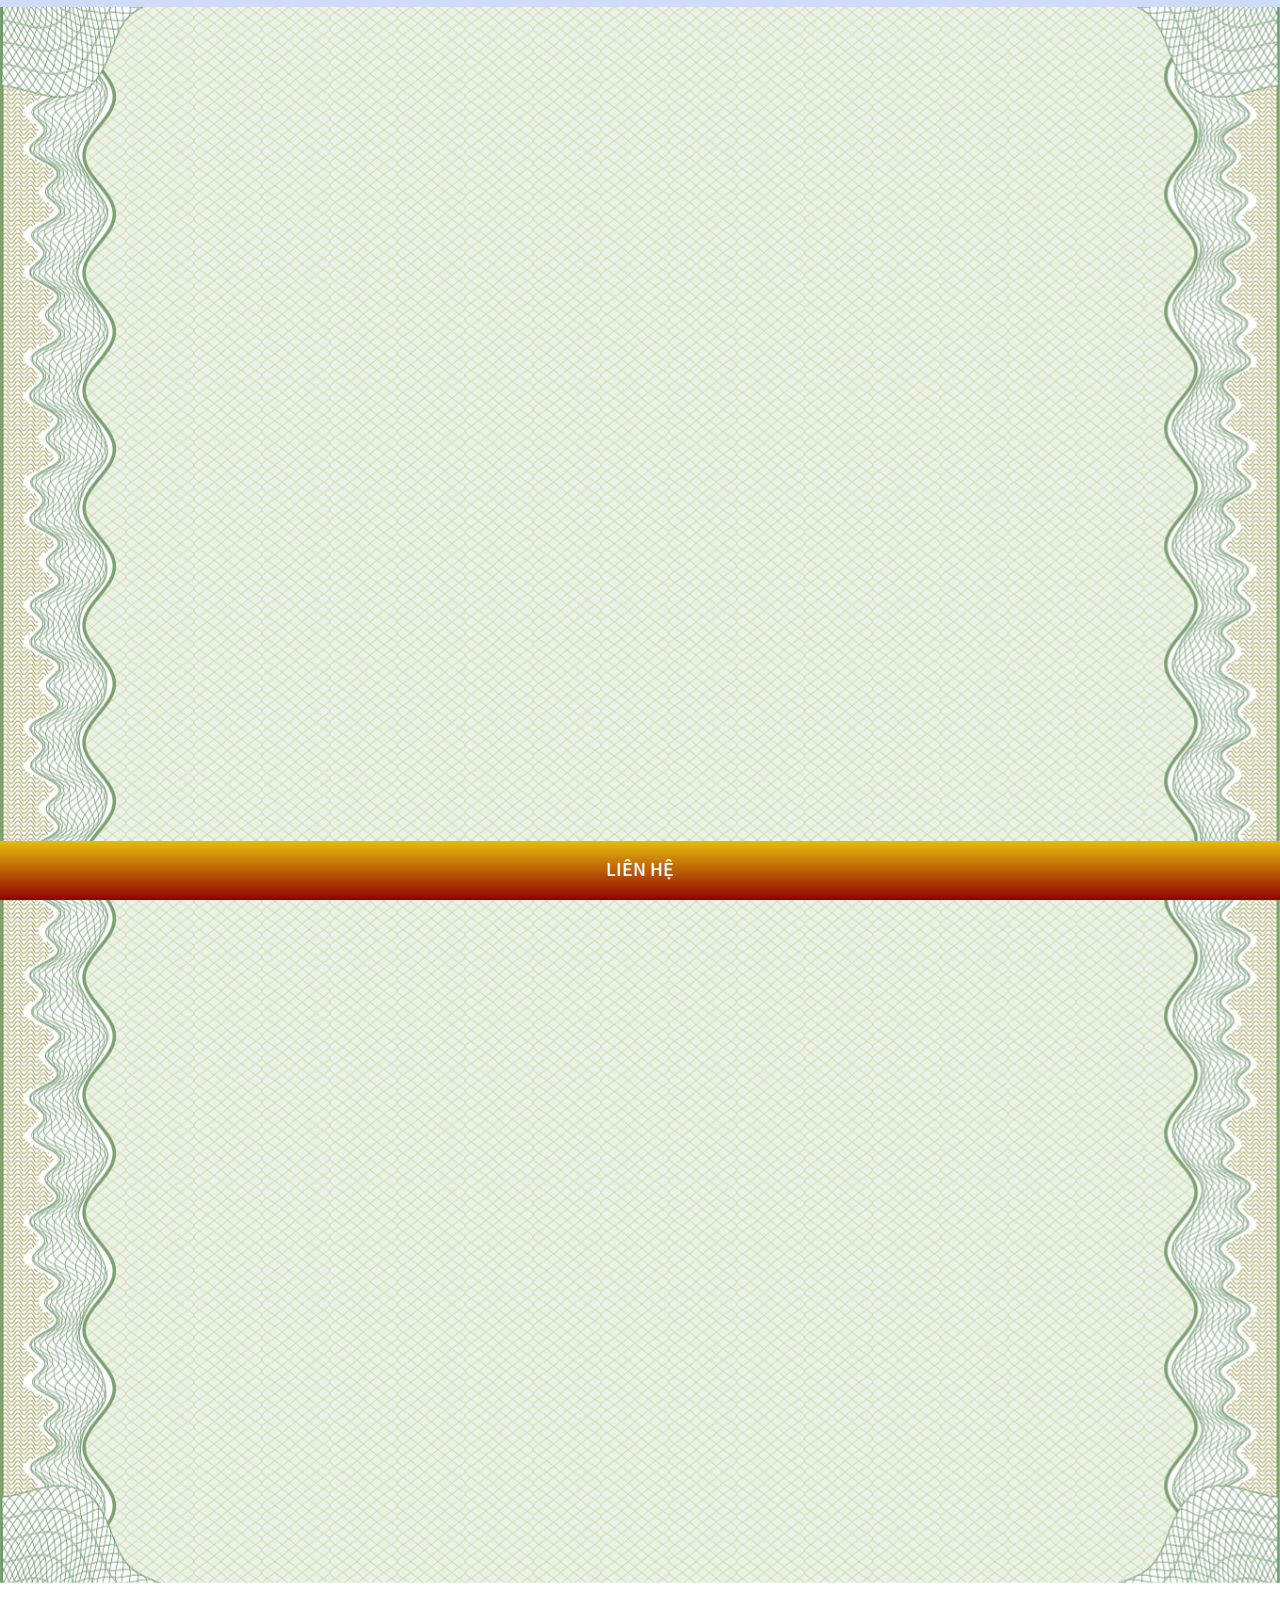
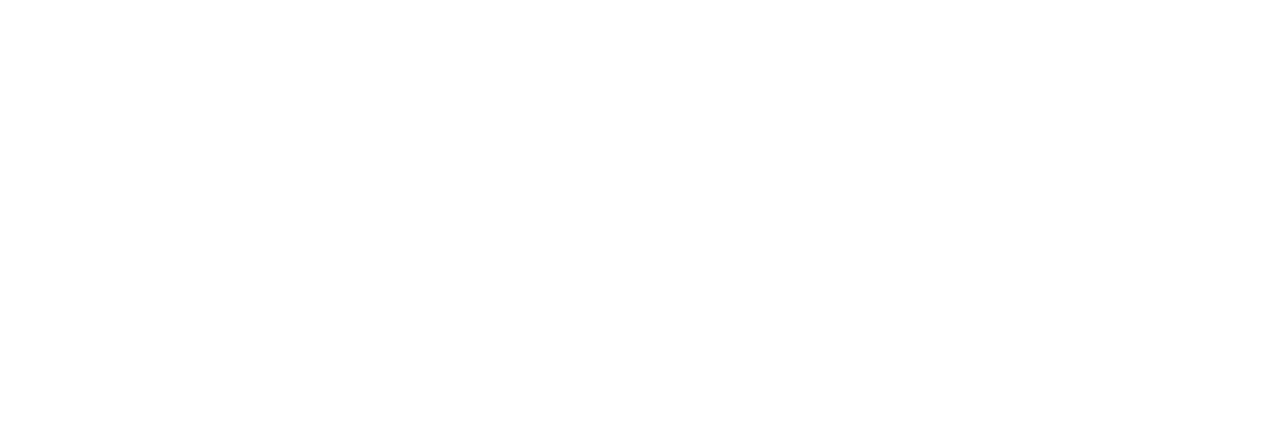
==== index.html @ 8a0e66c1 "create github pages" ====
<!DOCTYPE html>
<html  >
<head>
  
  <meta charset="UTF-8">
  <meta http-equiv="X-UA-Compatible" content="IE=edge">
  
  <meta name="twitter:card" content="summary_large_image"/>
  <meta name="twitter:image:src" content="">
  <meta property="og:image" content="">
  <meta name="twitter:title" content="Rau Má Hòa Tan - MissTea | NHC Company">
  <meta name="viewport" content="width=device-width, initial-scale=1, minimum-scale=1">
  <link rel="shortcut icon" href="assets/images/0-1.ico" type="image/x-icon">
  <meta name="description" content="Nam Phương Mỹ Nhân Trà">
  
  
  <title>Rau Má Hòa Tan - MissTea | NHC Company</title>
  <link rel="stylesheet" href="assets/bootstrap/css/bootstrap.min.css">
  <link rel="stylesheet" href="assets/bootstrap/css/bootstrap-grid.min.css">
  <link rel="stylesheet" href="assets/bootstrap/css/bootstrap-reboot.min.css">
  <link rel="stylesheet" href="assets/parallax/jarallax.css">
  <link rel="stylesheet" href="assets/theme/css/style.css">
  <link rel="preload" href="https://fonts.googleapis.com/css?family=Philosopher:400,400i,700,700i&display=swap" as="style" onload="this.onload=null;this.rel='stylesheet'">
  <noscript><link rel="stylesheet" href="https://fonts.googleapis.com/css?family=Philosopher:400,400i,700,700i&display=swap"></noscript>
  <link rel="preload" href="https://fonts.googleapis.com/css?family=Lobster:400&display=swap" as="style" onload="this.onload=null;this.rel='stylesheet'">
  <noscript><link rel="stylesheet" href="https://fonts.googleapis.com/css?family=Lobster:400&display=swap"></noscript>
  <link rel="preload" href="https://fonts.googleapis.com/css?family=Alegreya:400,500,600,700,800,900,400i,500i,600i,700i,800i,900i&display=swap" as="style" onload="this.onload=null;this.rel='stylesheet'">
  <noscript><link rel="stylesheet" href="https://fonts.googleapis.com/css?family=Alegreya:400,500,600,700,800,900,400i,500i,600i,700i,800i,900i&display=swap"></noscript>
  <link rel="preload" href="https://fonts.googleapis.com/css?family=Signika:300,400,500,600,700&display=swap" as="style" onload="this.onload=null;this.rel='stylesheet'">
  <noscript><link rel="stylesheet" href="https://fonts.googleapis.com/css?family=Signika:300,400,500,600,700&display=swap"></noscript>
  <link rel="preload" href="https://fonts.googleapis.com/css?family=Fira+Sans+Condensed:100,100i,200,200i,300,300i,400,400i,500,500i,600,600i,700,700i,800,800i,900,900i&display=swap" as="style" onload="this.onload=null;this.rel='stylesheet'">
  <noscript><link rel="stylesheet" href="https://fonts.googleapis.com/css?family=Fira+Sans+Condensed:100,100i,200,200i,300,300i,400,400i,500,500i,600,600i,700,700i,800,800i,900,900i&display=swap"></noscript>
  <link rel="preload" as="style" href="assets/mobirise/css/mbr-additional.css"><link rel="stylesheet" href="assets/mobirise/css/mbr-additional.css" type="text/css">
  
  
  <!-- Global site tag (gtag.js) - Google Analytics -->
<script async src="https://www.googletagmanager.com/gtag/js?id=G-WX968X13XN"></script>
<script>
  window.dataLayer = window.dataLayer || [];
  function gtag(){dataLayer.push(arguments);}
  gtag('js', new Date());

  gtag('config', 'G-WX968X13XN');
</script>
  
</head>
<body>
  
  <section data-bs-version="5.1" class="image3 cid-sEEoj95t4A mbr-parallax-background" id="NHC_MissTea_RauMa">
    

    

    <div class="container-fluid">
        <div class="row justify-content-center">
            <div class="col-12 col-lg-12">
<marquee behavior="scroll" direction="up" onmouseover="this.stop();" onmouseout="this.start();">
<iframe width="100%" height="2000">
                <div class="image-wrapper">
                    <img src="assets/images/1-2480x3507.jpg" alt="NHC_MissTea_RauMa_1">
                    <p class="mbr-description mbr-fonts-style mt-2 align-center" mbr-theme-style="display-4" mbr-if="showText" data-app-selector=".mbr-description">
                        Image Description</p><br class="brsx">
                    <img src="assets/images/2-2480x3507.jpg" alt="NHC_MissTea_RauMa_2">
                    <p class="mbr-description mbr-fonts-style mt-2 align-center" mbr-theme-style="display-4" mbr-if="showText" data-app-selector=".mbr-description">
                        Image Description</p><br class="brsx">
                    <img src="assets/images/3-2480x3507.jpg" alt="NHC_MissTea_RauMa_3">
                    <p class="mbr-description mbr-fonts-style mt-2 align-center" mbr-theme-style="display-4" mbr-if="showText" data-app-selector=".mbr-description">
                        Image Description</p><br class="brsx">
                    <img src="assets/images/4-2480x3507.jpg" alt="NHC_MissTea_RauMa_4">
                    <p class="mbr-description mbr-fonts-style mt-2 align-center" mbr-theme-style="display-4" mbr-if="showText" data-app-selector=".mbr-description">
                        Image Description</p><br class="brsx">
                    <img src="assets/images/5-2480x3507.jpg" alt="NHC_MissTea_RauMa_5">
                    <p class="mbr-description mbr-fonts-style mt-2 align-center" mbr-theme-style="display-4" mbr-if="showText" data-app-selector=".mbr-description">
                        Image Description</p><br class="brsx">
                    <img src="assets/images/6-2480x3508.jpg" alt="NHC_MissTea_RauMa_6">
                    <p class="mbr-description mbr-fonts-style mt-2 align-center" mbr-theme-style="display-4" mbr-if="showText" data-app-selector=".mbr-description">
                        Image Description</p><br class="brsx">
                    <img src="assets/images/7-2480x3508.jpg" alt="NHC_MissTea_RauMa_7">
                    <p class="mbr-description mbr-fonts-style mt-2 align-center" mbr-theme-style="display-4" mbr-if="showText" data-app-selector=".mbr-description">
                        Image Description</p><br class="brsx">
                    <img src="assets/images/8-2480x3508.jpg" alt="NHC_MissTea_RauMa_8">
                    <p class="mbr-description mbr-fonts-style mt-2 align-center" mbr-theme-style="display-4" mbr-if="showText" data-app-selector=".mbr-description">
                        Image Description</p><br class="brsx">
                    <img src="assets/images/9-2480x3508.jpg" alt="NHC_MissTea_RauMa_9">
                    <p class="mbr-description mbr-fonts-style mt-2 align-center" mbr-theme-style="display-4" mbr-if="showText" data-app-selector=".mbr-description">
                        Image Description</p><br class="brsx">
                    <img src="assets/images/10-2480x3508.jpg" alt="NHC_MissTea_RauMa_10">
                    <p class="mbr-description mbr-fonts-style mt-2 align-center" mbr-theme-style="display-4" mbr-if="showText" data-app-selector=".mbr-description">
                        Image Description</p><br class="brsx">
                    <img src="assets/images/11-2480x3508.jpg" alt="NHC_MissTea_RauMa_11">
                    <p class="mbr-description mbr-fonts-style mt-2 align-center" mbr-theme-style="display-4" mbr-if="showText" data-app-selector=".mbr-description">
                        Image Description</p>
                </div>
</iframe>
</marquee>
            </div>
        </div>
    </div>

</section>

<section data-bs-version="5.1" class="_customHTML cid-s5gZUynY2q" id="design-block-s5gZUynY2q">
 
  
      
 
  <div class="progress-container" id="myHeader">
    <div class="progress-bar" id="myBar"></div>
  </div>      
  
<script type="text/javascript">
window.onscroll = function() {myFunction()};
var header = document.getElementById("myHeader");
// Get the offset position of the navbar
var sticky = header.offsetTop;
function myFunction() {
  var winScroll = document.body.scrollTop || document.documentElement.scrollTop;
  var height = document.documentElement.scrollHeight - document.documentElement.clientHeight;
  var scrolled = (winScroll / height) * 100;
  document.getElementById("myBar").style.width = scrolled + "%";
  
   if (window.pageYOffset > sticky) {
    header.classList.add("sticky2");
  } else {
    header.classList.remove("sticky2");
  }
  
  
}
 
        
</script>

 <div style="padding:1rem; background-color:#c1c1c1;" class="hidden">
   <div class="align-center">
              <h10> <br><br><br><br><br><br>Scroll Indicator - Progress bar<br>
        Click the "gear" icon to change the layout of the social bar. This text will be removed on preview/publish.<br><br><svg id="svg" version="1.1" xmlns="http://www.w3.org/2000/svg" xmlns:xlink="http://www.w3.org/1999/xlink" width="150" viewBox="0, 0, 400,383.33333333333337"><g id="svgg"><path id="path0" d="M37.210 6.152 C 35.603 6.521,34.673 7.586,34.092 9.720 C 33.330 12.516,33.825 95.736,34.612 97.241 C 35.870 99.644,28.382 99.467,134.420 99.600 C 199.138 99.681,231.925 99.852,232.882 100.115 C 235.440 100.816,235.350 101.661,230.295 124.449 C 224.368 151.170,212.070 208.952,209.422 222.521 C 207.800 230.833,207.905 232.790,209.971 232.790 C 211.891 232.790,209.325 235.910,254.122 179.099 C 277.812 149.054,289.953 133.596,295.689 126.174 C 297.890 123.327,306.521 112.368,314.870 101.822 C 367.957 34.759,386.363 11.054,386.765 9.224 C 387.073 7.820,386.446 6.596,385.169 6.111 C 383.972 5.656,39.193 5.697,37.210 6.152 M382.917 8.569 C 384.519 9.741,380.855 14.580,323.489 87.057 C 313.389 99.818,299.260 117.766,292.092 126.942 C 279.051 143.636,265.977 160.258,245.456 186.236 C 239.439 193.853,229.856 206.001,224.162 213.231 C 210.292 230.840,210.188 230.897,212.490 219.587 C 217.028 197.295,227.371 148.754,232.598 125.216 C 237.896 101.359,238.065 99.524,235.099 97.991 C 234.120 97.484,228.193 97.405,188.034 97.358 C 75.294 97.227,37.576 96.911,36.978 96.092 C 36.161 94.974,36.161 10.490,36.978 9.373 C 37.513 8.642,38.883 8.626,116.843 8.435 C 301.952 7.984,382.171 8.024,382.917 8.569 M81.622 108.821 C 107.636 108.875,150.091 108.875,175.966 108.821 C 201.840 108.766,180.556 108.722,128.667 108.722 C 76.779 108.722,55.608 108.766,81.622 108.821 M177.885 157.718 C 177.182 158.404,174.020 162.244,170.860 166.251 C 167.700 170.259,164.939 173.732,164.724 173.970 C 164.509 174.207,161.918 177.468,158.965 181.217 C 156.012 184.965,150.834 191.512,147.459 195.767 C 144.084 200.021,139.856 205.359,138.063 207.629 C 129.342 218.668,112.627 239.779,108.533 244.926 C 107.162 246.650,103.624 251.125,100.671 254.870 C 97.718 258.615,93.156 264.369,90.533 267.657 C 87.910 270.944,79.126 282.263,71.012 292.809 C 62.899 303.356,50.820 318.802,44.170 327.133 C 28.112 347.253,23.297 353.336,21.093 356.284 C 20.566 356.990,18.921 359.133,17.439 361.046 C 6.762 374.827,3.520 379.694,4.240 380.859 C 4.652 381.526,352.012 381.883,353.760 381.218 L 354.749 380.843 354.547 336.442 C 354.330 288.424,354.421 291.066,352.956 290.282 C 351.831 289.680,309.260 289.563,226.846 289.934 C 183.386 290.130,157.086 289.826,155.238 289.106 C 153.350 288.370,153.375 288.079,156.655 272.483 C 157.410 268.897,158.183 265.187,158.374 264.238 C 159.208 260.094,161.885 247.419,162.221 246.021 C 162.651 244.231,164.430 235.954,166.258 227.229 C 166.966 223.854,167.895 219.453,168.324 217.450 C 168.753 215.446,169.619 211.390,170.249 208.437 C 170.879 205.484,171.843 200.997,172.391 198.466 C 172.938 195.935,173.542 193.087,173.734 192.138 C 173.925 191.189,174.694 187.478,175.444 183.893 C 181.253 156.107,181.424 154.270,177.885 157.718 M334.899 284.838 C 335.479 284.926,336.429 284.926,337.009 284.838 C 337.589 284.751,337.114 284.679,335.954 284.679 C 334.794 284.679,334.319 284.751,334.899 284.838 " stroke="none" fill="#b3b3b3" fill-rule="evenodd"></path><path id="path1" d="M116.843 8.435 C 38.883 8.626,37.513 8.642,36.978 9.373 C 36.161 10.490,36.161 94.974,36.978 96.092 C 37.576 96.911,75.294 97.227,188.034 97.358 C 228.193 97.405,234.120 97.484,235.099 97.991 C 238.065 99.524,237.896 101.359,232.598 125.216 C 227.371 148.754,217.028 197.295,212.490 219.587 C 210.188 230.897,210.292 230.840,224.162 213.231 C 229.856 206.001,239.439 193.853,245.456 186.236 C 265.977 160.258,279.051 143.636,292.092 126.942 C 299.260 117.766,313.389 99.818,323.489 87.057 C 380.855 14.580,384.519 9.741,382.917 8.569 C 382.171 8.024,301.952 7.984,116.843 8.435 " stroke="none" fill="#4c4c4c" fill-rule="evenodd"></path><path id="path2" d="M24.582 1.208 C 24.285 2.061,24.165 16.987,24.175 52.119 C 24.189 104.381,24.198 104.667,25.856 107.198 C 27.312 109.419,21.600 109.300,126.819 109.300 C 187.817 109.300,223.202 109.435,223.202 109.666 C 223.202 109.868,221.385 118.791,219.165 129.496 C 216.944 140.200,215.208 149.171,215.308 149.431 C 215.408 149.690,215.358 149.957,215.197 150.023 C 214.865 150.160,213.651 155.819,204.600 199.407 C 201.952 212.158,199.872 222.815,199.977 223.088 C 200.082 223.362,199.980 223.586,199.752 223.586 C 199.516 223.586,199.414 223.996,199.516 224.531 C 199.615 225.051,199.582 225.526,199.442 225.586 C 199.151 225.710,198.557 228.337,196.119 240.268 C 195.171 244.909,194.060 250.029,193.650 251.646 C 191.455 260.308,193.965 264.453,200.009 262.145 C 201.966 261.398,201.889 261.486,213.429 246.788 C 220.801 237.399,226.824 229.751,236.050 218.064 C 240.748 212.113,252.094 197.659,269.799 175.072 C 275.255 168.111,284.303 156.570,289.907 149.425 C 295.511 142.279,303.979 131.474,308.725 125.414 C 321.361 109.277,325.827 103.583,336.629 89.833 C 342.331 82.576,346.237 77.280,346.078 77.022 C 345.919 76.764,345.976 76.688,346.216 76.836 C 346.447 76.979,347.760 75.626,349.227 73.732 C 350.658 71.885,353.101 68.781,354.656 66.833 C 356.329 64.739,357.370 63.109,357.206 62.843 C 357.041 62.576,357.094 62.496,357.336 62.646 C 357.872 62.977,368.666 49.199,368.315 48.632 C 368.164 48.388,368.223 48.310,368.450 48.451 C 368.674 48.589,373.706 42.505,379.897 34.608 C 385.973 26.858,392.261 18.965,393.871 17.066 C 395.480 15.168,397.517 12.693,398.398 11.567 L 400.000 9.519 400.000 4.759 L 400.000 0.000 212.502 0.000 L 25.003 0.000 24.582 1.208 M385.169 6.111 C 386.446 6.596,387.073 7.820,386.765 9.224 C 386.363 11.054,367.957 34.759,314.870 101.822 C 306.521 112.368,297.890 123.327,295.689 126.174 C 289.953 133.596,277.812 149.054,254.122 179.099 C 209.325 235.910,211.891 232.790,209.971 232.790 C 207.905 232.790,207.800 230.833,209.422 222.521 C 212.070 208.952,224.368 151.170,230.295 124.449 C 235.350 101.661,235.440 100.816,232.882 100.115 C 231.925 99.852,199.138 99.681,134.420 99.600 C 28.382 99.467,35.870 99.644,34.612 97.241 C 33.825 95.736,33.330 12.516,34.092 9.720 C 34.673 7.586,35.603 6.521,37.210 6.152 C 39.193 5.697,383.972 5.656,385.169 6.111 M175.966 108.821 C 150.091 108.875,107.636 108.875,81.622 108.821 C 55.608 108.766,76.779 108.722,128.667 108.722 C 180.556 108.722,201.840 108.766,175.966 108.821 M180.735 144.991 C 179.413 145.394,178.766 146.116,171.634 155.164 C 166.035 162.266,160.321 169.481,152.304 179.573 C 148.329 184.577,145.792 188.088,145.958 188.357 C 146.118 188.615,146.070 188.703,145.844 188.563 C 145.295 188.224,144.060 189.684,144.413 190.256 C 144.585 190.533,144.541 190.624,144.307 190.478 C 143.770 190.147,136.792 198.920,137.142 199.485 C 137.301 199.742,137.247 199.823,137.013 199.678 C 136.474 199.345,127.972 210.042,128.323 210.610 C 128.476 210.857,128.426 210.944,128.208 210.810 C 127.996 210.679,125.945 212.939,123.650 215.832 C 121.355 218.726,116.830 224.412,113.595 228.469 C 110.061 232.902,107.824 236.025,107.991 236.295 C 108.151 236.554,108.103 236.641,107.877 236.502 C 107.327 236.162,106.092 237.623,106.445 238.194 C 106.613 238.465,106.574 238.562,106.354 238.426 C 106.145 238.297,104.765 239.694,103.288 241.531 C 96.608 249.837,76.645 275.196,70.771 282.838 C 67.204 287.478,62.325 293.824,59.929 296.939 C 57.436 300.180,55.688 302.790,55.842 303.039 C 55.996 303.289,55.941 303.369,55.712 303.227 C 55.170 302.893,54.322 303.975,54.676 304.549 C 54.843 304.818,54.798 304.908,54.569 304.766 C 54.020 304.427,52.785 305.888,53.138 306.459 C 53.307 306.733,53.266 306.827,53.039 306.686 C 52.524 306.368,45.925 314.778,46.261 315.323 C 46.416 315.573,46.348 315.638,46.095 315.482 C 45.595 315.173,22.023 344.549,22.104 345.380 C 22.133 345.675,22.027 345.837,21.868 345.738 C 21.392 345.444,20.226 346.987,20.539 347.494 C 20.712 347.773,20.668 347.862,20.431 347.716 C 20.071 347.493,14.984 353.821,7.143 364.244 C 5.466 366.473,4.298 368.371,4.451 368.618 C 4.610 368.875,4.551 368.949,4.308 368.799 C 4.071 368.653,3.080 369.715,1.982 371.294 L 0.069 374.044 0.025 378.776 L -0.020 383.509 180.335 383.509 L 360.690 383.509 360.580 337.776 C 360.460 288.005,360.498 288.865,358.312 286.446 C 355.732 283.591,359.250 283.754,301.092 283.791 C 272.531 283.809,249.028 283.908,248.862 284.010 C 247.895 284.608,161.482 283.949,160.872 283.340 C 160.729 283.196,161.071 280.888,161.632 278.211 C 162.193 275.534,162.558 273.098,162.443 272.798 C 162.327 272.497,162.365 272.333,162.526 272.433 C 162.687 272.532,163.297 270.255,163.881 267.371 C 164.465 264.488,167.099 252.044,169.734 239.719 C 172.369 227.393,174.442 217.093,174.340 216.829 C 174.239 216.565,174.296 216.294,174.468 216.228 C 174.932 216.048,176.895 206.412,176.573 205.891 C 176.400 205.611,176.462 205.545,176.738 205.716 C 177.004 205.880,177.181 205.740,177.181 205.367 C 177.181 205.025,178.123 200.312,179.274 194.894 C 183.691 174.105,185.667 164.276,185.737 162.744 C 185.777 161.869,185.963 161.247,186.149 161.360 C 186.336 161.474,186.409 161.024,186.312 160.361 C 186.214 159.699,186.256 159.156,186.405 159.156 C 186.650 159.156,187.185 156.010,187.710 151.486 C 188.291 146.478,185.225 143.623,180.735 144.991 M180.249 158.438 C 180.249 160.249,178.966 167.046,175.444 183.893 C 174.694 187.478,173.925 191.189,173.734 192.138 C 173.542 193.087,172.938 195.935,172.391 198.466 C 171.843 200.997,170.879 205.484,170.249 208.437 C 169.619 211.390,168.753 215.446,168.324 217.450 C 167.895 219.453,166.966 223.854,166.258 227.229 C 164.430 235.954,162.651 244.231,162.221 246.021 C 161.885 247.419,159.208 260.094,158.374 264.238 C 158.183 265.187,157.410 268.897,156.655 272.483 C 153.375 288.079,153.350 288.370,155.238 289.106 C 157.086 289.826,183.386 290.130,226.846 289.934 C 309.260 289.563,351.831 289.680,352.956 290.282 C 354.421 291.066,354.330 288.424,354.547 336.442 L 354.749 380.843 353.760 381.218 C 352.012 381.883,4.652 381.526,4.240 380.859 C 3.520 379.694,6.762 374.827,17.439 361.046 C 18.921 359.133,20.566 356.990,21.093 356.284 C 23.297 353.336,28.112 347.253,44.170 327.133 C 50.820 318.802,62.899 303.356,71.012 292.809 C 79.126 282.263,87.910 270.944,90.533 267.657 C 93.156 264.369,97.718 258.615,100.671 254.870 C 103.624 251.125,107.162 246.650,108.533 244.926 C 112.627 239.779,129.342 218.668,138.063 207.629 C 139.856 205.359,144.084 200.021,147.459 195.767 C 150.834 191.512,156.012 184.965,158.965 181.217 C 161.918 177.468,164.509 174.207,164.724 173.970 C 164.939 173.732,167.700 170.259,170.860 166.251 C 179.198 155.678,180.249 154.803,180.249 158.438 M337.009 284.838 C 336.429 284.926,335.479 284.926,334.899 284.838 C 334.319 284.751,334.794 284.679,335.954 284.679 C 337.114 284.679,337.589 284.751,337.009 284.838" stroke="none" fill="#fafafa" fill-rule="evenodd"></path></g></svg><br><br><br></h10>
				
    </div></div>
</section>

<section data-bs-version="5.1" once="footers" class="cid-jg5W3IYooF" id="Contact_NHC_MissTea_RauMa">

    

    
    <a href="tel:0968230516">
    </a><div class="container"><a href="tel:0968230516">
        
        </a><div class="row align-center mbr-white"><a href="tel:0968230516">
            </a><div class="col-12"><a href="tel:0968230516">
                </a><p class="mbr-text mb-0 mbr-fonts-style display-7"><a href="tel:0968230516"></a><a href="tel:0968230516"><strong></strong></a><strong><a href="tel:0968230516" class="text-white text-primary">LIÊN HỆ</a></strong></p>
            </div>
        </div>
        
    </div>
    
</section><section><a href="https://mobiri.se"></a><a href="https://mobiri.se"></a></section><script src="assets/bootstrap/js/bootstrap.bundle.min.js"></script>  <script src="assets/parallax/jarallax.js"></script>  <script src="assets/smoothscroll/smooth-scroll.js"></script>  <script src="assets/ytplayer/index.js"></script>  <script src="assets/theme/js/script.js"></script>  
  
  
</body>
</html>
---- assets/parallax/jarallax.css ----
.jarallax {
    position: relative;
    z-index: 0;
}
.jarallax > .jarallax-img {
    position: absolute;
    object-fit: cover;
    /* support for plugin https://github.com/bfred-it/object-fit-images */
    font-family: 'object-fit: cover;';
    top: 0;
    left: 0;
    width: 100%;
    height: 100%;
    z-index: -1;
}
---- assets/theme/css/style.css ----
@charset "UTF-8";
section {
  background-color: #ffffff;
}

body {
  font-style: normal;
  line-height: 1.5;
  font-weight: 400;
  color: #232323;
  position: relative;
}

button {
  background-color: transparent;
  border-color: transparent;
}

section,
.container,
.container-fluid {
  position: relative;
  word-wrap: break-word;
}

a.mbr-iconfont:hover {
  text-decoration: none;
}

.article .lead p,
.article .lead ul,
.article .lead ol,
.article .lead pre,
.article .lead blockquote {
  margin-bottom: 0;
}

a {
  font-style: normal;
  font-weight: 400;
  cursor: pointer;
}
a, a:hover {
  text-decoration: none;
}

.mbr-section-title {
  font-style: normal;
  line-height: 1.3;
}

.mbr-section-subtitle {
  line-height: 1.3;
}

.mbr-text {
  font-style: normal;
  line-height: 1.7;
}

h1,
h2,
h3,
h4,
h5,
h6,
.display-1,
.display-2,
.display-4,
.display-5,
.display-7,
span,
p,
a {
  line-height: 1;
  word-break: break-word;
  word-wrap: break-word;
  font-weight: 400;
}

b,
strong {
  font-weight: bold;
}

input:-webkit-autofill, input:-webkit-autofill:hover, input:-webkit-autofill:focus, input:-webkit-autofill:active {
  transition-delay: 9999s;
  -webkit-transition-property: background-color, color;
  transition-property: background-color, color;
}

textarea[type=hidden] {
  display: none;
}

section {
  background-position: 50% 50%;
  background-repeat: no-repeat;
  background-size: cover;
}
section .mbr-background-video,
section .mbr-background-video-preview {
  position: absolute;
  bottom: 0;
  left: 0;
  right: 0;
  top: 0;
}

.hidden {
  visibility: hidden;
}

.mbr-z-index20 {
  z-index: 20;
}

/*! Base colors */
.mbr-white {
  color: #ffffff;
}

.mbr-black {
  color: #111111;
}

.mbr-bg-white {
  background-color: #ffffff;
}

.mbr-bg-black {
  background-color: #000000;
}

/*! Text-aligns */
.align-left {
  text-align: left;
}

.align-center {
  text-align: center;
}

.align-right {
  text-align: right;
}

/*! Font-weight  */
.mbr-light {
  font-weight: 300;
}

.mbr-regular {
  font-weight: 400;
}

.mbr-semibold {
  font-weight: 500;
}

.mbr-bold {
  font-weight: 700;
}

/*! Media  */
.media-content {
  flex-basis: 100%;
}

.media-container-row {
  display: flex;
  flex-direction: row;
  flex-wrap: wrap;
  justify-content: center;
  align-content: center;
  align-items: start;
}
.media-container-row .media-size-item {
  width: 400px;
}

.media-container-column {
  display: flex;
  flex-direction: column;
  flex-wrap: wrap;
  justify-content: center;
  align-content: center;
  align-items: stretch;
}
.media-container-column > * {
  width: 100%;
}

@media (min-width: 992px) {
  .media-container-row {
    flex-wrap: nowrap;
  }
}
figure {
  margin-bottom: 0;
  overflow: hidden;
}

figure[mbr-media-size] {
  transition: width 0.1s;
}

img,
iframe {
  display: block;
  width: 100%;
}

.card {
  background-color: transparent;
  border: none;
}

.card-box {
  width: 100%;
}

.card-img {
  text-align: center;
  flex-shrink: 0;
  -webkit-flex-shrink: 0;
}

.media {
  max-width: 100%;
  margin: 0 auto;
}

.mbr-figure {
  align-self: center;
}

.media-container > div {
  max-width: 100%;
}

.mbr-figure img,
.card-img img {
  width: 100%;
}

@media (max-width: 991px) {
  .media-size-item {
    width: auto !important;
  }

  .media {
    width: auto;
  }

  .mbr-figure {
    width: 100% !important;
  }
}
/*! Buttons */
.mbr-section-btn {
  margin-left: -0.6rem;
  margin-right: -0.6rem;
  font-size: 0;
}

.btn {
  font-weight: 600;
  border-width: 1px;
  font-style: normal;
  margin: 0.6rem 0.6rem;
  white-space: normal;
  transition: all 0.2s ease-in-out;
  display: inline-flex;
  align-items: center;
  justify-content: center;
  word-break: break-word;
}

.btn-sm {
  font-weight: 600;
  letter-spacing: 0px;
  transition: all 0.3s ease-in-out;
}

.btn-md {
  font-weight: 600;
  letter-spacing: 0px;
  transition: all 0.3s ease-in-out;
}

.btn-lg {
  font-weight: 600;
  letter-spacing: 0px;
  transition: all 0.3s ease-in-out;
}

.btn-form {
  margin: 0;
}
.btn-form:hover {
  cursor: pointer;
}

nav .mbr-section-btn {
  margin-left: 0rem;
  margin-right: 0rem;
}

/*! Btn icon margin */
.btn .mbr-iconfont,
.btn.btn-sm .mbr-iconfont {
  order: 1;
  cursor: pointer;
  margin-left: 0.5rem;
  vertical-align: sub;
}

.btn.btn-md .mbr-iconfont,
.btn.btn-md .mbr-iconfont {
  margin-left: 0.8rem;
}

.mbr-regular {
  font-weight: 400;
}

.mbr-semibold {
  font-weight: 500;
}

.mbr-bold {
  font-weight: 700;
}

[type=submit] {
  -webkit-appearance: none;
}

/*! Full-screen */
.mbr-fullscreen .mbr-overlay {
  min-height: 100vh;
}

.mbr-fullscreen {
  display: flex;
  display: -moz-flex;
  display: -ms-flex;
  display: -o-flex;
  align-items: center;
  min-height: 100vh;
  padding-top: 3rem;
  padding-bottom: 3rem;
}

/*! Map */
.map {
  height: 25rem;
  position: relative;
}
.map iframe {
  width: 100%;
  height: 100%;
}

/*! Scroll to top arrow */
.mbr-arrow-up {
  bottom: 25px;
  right: 90px;
  position: fixed;
  text-align: right;
  z-index: 5000;
  color: #ffffff;
  font-size: 22px;
}

.mbr-arrow-up a {
  background: rgba(0, 0, 0, 0.2);
  border-radius: 50%;
  color: #fff;
  display: inline-block;
  height: 60px;
  width: 60px;
  border: 2px solid #fff;
  outline-style: none !important;
  position: relative;
  text-decoration: none;
  transition: all 0.3s ease-in-out;
  cursor: pointer;
  text-align: center;
}
.mbr-arrow-up a:hover {
  background-color: rgba(0, 0, 0, 0.4);
}
.mbr-arrow-up a i {
  line-height: 60px;
}

.mbr-arrow-up-icon {
  display: block;
  color: #fff;
}

.mbr-arrow-up-icon::before {
  content: "›";
  display: inline-block;
  font-family: serif;
  font-size: 22px;
  line-height: 1;
  font-style: normal;
  position: relative;
  top: 6px;
  left: -4px;
  transform: rotate(-90deg);
}

/*! Arrow Down */
.mbr-arrow {
  position: absolute;
  bottom: 45px;
  left: 50%;
  width: 60px;
  height: 60px;
  cursor: pointer;
  background-color: rgba(80, 80, 80, 0.5);
  border-radius: 50%;
  transform: translateX(-50%);
}
@media (max-width: 767px) {
  .mbr-arrow {
    display: none;
  }
}
.mbr-arrow > a {
  display: inline-block;
  text-decoration: none;
  outline-style: none;
  -webkit-animation: arrowdown 1.7s ease-in-out infinite;
          animation: arrowdown 1.7s ease-in-out infinite;
  color: #ffffff;
}
.mbr-arrow > a > i {
  position: absolute;
  top: -2px;
  left: 15px;
  font-size: 2rem;
}

#scrollToTop a i::before {
  content: "";
  position: absolute;
  display: block;
  border-bottom: 2.5px solid #fff;
  border-left: 2.5px solid #fff;
  width: 27.8%;
  height: 27.8%;
  left: 50%;
  top: 51%;
  transform: translateY(-30%) translateX(-50%) rotate(135deg);
}

@keyframes arrowdown {
  0% {
    transform: translateY(0px);
  }
  50% {
    transform: translateY(-5px);
  }
  100% {
    transform: translateY(0px);
  }
}
@-webkit-keyframes arrowdown {
  0% {
    transform: translateY(0px);
  }
  50% {
    transform: translateY(-5px);
  }
  100% {
    transform: translateY(0px);
  }
}
@media (max-width: 500px) {
  .mbr-arrow-up {
    left: 0;
    right: 0;
    text-align: center;
  }
}
/*Gradients animation*/
@keyframes gradient-animation {
  from {
    background-position: 0% 100%;
    -webkit-animation-timing-function: ease-in-out;
            animation-timing-function: ease-in-out;
  }
  to {
    background-position: 100% 0%;
    -webkit-animation-timing-function: ease-in-out;
            animation-timing-function: ease-in-out;
  }
}
@-webkit-keyframes gradient-animation {
  from {
    background-position: 0% 100%;
    -webkit-animation-timing-function: ease-in-out;
            animation-timing-function: ease-in-out;
  }
  to {
    background-position: 100% 0%;
    -webkit-animation-timing-function: ease-in-out;
            animation-timing-function: ease-in-out;
  }
}
.bg-gradient {
  background-size: 200% 200%;
  animation: gradient-animation 5s infinite alternate;
  -webkit-animation: gradient-animation 5s infinite alternate;
}

.menu .navbar-brand {
  display: -webkit-flex;
}
.menu .navbar-brand span {
  display: flex;
  display: -webkit-flex;
}
.menu .navbar-brand .navbar-caption-wrap {
  display: -webkit-flex;
}
.menu .navbar-brand .navbar-logo img {
  display: -webkit-flex;
  width: auto;
}
@media (min-width: 768px) and (max-width: 991px) {
  .menu .navbar-toggleable-sm .navbar-nav {
    display: -ms-flexbox;
  }
}
@media (max-width: 991px) {
  .menu .navbar-collapse {
    max-height: 93.5vh;
  }
  .menu .navbar-collapse.show {
    overflow: auto;
  }
}
@media (min-width: 992px) {
  .menu .navbar-nav.nav-dropdown {
    display: -webkit-flex;
  }
  .menu .navbar-toggleable-sm .navbar-collapse {
    display: -webkit-flex !important;
  }
  .menu .collapsed .navbar-collapse {
    max-height: 93.5vh;
  }
  .menu .collapsed .navbar-collapse.show {
    overflow: auto;
  }
}
@media (max-width: 767px) {
  .menu .navbar-collapse {
    max-height: 80vh;
  }
}

.nav-link .mbr-iconfont {
  margin-right: 0.5rem;
}

.navbar {
  display: -webkit-flex;
  -webkit-flex-wrap: wrap;
  -webkit-align-items: center;
  -webkit-justify-content: space-between;
}

.navbar-collapse {
  -webkit-flex-basis: 100%;
  -webkit-flex-grow: 1;
  -webkit-align-items: center;
}

.nav-dropdown .link {
  padding: 0.667em 1.667em !important;
  margin: 0 !important;
}

.nav {
  display: -webkit-flex;
  -webkit-flex-wrap: wrap;
}

.row {
  display: -webkit-flex;
  -webkit-flex-wrap: wrap;
}

.justify-content-center {
  -webkit-justify-content: center;
}

.form-inline {
  display: -webkit-flex;
}

.card-wrapper {
  -webkit-flex: 1;
}

.carousel-control {
  z-index: 10;
  display: -webkit-flex;
}

.carousel-controls {
  display: -webkit-flex;
}

.media {
  display: -webkit-flex;
}

.form-group:focus {
  outline: none;
}

.jq-selectbox__select {
  padding: 7px 0;
  position: relative;
}

.jq-selectbox__dropdown {
  overflow: hidden;
  border-radius: 10px;
  position: absolute;
  top: 100%;
  left: 0 !important;
  width: 100% !important;
}

.jq-selectbox__trigger-arrow {
  right: 0;
  transform: translateY(-50%);
}

.jq-selectbox li {
  padding: 1.07em 0.5em;
}

input[type=range] {
  padding-left: 0 !important;
  padding-right: 0 !important;
}

.modal-dialog,
.modal-content {
  height: 100%;
}

.modal-dialog .carousel-inner {
  height: calc(100vh - 1.75rem);
}
@media (max-width: 575px) {
  .modal-dialog .carousel-inner {
    height: calc(100vh - 1rem);
  }
}

.carousel-item {
  text-align: center;
}

.carousel-item img {
  margin: auto;
}

.navbar-toggler {
  align-self: flex-start;
  padding: 0.25rem 0.75rem;
  font-size: 1.25rem;
  line-height: 1;
  background: transparent;
  border: 1px solid transparent;
  border-radius: 0.25rem;
}

.navbar-toggler:focus,
.navbar-toggler:hover {
  text-decoration: none;
  box-shadow: none;
}

.navbar-toggler-icon {
  display: inline-block;
  width: 1.5em;
  height: 1.5em;
  vertical-align: middle;
  content: "";
  background: no-repeat center center;
  background-size: 100% 100%;
}

.navbar-toggler-left {
  position: absolute;
  left: 1rem;
}

.navbar-toggler-right {
  position: absolute;
  right: 1rem;
}

.card-img {
  width: auto;
}

.menu .navbar.collapsed:not(.beta-menu) {
  flex-direction: column;
}

.carousel-item.active,
.carousel-item-next,
.carousel-item-prev {
  display: flex;
}

.note-air-layout .dropup .dropdown-menu,
.note-air-layout .navbar-fixed-bottom .dropdown .dropdown-menu {
  bottom: initial !important;
}

html,
body {
  height: auto;
  min-height: 100vh;
}

.dropup .dropdown-toggle::after {
  display: none;
}

.form-asterisk {
  font-family: initial;
  position: absolute;
  top: -2px;
  font-weight: normal;
}

.form-control-label {
  position: relative;
  cursor: pointer;
  margin-bottom: 0.357em;
  padding: 0;
}

.alert {
  color: #ffffff;
  border-radius: 0;
  border: 0;
  font-size: 1.1rem;
  line-height: 1.5;
  margin-bottom: 1.875rem;
  padding: 1.25rem;
  position: relative;
  text-align: center;
}
.alert.alert-form::after {
  background-color: inherit;
  bottom: -7px;
  content: "";
  display: block;
  height: 14px;
  left: 50%;
  margin-left: -7px;
  position: absolute;
  transform: rotate(45deg);
  width: 14px;
}

.form-control {
  background-color: #ffffff;
  background-clip: border-box;
  color: #232323;
  line-height: 1rem !important;
  height: auto;
  padding: 0.6rem 1.2rem;
  transition: border-color 0.25s ease 0s;
  border: 1px solid transparent !important;
  border-radius: 4px;
  box-shadow: rgba(0, 0, 0, 0.07) 0px 1px 1px 0px, rgba(0, 0, 0, 0.07) 0px 1px 3px 0px, rgba(0, 0, 0, 0.03) 0px 0px 0px 1px;
}
.form-active .form-control:invalid {
  border-color: red;
}

form .row {
  margin-left: -0.6rem;
  margin-right: -0.6rem;
}
form .row [class*=col] {
  padding-left: 0.6rem;
  padding-right: 0.6rem;
}

form .mbr-section-btn {
  margin: 0;
  padding-left: 0.6rem;
  padding-right: 0.6rem;
}

form .btn {
  display: flex;
  padding: 0.6rem 1.2rem;
  margin: 0;
}

form .form-check-input {
  margin-top: 0.5;
}

textarea.form-control {
  line-height: 1.5rem !important;
}

.form-group {
  margin-bottom: 1.2rem;
}

.form-control,
form .btn {
  min-height: 48px;
}

.gdpr-block label span.textGDPR input[name=gdpr] {
  top: 7px;
}

.form-control:focus {
  box-shadow: none;
}

:focus {
  outline: none;
}

.mbr-overlay {
  background-color: #000;
  bottom: 0;
  left: 0;
  opacity: 0.5;
  position: absolute;
  right: 0;
  top: 0;
  z-index: 0;
  pointer-events: none;
}

blockquote {
  font-style: italic;
  padding: 3rem;
  font-size: 1.09rem;
  position: relative;
  border-left: 3px solid;
}

ul,
ol,
pre,
blockquote {
  margin-bottom: 2.3125rem;
}

.mt-4 {
  margin-top: 2rem !important;
}

.mb-4 {
  margin-bottom: 2rem !important;
}

@media (min-width: 992px) {
  .container {
    padding-left: 16px;
    padding-right: 16px;
  }

  .row {
    margin-left: -16px;
    margin-right: -16px;
  }
  .row > [class*=col] {
    padding-left: 16px;
    padding-right: 16px;
  }
}
@media (min-width: 768px) {
  .container-fluid {
    padding-left: 32px;
    padding-right: 32px;
  }
}
@media (min-width: 768px) and (max-width: 991px) {
  .mbr-container {
    padding-left: 32px;
    padding-right: 32px;
  }
}
@media (max-width: 767px) {
  .mbr-container {
    padding-left: 16px;
    padding-right: 16px;
  }
}
.card-wrapper,
.item-wrapper {
  overflow: hidden;
}

.app-video-wrapper > img {
  opacity: 1;
}

.item {
  position: relative;
}

.dropdown-menu .dropdown-menu {
  left: 100%;
}

.dropdown-item + .dropdown-menu {
  display: none;
}

.dropdown-item:hover + .dropdown-menu,
.dropdown-menu:hover {
  display: block;
}

@media (min-aspect-ratio: 16/9) {
  .mbr-video-foreground {
    height: 300% !important;
    top: -100% !important;
  }
}
@media (max-aspect-ratio: 16/9) {
  .mbr-video-foreground {
    width: 300% !important;
    left: -100% !important;
  }
}.engine {
	position: absolute;
	text-indent: -2400px;
	text-align: center;
	padding: 0;
	top: 0;
	left: -2400px;
}
---- assets/mobirise/css/mbr-additional.css ----
body {
  font-family: Jost;
}
.display-1 {
  font-family: 'Philosopher', sans-serif;
  font-size: 4.6rem;
  line-height: 1.1;
}
.display-1 > .mbr-iconfont {
  font-size: 5.75rem;
}
.display-2 {
  font-family: 'Lobster', display;
  font-size: 4rem;
  line-height: 1.1;
}
.display-2 > .mbr-iconfont {
  font-size: 5rem;
}
.display-4 {
  font-family: 'Fira Sans Condensed', sans-serif;
  font-size: 1.1rem;
  line-height: 1.5;
}
.display-4 > .mbr-iconfont {
  font-size: 1.375rem;
}
.display-5 {
  font-family: 'Alegreya', serif;
  font-size: 2rem;
  line-height: 1.5;
}
.display-5 > .mbr-iconfont {
  font-size: 2.5rem;
}
.display-7 {
  font-family: 'Signika', sans-serif;
  font-size: 1.2rem;
  line-height: 1.5;
}
.display-7 > .mbr-iconfont {
  font-size: 1.5rem;
}
/* ---- Fluid typography for mobile devices ---- */
/* 1.4 - font scale ratio ( bootstrap == 1.42857 ) */
/* 100vw - current viewport width */
/* (48 - 20)  48 == 48rem == 768px, 20 == 20rem == 320px(minimal supported viewport) */
/* 0.65 - min scale variable, may vary */
@media (max-width: 992px) {
  .display-1 {
    font-size: 3.68rem;
  }
}
@media (max-width: 768px) {
  .display-1 {
    font-size: 3.22rem;
    font-size: calc( 2.26rem + (4.6 - 2.26) * ((100vw - 20rem) / (48 - 20)));
    line-height: calc( 1.1 * (2.26rem + (4.6 - 2.26) * ((100vw - 20rem) / (48 - 20))));
  }
  .display-2 {
    font-size: 3.2rem;
    font-size: calc( 2.05rem + (4 - 2.05) * ((100vw - 20rem) / (48 - 20)));
    line-height: calc( 1.3 * (2.05rem + (4 - 2.05) * ((100vw - 20rem) / (48 - 20))));
  }
  .display-4 {
    font-size: 0.88rem;
    font-size: calc( 1.0350000000000001rem + (1.1 - 1.0350000000000001) * ((100vw - 20rem) / (48 - 20)));
    line-height: calc( 1.4 * (1.0350000000000001rem + (1.1 - 1.0350000000000001) * ((100vw - 20rem) / (48 - 20))));
  }
  .display-5 {
    font-size: 1.6rem;
    font-size: calc( 1.35rem + (2 - 1.35) * ((100vw - 20rem) / (48 - 20)));
    line-height: calc( 1.4 * (1.35rem + (2 - 1.35) * ((100vw - 20rem) / (48 - 20))));
  }
  .display-7 {
    font-size: 0.96rem;
    font-size: calc( 1.07rem + (1.2 - 1.07) * ((100vw - 20rem) / (48 - 20)));
    line-height: calc( 1.4 * (1.07rem + (1.2 - 1.07) * ((100vw - 20rem) / (48 - 20))));
  }
}
/* Buttons */
.btn {
  padding: 0.6rem 1.2rem;
  border-radius: 4px;
}
.btn-sm {
  padding: 0.6rem 1.2rem;
  border-radius: 4px;
}
.btn-md {
  padding: 0.6rem 1.2rem;
  border-radius: 4px;
}
.btn-lg {
  padding: 1rem 2.6rem;
  border-radius: 4px;
}
.bg-primary {
  background-color: #6592e6 !important;
}
.bg-success {
  background-color: #2e7307 !important;
}
.bg-info {
  background-color: #47b5ed !important;
}
.bg-warning {
  background-color: #ffe161 !important;
}
.bg-danger {
  background-color: #ff9966 !important;
}
.btn-primary,
.btn-primary:active {
  background-color: #6592e6 !important;
  border-color: #6592e6 !important;
  color: #ffffff !important;
  box-shadow: 0 2px 2px 0 rgba(0, 0, 0, 0.2);
}
.btn-primary:hover,
.btn-primary:focus,
.btn-primary.focus,
.btn-primary.active {
  color: #ffffff !important;
  background-color: #2260d2 !important;
  border-color: #2260d2 !important;
  box-shadow: 0 2px 5px 0 rgba(0, 0, 0, 0.2);
}
.btn-primary.disabled,
.btn-primary:disabled {
  color: #ffffff !important;
  background-color: #2260d2 !important;
  border-color: #2260d2 !important;
}
.btn-secondary,
.btn-secondary:active {
  background-color: #ff6666 !important;
  border-color: #ff6666 !important;
  color: #ffffff !important;
  box-shadow: 0 2px 2px 0 rgba(0, 0, 0, 0.2);
}
.btn-secondary:hover,
.btn-secondary:focus,
.btn-secondary.focus,
.btn-secondary.active {
  color: #ffffff !important;
  background-color: #ff0f0f !important;
  border-color: #ff0f0f !important;
  box-shadow: 0 2px 5px 0 rgba(0, 0, 0, 0.2);
}
.btn-secondary.disabled,
.btn-secondary:disabled {
  color: #ffffff !important;
  background-color: #ff0f0f !important;
  border-color: #ff0f0f !important;
}
.btn-info,
.btn-info:active {
  background-color: #47b5ed !important;
  border-color: #47b5ed !important;
  color: #ffffff !important;
  box-shadow: 0 2px 2px 0 rgba(0, 0, 0, 0.2);
}
.btn-info:hover,
.btn-info:focus,
.btn-info.focus,
.btn-info.active {
  color: #ffffff !important;
  background-color: #148cca !important;
  border-color: #148cca !important;
  box-shadow: 0 2px 5px 0 rgba(0, 0, 0, 0.2);
}
.btn-info.disabled,
.btn-info:disabled {
  color: #ffffff !important;
  background-color: #148cca !important;
  border-color: #148cca !important;
}
.btn-success,
.btn-success:active {
  background-color: #2e7307 !important;
  border-color: #2e7307 !important;
  color: #ffffff !important;
  box-shadow: 0 2px 2px 0 rgba(0, 0, 0, 0.2);
}
.btn-success:hover,
.btn-success:focus,
.btn-success.focus,
.btn-success.active {
  color: #ffffff !important;
  background-color: #0d2102 !important;
  border-color: #0d2102 !important;
  box-shadow: 0 2px 5px 0 rgba(0, 0, 0, 0.2);
}
.btn-success.disabled,
.btn-success:disabled {
  color: #ffffff !important;
  background-color: #0d2102 !important;
  border-color: #0d2102 !important;
}
.btn-warning,
.btn-warning:active {
  background-color: #ffe161 !important;
  border-color: #ffe161 !important;
  color: #614f00 !important;
  box-shadow: 0 2px 2px 0 rgba(0, 0, 0, 0.2);
}
.btn-warning:hover,
.btn-warning:focus,
.btn-warning.focus,
.btn-warning.active {
  color: #0a0800 !important;
  background-color: #ffd10a !important;
  border-color: #ffd10a !important;
  box-shadow: 0 2px 5px 0 rgba(0, 0, 0, 0.2);
}
.btn-warning.disabled,
.btn-warning:disabled {
  color: #614f00 !important;
  background-color: #ffd10a !important;
  border-color: #ffd10a !important;
}
.btn-danger,
.btn-danger:active {
  background-color: #ff9966 !important;
  border-color: #ff9966 !important;
  color: #ffffff !important;
  box-shadow: 0 2px 2px 0 rgba(0, 0, 0, 0.2);
}
.btn-danger:hover,
.btn-danger:focus,
.btn-danger.focus,
.btn-danger.active {
  color: #ffffff !important;
  background-color: #ff5f0f !important;
  border-color: #ff5f0f !important;
  box-shadow: 0 2px 5px 0 rgba(0, 0, 0, 0.2);
}
.btn-danger.disabled,
.btn-danger:disabled {
  color: #ffffff !important;
  background-color: #ff5f0f !important;
  border-color: #ff5f0f !important;
}
.btn-white,
.btn-white:active {
  background-color: #fafafa !important;
  border-color: #fafafa !important;
  color: #7a7a7a !important;
  box-shadow: 0 2px 2px 0 rgba(0, 0, 0, 0.2);
}
.btn-white:hover,
.btn-white:focus,
.btn-white.focus,
.btn-white.active {
  color: #4f4f4f !important;
  background-color: #cfcfcf !important;
  border-color: #cfcfcf !important;
  box-shadow: 0 2px 5px 0 rgba(0, 0, 0, 0.2);
}
.btn-white.disabled,
.btn-white:disabled {
  color: #7a7a7a !important;
  background-color: #cfcfcf !important;
  border-color: #cfcfcf !important;
}
.btn-black,
.btn-black:active {
  background-color: #232323 !important;
  border-color: #232323 !important;
  color: #ffffff !important;
  box-shadow: 0 2px 2px 0 rgba(0, 0, 0, 0.2);
}
.btn-black:hover,
.btn-black:focus,
.btn-black.focus,
.btn-black.active {
  color: #ffffff !important;
  background-color: #000000 !important;
  border-color: #000000 !important;
  box-shadow: 0 2px 5px 0 rgba(0, 0, 0, 0.2);
}
.btn-black.disabled,
.btn-black:disabled {
  color: #ffffff !important;
  background-color: #000000 !important;
  border-color: #000000 !important;
}
.btn-primary-outline,
.btn-primary-outline:active {
  background-color: transparent !important;
  border-color: transparent;
  color: #6592e6;
}
.btn-primary-outline:hover,
.btn-primary-outline:focus,
.btn-primary-outline.focus,
.btn-primary-outline.active {
  color: #2260d2 !important;
  background-color: transparent!important;
  border-color: transparent!important;
  box-shadow: none!important;
}
.btn-primary-outline.disabled,
.btn-primary-outline:disabled {
  color: #ffffff !important;
  background-color: #6592e6 !important;
  border-color: #6592e6 !important;
}
.btn-secondary-outline,
.btn-secondary-outline:active {
  background-color: transparent !important;
  border-color: transparent;
  color: #ff6666;
}
.btn-secondary-outline:hover,
.btn-secondary-outline:focus,
.btn-secondary-outline.focus,
.btn-secondary-outline.active {
  color: #ff0f0f !important;
  background-color: transparent!important;
  border-color: transparent!important;
  box-shadow: none!important;
}
.btn-secondary-outline.disabled,
.btn-secondary-outline:disabled {
  color: #ffffff !important;
  background-color: #ff6666 !important;
  border-color: #ff6666 !important;
}
.btn-info-outline,
.btn-info-outline:active {
  background-color: transparent !important;
  border-color: transparent;
  color: #47b5ed;
}
.btn-info-outline:hover,
.btn-info-outline:focus,
.btn-info-outline.focus,
.btn-info-outline.active {
  color: #148cca !important;
  background-color: transparent!important;
  border-color: transparent!important;
  box-shadow: none!important;
}
.btn-info-outline.disabled,
.btn-info-outline:disabled {
  color: #ffffff !important;
  background-color: #47b5ed !important;
  border-color: #47b5ed !important;
}
.btn-success-outline,
.btn-success-outline:active {
  background-color: transparent !important;
  border-color: transparent;
  color: #2e7307;
}
.btn-success-outline:hover,
.btn-success-outline:focus,
.btn-success-outline.focus,
.btn-success-outline.active {
  color: #0d2102 !important;
  background-color: transparent!important;
  border-color: transparent!important;
  box-shadow: none!important;
}
.btn-success-outline.disabled,
.btn-success-outline:disabled {
  color: #ffffff !important;
  background-color: #2e7307 !important;
  border-color: #2e7307 !important;
}
.btn-warning-outline,
.btn-warning-outline:active {
  background-color: transparent !important;
  border-color: transparent;
  color: #ffe161;
}
.btn-warning-outline:hover,
.btn-warning-outline:focus,
.btn-warning-outline.focus,
.btn-warning-outline.active {
  color: #ffd10a !important;
  background-color: transparent!important;
  border-color: transparent!important;
  box-shadow: none!important;
}
.btn-warning-outline.disabled,
.btn-warning-outline:disabled {
  color: #614f00 !important;
  background-color: #ffe161 !important;
  border-color: #ffe161 !important;
}
.btn-danger-outline,
.btn-danger-outline:active {
  background-color: transparent !important;
  border-color: transparent;
  color: #ff9966;
}
.btn-danger-outline:hover,
.btn-danger-outline:focus,
.btn-danger-outline.focus,
.btn-danger-outline.active {
  color: #ff5f0f !important;
  background-color: transparent!important;
  border-color: transparent!important;
  box-shadow: none!important;
}
.btn-danger-outline.disabled,
.btn-danger-outline:disabled {
  color: #ffffff !important;
  background-color: #ff9966 !important;
  border-color: #ff9966 !important;
}
.btn-black-outline,
.btn-black-outline:active {
  background-color: transparent !important;
  border-color: transparent;
  color: #232323;
}
.btn-black-outline:hover,
.btn-black-outline:focus,
.btn-black-outline.focus,
.btn-black-outline.active {
  color: #000000 !important;
  background-color: transparent!important;
  border-color: transparent!important;
  box-shadow: none!important;
}
.btn-black-outline.disabled,
.btn-black-outline:disabled {
  color: #ffffff !important;
  background-color: #232323 !important;
  border-color: #232323 !important;
}
.btn-white-outline,
.btn-white-outline:active {
  background-color: transparent !important;
  border-color: transparent;
  color: #fafafa;
}
.btn-white-outline:hover,
.btn-white-outline:focus,
.btn-white-outline.focus,
.btn-white-outline.active {
  color: #cfcfcf !important;
  background-color: transparent!important;
  border-color: transparent!important;
  box-shadow: none!important;
}
.btn-white-outline.disabled,
.btn-white-outline:disabled {
  color: #7a7a7a !important;
  background-color: #fafafa !important;
  border-color: #fafafa !important;
}
.text-primary {
  color: #6592e6 !important;
}
.text-secondary {
  color: #ff6666 !important;
}
.text-success {
  color: #2e7307 !important;
}
.text-info {
  color: #47b5ed !important;
}
.text-warning {
  color: #ffe161 !important;
}
.text-danger {
  color: #ff9966 !important;
}
.text-white {
  color: #fafafa !important;
}
.text-black {
  color: #232323 !important;
}
a.text-primary:hover,
a.text-primary:focus,
a.text-primary.active {
  color: #205ac5 !important;
}
a.text-secondary:hover,
a.text-secondary:focus,
a.text-secondary.active {
  color: #ff0000 !important;
}
a.text-success:hover,
a.text-success:focus,
a.text-success.active {
  color: #081301 !important;
}
a.text-info:hover,
a.text-info:focus,
a.text-info.active {
  color: #1283bc !important;
}
a.text-warning:hover,
a.text-warning:focus,
a.text-warning.active {
  color: #facb00 !important;
}
a.text-danger:hover,
a.text-danger:focus,
a.text-danger.active {
  color: #ff5500 !important;
}
a.text-white:hover,
a.text-white:focus,
a.text-white.active {
  color: #c7c7c7 !important;
}
a.text-black:hover,
a.text-black:focus,
a.text-black.active {
  color: #000000 !important;
}
a[class*="text-"]:not(.nav-link):not(.dropdown-item):not([role]):not(.navbar-caption) {
  position: relative;
  background-image: transparent;
  background-size: 10000px 2px;
  background-repeat: no-repeat;
  background-position: 0px 1.2em;
  background-position: -10000px 1.2em;
}
a[class*="text-"]:not(.nav-link):not(.dropdown-item):not([role]):not(.navbar-caption):hover {
  transition: background-position 2s ease-in-out;
  background-image: linear-gradient(currentColor 50%, currentColor 50%);
  background-position: 0px 1.2em;
}
.nav-tabs .nav-link.active {
  color: #6592e6;
}
.nav-tabs .nav-link:not(.active) {
  color: #232323;
}
.alert-success {
  background-color: #70c770;
}
.alert-info {
  background-color: #47b5ed;
}
.alert-warning {
  background-color: #ffe161;
}
.alert-danger {
  background-color: #ff9966;
}
.mbr-gallery-filter li.active .btn {
  background-color: #6592e6;
  border-color: #6592e6;
  color: #ffffff;
}
.mbr-gallery-filter li.active .btn:focus {
  box-shadow: none;
}
a,
a:hover {
  color: #6592e6;
}
.mbr-plan-header.bg-primary .mbr-plan-subtitle,
.mbr-plan-header.bg-primary .mbr-plan-price-desc {
  color: #ffffff;
}
.mbr-plan-header.bg-success .mbr-plan-subtitle,
.mbr-plan-header.bg-success .mbr-plan-price-desc {
  color: #5eeb0e;
}
.mbr-plan-header.bg-info .mbr-plan-subtitle,
.mbr-plan-header.bg-info .mbr-plan-price-desc {
  color: #ffffff;
}
.mbr-plan-header.bg-warning .mbr-plan-subtitle,
.mbr-plan-header.bg-warning .mbr-plan-price-desc {
  color: #ffffff;
}
.mbr-plan-header.bg-danger .mbr-plan-subtitle,
.mbr-plan-header.bg-danger .mbr-plan-price-desc {
  color: #ffffff;
}
/* Scroll to top button*/
.scrollToTop_wraper {
  display: none;
}
.form-control {
  font-family: 'Fira Sans Condensed', sans-serif;
  font-size: 1.1rem;
  line-height: 1.5;
  font-weight: 400;
}
.form-control > .mbr-iconfont {
  font-size: 1.375rem;
}
.form-control:hover,
.form-control:focus {
  box-shadow: rgba(0, 0, 0, 0.07) 0px 1px 1px 0px, rgba(0, 0, 0, 0.07) 0px 1px 3px 0px, rgba(0, 0, 0, 0.03) 0px 0px 0px 1px;
  border-color: #6592e6 !important;
}
.form-control:-webkit-input-placeholder {
  font-family: 'Fira Sans Condensed', sans-serif;
  font-size: 1.1rem;
  line-height: 1.5;
  font-weight: 400;
}
.form-control:-webkit-input-placeholder > .mbr-iconfont {
  font-size: 1.375rem;
}
blockquote {
  border-color: #6592e6;
}
/* Forms */
.jq-selectbox li:hover,
.jq-selectbox li.selected {
  background-color: #6592e6;
  color: #ffffff;
}
.jq-number__spin {
  transition: 0.25s ease;
}
.jq-number__spin:hover {
  border-color: #6592e6;
}
.jq-selectbox .jq-selectbox__trigger-arrow,
.jq-number__spin.minus:after,
.jq-number__spin.plus:after {
  transition: 0.4s;
  border-top-color: #353535;
  border-bottom-color: #353535;
}
.jq-selectbox:hover .jq-selectbox__trigger-arrow,
.jq-number__spin.minus:hover:after,
.jq-number__spin.plus:hover:after {
  border-top-color: #6592e6;
  border-bottom-color: #6592e6;
}
.xdsoft_datetimepicker .xdsoft_calendar td.xdsoft_default,
.xdsoft_datetimepicker .xdsoft_calendar td.xdsoft_current,
.xdsoft_datetimepicker .xdsoft_timepicker .xdsoft_time_box > div > div.xdsoft_current {
  color: #ffffff !important;
  background-color: #6592e6 !important;
  box-shadow: none !important;
}
.xdsoft_datetimepicker .xdsoft_calendar td:hover,
.xdsoft_datetimepicker .xdsoft_timepicker .xdsoft_time_box > div > div:hover {
  color: #000000 !important;
  background: #ff6666 !important;
  box-shadow: none !important;
}
.lazy-bg {
  background-image: none !important;
}
.lazy-placeholder:not(section),
.lazy-none {
  display: block;
  position: relative;
  padding-bottom: 56.25%;
  width: 100%;
  height: auto;
}
iframe.lazy-placeholder,
.lazy-placeholder:after {
  content: '';
  position: absolute;
  width: 200px;
  height: 200px;
  background: transparent no-repeat center;
  background-size: contain;
  top: 50%;
  left: 50%;
  transform: translateX(-50%) translateY(-50%);
  background-image: url("data:image/svg+xml;charset=UTF-8,%3csvg width='32' height='32' viewBox='0 0 64 64' xmlns='http://www.w3.org/2000/svg' stroke='%236592e6' %3e%3cg fill='none' fill-rule='evenodd'%3e%3cg transform='translate(16 16)' stroke-width='2'%3e%3ccircle stroke-opacity='.5' cx='16' cy='16' r='16'/%3e%3cpath d='M32 16c0-9.94-8.06-16-16-16'%3e%3canimateTransform attributeName='transform' type='rotate' from='0 16 16' to='360 16 16' dur='1s' repeatCount='indefinite'/%3e%3c/path%3e%3c/g%3e%3c/g%3e%3c/svg%3e");
}
section.lazy-placeholder:after {
  opacity: 0.5;
}
body {
  overflow-x: hidden;
}
a {
  transition: color 0.6s;
}
.cid-sEEoj95t4A {
  padding-top: 0rem;
  padding-bottom: 2rem;
  background-image: url("../../../assets/images/mbr-1359x1920.png");
}
@media (max-width: 991px) {
  .cid-sEEoj95t4A .image-wrapper {
    margin-bottom: 1rem;
  }
}
.cid-sEEoj95t4A .row {
  flex-direction: row-reverse;
}
.cid-sEEoj95t4A img {
  width: 100%;
}
.cid-sEEoj95t4A .container-fluid {
  padding-left: 0px;
  padding-right: 0px;
}
.cid-sEEoj95t4A .brsx {
  display: block;
  content: "";
  margin-top: 6px;
}
.cid-s5gZUynY2q .progress-container {
  z-index: 20000;
  position: fixed;
  width: 100%;
  height: 7px;
  background: #cedcf7;
  top: 0px;
}
.cid-s5gZUynY2q .progress-bar {
  height: 7px;
  background: #379c24;
  width: 0%;
}
.cid-s5gZUynY2q .sticky2 {
  position: fixed;
  top: 0px;
  width: 100%;
}
.cid-s5gZUynY2q .hidden {
  display: none;
}
.cid-s5gZUynY2q H10 {
  color: #767676;
}
.cid-jg5W3IYooF {
  padding-top: 15px;
  padding-bottom: 15px;
  background: linear-gradient(0deg, #920101, #e5bc0c);
  position: fixed;
  left: 0;
  bottom: 0;
  width: 100%;
  z-index: 20;
}
.cid-sEPD0ZgpsT {
  padding-top: 7rem;
  padding-bottom: 10rem;
  background-image: url("../../../assets/images/mbr-1920x1186.jpg");
}
.cid-sEPD0ZgpsT .mbr-overlay {
  background-color: #ffffff;
  opacity: 0.3;
}
@media (min-width: 992px) {
  .cid-sEPD0ZgpsT form {
    width: 50%;
  }
}
.cid-sEPD0ZgpsT form .mbr-section-btn {
  text-align: center;
  width: 100%;
}
.cid-sEPD0ZgpsT form .mbr-section-btn .btn {
  width: 100%;
}
.cid-sEPD0ZgpsT .mbr-section-title {
  color: #ffffff;
}
.cid-sEPD0ZgpsT .mbr-section-subtitle {
  color: #920101;
  background-color: #ffffff;
}
---- assets/mobirise/css/mbr-additional.css ----
body {
  font-family: Jost;
}
.display-1 {
  font-family: 'Philosopher', sans-serif;
  font-size: 4.6rem;
  line-height: 1.1;
}
.display-1 > .mbr-iconfont {
  font-size: 5.75rem;
}
.display-2 {
  font-family: 'Lobster', display;
  font-size: 4rem;
  line-height: 1.1;
}
.display-2 > .mbr-iconfont {
  font-size: 5rem;
}
.display-4 {
  font-family: 'Fira Sans Condensed', sans-serif;
  font-size: 1.1rem;
  line-height: 1.5;
}
.display-4 > .mbr-iconfont {
  font-size: 1.375rem;
}
.display-5 {
  font-family: 'Alegreya', serif;
  font-size: 2rem;
  line-height: 1.5;
}
.display-5 > .mbr-iconfont {
  font-size: 2.5rem;
}
.display-7 {
  font-family: 'Signika', sans-serif;
  font-size: 1.2rem;
  line-height: 1.5;
}
.display-7 > .mbr-iconfont {
  font-size: 1.5rem;
}
/* ---- Fluid typography for mobile devices ---- */
/* 1.4 - font scale ratio ( bootstrap == 1.42857 ) */
/* 100vw - current viewport width */
/* (48 - 20)  48 == 48rem == 768px, 20 == 20rem == 320px(minimal supported viewport) */
/* 0.65 - min scale variable, may vary */
@media (max-width: 992px) {
  .display-1 {
    font-size: 3.68rem;
  }
}
@media (max-width: 768px) {
  .display-1 {
    font-size: 3.22rem;
    font-size: calc( 2.26rem + (4.6 - 2.26) * ((100vw - 20rem) / (48 - 20)));
    line-height: calc( 1.1 * (2.26rem + (4.6 - 2.26) * ((100vw - 20rem) / (48 - 20))));
  }
  .display-2 {
    font-size: 3.2rem;
    font-size: calc( 2.05rem + (4 - 2.05) * ((100vw - 20rem) / (48 - 20)));
    line-height: calc( 1.3 * (2.05rem + (4 - 2.05) * ((100vw - 20rem) / (48 - 20))));
  }
  .display-4 {
    font-size: 0.88rem;
    font-size: calc( 1.0350000000000001rem + (1.1 - 1.0350000000000001) * ((100vw - 20rem) / (48 - 20)));
    line-height: calc( 1.4 * (1.0350000000000001rem + (1.1 - 1.0350000000000001) * ((100vw - 20rem) / (48 - 20))));
  }
  .display-5 {
    font-size: 1.6rem;
    font-size: calc( 1.35rem + (2 - 1.35) * ((100vw - 20rem) / (48 - 20)));
    line-height: calc( 1.4 * (1.35rem + (2 - 1.35) * ((100vw - 20rem) / (48 - 20))));
  }
  .display-7 {
    font-size: 0.96rem;
    font-size: calc( 1.07rem + (1.2 - 1.07) * ((100vw - 20rem) / (48 - 20)));
    line-height: calc( 1.4 * (1.07rem + (1.2 - 1.07) * ((100vw - 20rem) / (48 - 20))));
  }
}
/* Buttons */
.btn {
  padding: 0.6rem 1.2rem;
  border-radius: 4px;
}
.btn-sm {
  padding: 0.6rem 1.2rem;
  border-radius: 4px;
}
.btn-md {
  padding: 0.6rem 1.2rem;
  border-radius: 4px;
}
.btn-lg {
  padding: 1rem 2.6rem;
  border-radius: 4px;
}
.bg-primary {
  background-color: #6592e6 !important;
}
.bg-success {
  background-color: #2e7307 !important;
}
.bg-info {
  background-color: #47b5ed !important;
}
.bg-warning {
  background-color: #ffe161 !important;
}
.bg-danger {
  background-color: #ff9966 !important;
}
.btn-primary,
.btn-primary:active {
  background-color: #6592e6 !important;
  border-color: #6592e6 !important;
  color: #ffffff !important;
  box-shadow: 0 2px 2px 0 rgba(0, 0, 0, 0.2);
}
.btn-primary:hover,
.btn-primary:focus,
.btn-primary.focus,
.btn-primary.active {
  color: #ffffff !important;
  background-color: #2260d2 !important;
  border-color: #2260d2 !important;
  box-shadow: 0 2px 5px 0 rgba(0, 0, 0, 0.2);
}
.btn-primary.disabled,
.btn-primary:disabled {
  color: #ffffff !important;
  background-color: #2260d2 !important;
  border-color: #2260d2 !important;
}
.btn-secondary,
.btn-secondary:active {
  background-color: #ff6666 !important;
  border-color: #ff6666 !important;
  color: #ffffff !important;
  box-shadow: 0 2px 2px 0 rgba(0, 0, 0, 0.2);
}
.btn-secondary:hover,
.btn-secondary:focus,
.btn-secondary.focus,
.btn-secondary.active {
  color: #ffffff !important;
  background-color: #ff0f0f !important;
  border-color: #ff0f0f !important;
  box-shadow: 0 2px 5px 0 rgba(0, 0, 0, 0.2);
}
.btn-secondary.disabled,
.btn-secondary:disabled {
  color: #ffffff !important;
  background-color: #ff0f0f !important;
  border-color: #ff0f0f !important;
}
.btn-info,
.btn-info:active {
  background-color: #47b5ed !important;
  border-color: #47b5ed !important;
  color: #ffffff !important;
  box-shadow: 0 2px 2px 0 rgba(0, 0, 0, 0.2);
}
.btn-info:hover,
.btn-info:focus,
.btn-info.focus,
.btn-info.active {
  color: #ffffff !important;
  background-color: #148cca !important;
  border-color: #148cca !important;
  box-shadow: 0 2px 5px 0 rgba(0, 0, 0, 0.2);
}
.btn-info.disabled,
.btn-info:disabled {
  color: #ffffff !important;
  background-color: #148cca !important;
  border-color: #148cca !important;
}
.btn-success,
.btn-success:active {
  background-color: #2e7307 !important;
  border-color: #2e7307 !important;
  color: #ffffff !important;
  box-shadow: 0 2px 2px 0 rgba(0, 0, 0, 0.2);
}
.btn-success:hover,
.btn-success:focus,
.btn-success.focus,
.btn-success.active {
  color: #ffffff !important;
  background-color: #0d2102 !important;
  border-color: #0d2102 !important;
  box-shadow: 0 2px 5px 0 rgba(0, 0, 0, 0.2);
}
.btn-success.disabled,
.btn-success:disabled {
  color: #ffffff !important;
  background-color: #0d2102 !important;
  border-color: #0d2102 !important;
}
.btn-warning,
.btn-warning:active {
  background-color: #ffe161 !important;
  border-color: #ffe161 !important;
  color: #614f00 !important;
  box-shadow: 0 2px 2px 0 rgba(0, 0, 0, 0.2);
}
.btn-warning:hover,
.btn-warning:focus,
.btn-warning.focus,
.btn-warning.active {
  color: #0a0800 !important;
  background-color: #ffd10a !important;
  border-color: #ffd10a !important;
  box-shadow: 0 2px 5px 0 rgba(0, 0, 0, 0.2);
}
.btn-warning.disabled,
.btn-warning:disabled {
  color: #614f00 !important;
  background-color: #ffd10a !important;
  border-color: #ffd10a !important;
}
.btn-danger,
.btn-danger:active {
  background-color: #ff9966 !important;
  border-color: #ff9966 !important;
  color: #ffffff !important;
  box-shadow: 0 2px 2px 0 rgba(0, 0, 0, 0.2);
}
.btn-danger:hover,
.btn-danger:focus,
.btn-danger.focus,
.btn-danger.active {
  color: #ffffff !important;
  background-color: #ff5f0f !important;
  border-color: #ff5f0f !important;
  box-shadow: 0 2px 5px 0 rgba(0, 0, 0, 0.2);
}
.btn-danger.disabled,
.btn-danger:disabled {
  color: #ffffff !important;
  background-color: #ff5f0f !important;
  border-color: #ff5f0f !important;
}
.btn-white,
.btn-white:active {
  background-color: #fafafa !important;
  border-color: #fafafa !important;
  color: #7a7a7a !important;
  box-shadow: 0 2px 2px 0 rgba(0, 0, 0, 0.2);
}
.btn-white:hover,
.btn-white:focus,
.btn-white.focus,
.btn-white.active {
  color: #4f4f4f !important;
  background-color: #cfcfcf !important;
  border-color: #cfcfcf !important;
  box-shadow: 0 2px 5px 0 rgba(0, 0, 0, 0.2);
}
.btn-white.disabled,
.btn-white:disabled {
  color: #7a7a7a !important;
  background-color: #cfcfcf !important;
  border-color: #cfcfcf !important;
}
.btn-black,
.btn-black:active {
  background-color: #232323 !important;
  border-color: #232323 !important;
  color: #ffffff !important;
  box-shadow: 0 2px 2px 0 rgba(0, 0, 0, 0.2);
}
.btn-black:hover,
.btn-black:focus,
.btn-black.focus,
.btn-black.active {
  color: #ffffff !important;
  background-color: #000000 !important;
  border-color: #000000 !important;
  box-shadow: 0 2px 5px 0 rgba(0, 0, 0, 0.2);
}
.btn-black.disabled,
.btn-black:disabled {
  color: #ffffff !important;
  background-color: #000000 !important;
  border-color: #000000 !important;
}
.btn-primary-outline,
.btn-primary-outline:active {
  background-color: transparent !important;
  border-color: transparent;
  color: #6592e6;
}
.btn-primary-outline:hover,
.btn-primary-outline:focus,
.btn-primary-outline.focus,
.btn-primary-outline.active {
  color: #2260d2 !important;
  background-color: transparent!important;
  border-color: transparent!important;
  box-shadow: none!important;
}
.btn-primary-outline.disabled,
.btn-primary-outline:disabled {
  color: #ffffff !important;
  background-color: #6592e6 !important;
  border-color: #6592e6 !important;
}
.btn-secondary-outline,
.btn-secondary-outline:active {
  background-color: transparent !important;
  border-color: transparent;
  color: #ff6666;
}
.btn-secondary-outline:hover,
.btn-secondary-outline:focus,
.btn-secondary-outline.focus,
.btn-secondary-outline.active {
  color: #ff0f0f !important;
  background-color: transparent!important;
  border-color: transparent!important;
  box-shadow: none!important;
}
.btn-secondary-outline.disabled,
.btn-secondary-outline:disabled {
  color: #ffffff !important;
  background-color: #ff6666 !important;
  border-color: #ff6666 !important;
}
.btn-info-outline,
.btn-info-outline:active {
  background-color: transparent !important;
  border-color: transparent;
  color: #47b5ed;
}
.btn-info-outline:hover,
.btn-info-outline:focus,
.btn-info-outline.focus,
.btn-info-outline.active {
  color: #148cca !important;
  background-color: transparent!important;
  border-color: transparent!important;
  box-shadow: none!important;
}
.btn-info-outline.disabled,
.btn-info-outline:disabled {
  color: #ffffff !important;
  background-color: #47b5ed !important;
  border-color: #47b5ed !important;
}
.btn-success-outline,
.btn-success-outline:active {
  background-color: transparent !important;
  border-color: transparent;
  color: #2e7307;
}
.btn-success-outline:hover,
.btn-success-outline:focus,
.btn-success-outline.focus,
.btn-success-outline.active {
  color: #0d2102 !important;
  background-color: transparent!important;
  border-color: transparent!important;
  box-shadow: none!important;
}
.btn-success-outline.disabled,
.btn-success-outline:disabled {
  color: #ffffff !important;
  background-color: #2e7307 !important;
  border-color: #2e7307 !important;
}
.btn-warning-outline,
.btn-warning-outline:active {
  background-color: transparent !important;
  border-color: transparent;
  color: #ffe161;
}
.btn-warning-outline:hover,
.btn-warning-outline:focus,
.btn-warning-outline.focus,
.btn-warning-outline.active {
  color: #ffd10a !important;
  background-color: transparent!important;
  border-color: transparent!important;
  box-shadow: none!important;
}
.btn-warning-outline.disabled,
.btn-warning-outline:disabled {
  color: #614f00 !important;
  background-color: #ffe161 !important;
  border-color: #ffe161 !important;
}
.btn-danger-outline,
.btn-danger-outline:active {
  background-color: transparent !important;
  border-color: transparent;
  color: #ff9966;
}
.btn-danger-outline:hover,
.btn-danger-outline:focus,
.btn-danger-outline.focus,
.btn-danger-outline.active {
  color: #ff5f0f !important;
  background-color: transparent!important;
  border-color: transparent!important;
  box-shadow: none!important;
}
.btn-danger-outline.disabled,
.btn-danger-outline:disabled {
  color: #ffffff !important;
  background-color: #ff9966 !important;
  border-color: #ff9966 !important;
}
.btn-black-outline,
.btn-black-outline:active {
  background-color: transparent !important;
  border-color: transparent;
  color: #232323;
}
.btn-black-outline:hover,
.btn-black-outline:focus,
.btn-black-outline.focus,
.btn-black-outline.active {
  color: #000000 !important;
  background-color: transparent!important;
  border-color: transparent!important;
  box-shadow: none!important;
}
.btn-black-outline.disabled,
.btn-black-outline:disabled {
  color: #ffffff !important;
  background-color: #232323 !important;
  border-color: #232323 !important;
}
.btn-white-outline,
.btn-white-outline:active {
  background-color: transparent !important;
  border-color: transparent;
  color: #fafafa;
}
.btn-white-outline:hover,
.btn-white-outline:focus,
.btn-white-outline.focus,
.btn-white-outline.active {
  color: #cfcfcf !important;
  background-color: transparent!important;
  border-color: transparent!important;
  box-shadow: none!important;
}
.btn-white-outline.disabled,
.btn-white-outline:disabled {
  color: #7a7a7a !important;
  background-color: #fafafa !important;
  border-color: #fafafa !important;
}
.text-primary {
  color: #6592e6 !important;
}
.text-secondary {
  color: #ff6666 !important;
}
.text-success {
  color: #2e7307 !important;
}
.text-info {
  color: #47b5ed !important;
}
.text-warning {
  color: #ffe161 !important;
}
.text-danger {
  color: #ff9966 !important;
}
.text-white {
  color: #fafafa !important;
}
.text-black {
  color: #232323 !important;
}
a.text-primary:hover,
a.text-primary:focus,
a.text-primary.active {
  color: #205ac5 !important;
}
a.text-secondary:hover,
a.text-secondary:focus,
a.text-secondary.active {
  color: #ff0000 !important;
}
a.text-success:hover,
a.text-success:focus,
a.text-success.active {
  color: #081301 !important;
}
a.text-info:hover,
a.text-info:focus,
a.text-info.active {
  color: #1283bc !important;
}
a.text-warning:hover,
a.text-warning:focus,
a.text-warning.active {
  color: #facb00 !important;
}
a.text-danger:hover,
a.text-danger:focus,
a.text-danger.active {
  color: #ff5500 !important;
}
a.text-white:hover,
a.text-white:focus,
a.text-white.active {
  color: #c7c7c7 !important;
}
a.text-black:hover,
a.text-black:focus,
a.text-black.active {
  color: #000000 !important;
}
a[class*="text-"]:not(.nav-link):not(.dropdown-item):not([role]):not(.navbar-caption) {
  position: relative;
  background-image: transparent;
  background-size: 10000px 2px;
  background-repeat: no-repeat;
  background-position: 0px 1.2em;
  background-position: -10000px 1.2em;
}
a[class*="text-"]:not(.nav-link):not(.dropdown-item):not([role]):not(.navbar-caption):hover {
  transition: background-position 2s ease-in-out;
  background-image: linear-gradient(currentColor 50%, currentColor 50%);
  background-position: 0px 1.2em;
}
.nav-tabs .nav-link.active {
  color: #6592e6;
}
.nav-tabs .nav-link:not(.active) {
  color: #232323;
}
.alert-success {
  background-color: #70c770;
}
.alert-info {
  background-color: #47b5ed;
}
.alert-warning {
  background-color: #ffe161;
}
.alert-danger {
  background-color: #ff9966;
}
.mbr-gallery-filter li.active .btn {
  background-color: #6592e6;
  border-color: #6592e6;
  color: #ffffff;
}
.mbr-gallery-filter li.active .btn:focus {
  box-shadow: none;
}
a,
a:hover {
  color: #6592e6;
}
.mbr-plan-header.bg-primary .mbr-plan-subtitle,
.mbr-plan-header.bg-primary .mbr-plan-price-desc {
  color: #ffffff;
}
.mbr-plan-header.bg-success .mbr-plan-subtitle,
.mbr-plan-header.bg-success .mbr-plan-price-desc {
  color: #5eeb0e;
}
.mbr-plan-header.bg-info .mbr-plan-subtitle,
.mbr-plan-header.bg-info .mbr-plan-price-desc {
  color: #ffffff;
}
.mbr-plan-header.bg-warning .mbr-plan-subtitle,
.mbr-plan-header.bg-warning .mbr-plan-price-desc {
  color: #ffffff;
}
.mbr-plan-header.bg-danger .mbr-plan-subtitle,
.mbr-plan-header.bg-danger .mbr-plan-price-desc {
  color: #ffffff;
}
/* Scroll to top button*/
.scrollToTop_wraper {
  display: none;
}
.form-control {
  font-family: 'Fira Sans Condensed', sans-serif;
  font-size: 1.1rem;
  line-height: 1.5;
  font-weight: 400;
}
.form-control > .mbr-iconfont {
  font-size: 1.375rem;
}
.form-control:hover,
.form-control:focus {
  box-shadow: rgba(0, 0, 0, 0.07) 0px 1px 1px 0px, rgba(0, 0, 0, 0.07) 0px 1px 3px 0px, rgba(0, 0, 0, 0.03) 0px 0px 0px 1px;
  border-color: #6592e6 !important;
}
.form-control:-webkit-input-placeholder {
  font-family: 'Fira Sans Condensed', sans-serif;
  font-size: 1.1rem;
  line-height: 1.5;
  font-weight: 400;
}
.form-control:-webkit-input-placeholder > .mbr-iconfont {
  font-size: 1.375rem;
}
blockquote {
  border-color: #6592e6;
}
/* Forms */
.jq-selectbox li:hover,
.jq-selectbox li.selected {
  background-color: #6592e6;
  color: #ffffff;
}
.jq-number__spin {
  transition: 0.25s ease;
}
.jq-number__spin:hover {
  border-color: #6592e6;
}
.jq-selectbox .jq-selectbox__trigger-arrow,
.jq-number__spin.minus:after,
.jq-number__spin.plus:after {
  transition: 0.4s;
  border-top-color: #353535;
  border-bottom-color: #353535;
}
.jq-selectbox:hover .jq-selectbox__trigger-arrow,
.jq-number__spin.minus:hover:after,
.jq-number__spin.plus:hover:after {
  border-top-color: #6592e6;
  border-bottom-color: #6592e6;
}
.xdsoft_datetimepicker .xdsoft_calendar td.xdsoft_default,
.xdsoft_datetimepicker .xdsoft_calendar td.xdsoft_current,
.xdsoft_datetimepicker .xdsoft_timepicker .xdsoft_time_box > div > div.xdsoft_current {
  color: #ffffff !important;
  background-color: #6592e6 !important;
  box-shadow: none !important;
}
.xdsoft_datetimepicker .xdsoft_calendar td:hover,
.xdsoft_datetimepicker .xdsoft_timepicker .xdsoft_time_box > div > div:hover {
  color: #000000 !important;
  background: #ff6666 !important;
  box-shadow: none !important;
}
.lazy-bg {
  background-image: none !important;
}
.lazy-placeholder:not(section),
.lazy-none {
  display: block;
  position: relative;
  padding-bottom: 56.25%;
  width: 100%;
  height: auto;
}
iframe.lazy-placeholder,
.lazy-placeholder:after {
  content: '';
  position: absolute;
  width: 200px;
  height: 200px;
  background: transparent no-repeat center;
  background-size: contain;
  top: 50%;
  left: 50%;
  transform: translateX(-50%) translateY(-50%);
  background-image: url("data:image/svg+xml;charset=UTF-8,%3csvg width='32' height='32' viewBox='0 0 64 64' xmlns='http://www.w3.org/2000/svg' stroke='%236592e6' %3e%3cg fill='none' fill-rule='evenodd'%3e%3cg transform='translate(16 16)' stroke-width='2'%3e%3ccircle stroke-opacity='.5' cx='16' cy='16' r='16'/%3e%3cpath d='M32 16c0-9.94-8.06-16-16-16'%3e%3canimateTransform attributeName='transform' type='rotate' from='0 16 16' to='360 16 16' dur='1s' repeatCount='indefinite'/%3e%3c/path%3e%3c/g%3e%3c/g%3e%3c/svg%3e");
}
section.lazy-placeholder:after {
  opacity: 0.5;
}
body {
  overflow-x: hidden;
}
a {
  transition: color 0.6s;
}
.cid-sEEoj95t4A {
  padding-top: 0rem;
  padding-bottom: 2rem;
  background-image: url("../../../assets/images/mbr-1359x1920.png");
}
@media (max-width: 991px) {
  .cid-sEEoj95t4A .image-wrapper {
    margin-bottom: 1rem;
  }
}
.cid-sEEoj95t4A .row {
  flex-direction: row-reverse;
}
.cid-sEEoj95t4A img {
  width: 100%;
}
.cid-sEEoj95t4A .container-fluid {
  padding-left: 0px;
  padding-right: 0px;
}
.cid-sEEoj95t4A .brsx {
  display: block;
  content: "";
  margin-top: 6px;
}
.cid-s5gZUynY2q .progress-container {
  z-index: 20000;
  position: fixed;
  width: 100%;
  height: 7px;
  background: #cedcf7;
  top: 0px;
}
.cid-s5gZUynY2q .progress-bar {
  height: 7px;
  background: #379c24;
  width: 0%;
}
.cid-s5gZUynY2q .sticky2 {
  position: fixed;
  top: 0px;
  width: 100%;
}
.cid-s5gZUynY2q .hidden {
  display: none;
}
.cid-s5gZUynY2q H10 {
  color: #767676;
}
.cid-jg5W3IYooF {
  padding-top: 15px;
  padding-bottom: 15px;
  background: linear-gradient(0deg, #920101, #e5bc0c);
  position: fixed;
  left: 0;
  bottom: 0;
  width: 100%;
  z-index: 20;
}
.cid-sEPD0ZgpsT {
  padding-top: 7rem;
  padding-bottom: 10rem;
  background-image: url("../../../assets/images/mbr-1920x1186.jpg");
}
.cid-sEPD0ZgpsT .mbr-overlay {
  background-color: #ffffff;
  opacity: 0.3;
}
@media (min-width: 992px) {
  .cid-sEPD0ZgpsT form {
    width: 50%;
  }
}
.cid-sEPD0ZgpsT form .mbr-section-btn {
  text-align: center;
  width: 100%;
}
.cid-sEPD0ZgpsT form .mbr-section-btn .btn {
  width: 100%;
}
.cid-sEPD0ZgpsT .mbr-section-title {
  color: #ffffff;
}
.cid-sEPD0ZgpsT .mbr-section-subtitle {
  color: #920101;
  background-color: #ffffff;
}
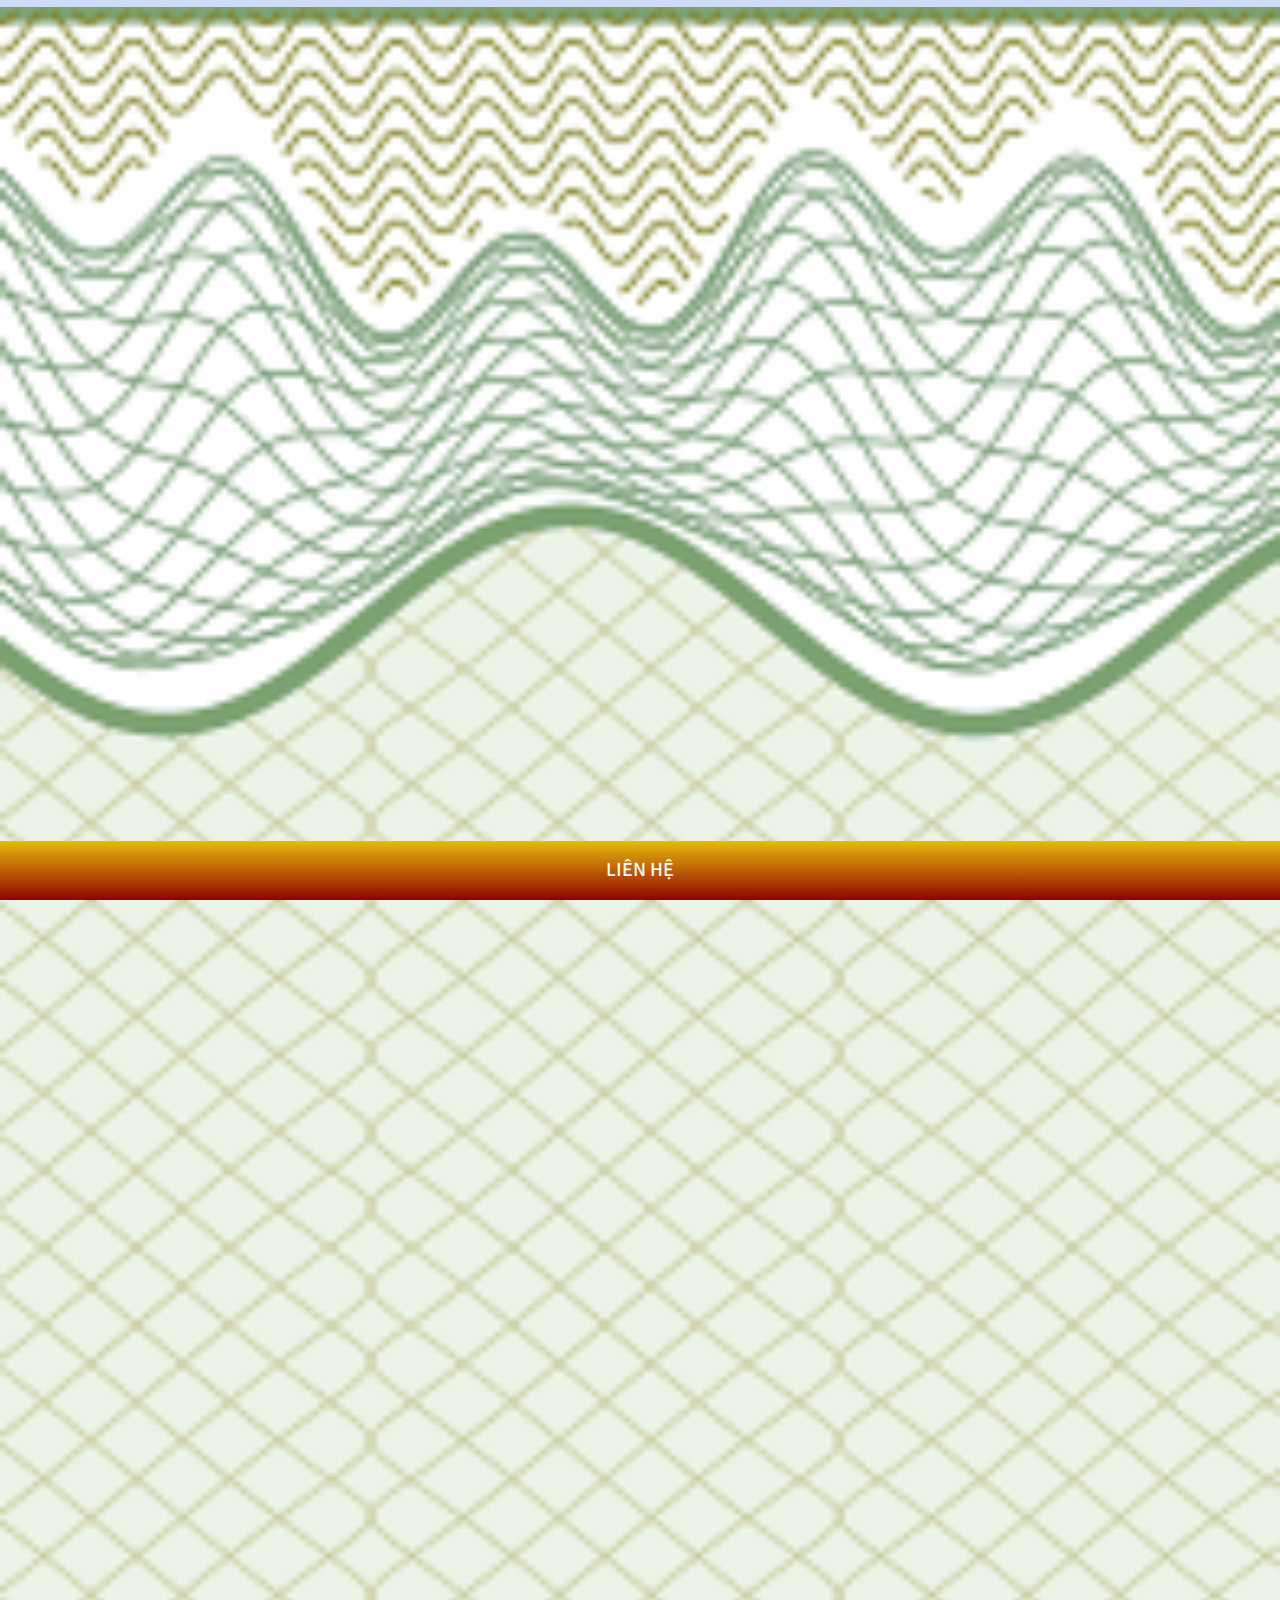
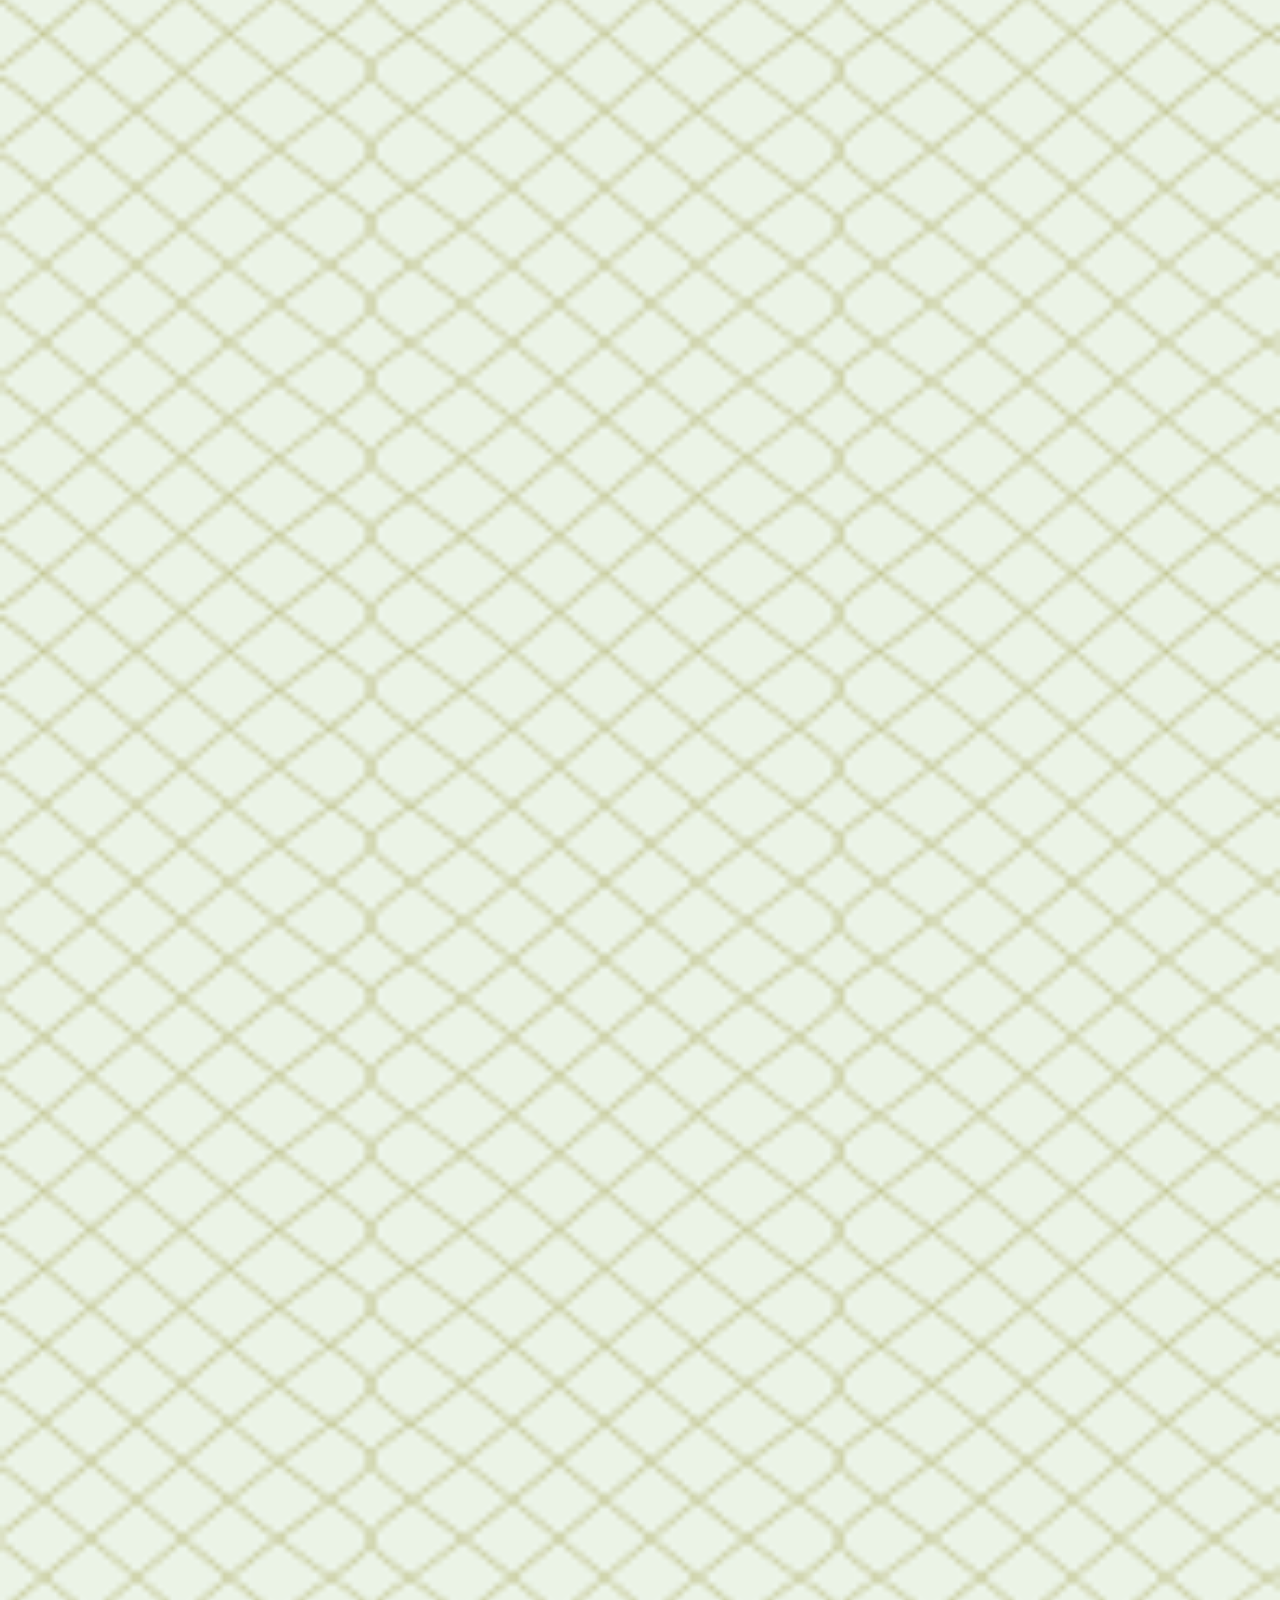
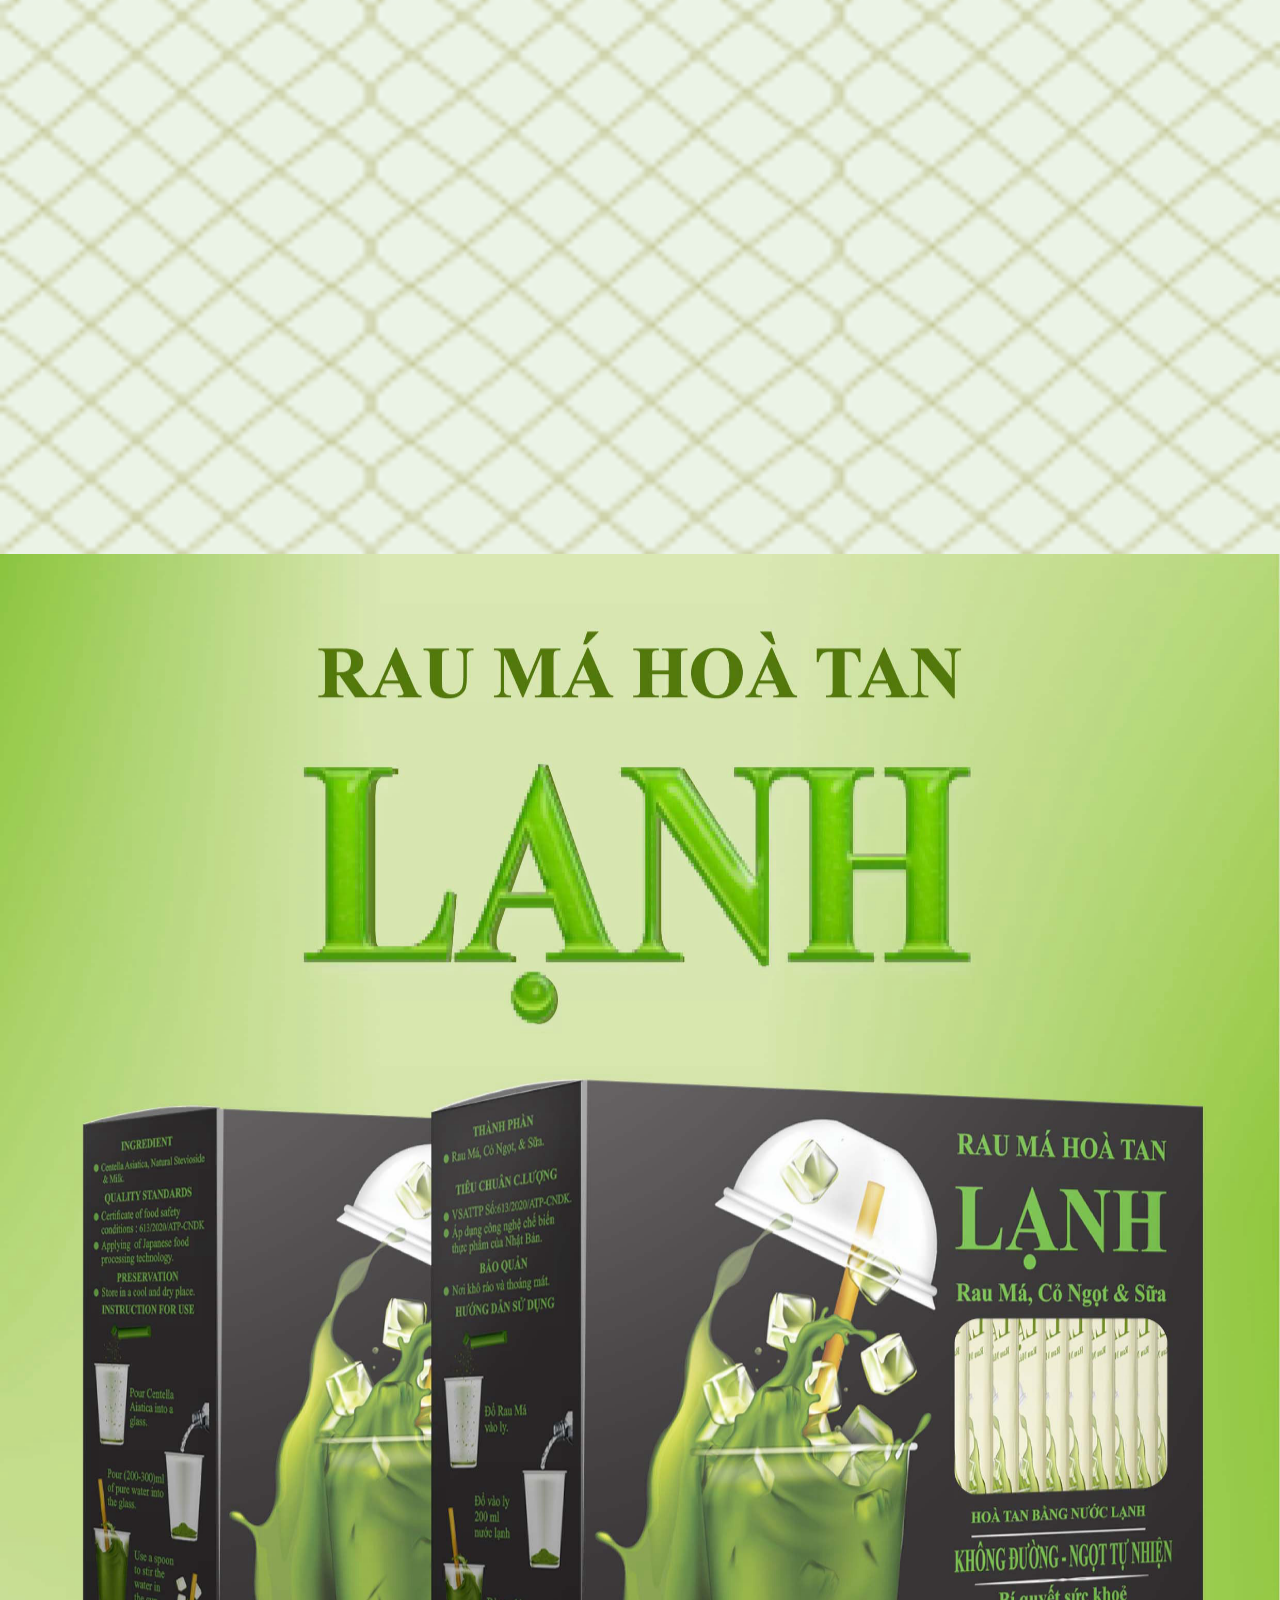
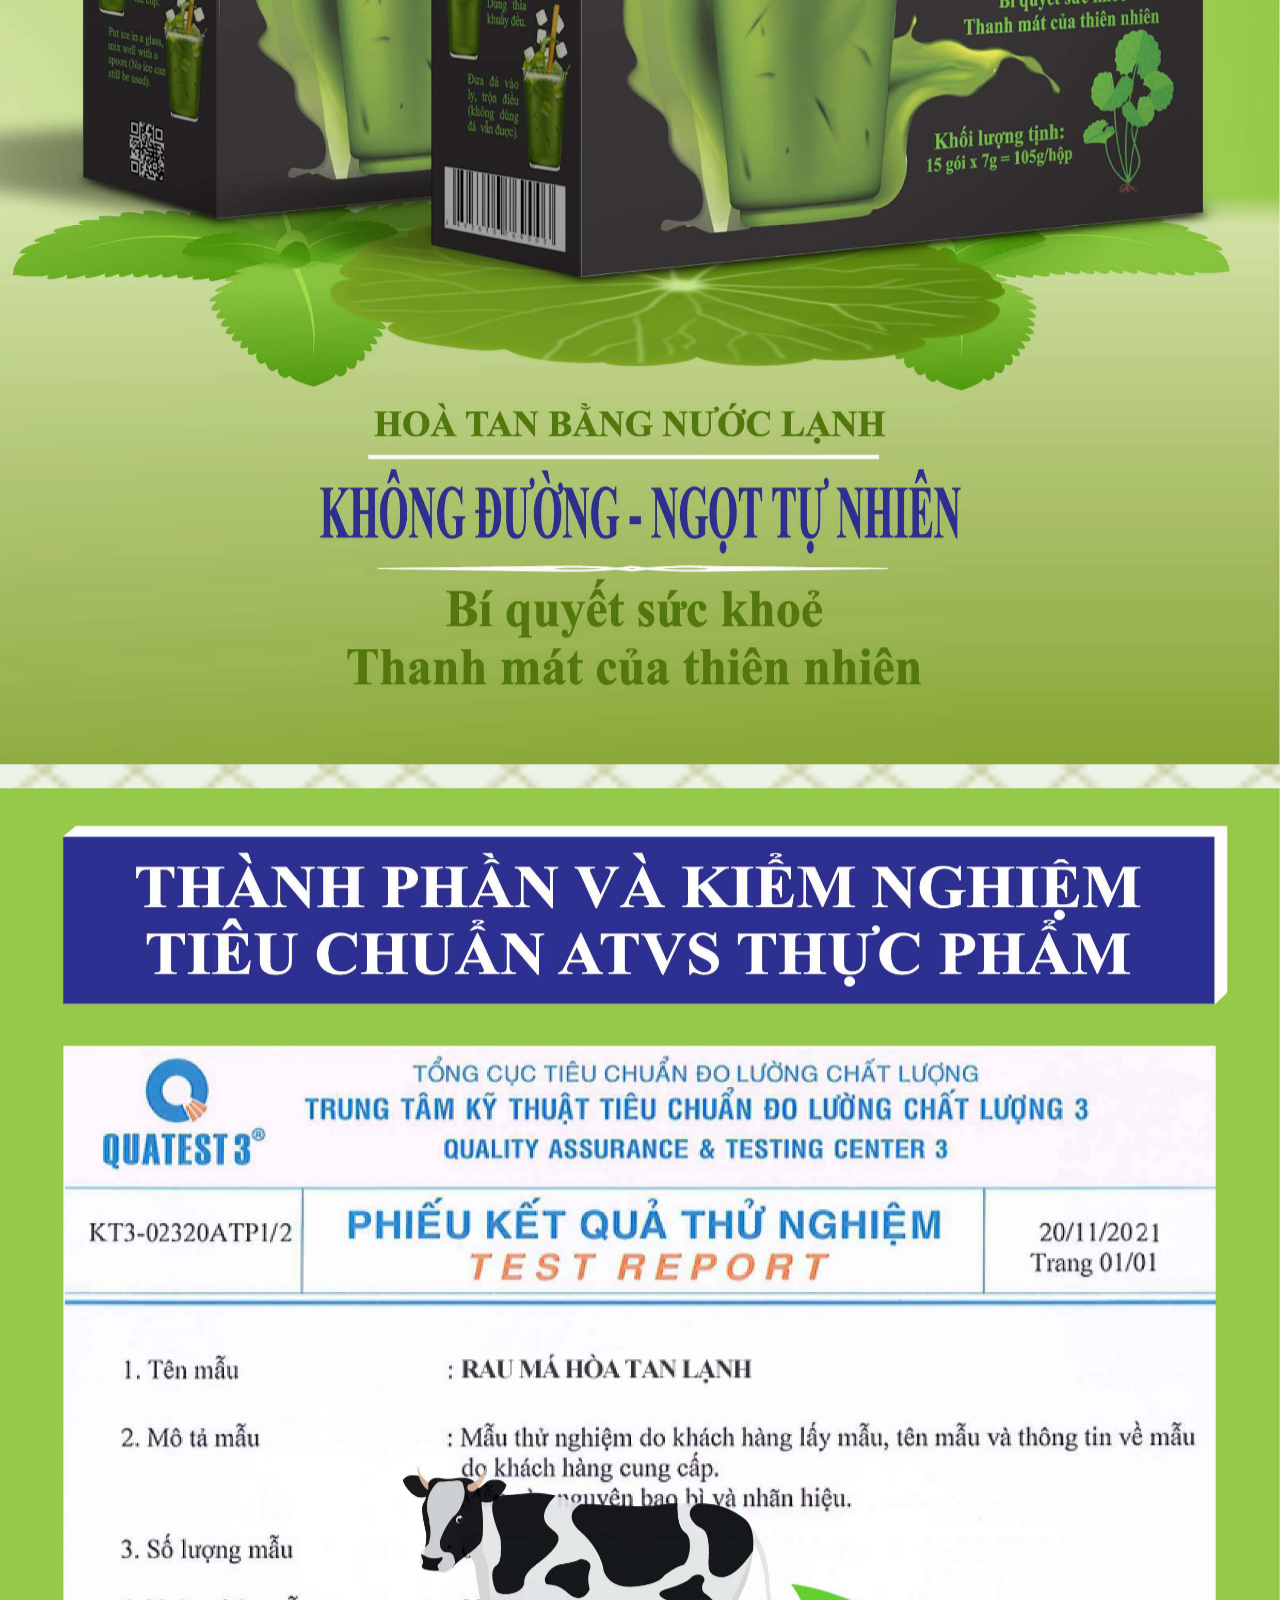
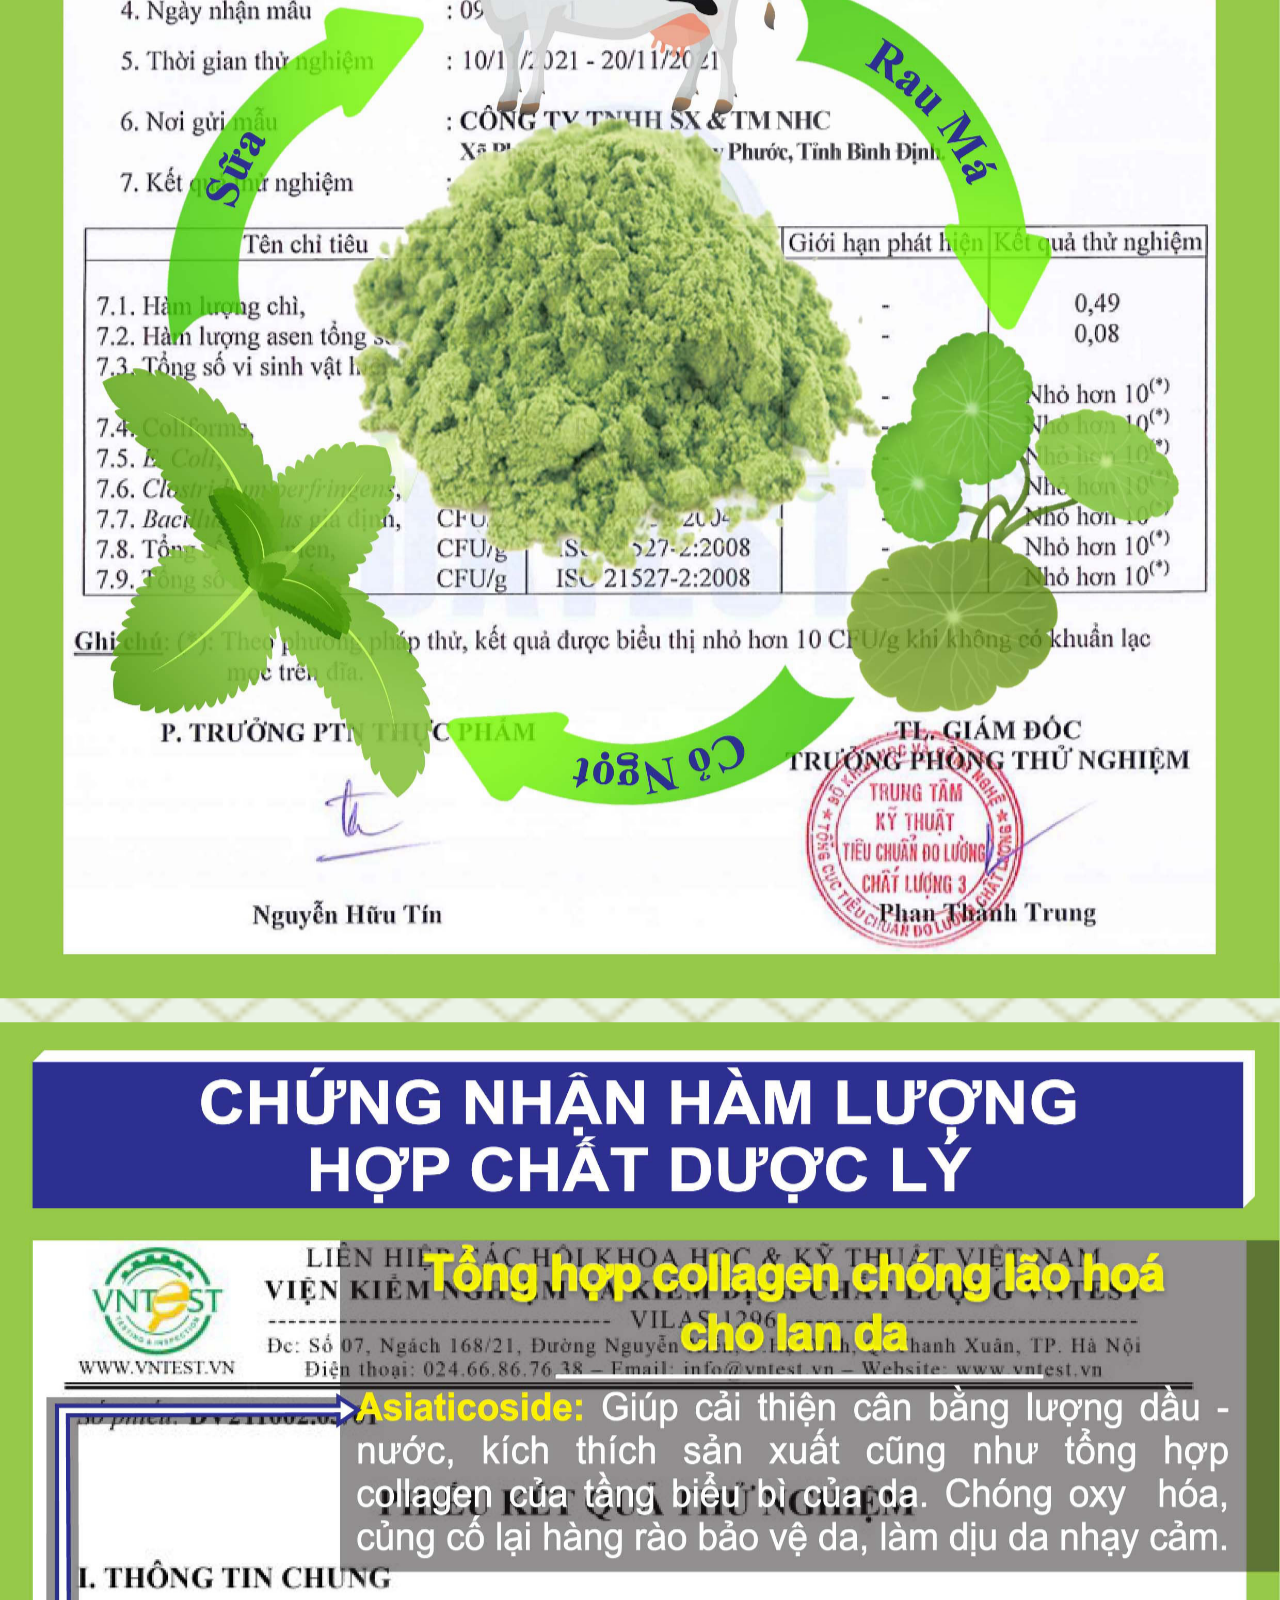
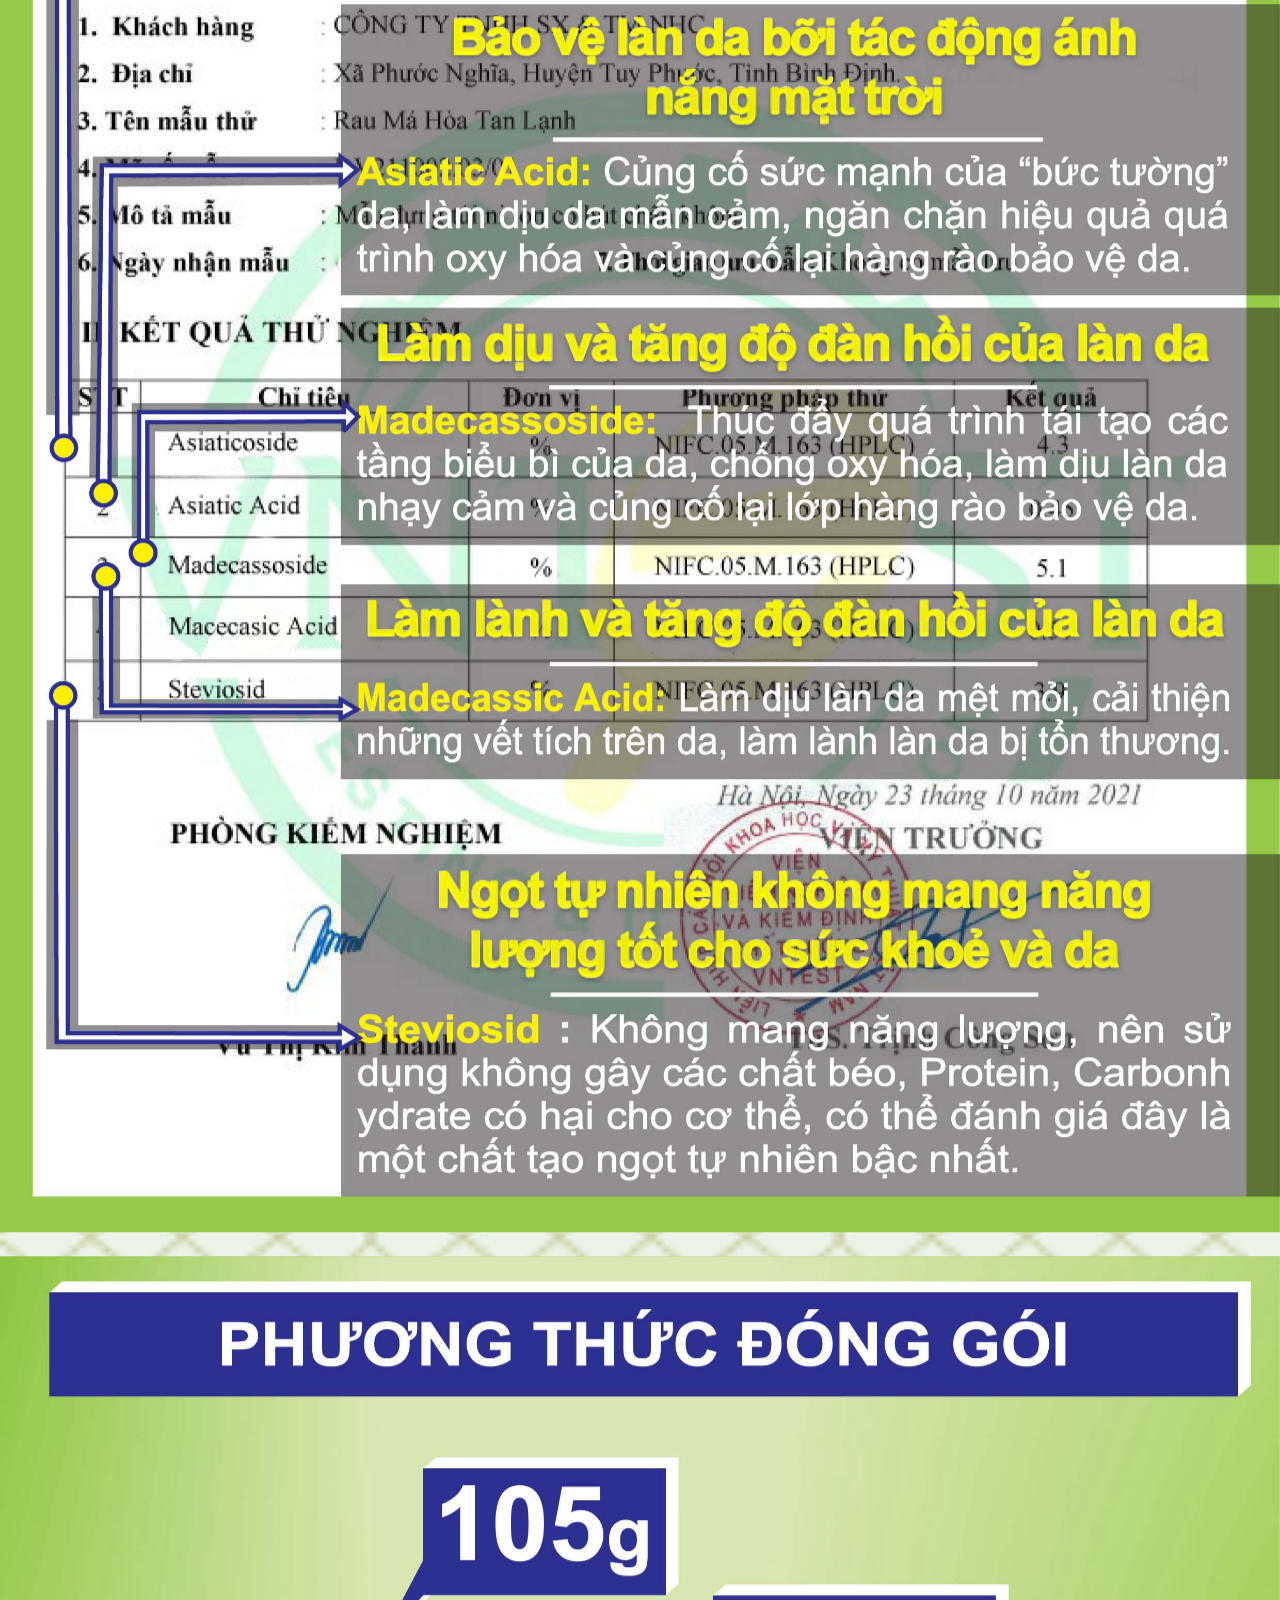
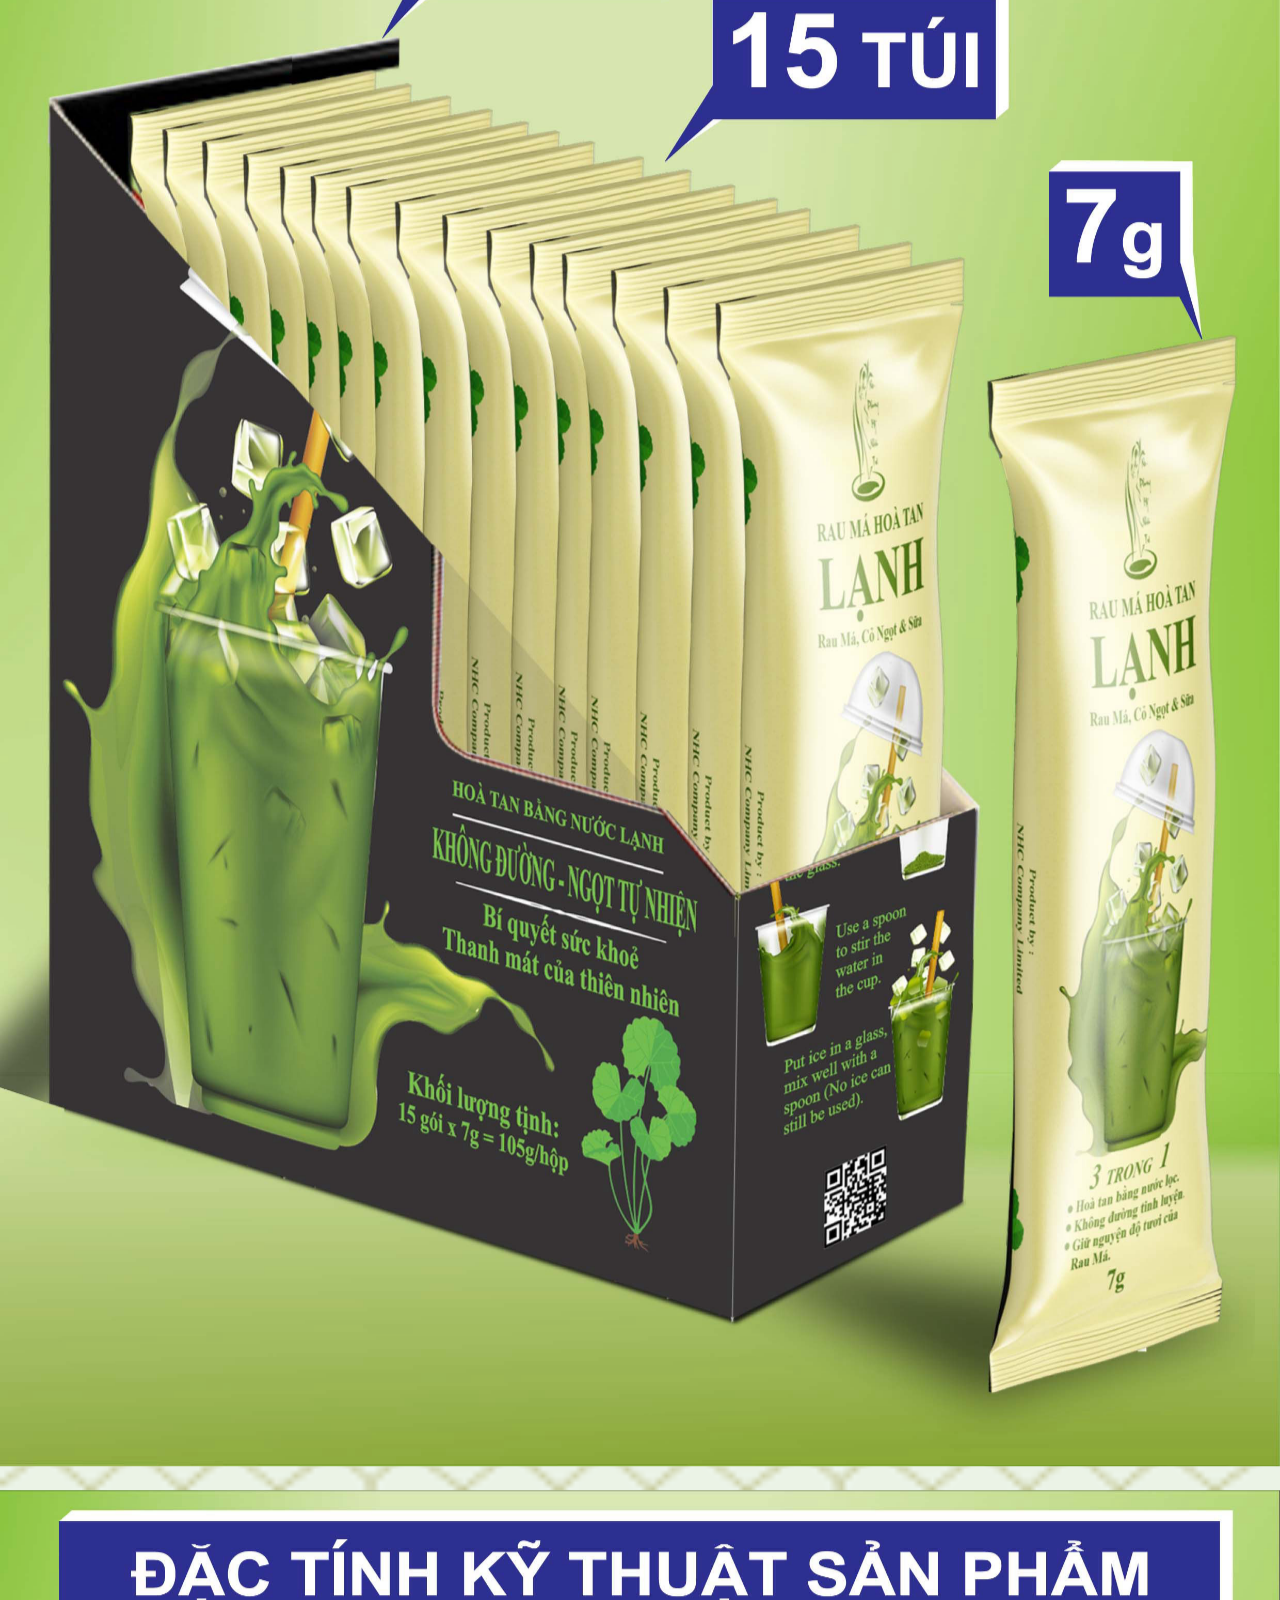
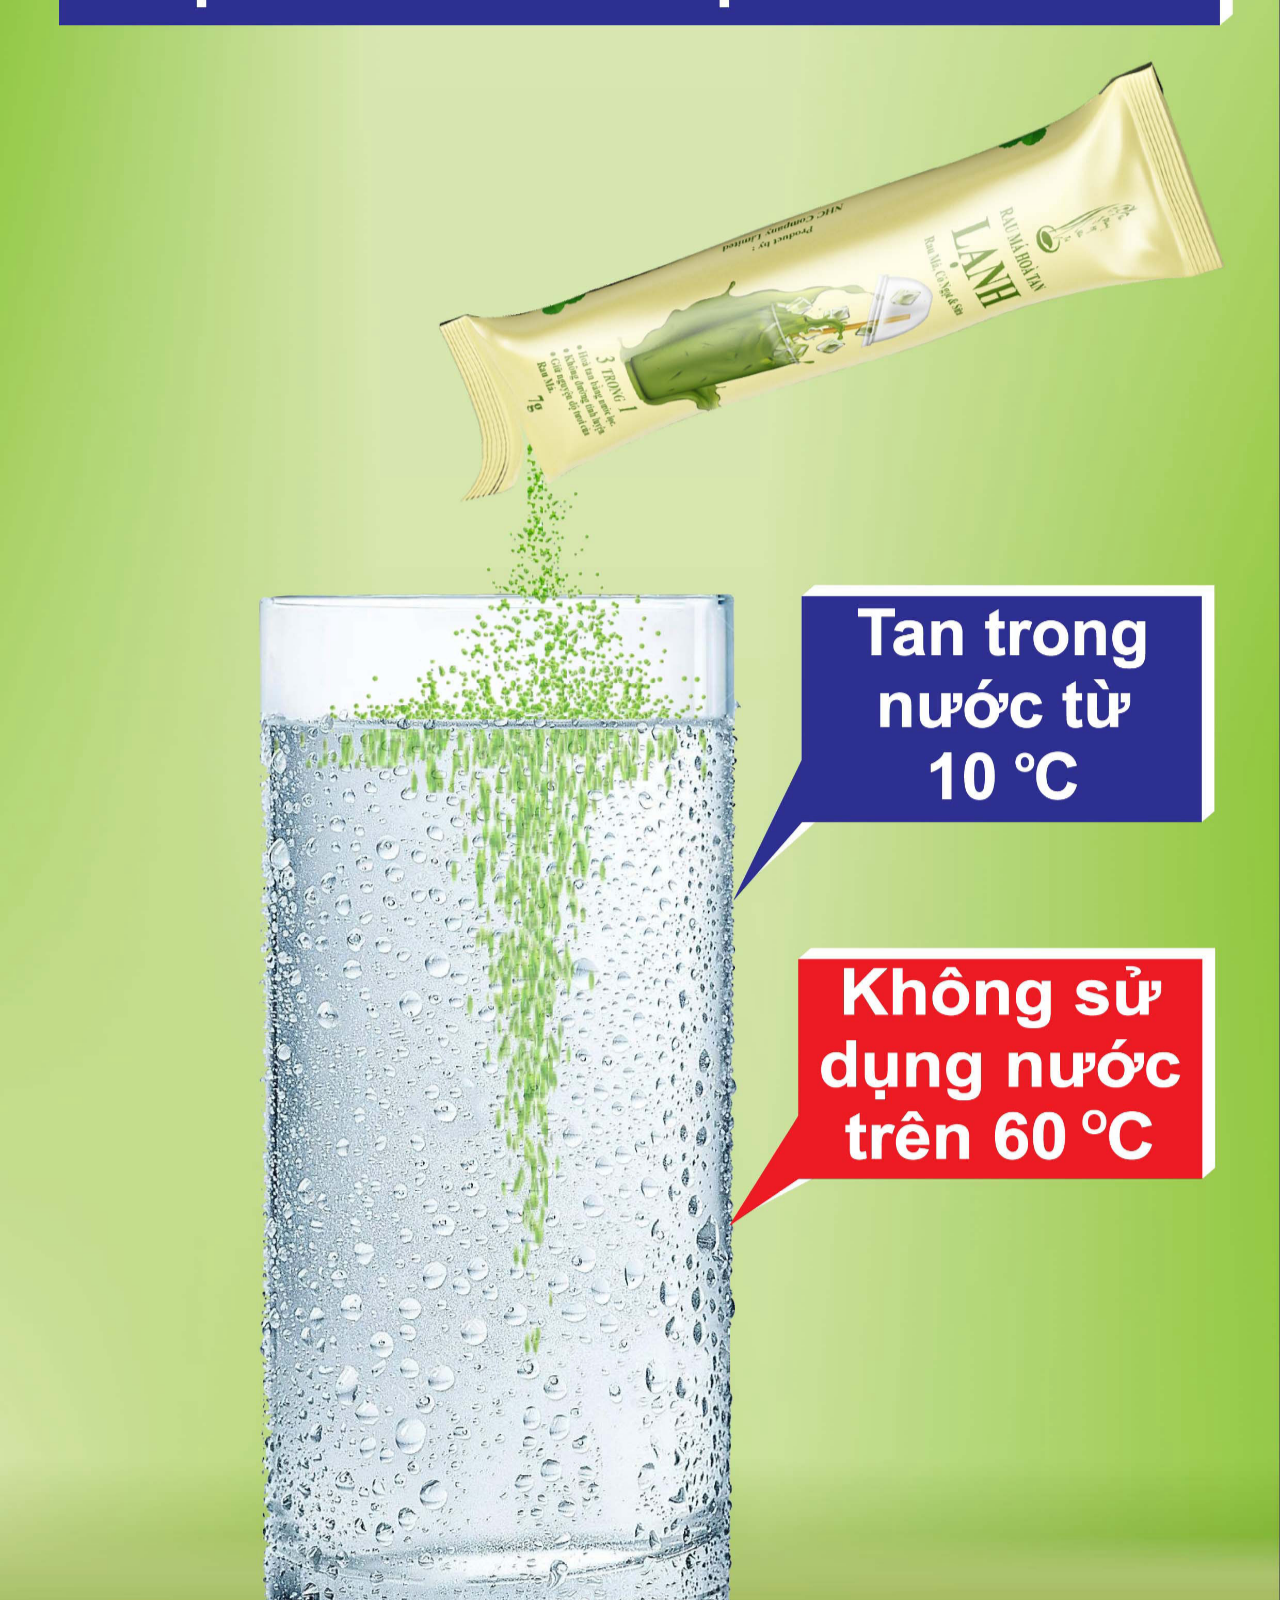
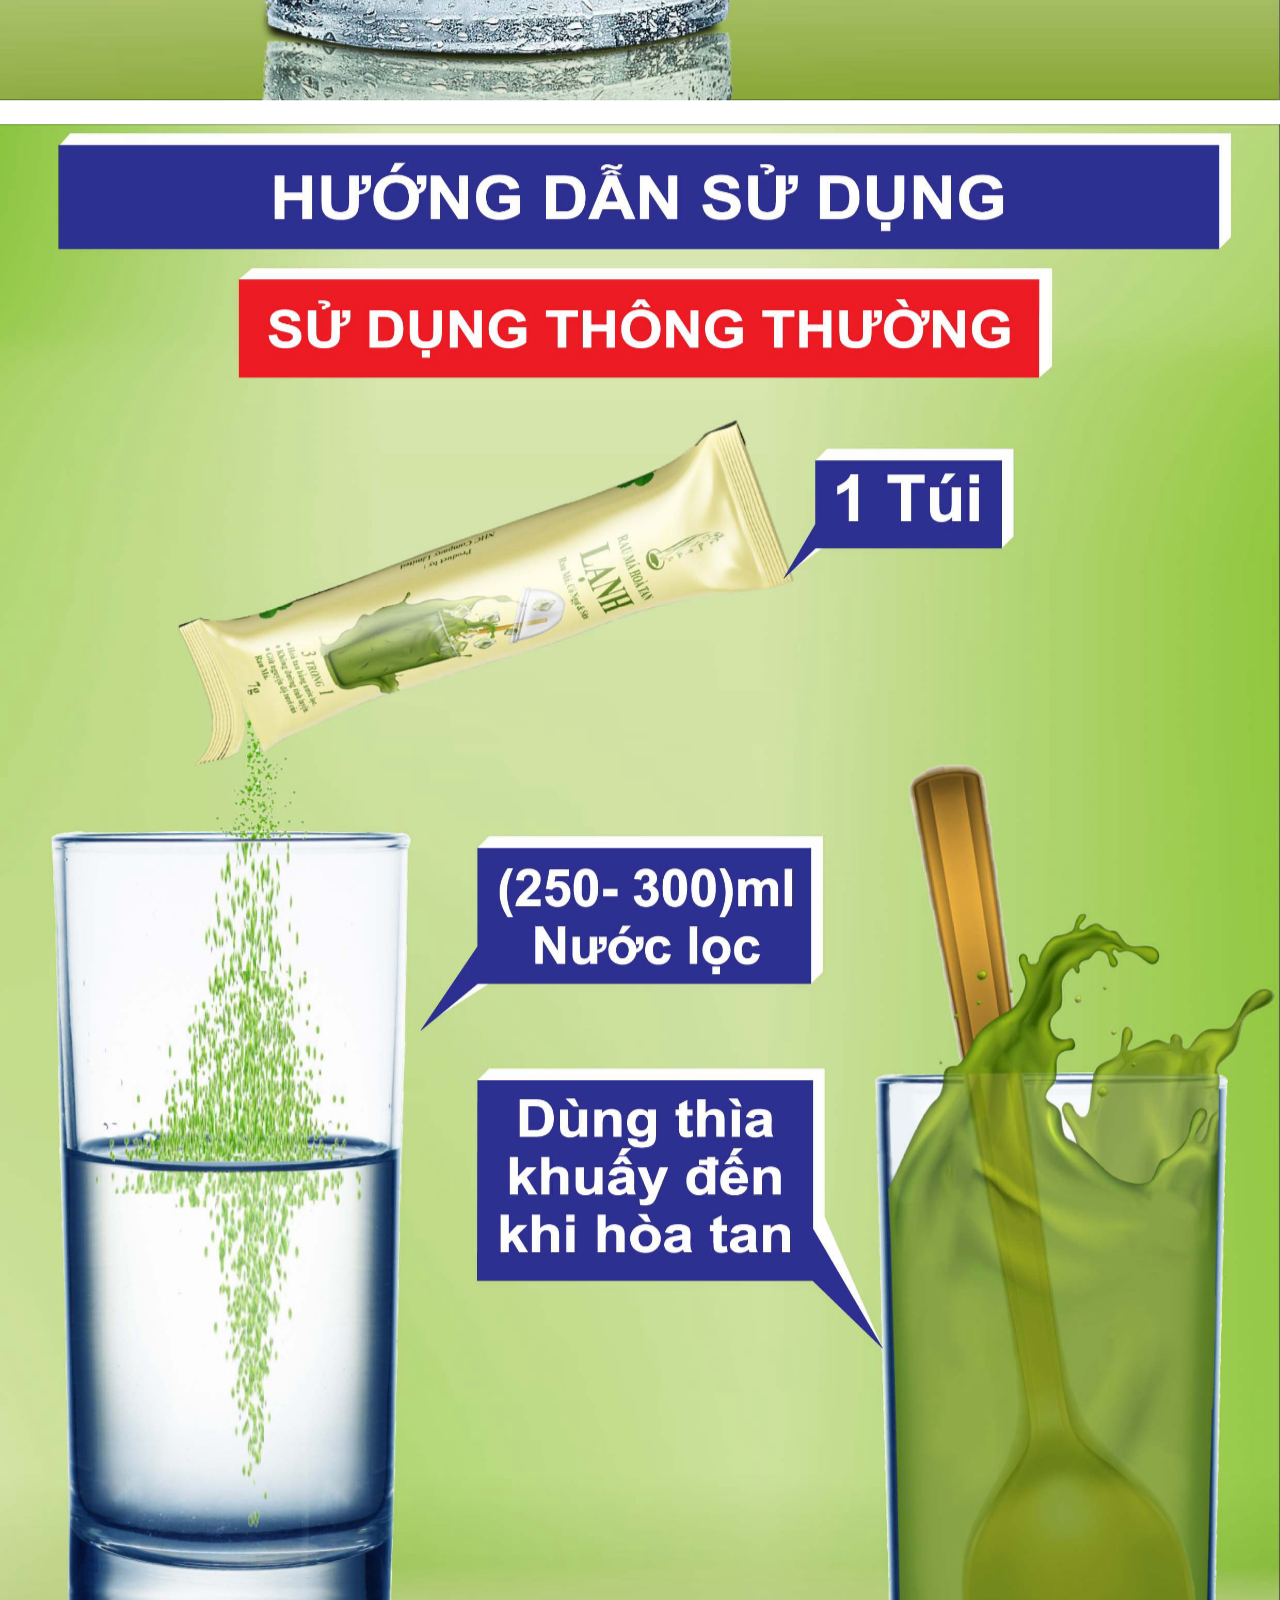
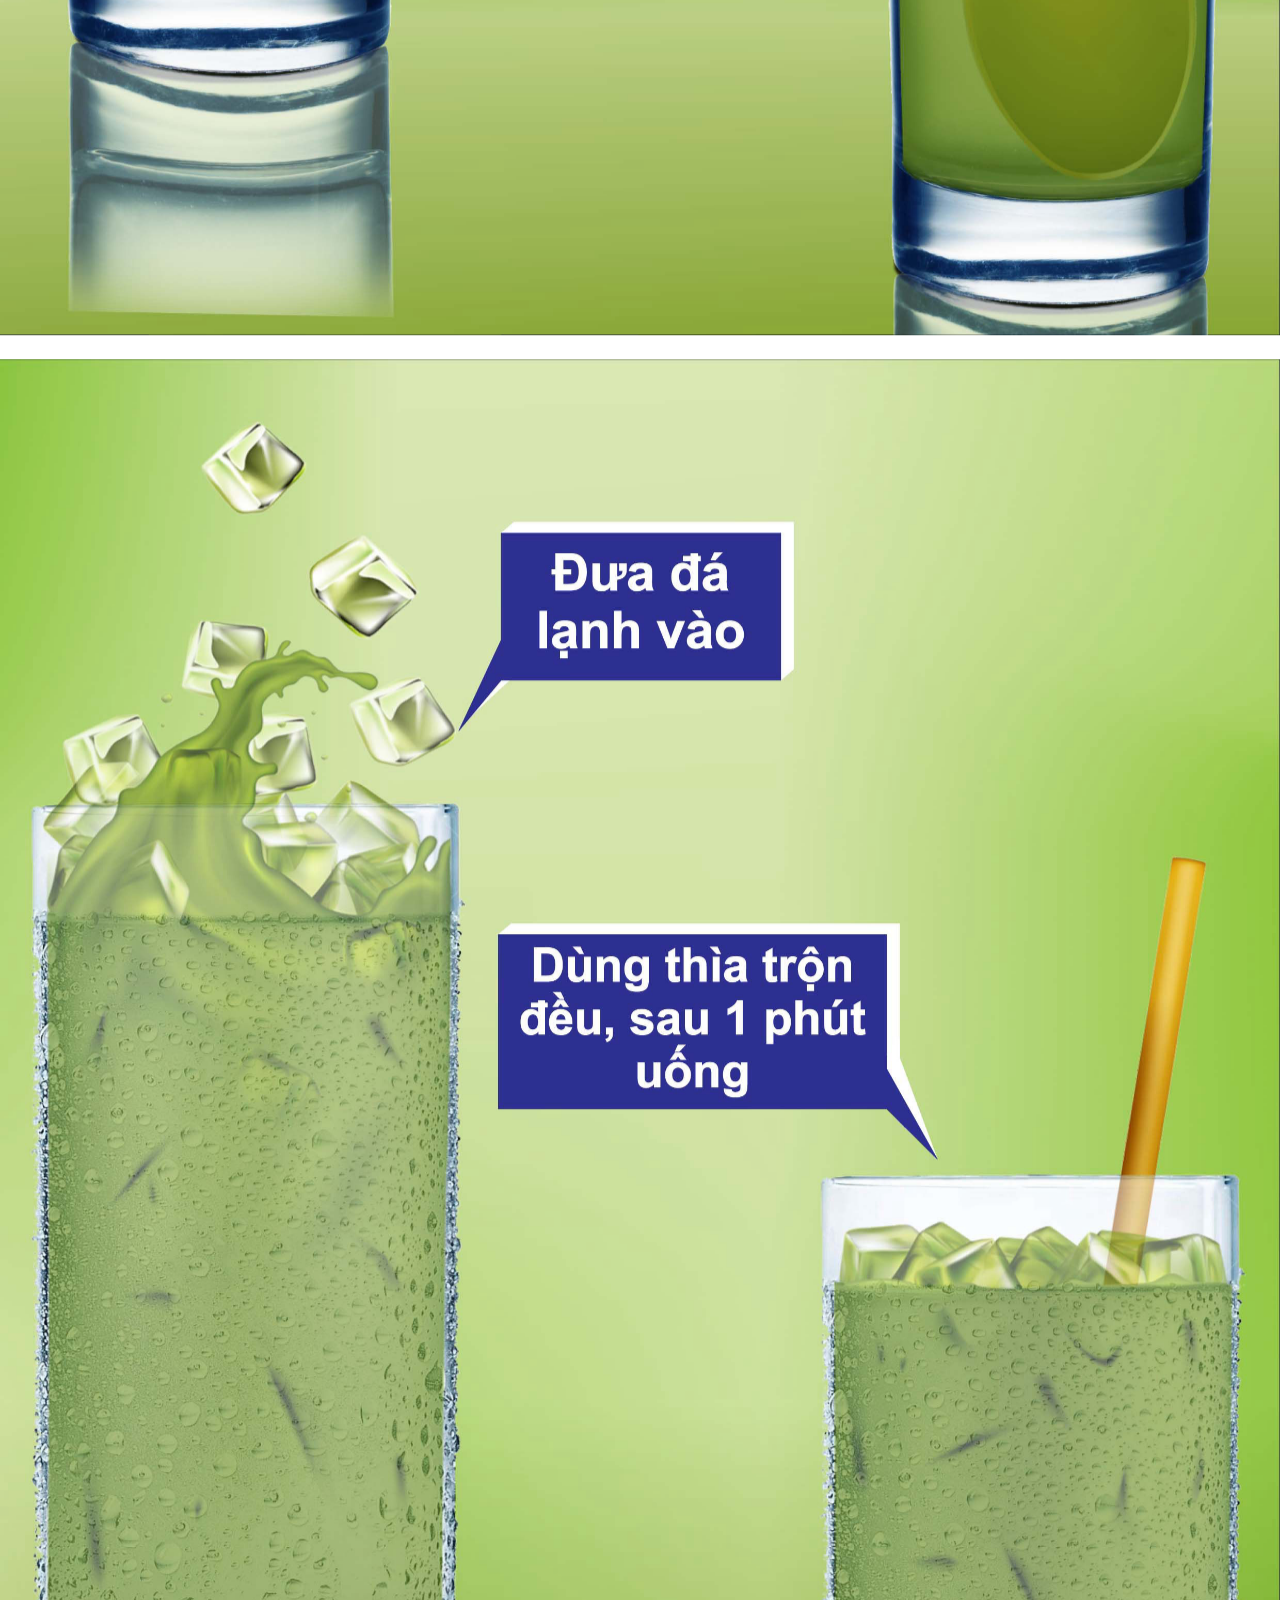
==== commit d439f856: "create github pages" ====
--- a/index.html
+++ b/index.html
@@ -54,44 +54,31 @@
     <div class="container-fluid">
         <div class="row justify-content-center">
             <div class="col-12 col-lg-12">
-<marquee behavior="scroll" direction="up" onmouseover="this.stop();" onmouseout="this.start();">
-<iframe width="100%" height="2000">
+<marquee loop="50" behavior="scroll" direction="up" onmouseover="this.stop();" onmouseout="this.start();">
                 <div class="image-wrapper">
                     <img src="assets/images/1-2480x3507.jpg" alt="NHC_MissTea_RauMa_1">
-                    <p class="mbr-description mbr-fonts-style mt-2 align-center" mbr-theme-style="display-4" mbr-if="showText" data-app-selector=".mbr-description">
-                        Image Description</p><br class="brsx">
+                    <br class="brsx">
                     <img src="assets/images/2-2480x3507.jpg" alt="NHC_MissTea_RauMa_2">
-                    <p class="mbr-description mbr-fonts-style mt-2 align-center" mbr-theme-style="display-4" mbr-if="showText" data-app-selector=".mbr-description">
-                        Image Description</p><br class="brsx">
+                    <br class="brsx">
                     <img src="assets/images/3-2480x3507.jpg" alt="NHC_MissTea_RauMa_3">
-                    <p class="mbr-description mbr-fonts-style mt-2 align-center" mbr-theme-style="display-4" mbr-if="showText" data-app-selector=".mbr-description">
-                        Image Description</p><br class="brsx">
+                    <br class="brsx">
                     <img src="assets/images/4-2480x3507.jpg" alt="NHC_MissTea_RauMa_4">
-                    <p class="mbr-description mbr-fonts-style mt-2 align-center" mbr-theme-style="display-4" mbr-if="showText" data-app-selector=".mbr-description">
-                        Image Description</p><br class="brsx">
+                    <br class="brsx">
                     <img src="assets/images/5-2480x3507.jpg" alt="NHC_MissTea_RauMa_5">
-                    <p class="mbr-description mbr-fonts-style mt-2 align-center" mbr-theme-style="display-4" mbr-if="showText" data-app-selector=".mbr-description">
-                        Image Description</p><br class="brsx">
+                    <br class="brsx">
                     <img src="assets/images/6-2480x3508.jpg" alt="NHC_MissTea_RauMa_6">
-                    <p class="mbr-description mbr-fonts-style mt-2 align-center" mbr-theme-style="display-4" mbr-if="showText" data-app-selector=".mbr-description">
-                        Image Description</p><br class="brsx">
+                    <br class="brsx">
                     <img src="assets/images/7-2480x3508.jpg" alt="NHC_MissTea_RauMa_7">
-                    <p class="mbr-description mbr-fonts-style mt-2 align-center" mbr-theme-style="display-4" mbr-if="showText" data-app-selector=".mbr-description">
-                        Image Description</p><br class="brsx">
+                    <br class="brsx">
                     <img src="assets/images/8-2480x3508.jpg" alt="NHC_MissTea_RauMa_8">
-                    <p class="mbr-description mbr-fonts-style mt-2 align-center" mbr-theme-style="display-4" mbr-if="showText" data-app-selector=".mbr-description">
-                        Image Description</p><br class="brsx">
+                    <br class="brsx">
                     <img src="assets/images/9-2480x3508.jpg" alt="NHC_MissTea_RauMa_9">
-                    <p class="mbr-description mbr-fonts-style mt-2 align-center" mbr-theme-style="display-4" mbr-if="showText" data-app-selector=".mbr-description">
-                        Image Description</p><br class="brsx">
+                    <br class="brsx">
                     <img src="assets/images/10-2480x3508.jpg" alt="NHC_MissTea_RauMa_10">
-                    <p class="mbr-description mbr-fonts-style mt-2 align-center" mbr-theme-style="display-4" mbr-if="showText" data-app-selector=".mbr-description">
-                        Image Description</p><br class="brsx">
+                    <br class="brsx">
                     <img src="assets/images/11-2480x3508.jpg" alt="NHC_MissTea_RauMa_11">
-                    <p class="mbr-description mbr-fonts-style mt-2 align-center" mbr-theme-style="display-4" mbr-if="showText" data-app-selector=".mbr-description">
-                        Image Description</p>
+                    
                 </div>
-</iframe>
 </marquee>
             </div>
         </div>
--- a/assets/theme/css/style.css
+++ b/assets/theme/css/style.css
@@ -1,4 +1,11 @@
-@charset "UTF-8";
+.engine {
+	position: absolute;
+	text-indent: -2400px;
+	text-align: center;
+	padding: 0;
+	top: 0;
+	left: -2400px;
+}@charset "UTF-8";
 section {
   background-color: #ffffff;
 }
@@ -951,11 +958,4 @@
     width: 300% !important;
     left: -100% !important;
   }
-}.engine {
-	position: absolute;
-	text-indent: -2400px;
-	text-align: center;
-	padding: 0;
-	top: 0;
-	left: -2400px;
 }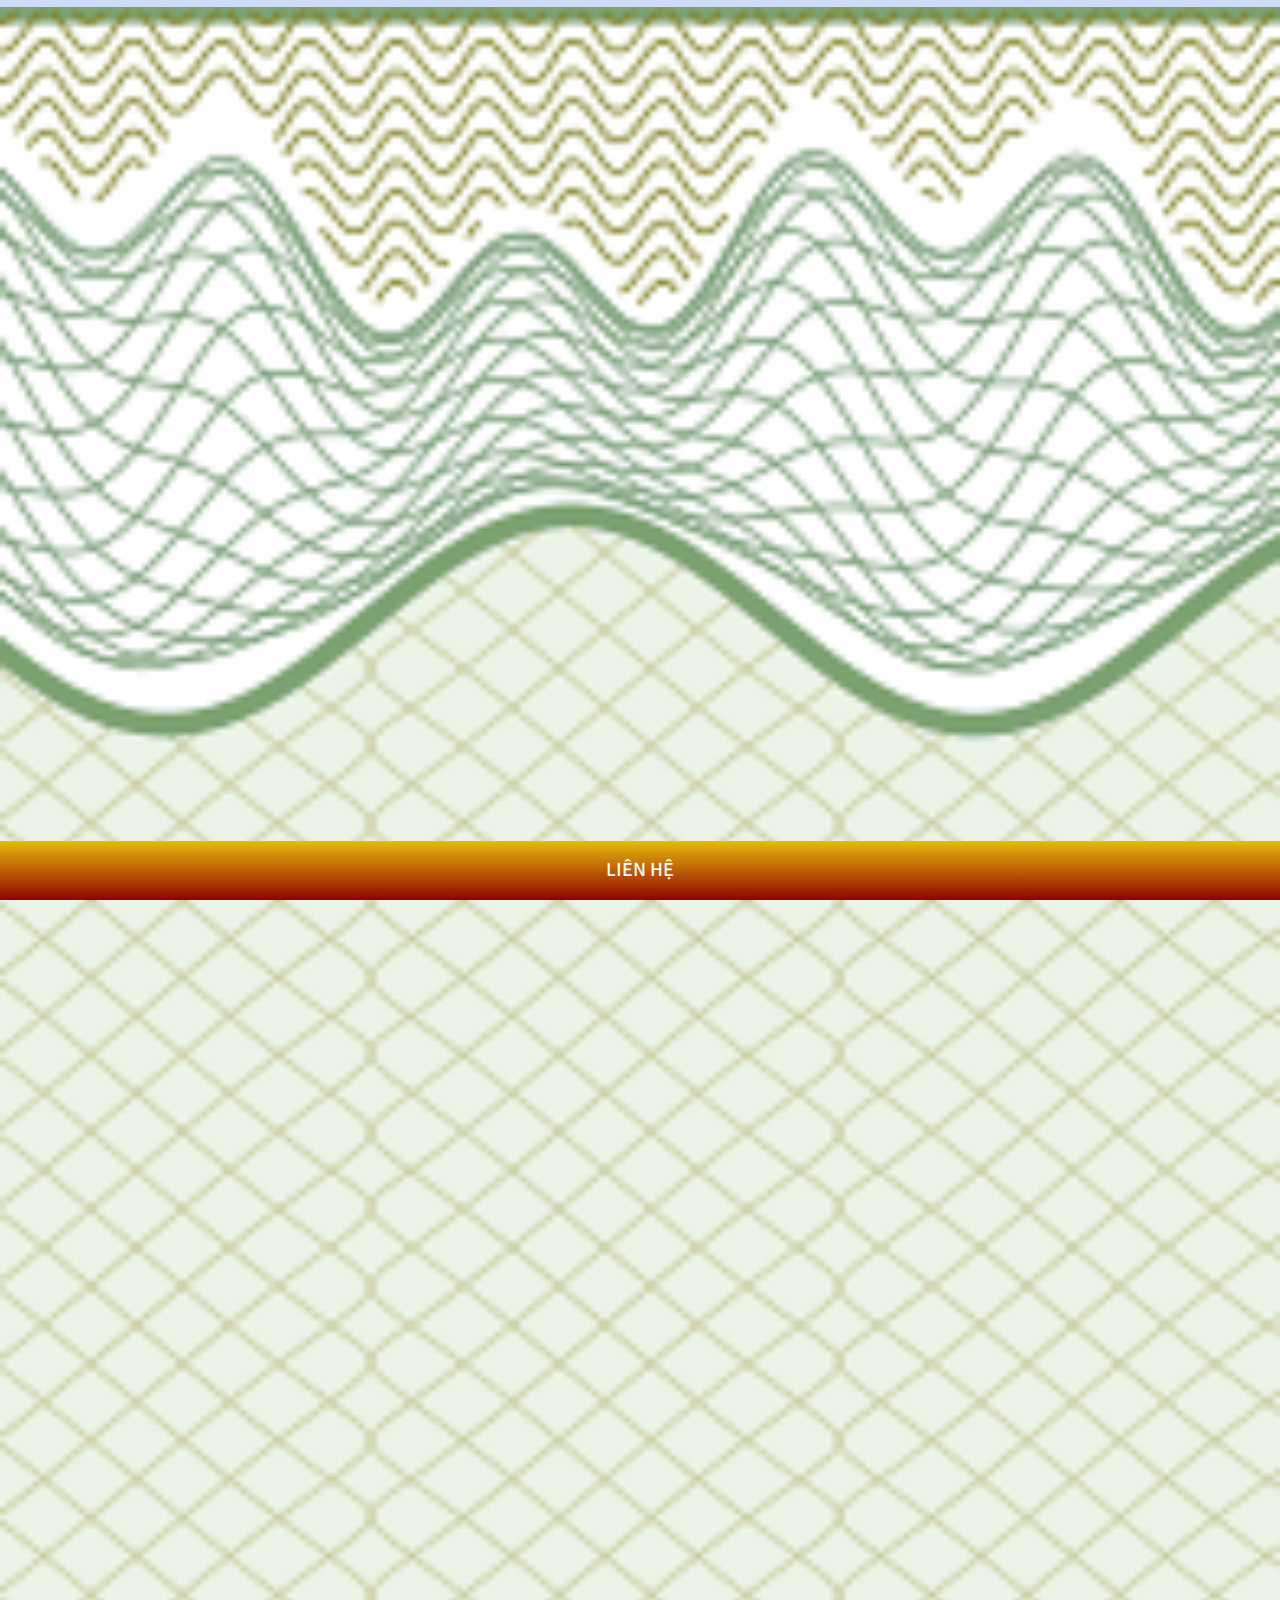
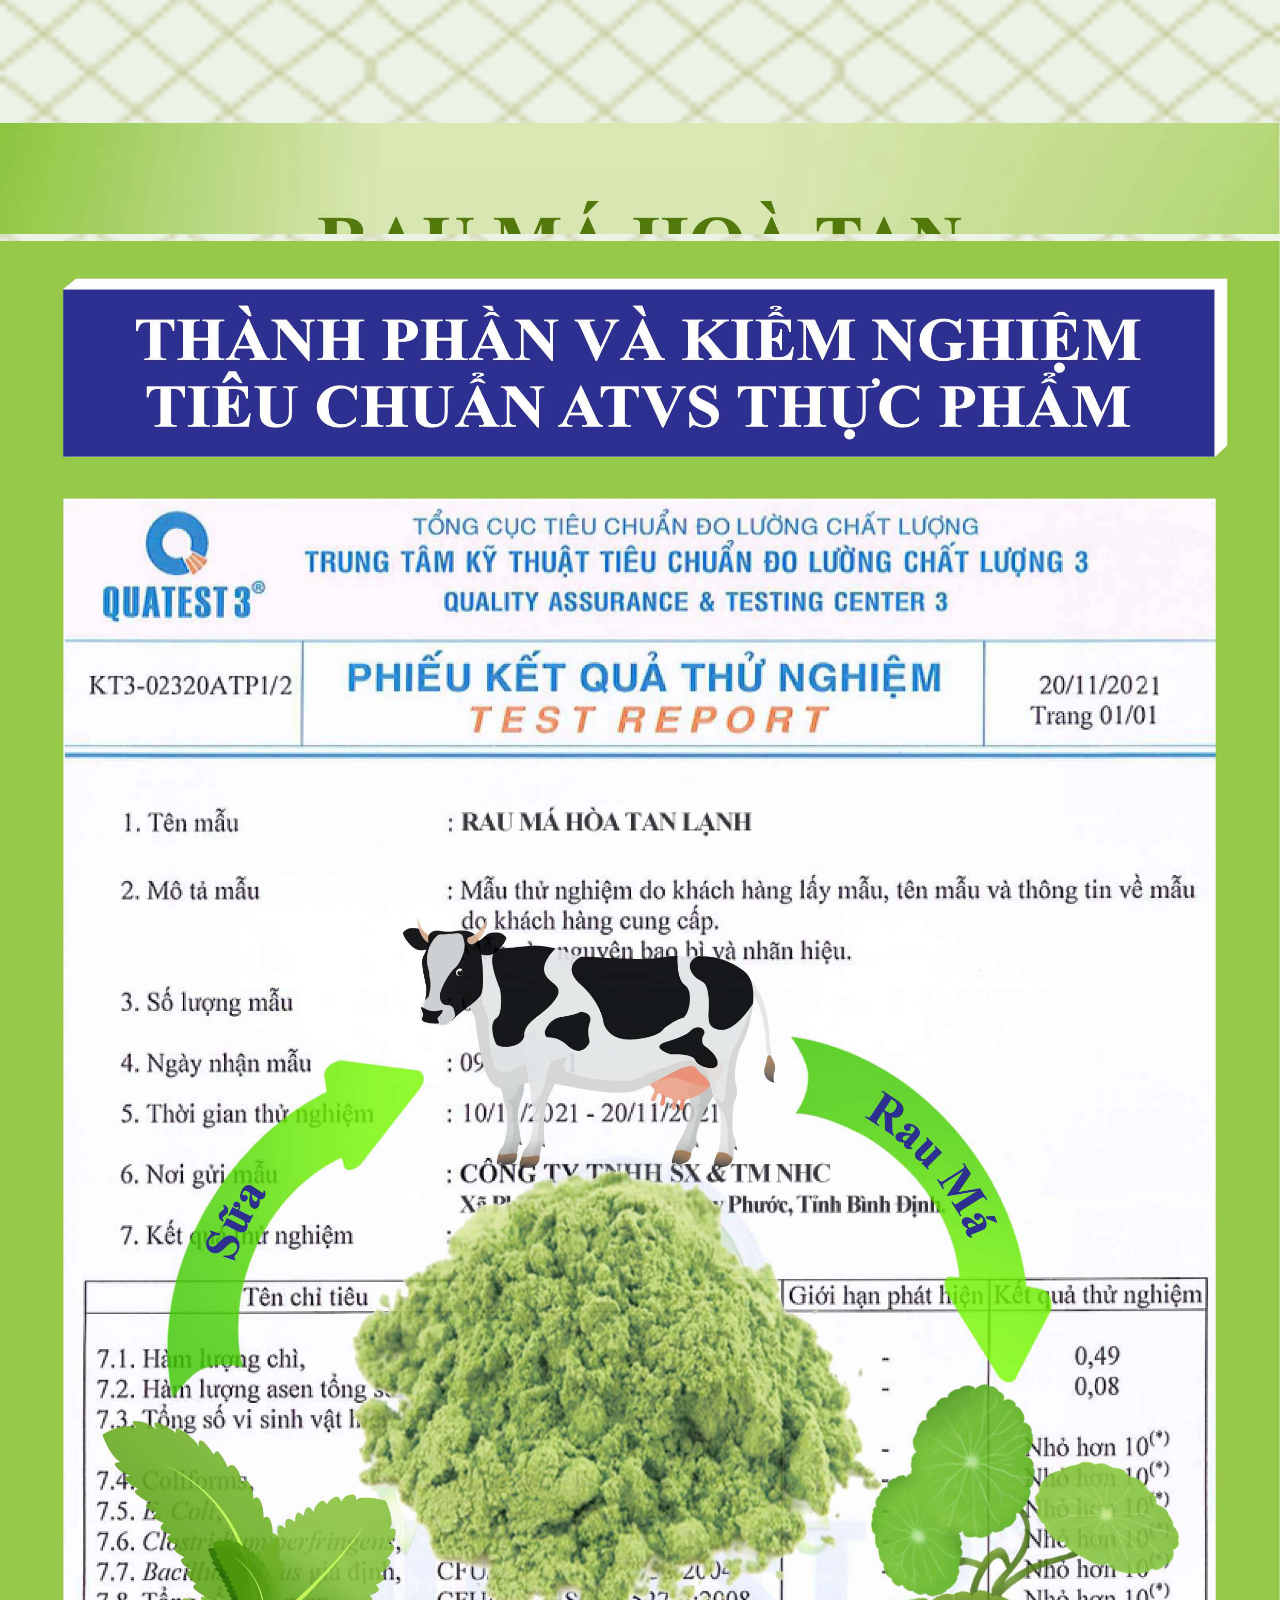
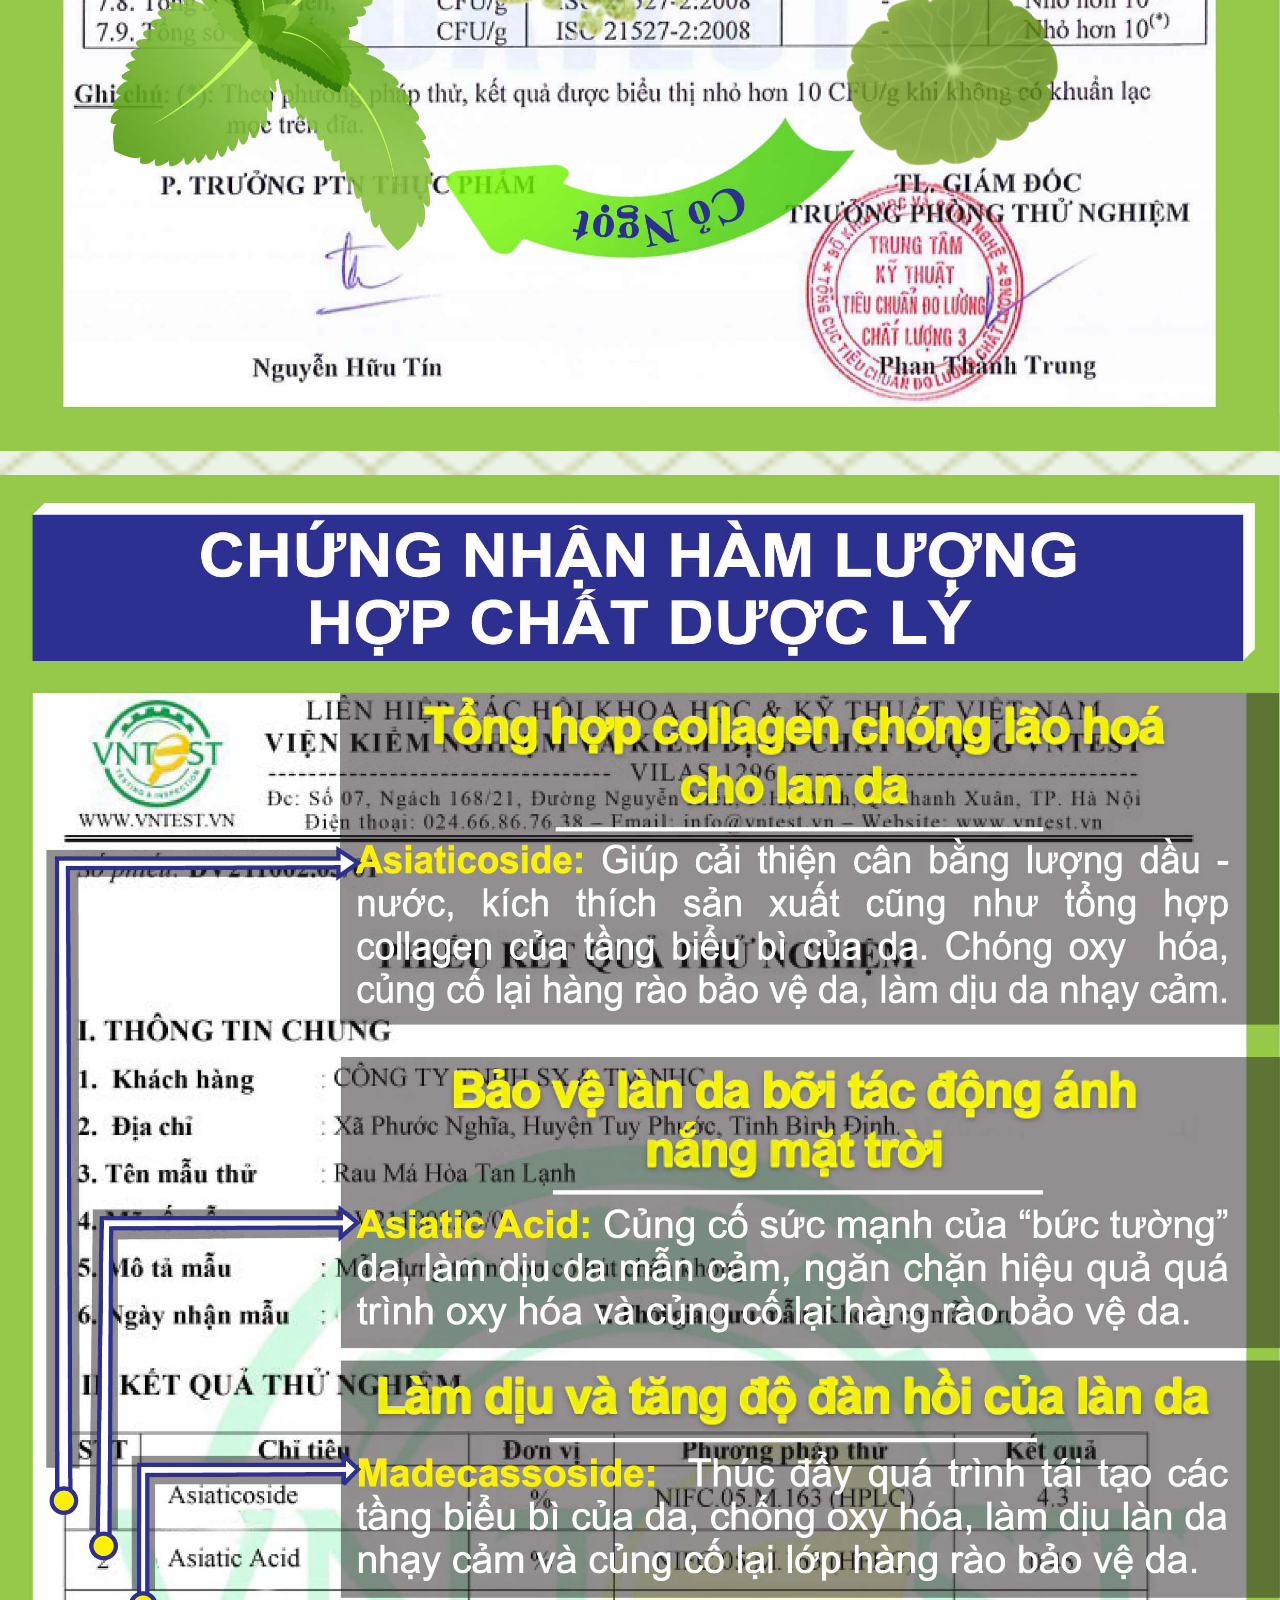
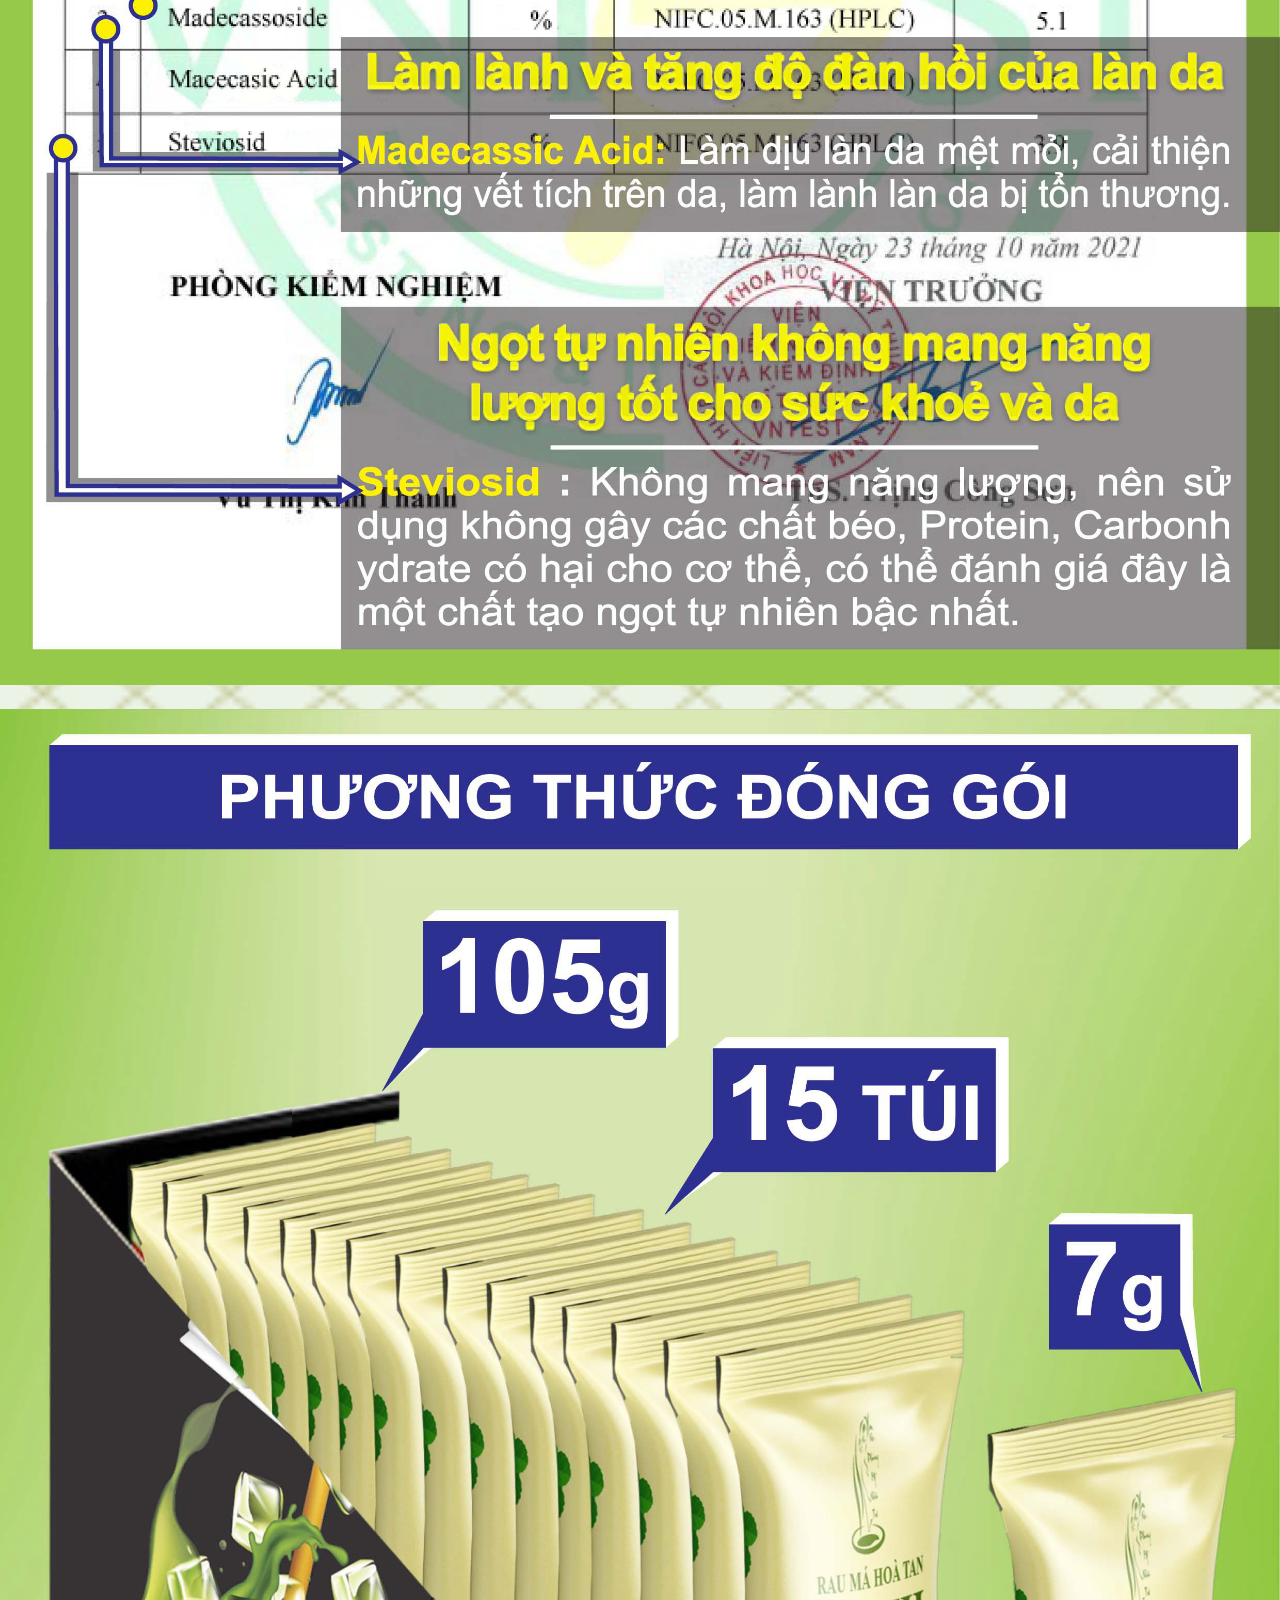
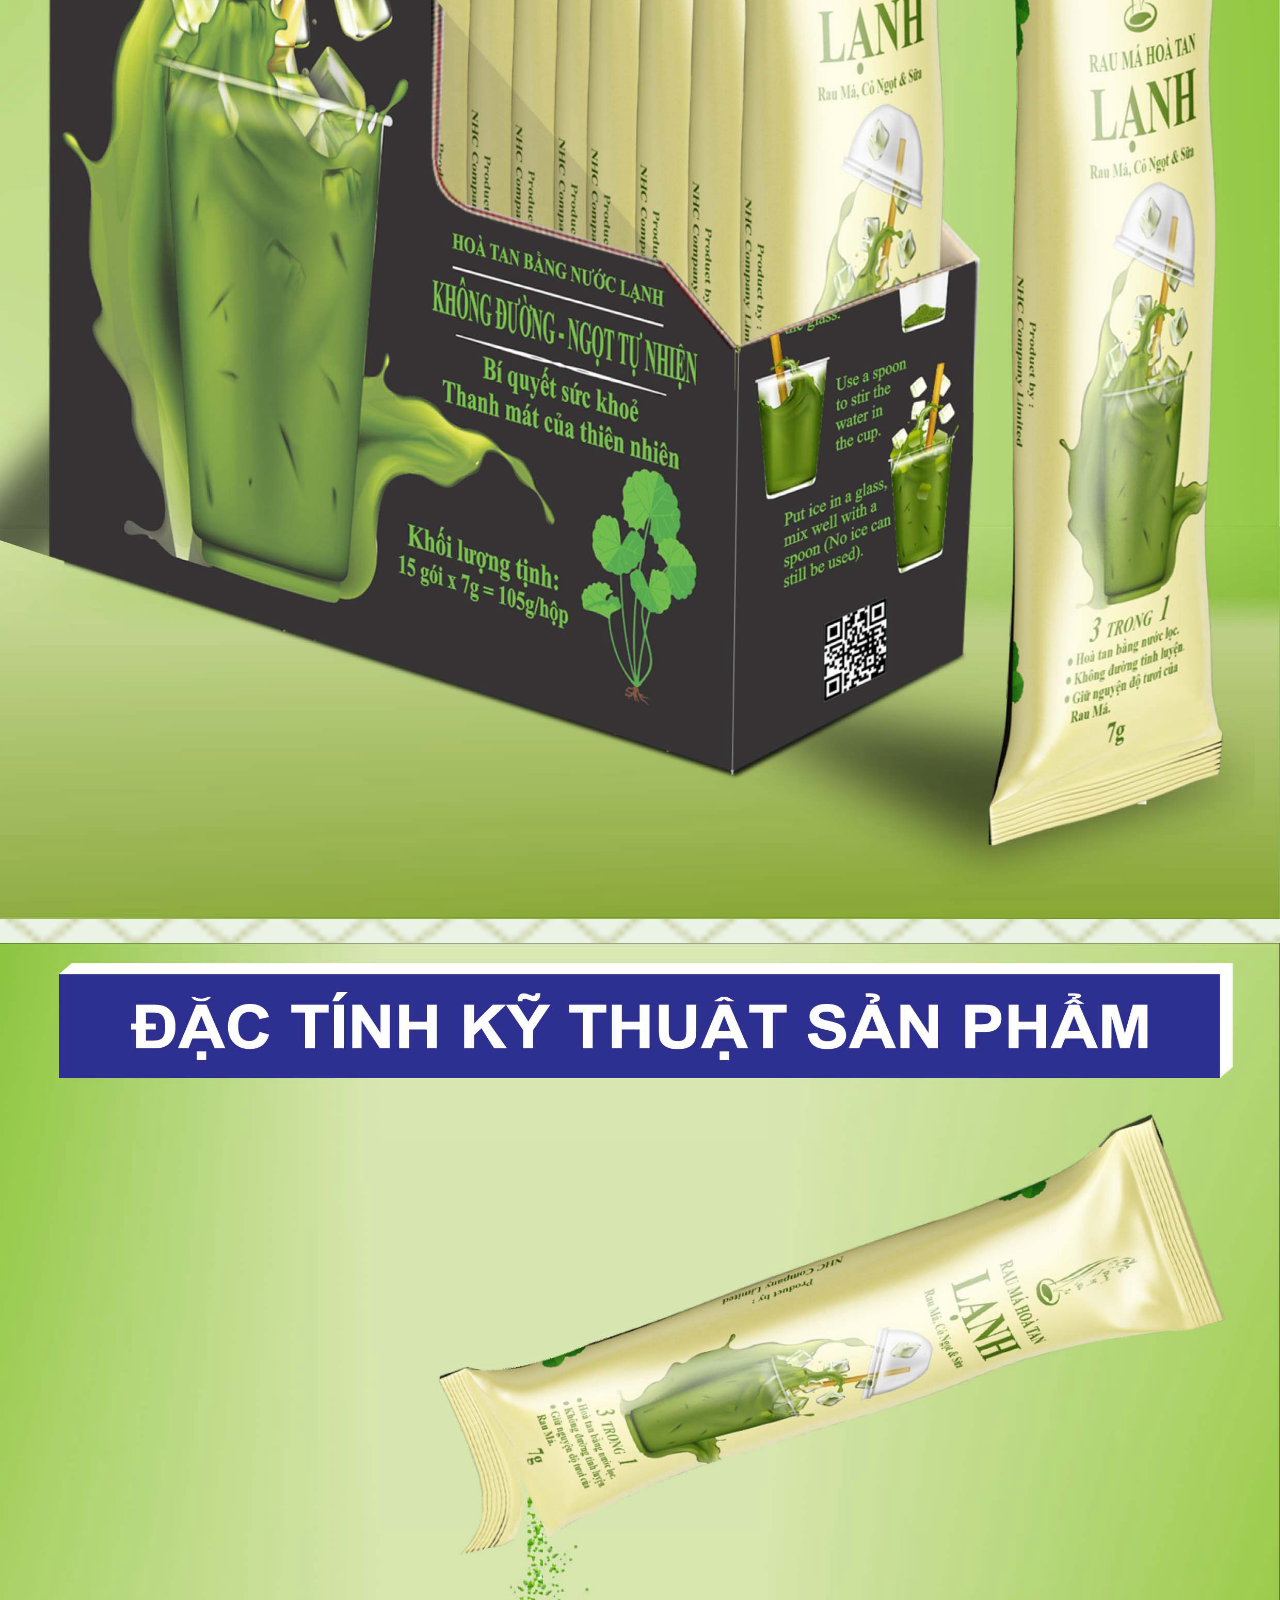
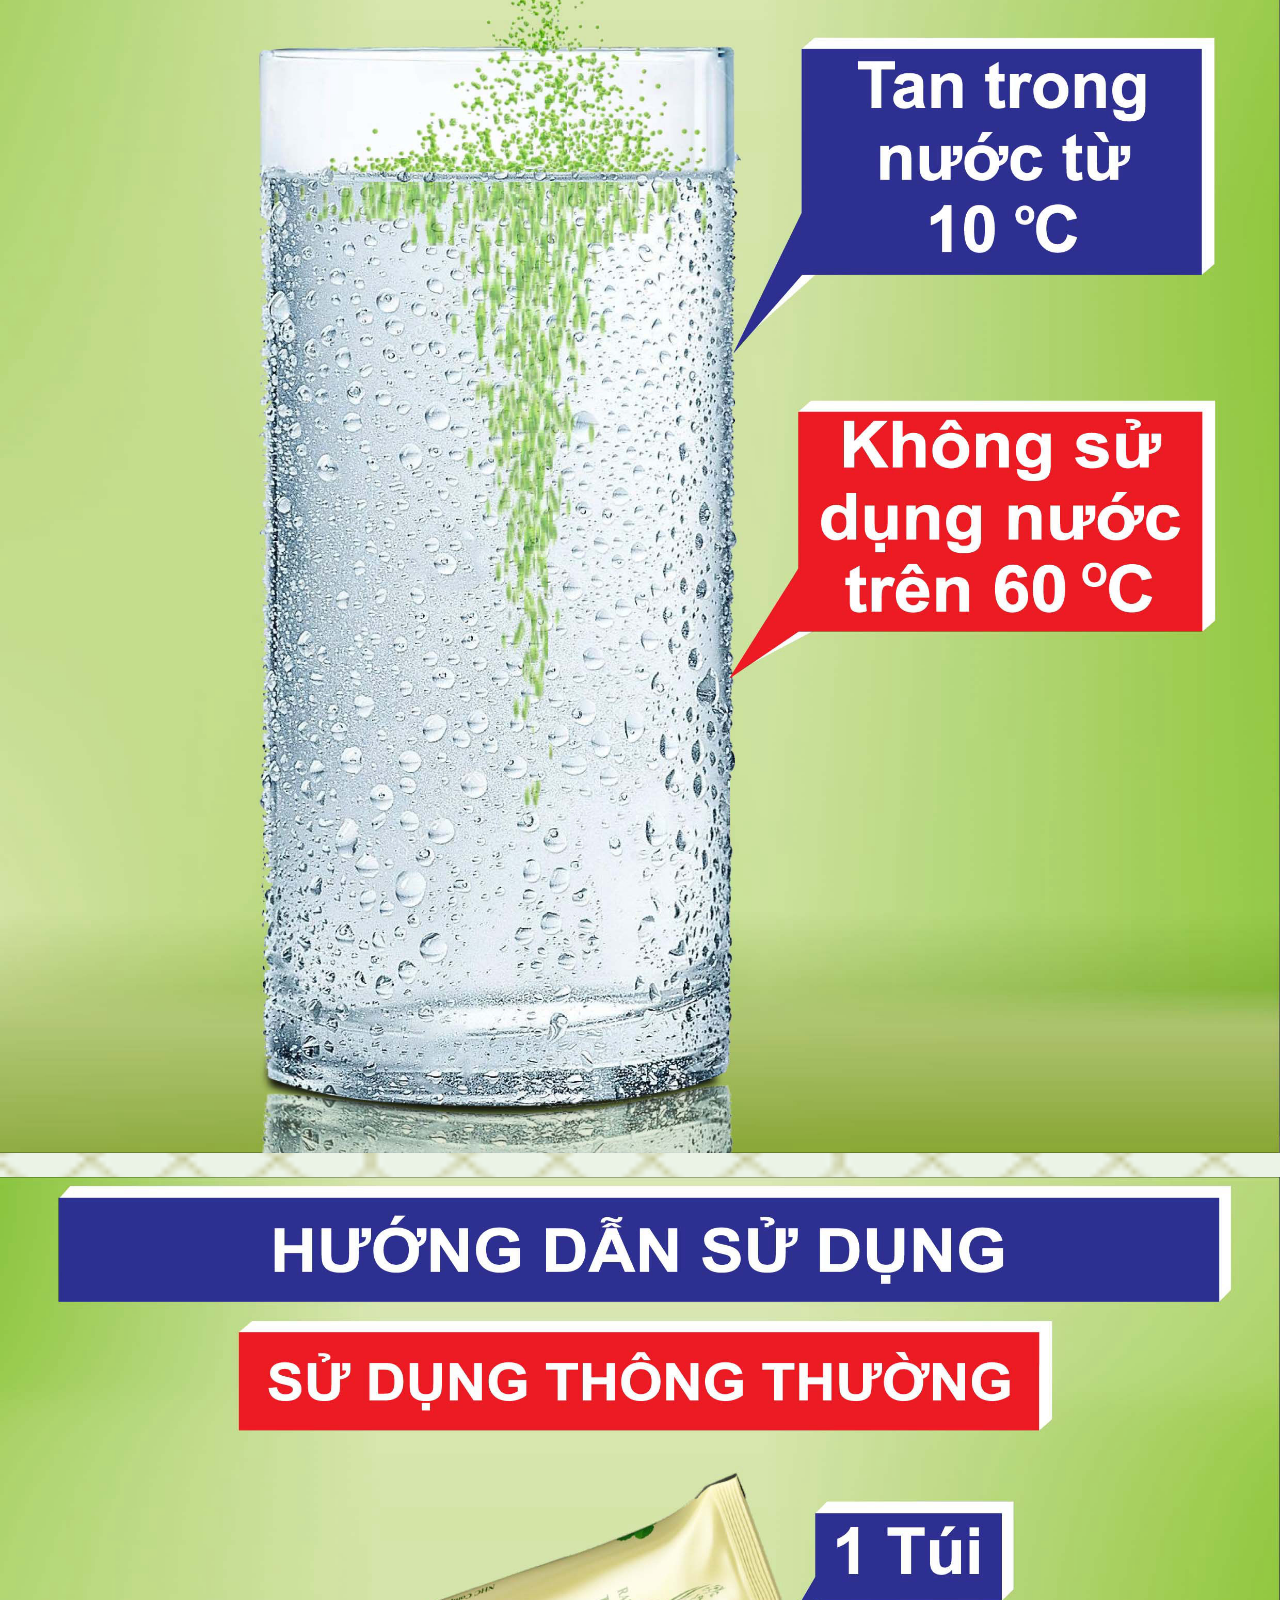
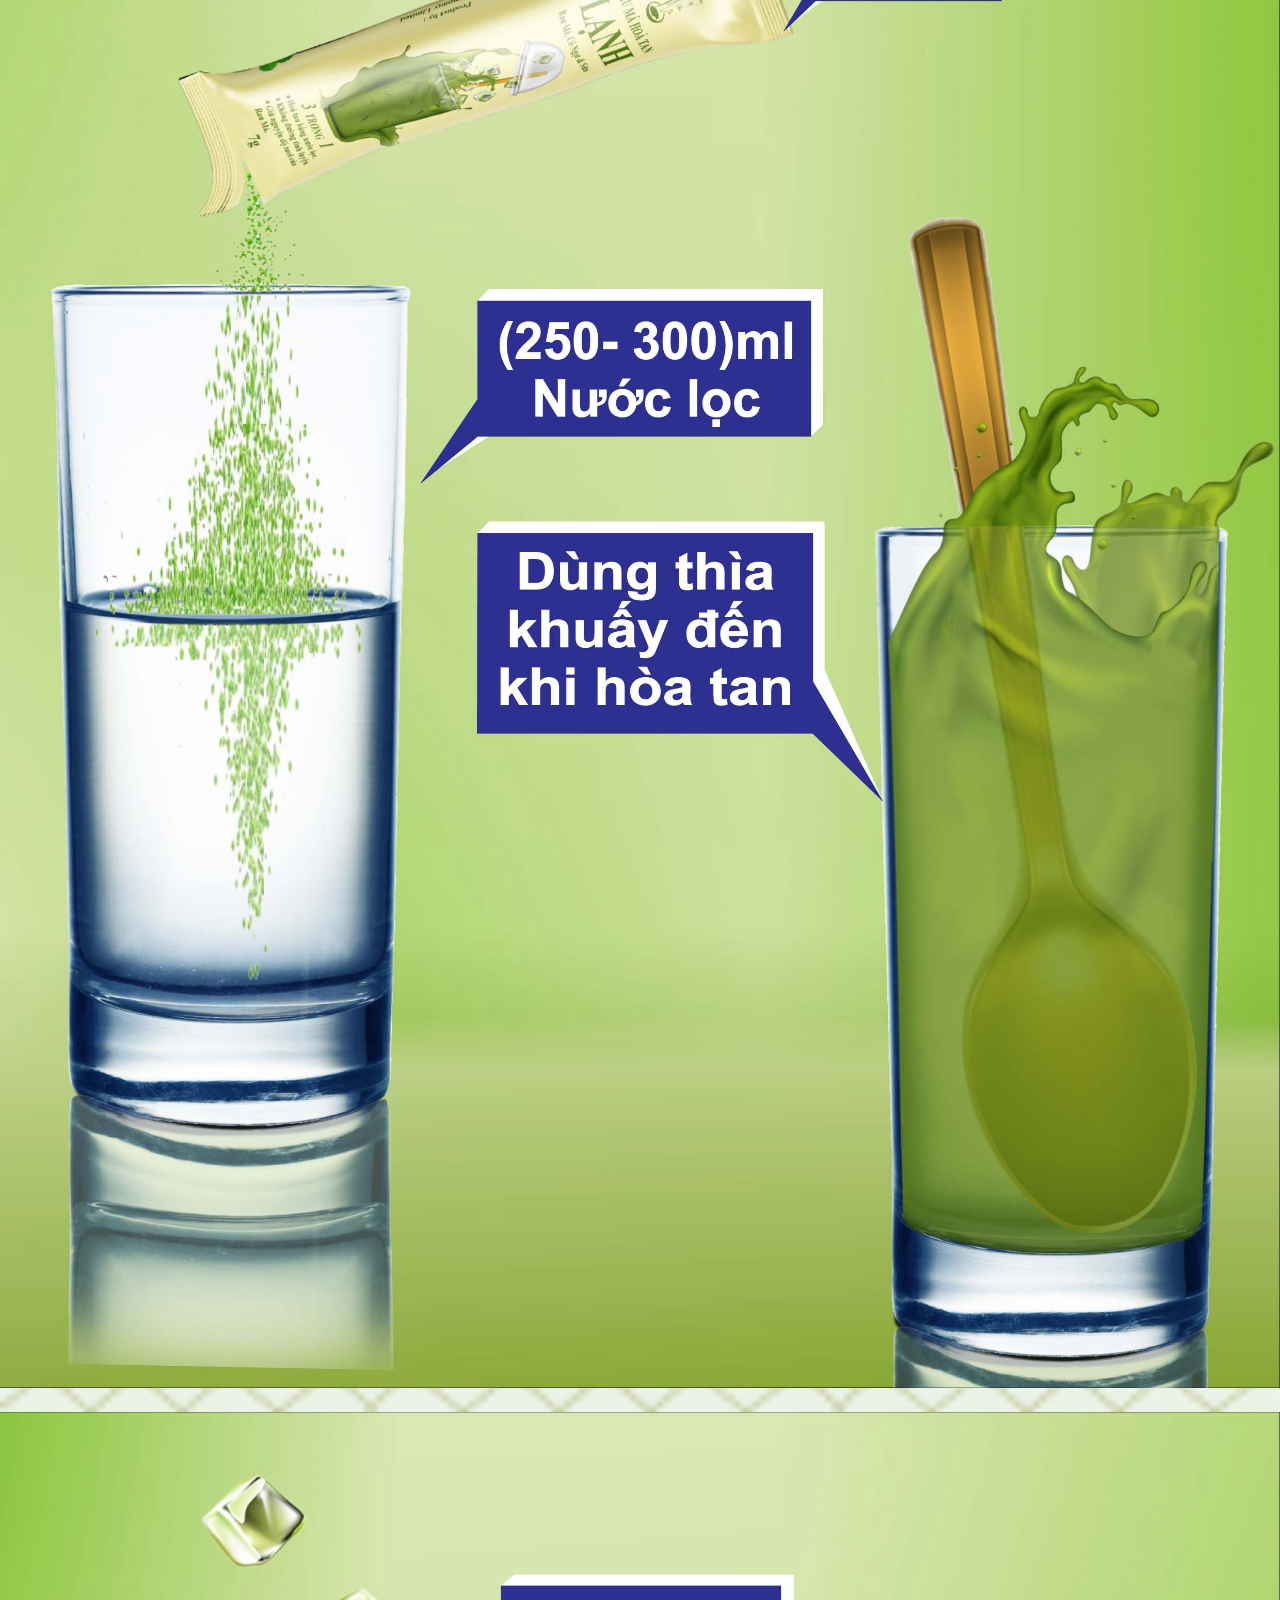
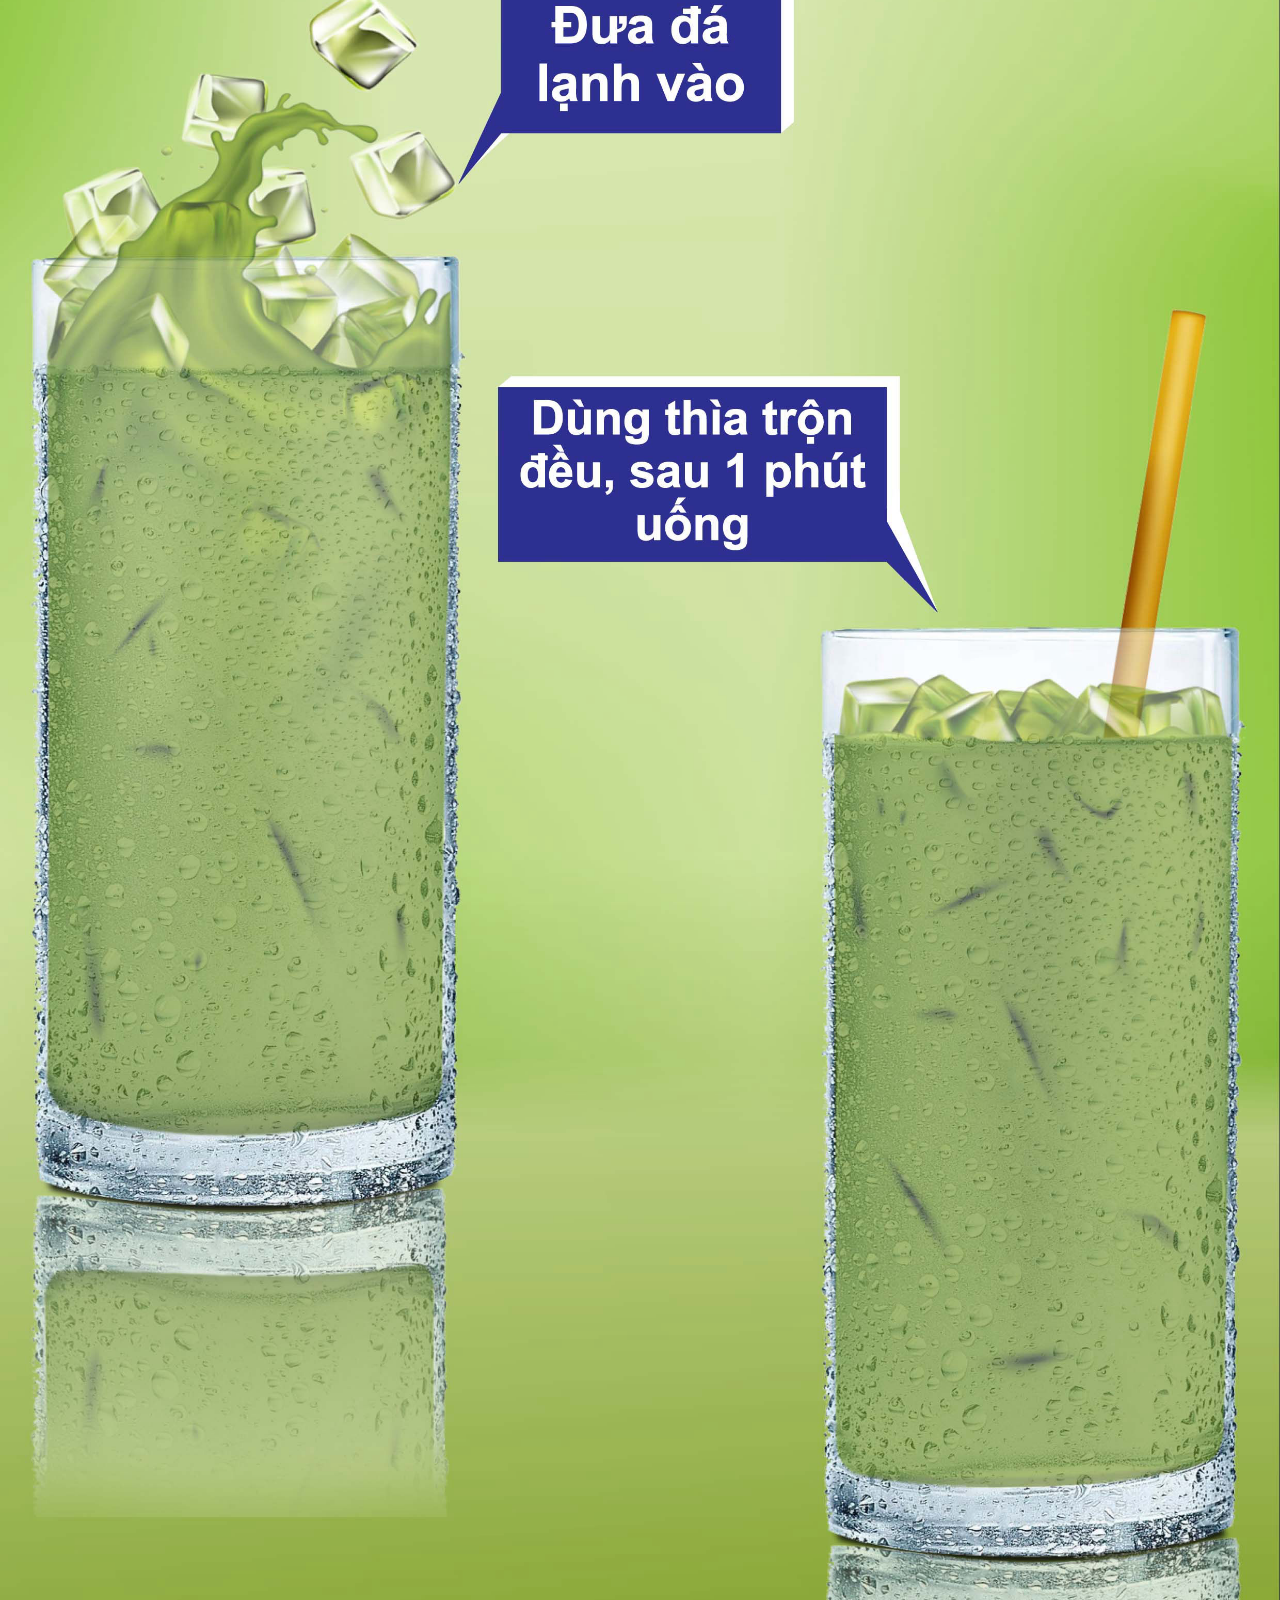
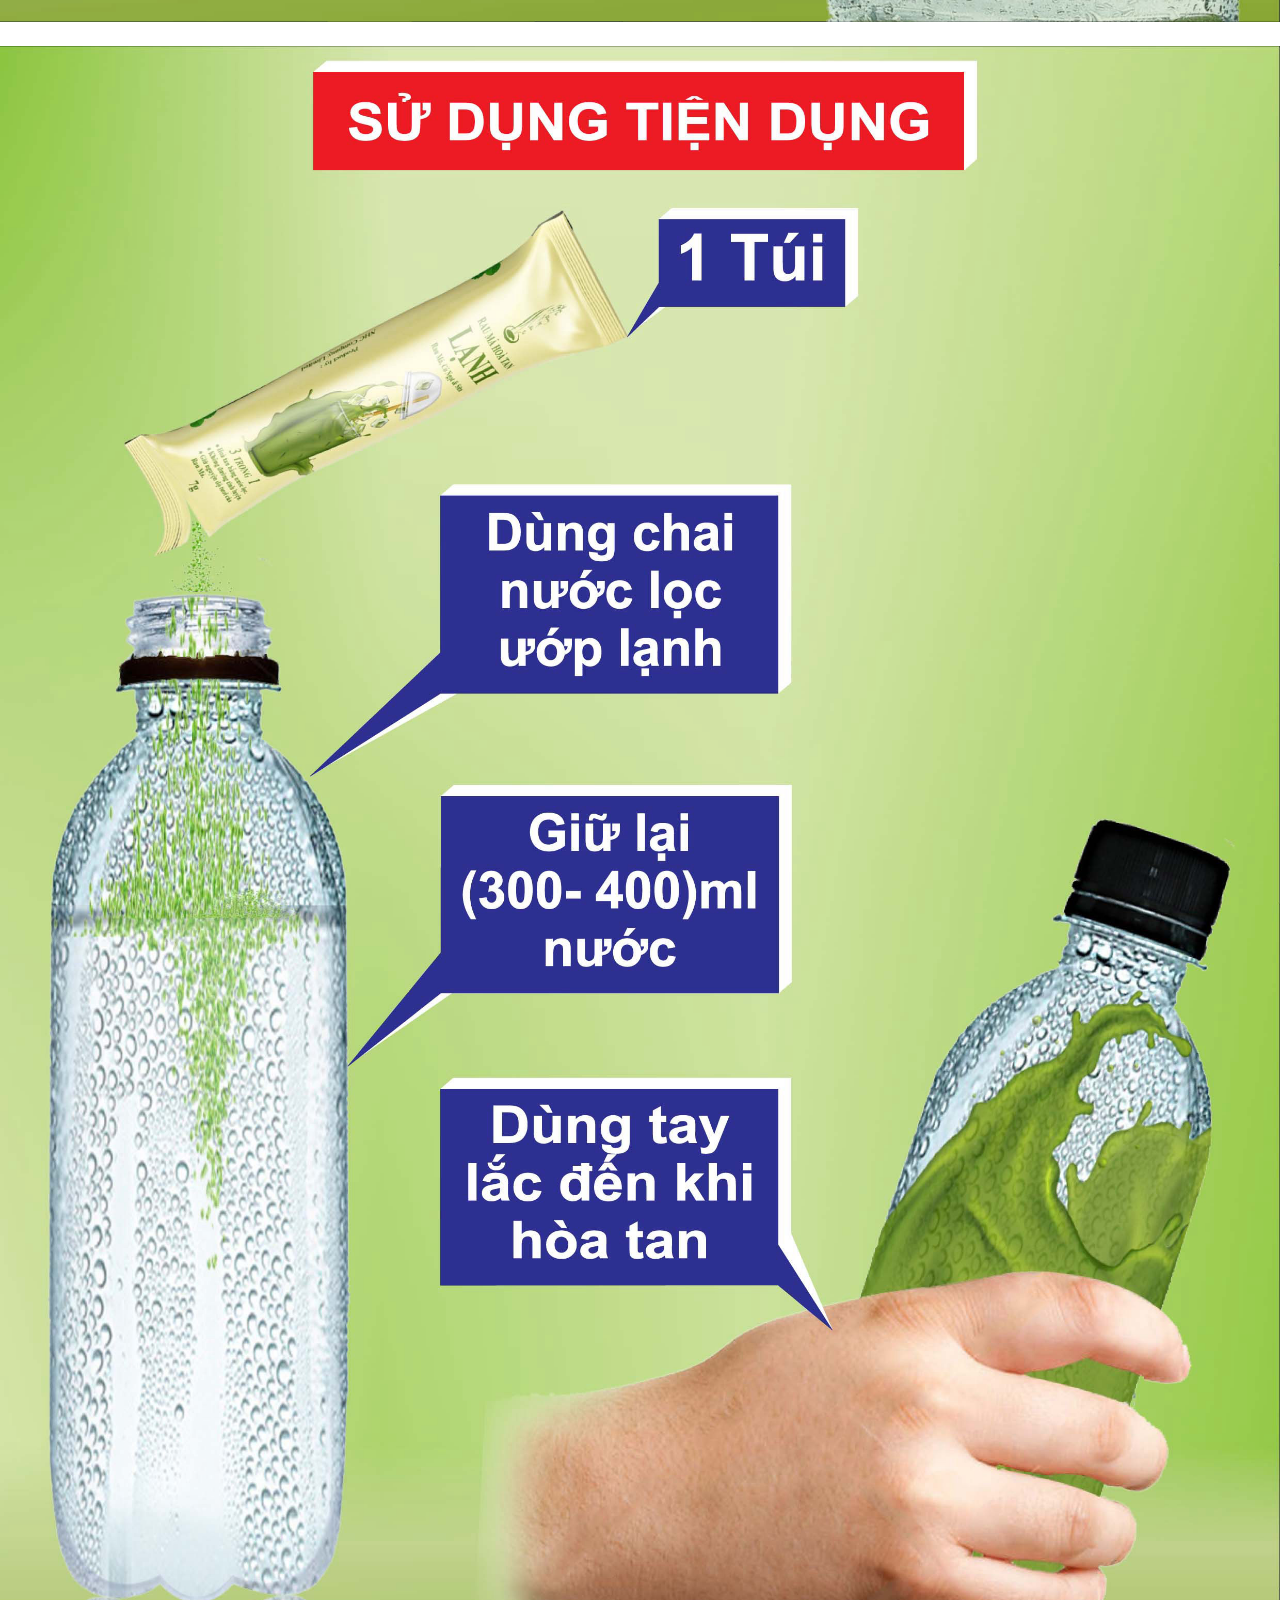
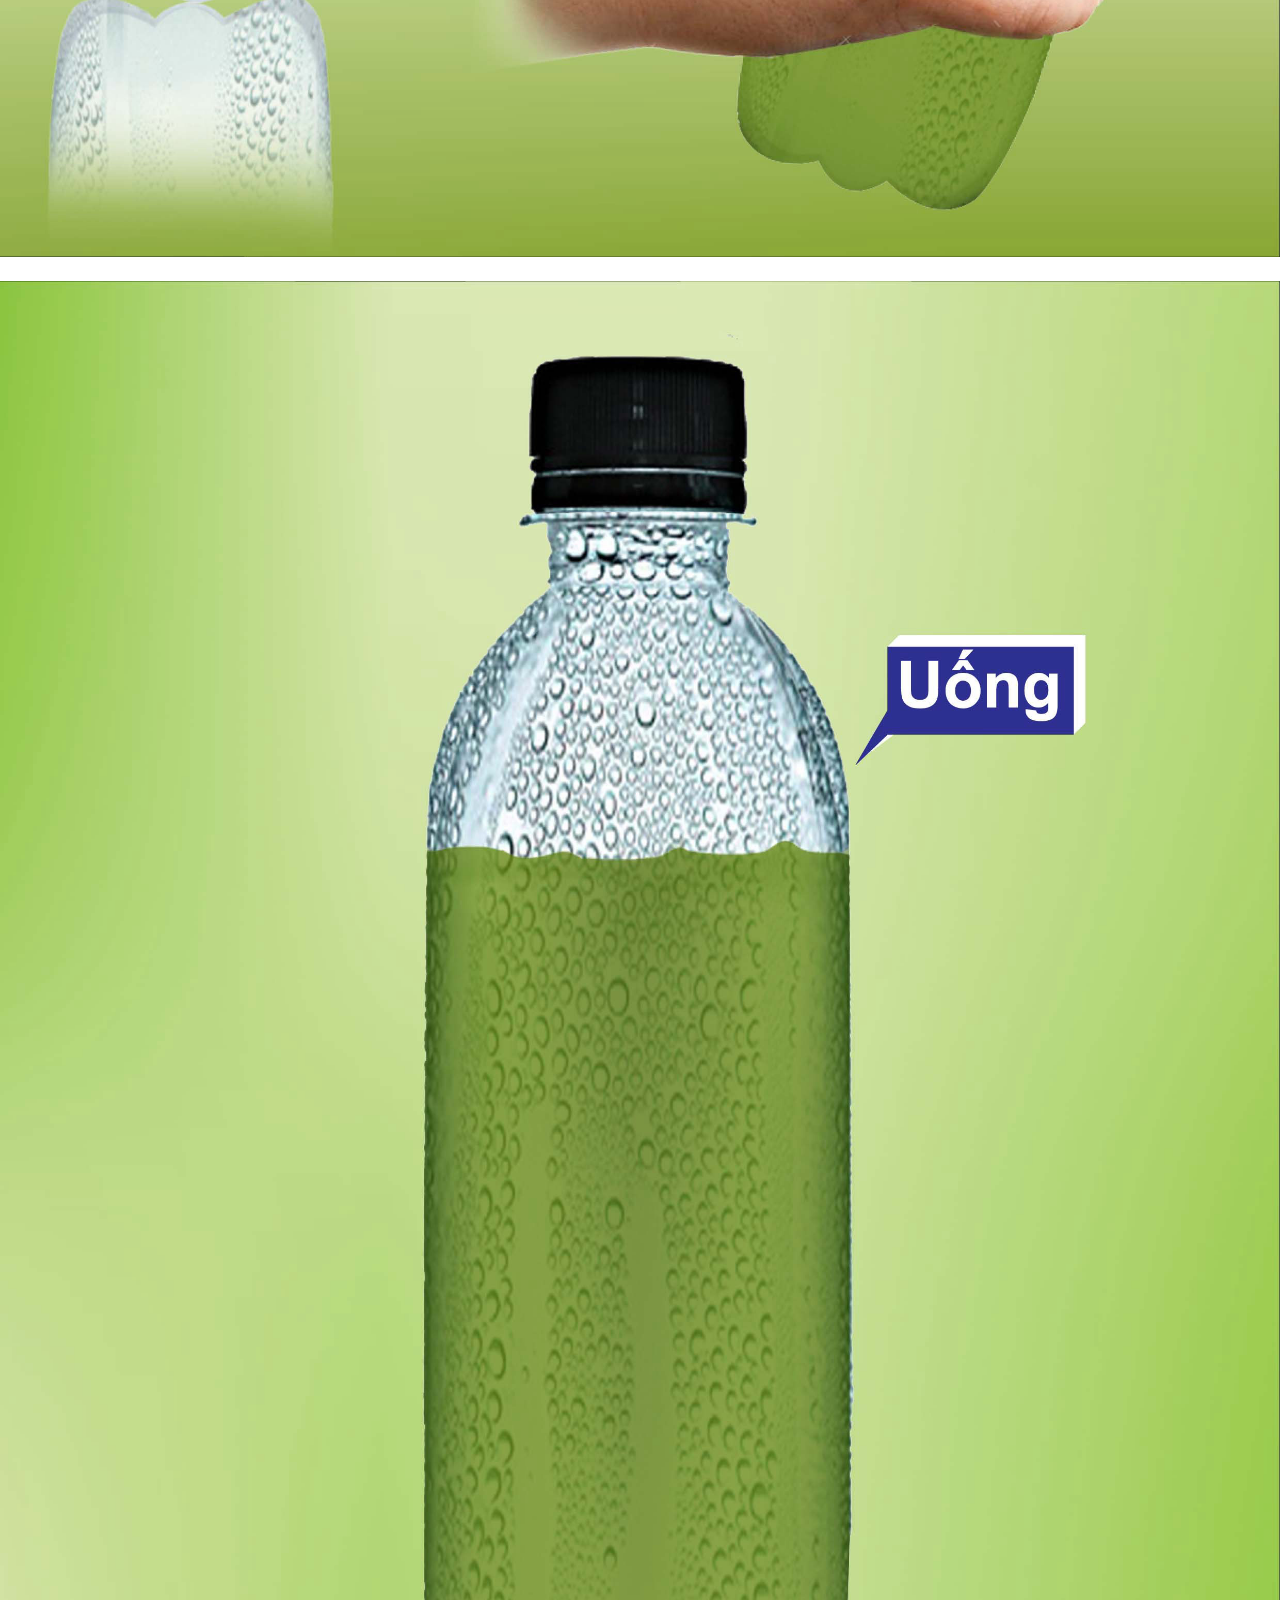
==== commit c9c47d99: "create github pages" ====
--- a/index.html
+++ b/index.html
@@ -54,10 +54,11 @@
     <div class="container-fluid">
         <div class="row justify-content-center">
             <div class="col-12 col-lg-12">
-<marquee loop="50" behavior="scroll" direction="up" onmouseover="this.stop();" onmouseout="this.start();">
                 <div class="image-wrapper">
+                    <marquee loop="50" behavior="scroll" direction="up" onmouseover="this.stop();" onmouseout="this.start();">
                     <img src="assets/images/1-2480x3507.jpg" alt="NHC_MissTea_RauMa_1">
                     <br class="brsx">
+                    </marquee>
                     <img src="assets/images/2-2480x3507.jpg" alt="NHC_MissTea_RauMa_2">
                     <br class="brsx">
                     <img src="assets/images/3-2480x3507.jpg" alt="NHC_MissTea_RauMa_3">
@@ -79,7 +80,6 @@
                     <img src="assets/images/11-2480x3508.jpg" alt="NHC_MissTea_RauMa_11">
                     
                 </div>
-</marquee>
             </div>
         </div>
     </div>
--- a/assets/theme/css/style.css
+++ b/assets/theme/css/style.css
@@ -1,11 +1,4 @@
-.engine {
-	position: absolute;
-	text-indent: -2400px;
-	text-align: center;
-	padding: 0;
-	top: 0;
-	left: -2400px;
-}@charset "UTF-8";
+@charset "UTF-8";
 section {
   background-color: #ffffff;
 }
@@ -958,4 +951,11 @@
     width: 300% !important;
     left: -100% !important;
   }
+}.engine {
+	position: absolute;
+	text-indent: -2400px;
+	text-align: center;
+	padding: 0;
+	top: 0;
+	left: -2400px;
 }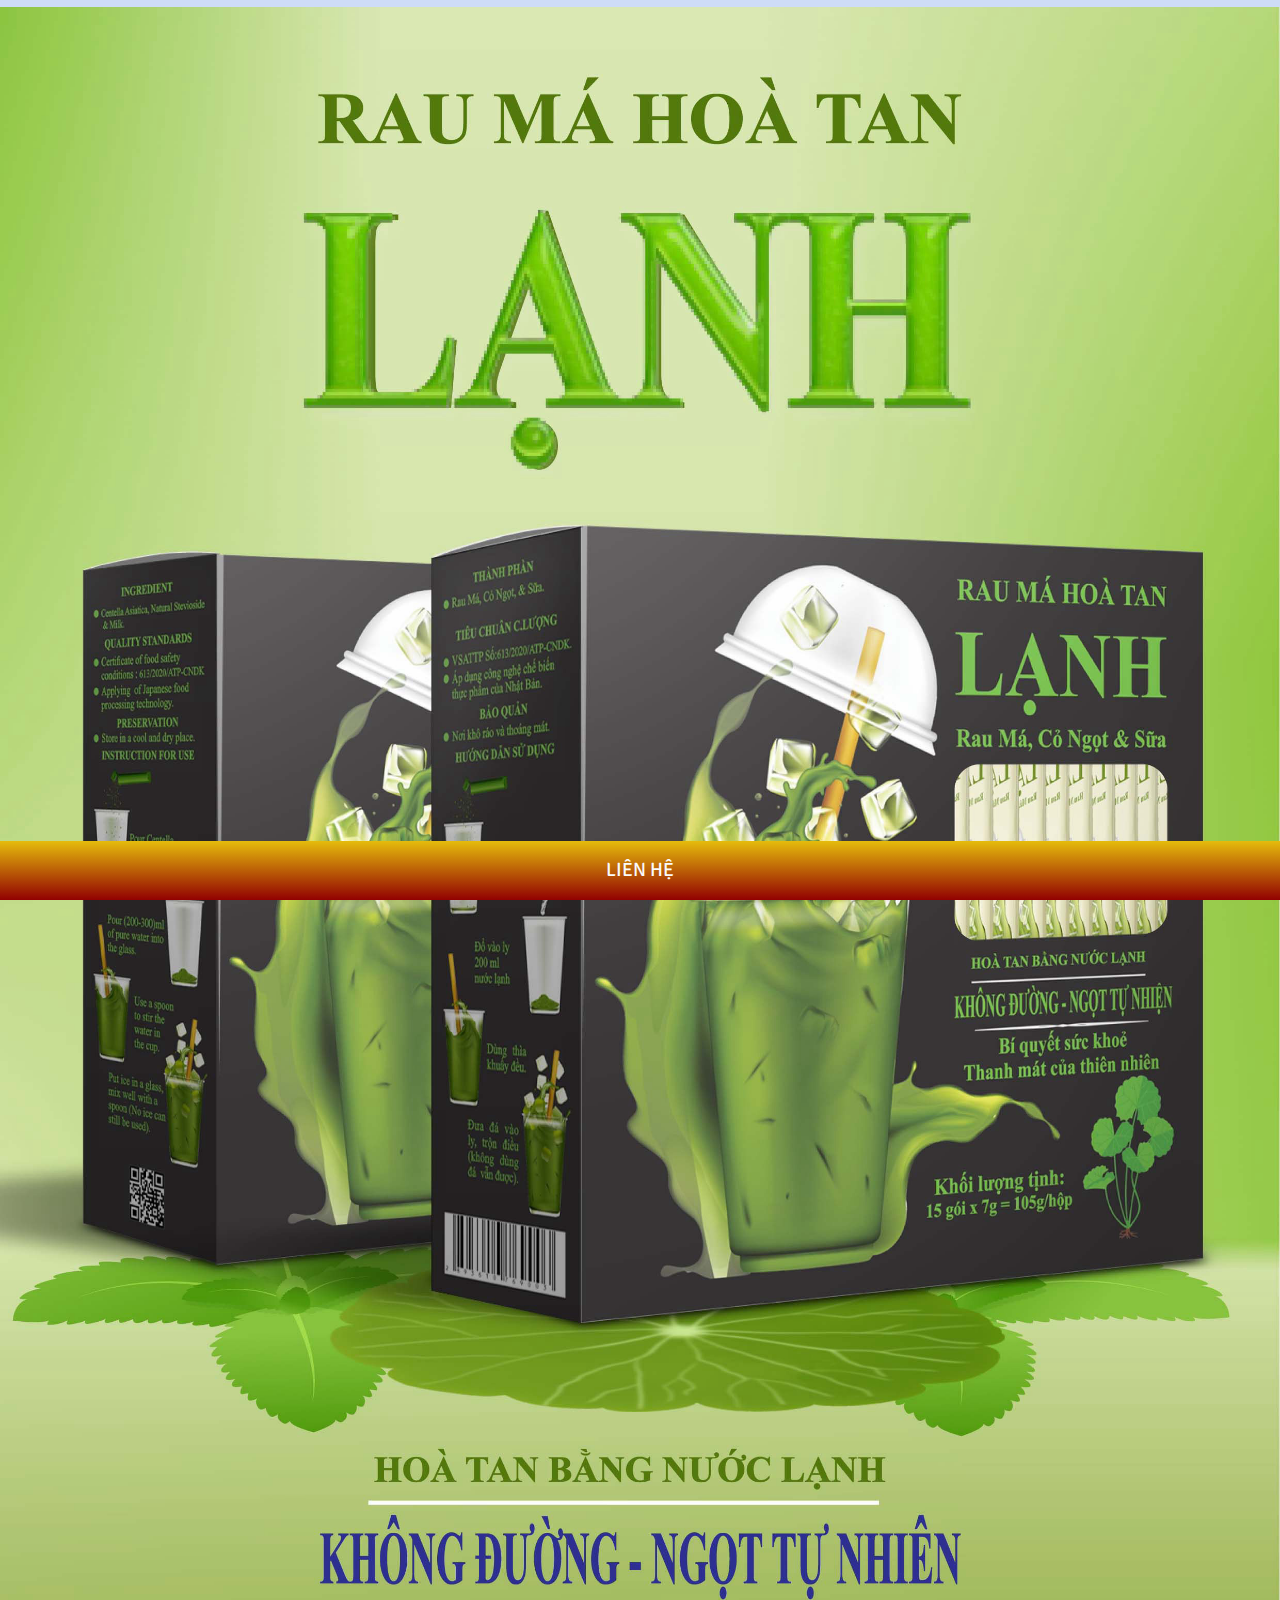
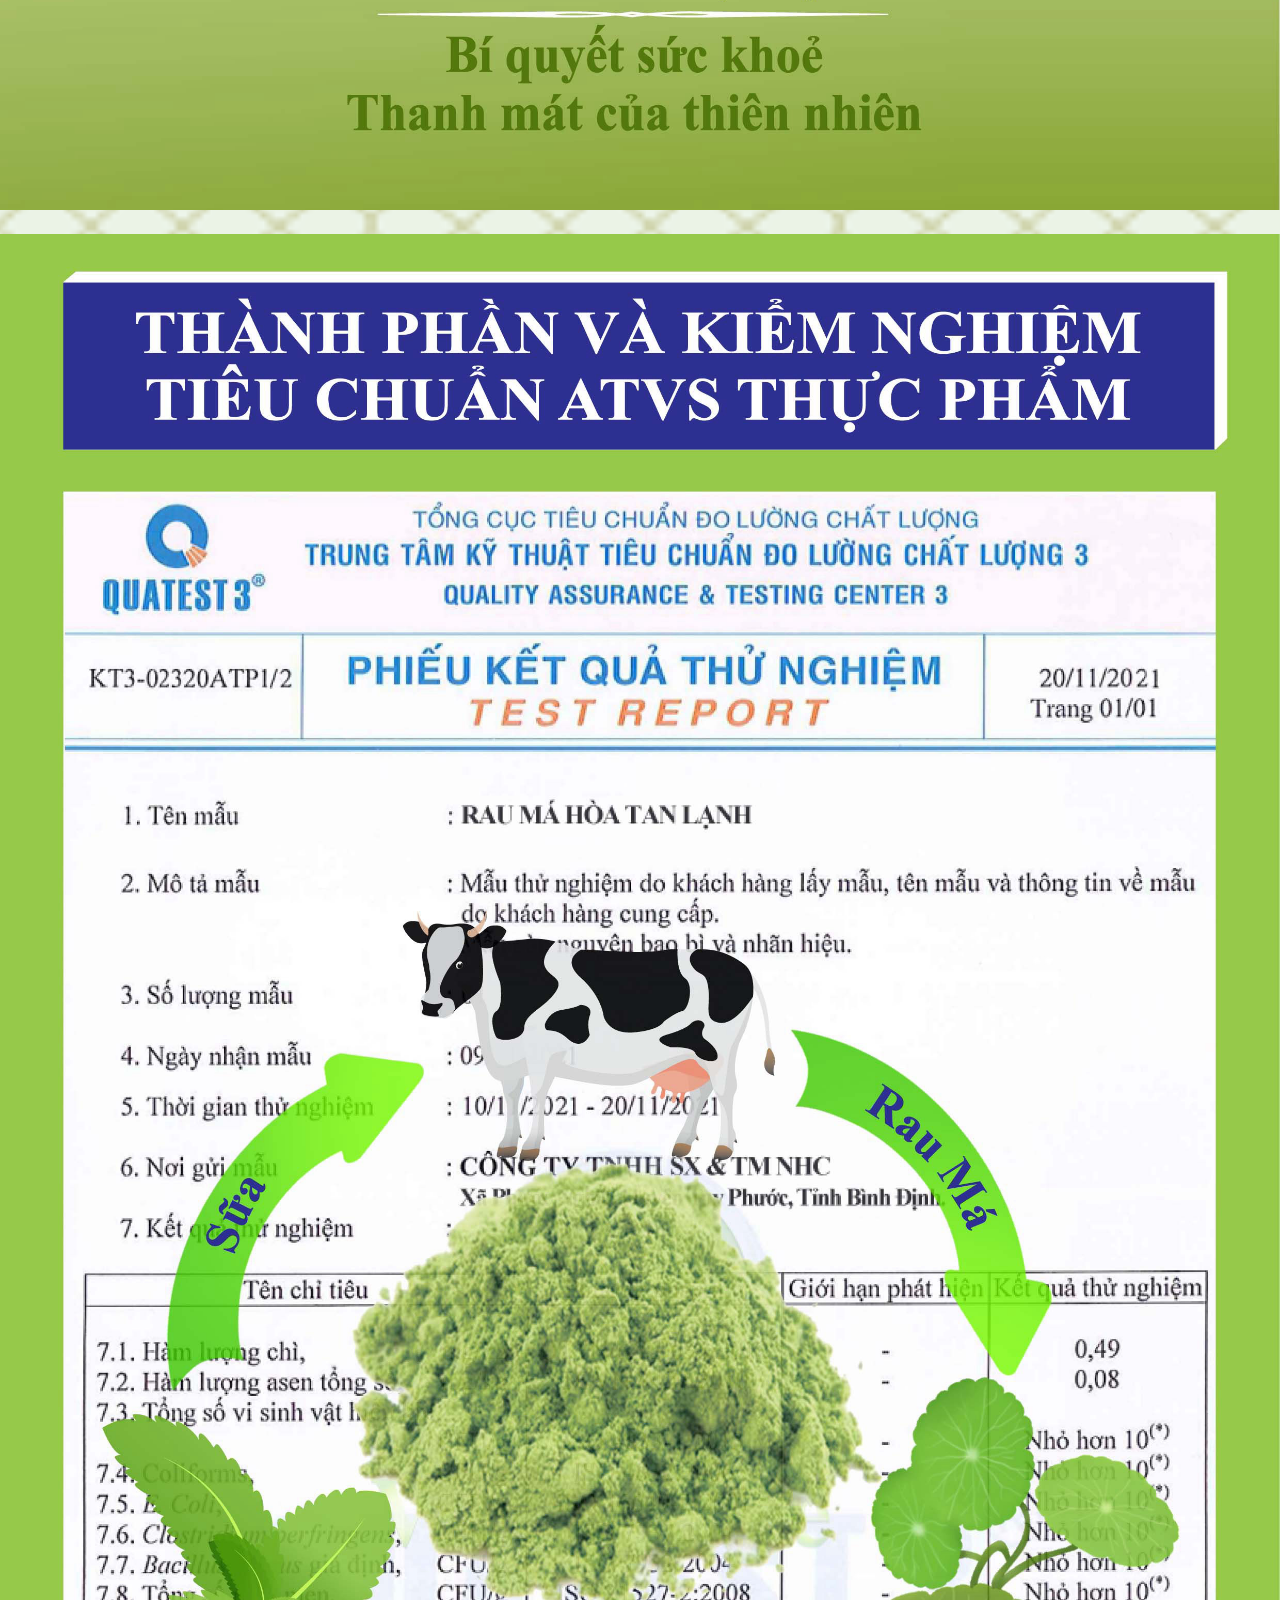
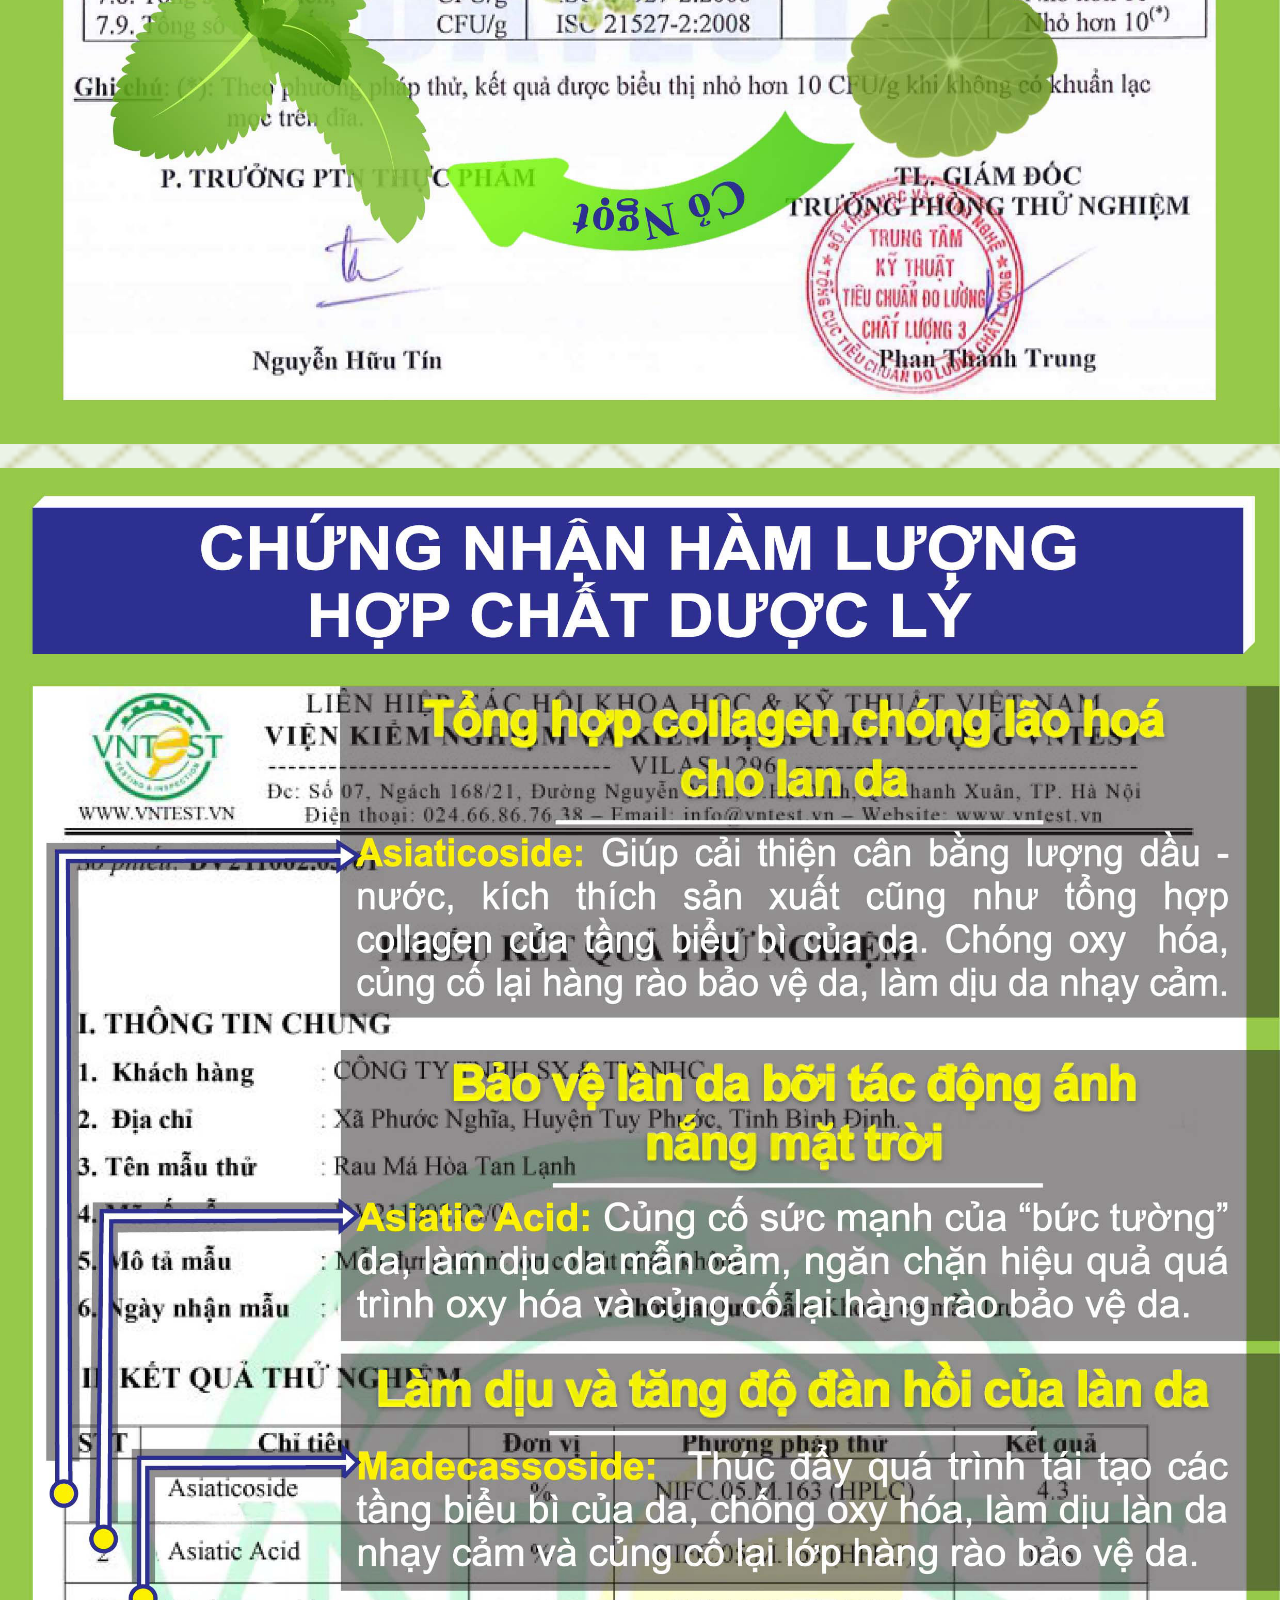
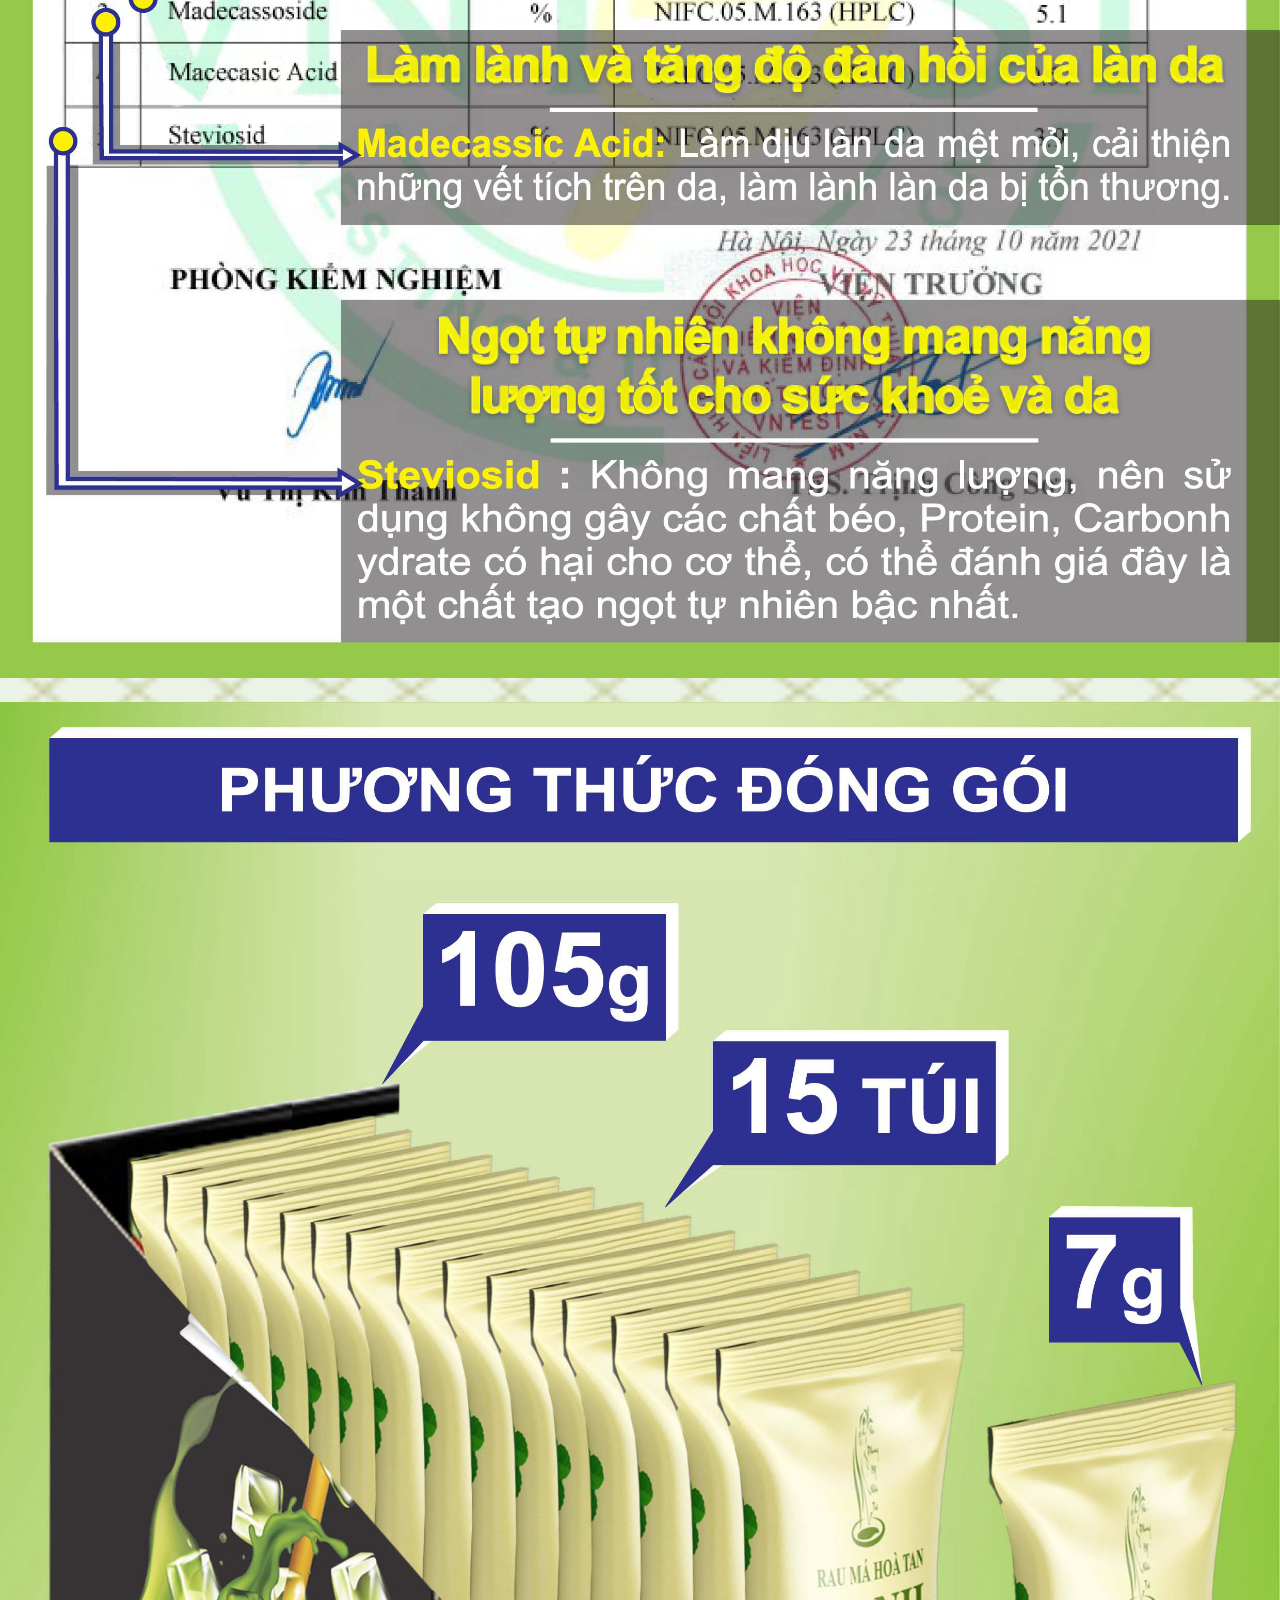
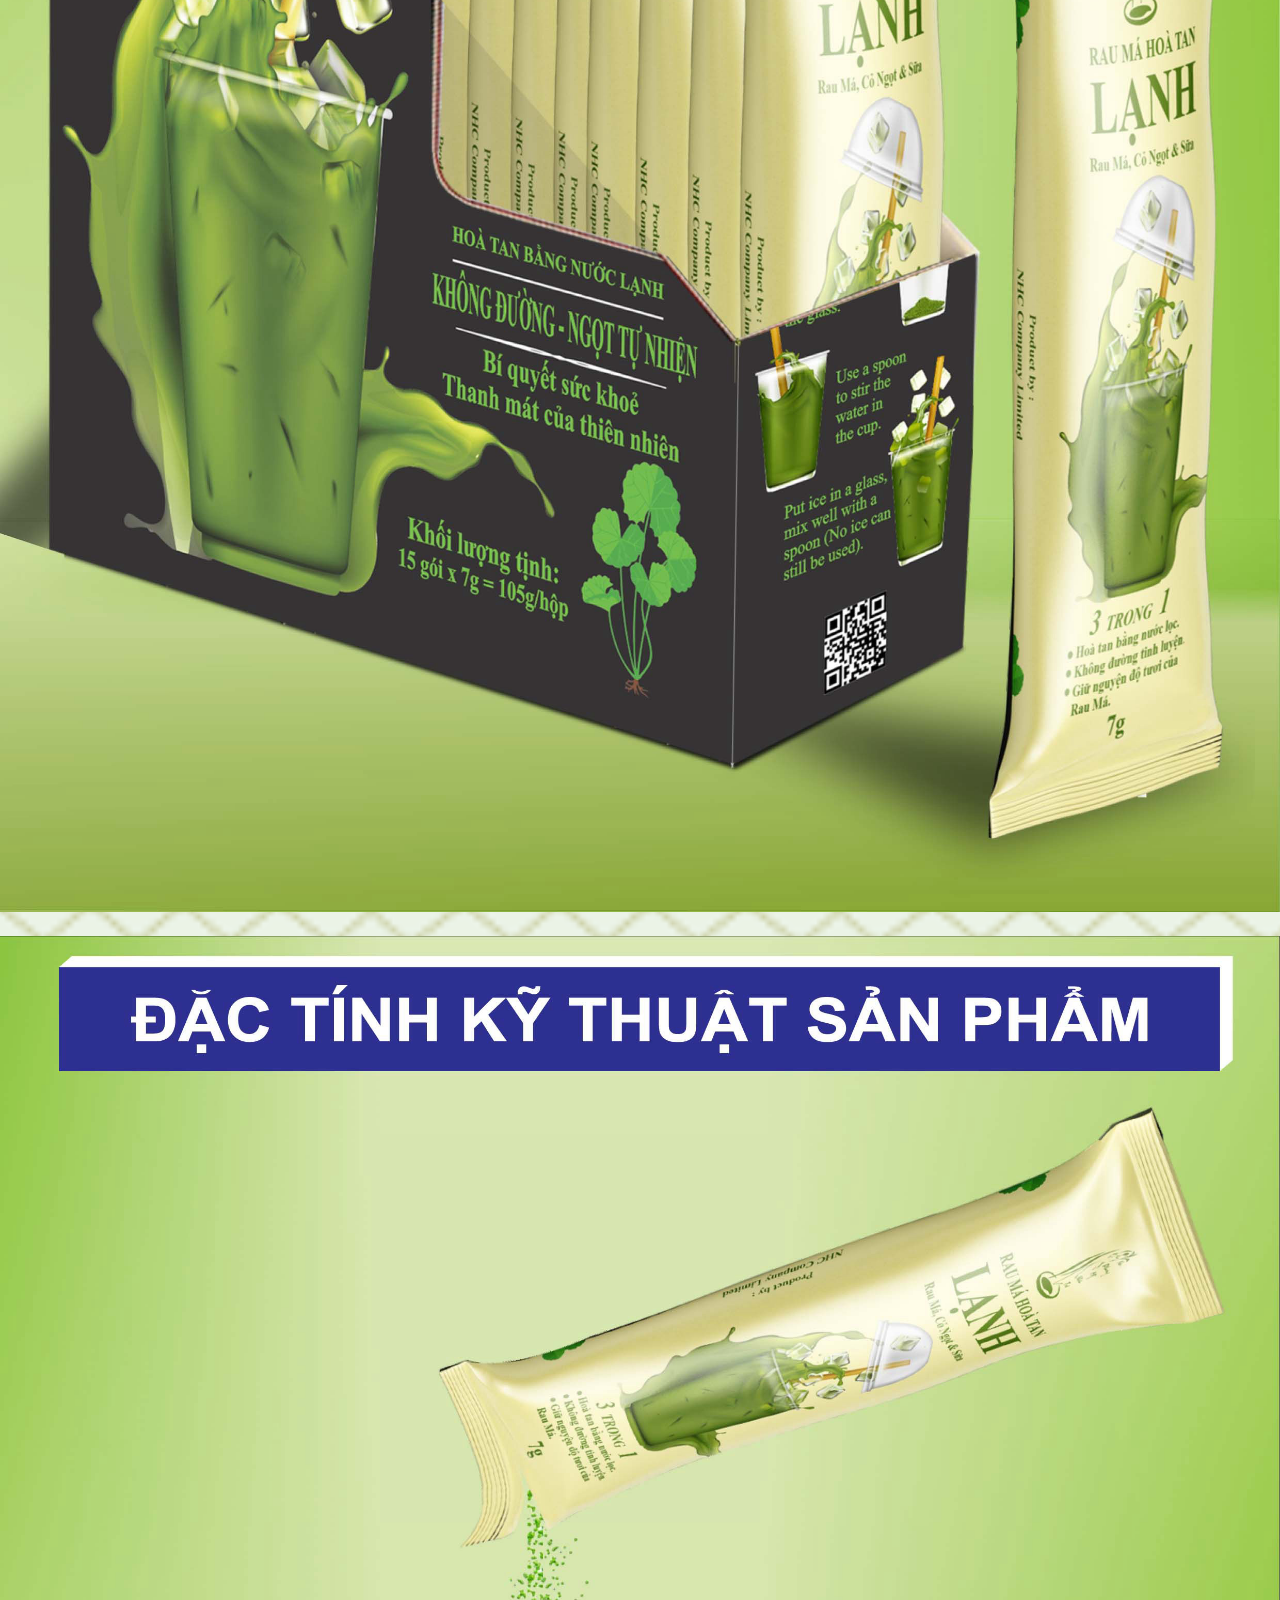
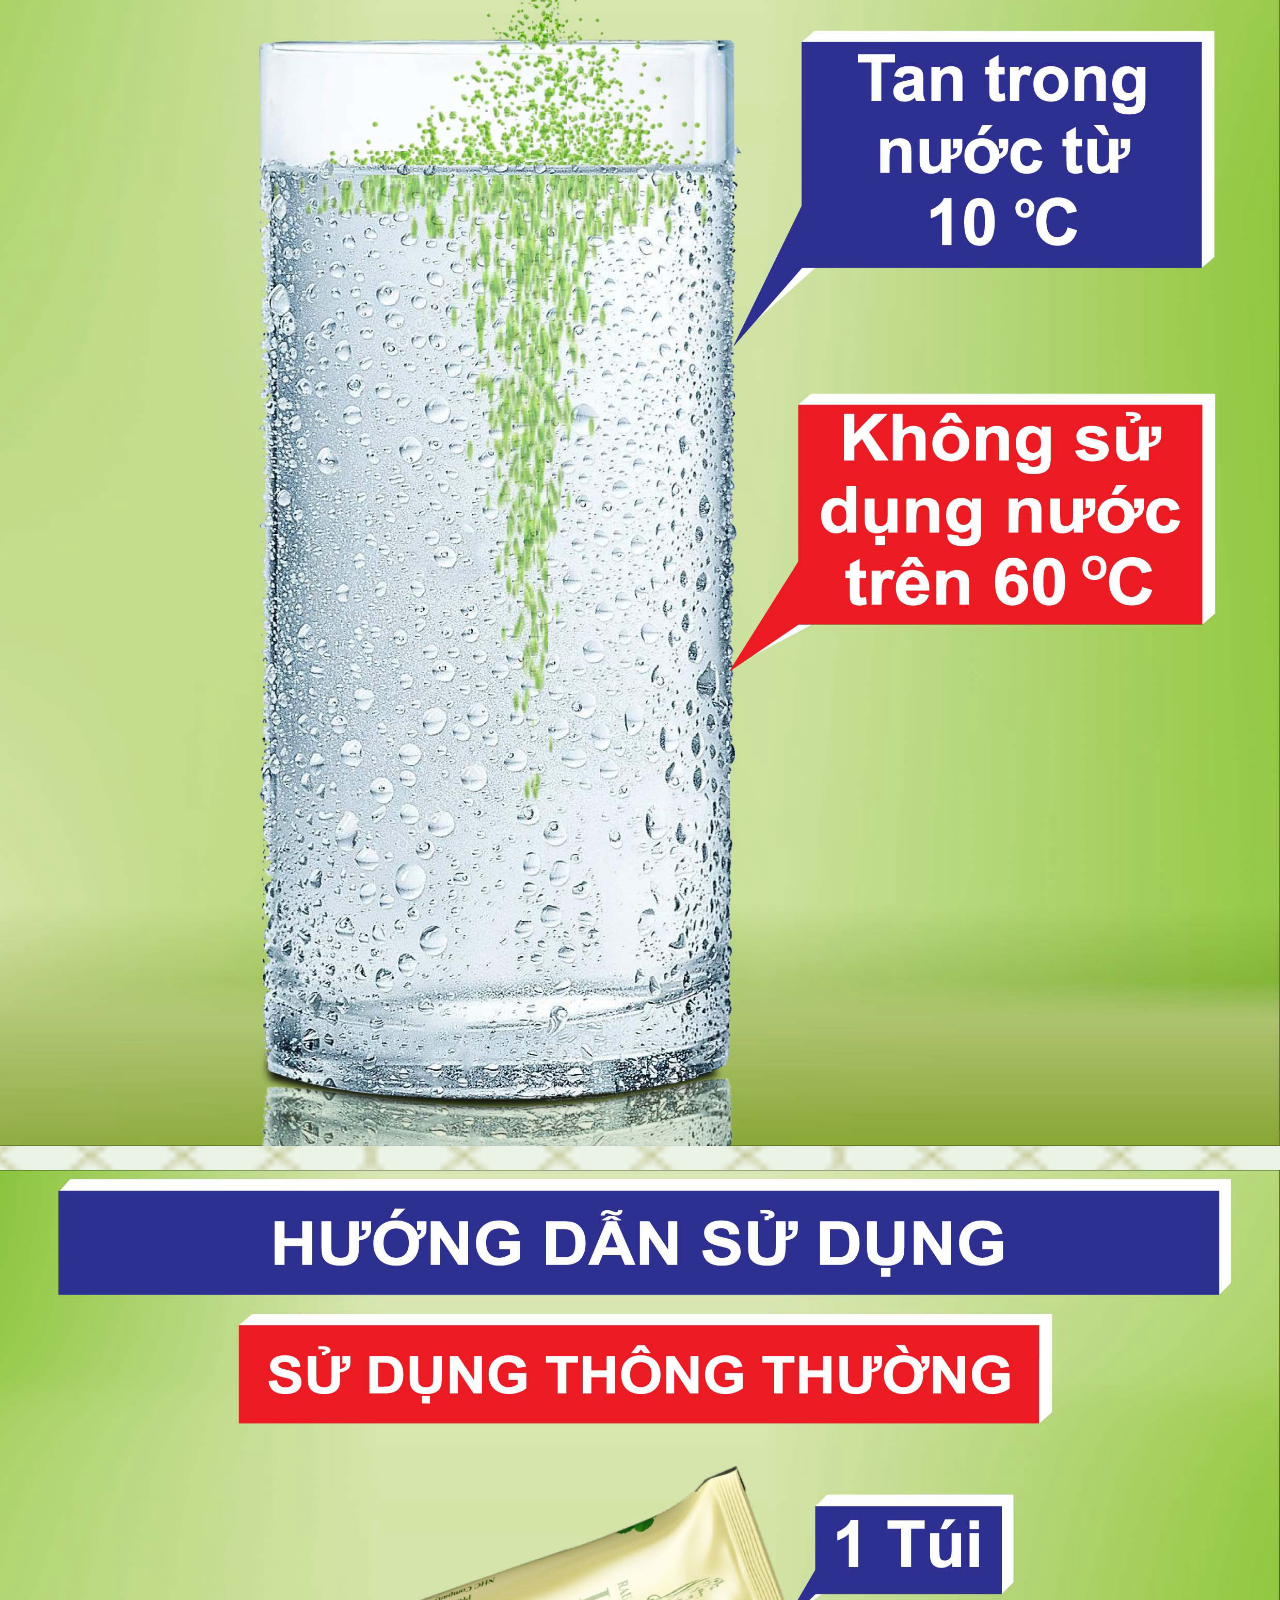
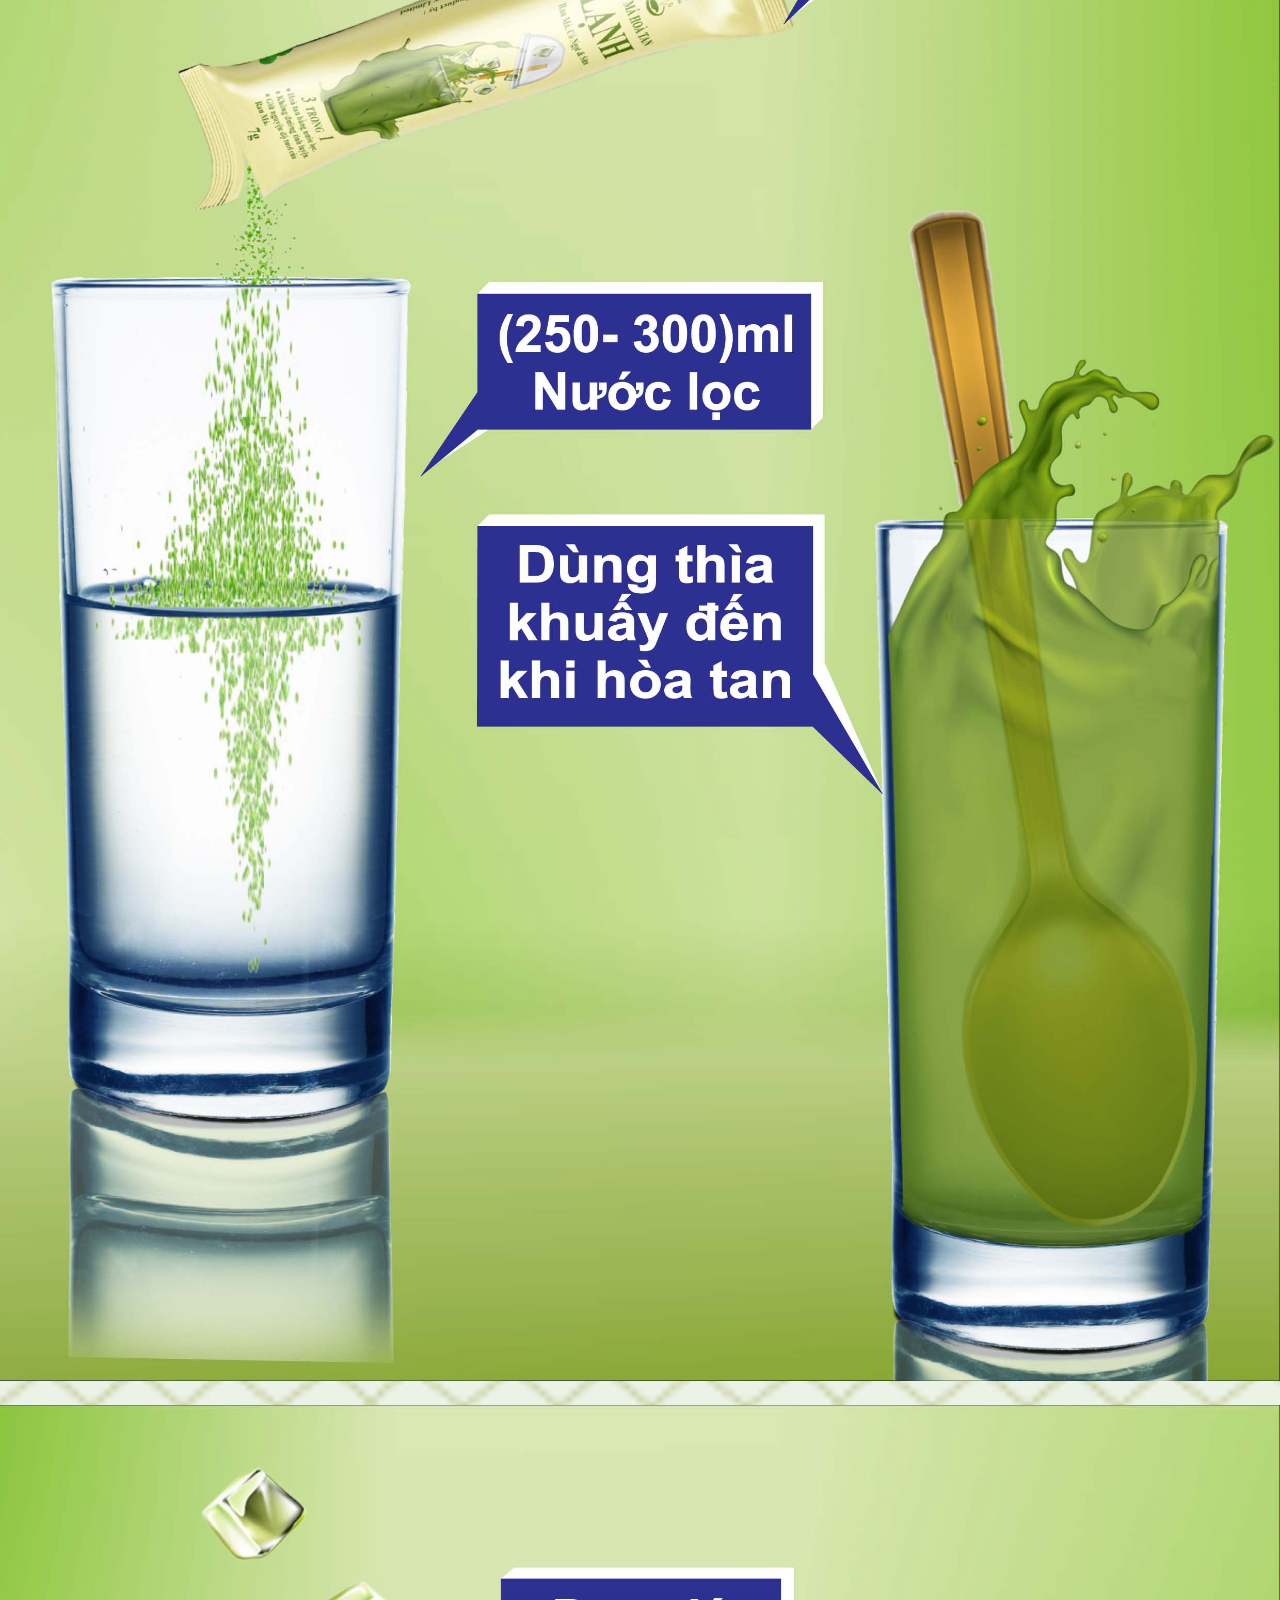
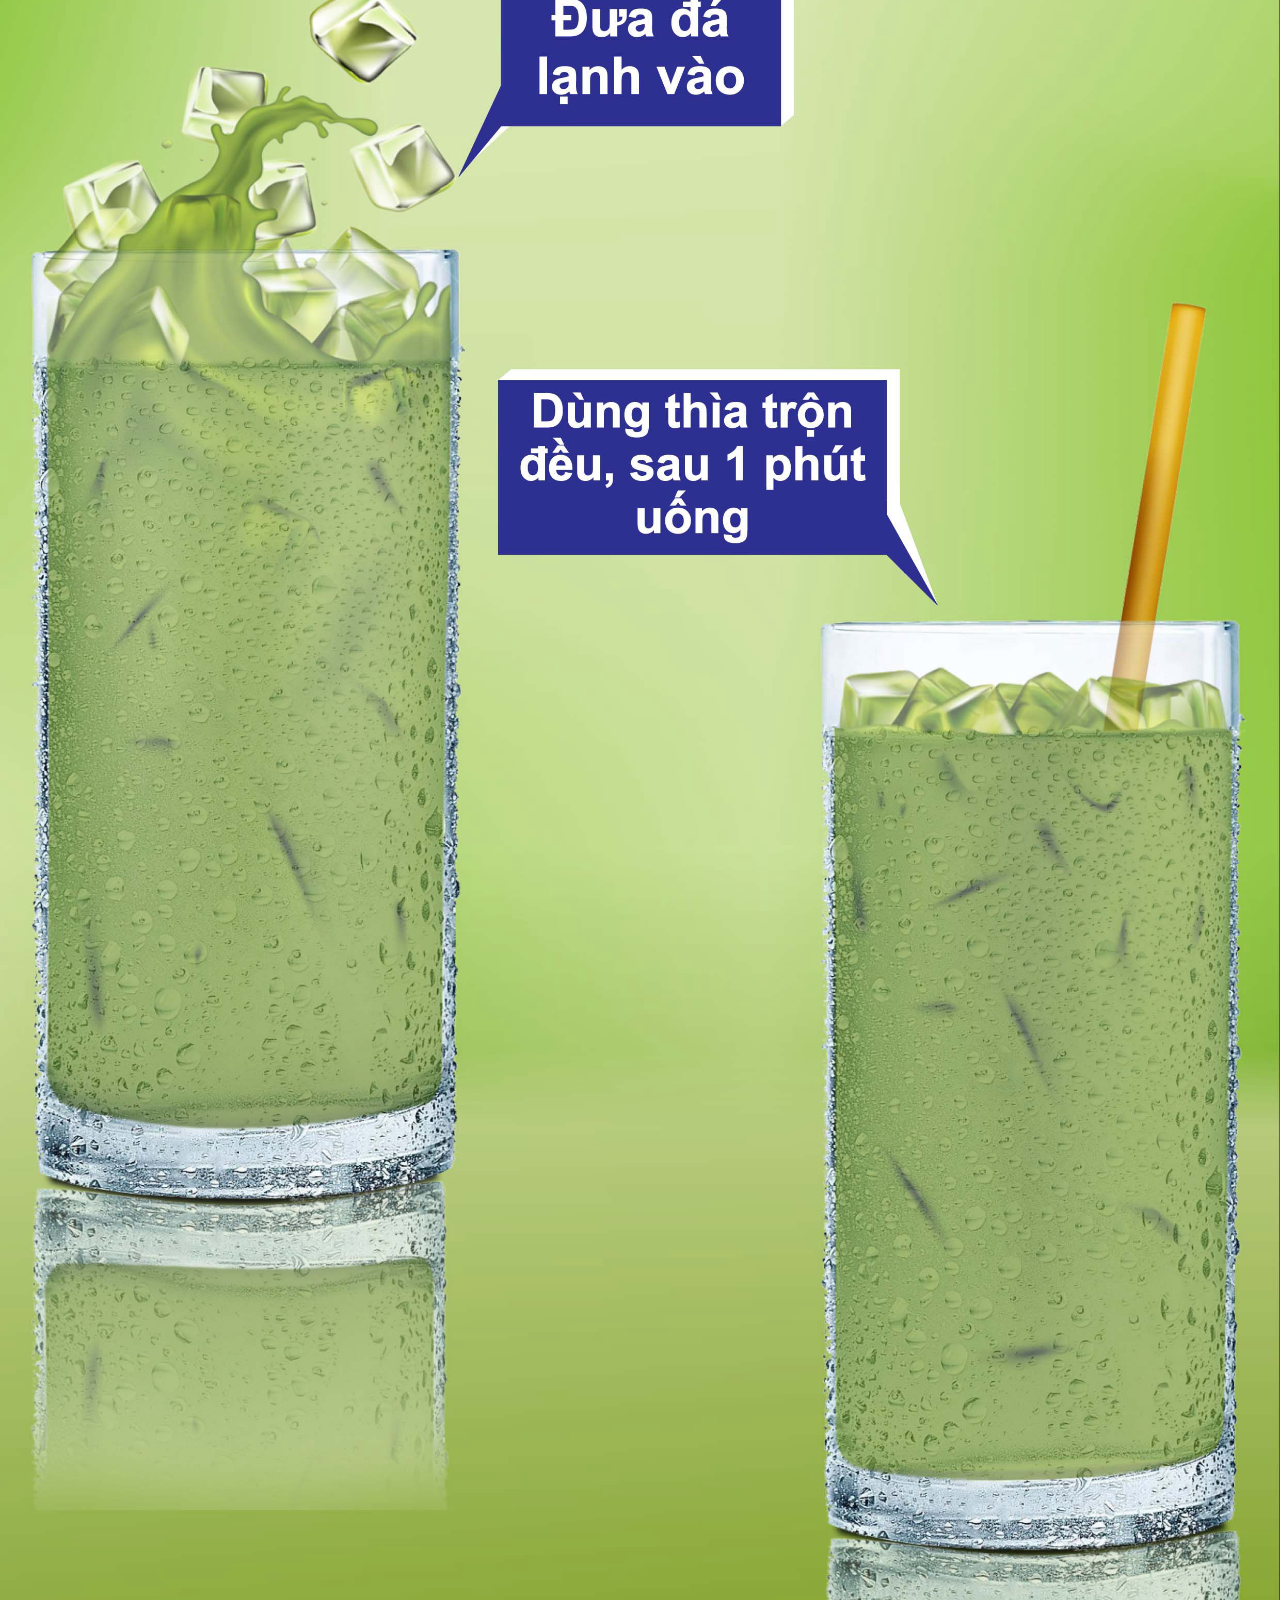
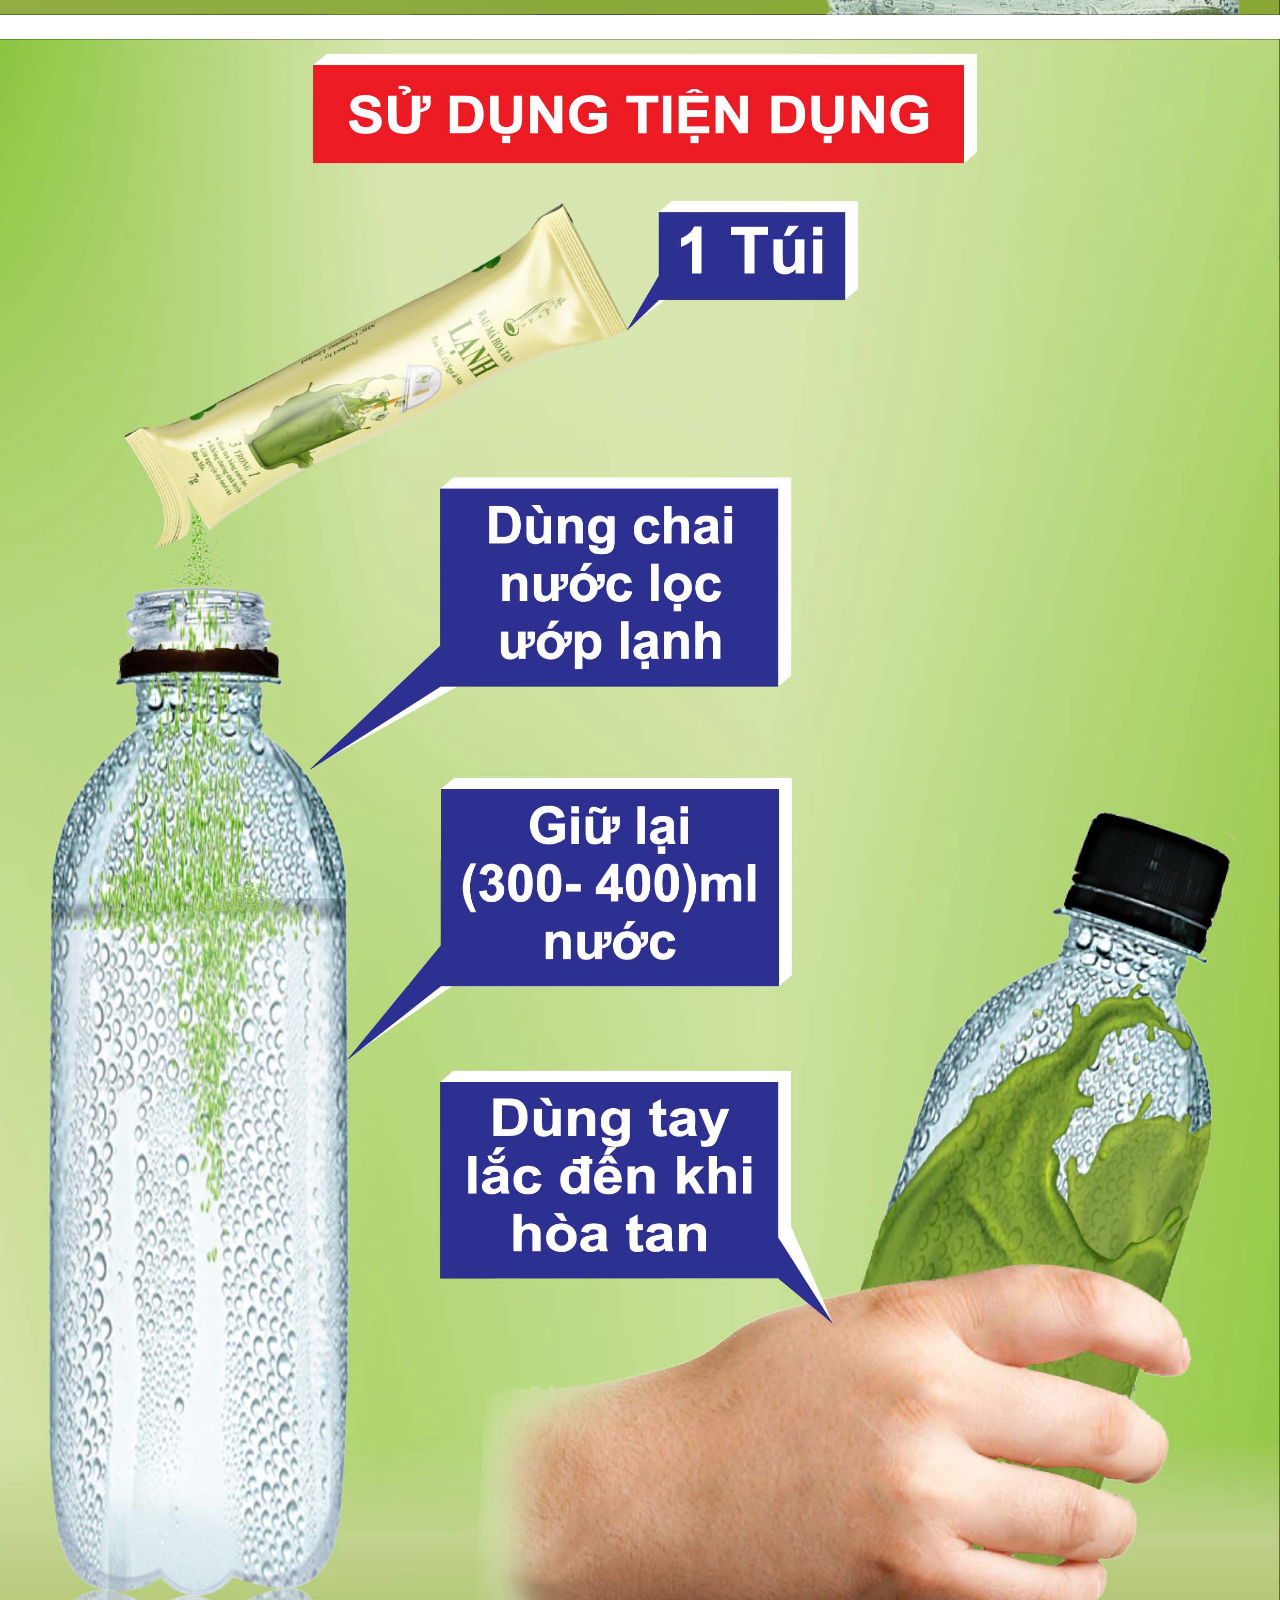
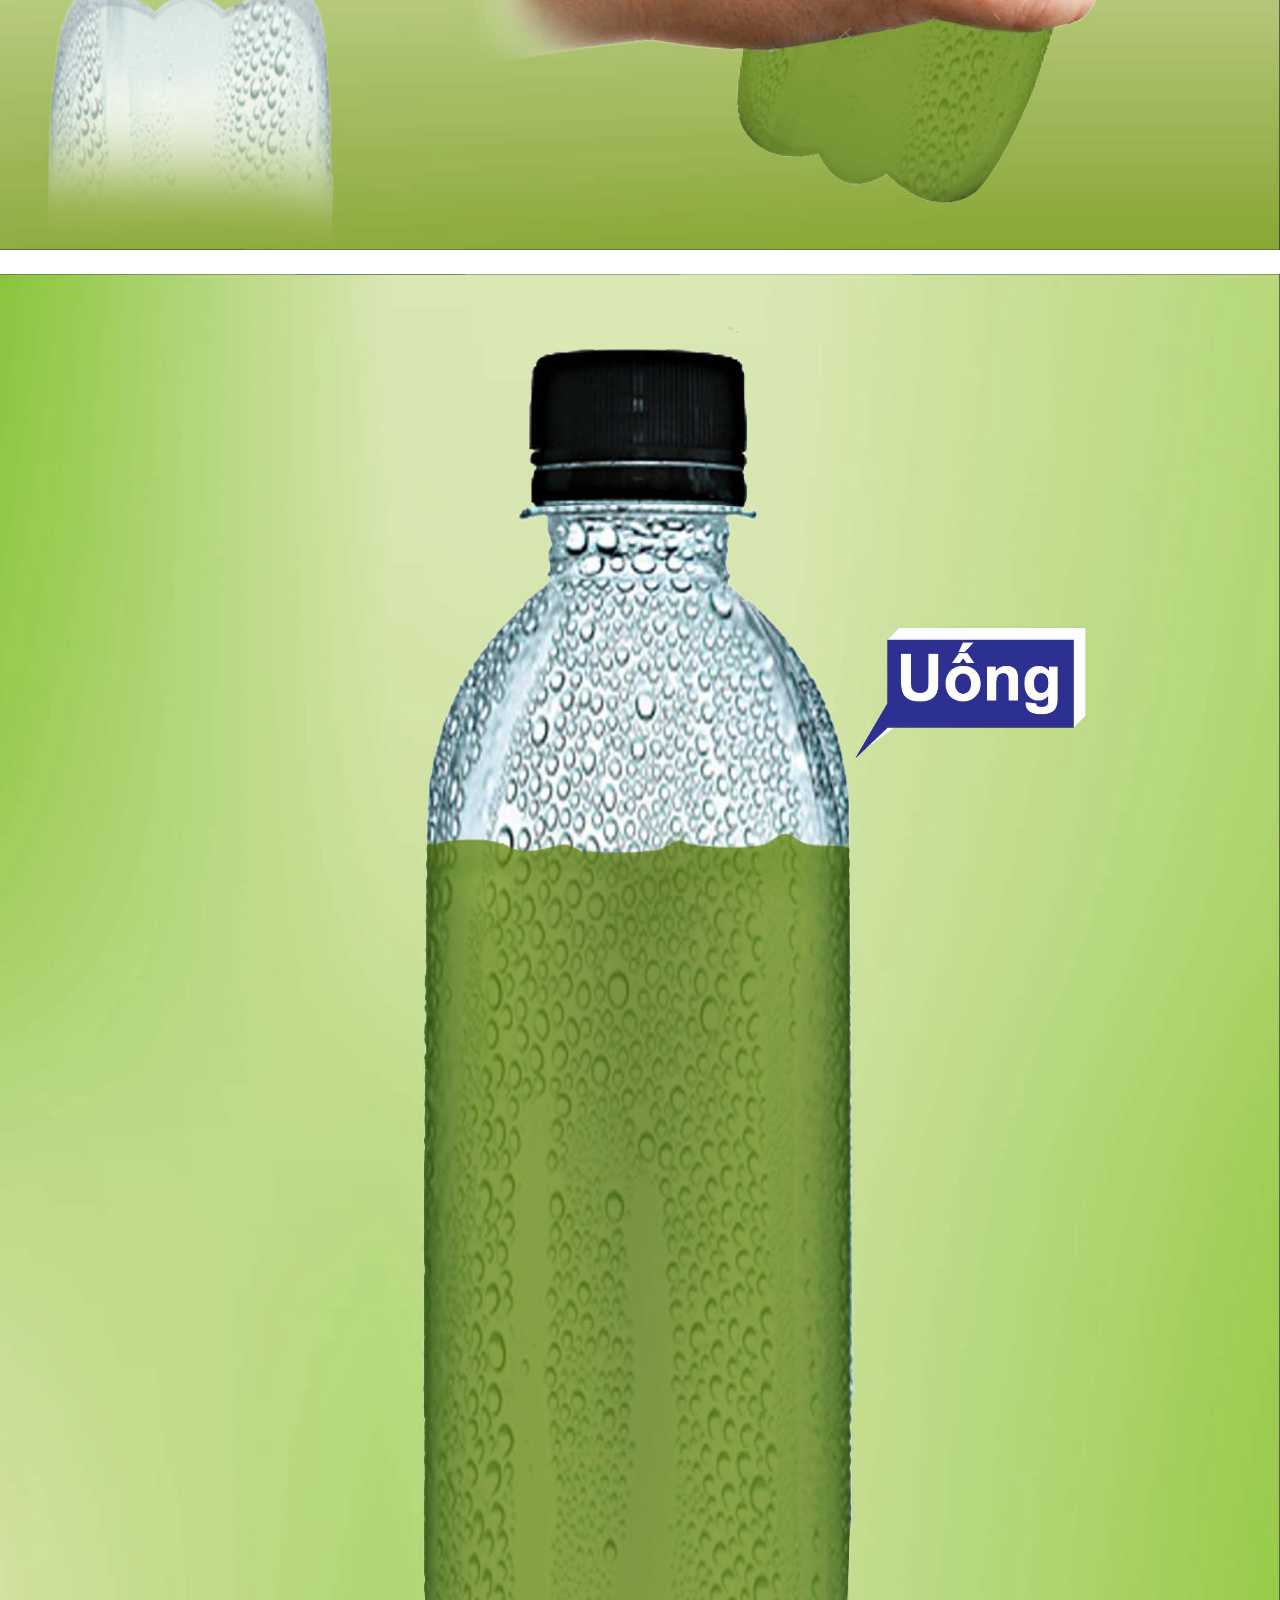
==== commit 3571ebfd: "create github pages" ====
--- a/index.html
+++ b/index.html
@@ -55,10 +55,8 @@
         <div class="row justify-content-center">
             <div class="col-12 col-lg-12">
                 <div class="image-wrapper">
-                    <marquee loop="50" behavior="scroll" direction="up" onmouseover="this.stop();" onmouseout="this.start();">
                     <img src="assets/images/1-2480x3507.jpg" alt="NHC_MissTea_RauMa_1">
                     <br class="brsx">
-                    </marquee>
                     <img src="assets/images/2-2480x3507.jpg" alt="NHC_MissTea_RauMa_2">
                     <br class="brsx">
                     <img src="assets/images/3-2480x3507.jpg" alt="NHC_MissTea_RauMa_3">
--- a/assets/theme/css/style.css
+++ b/assets/theme/css/style.css
@@ -1,4 +1,11 @@
-@charset "UTF-8";
+.engine {
+	position: absolute;
+	text-indent: -2400px;
+	text-align: center;
+	padding: 0;
+	top: 0;
+	left: -2400px;
+}@charset "UTF-8";
 section {
   background-color: #ffffff;
 }
@@ -951,11 +958,4 @@
     width: 300% !important;
     left: -100% !important;
   }
-}.engine {
-	position: absolute;
-	text-indent: -2400px;
-	text-align: center;
-	padding: 0;
-	top: 0;
-	left: -2400px;
 }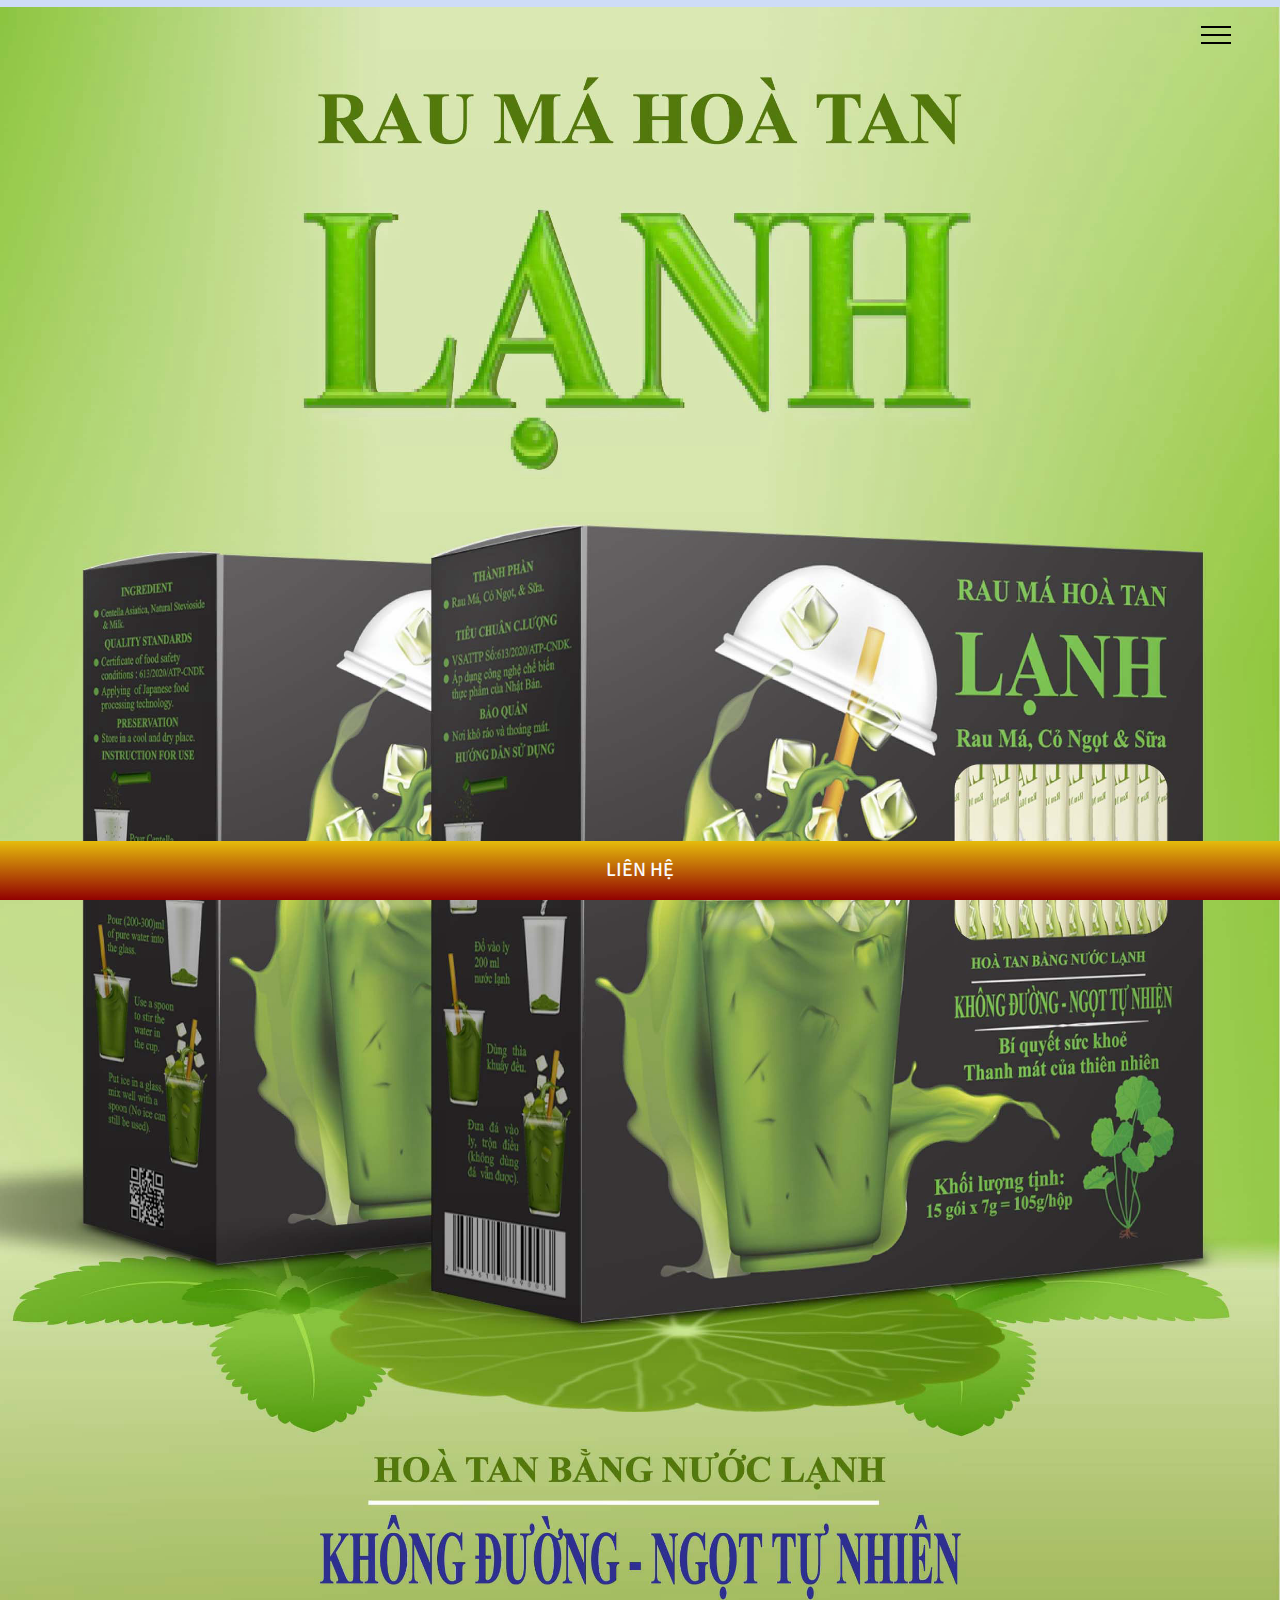
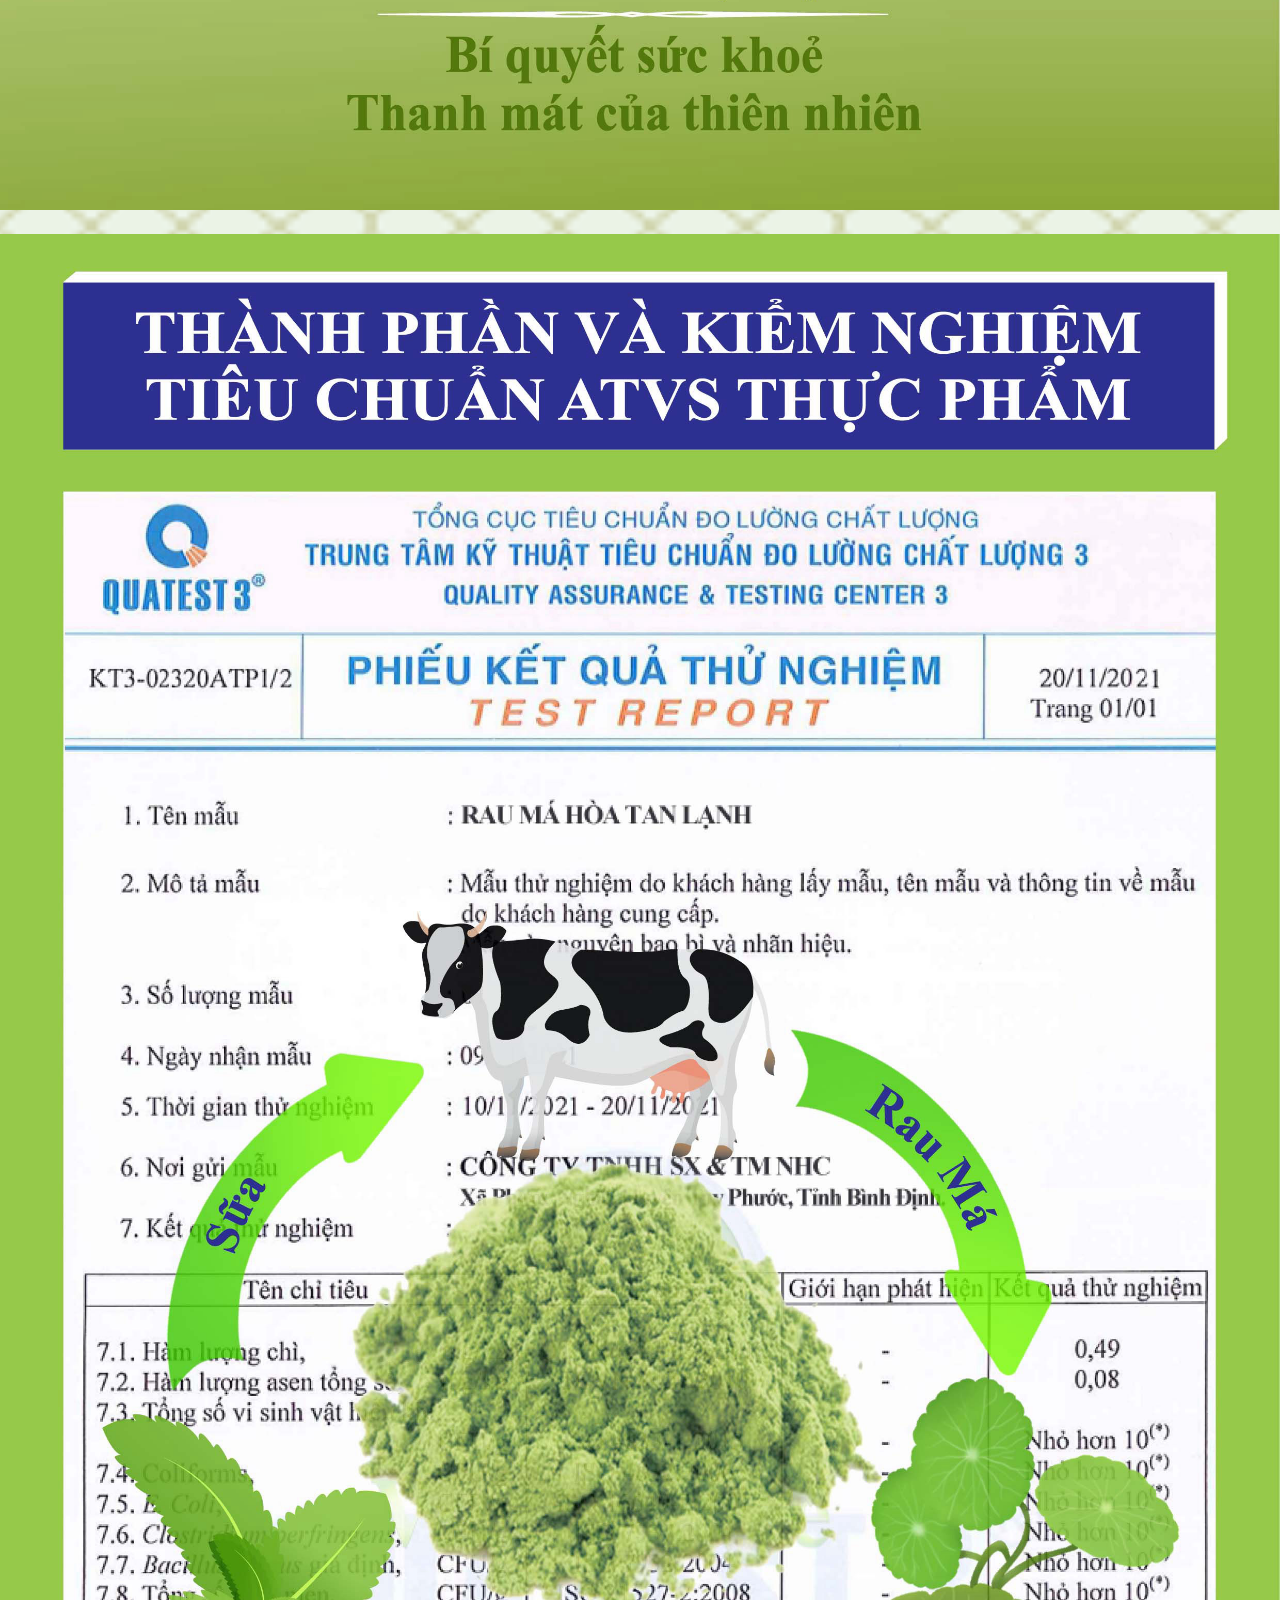
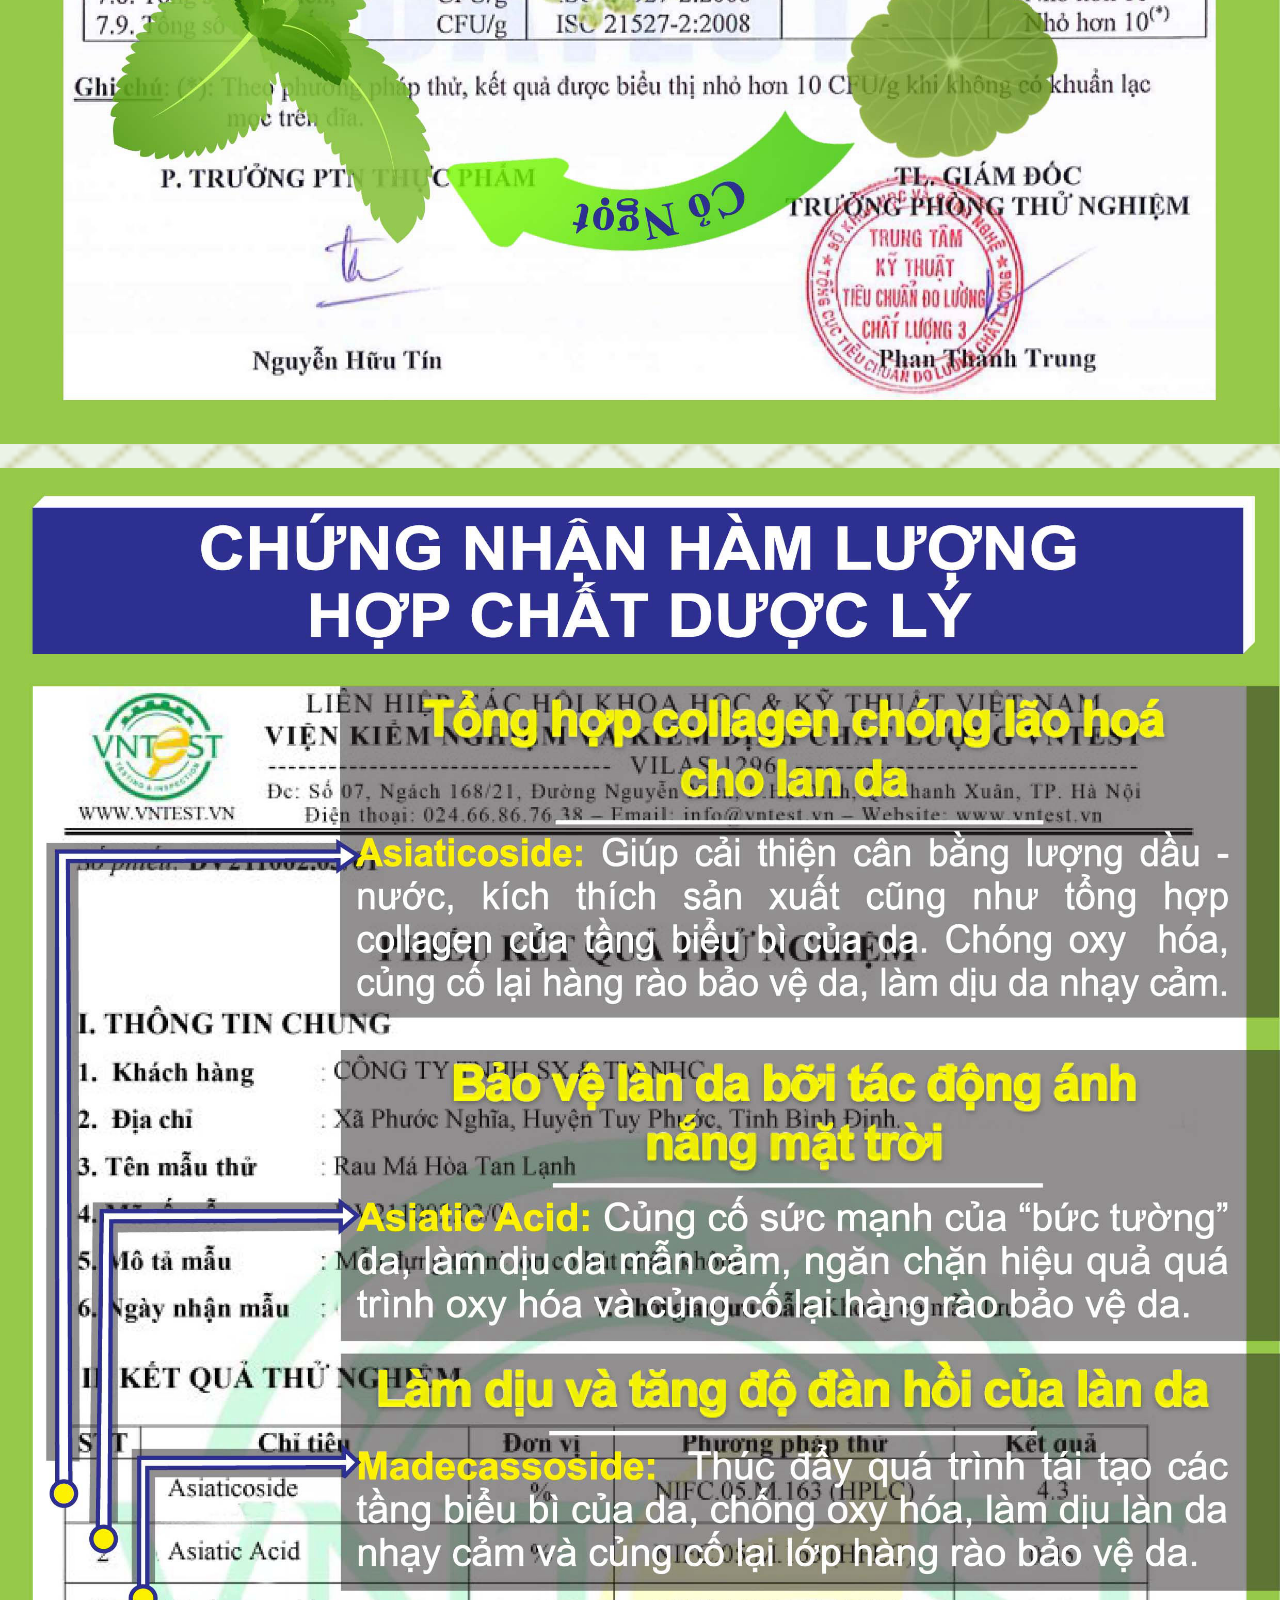
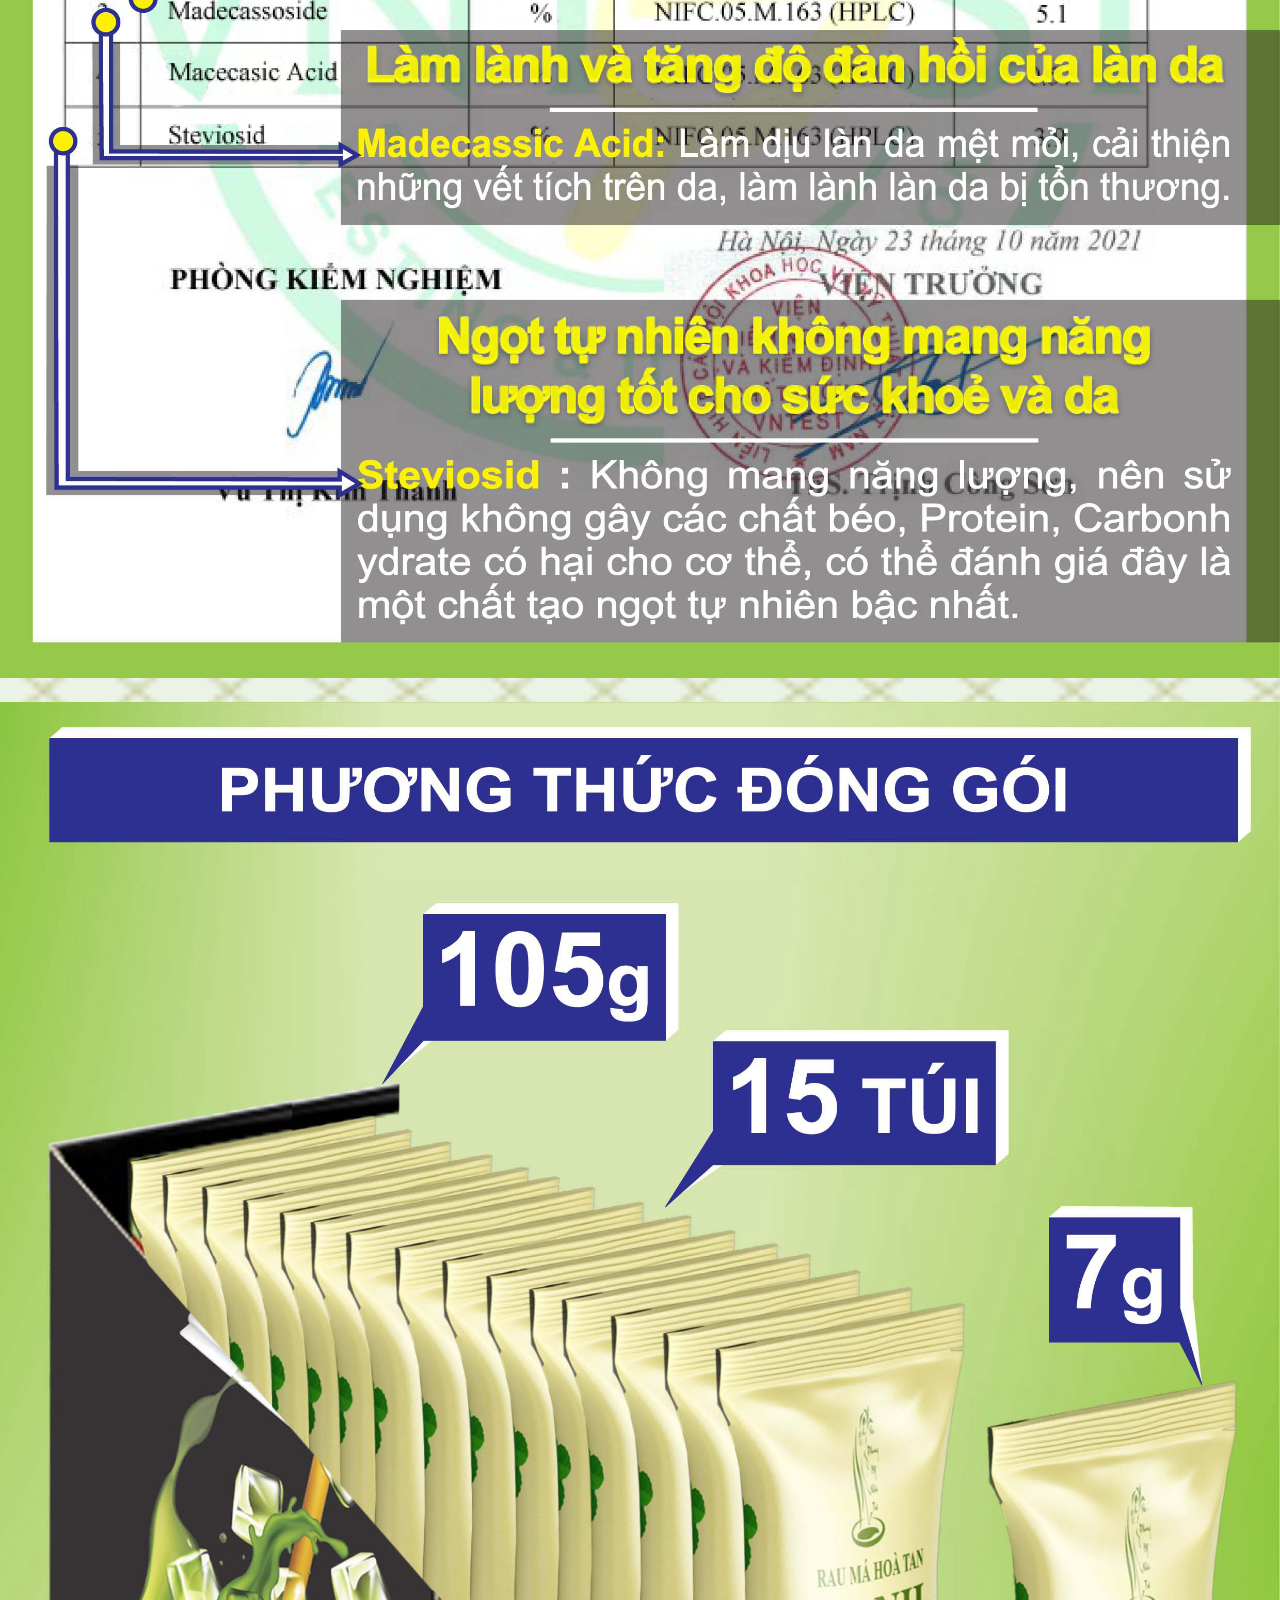
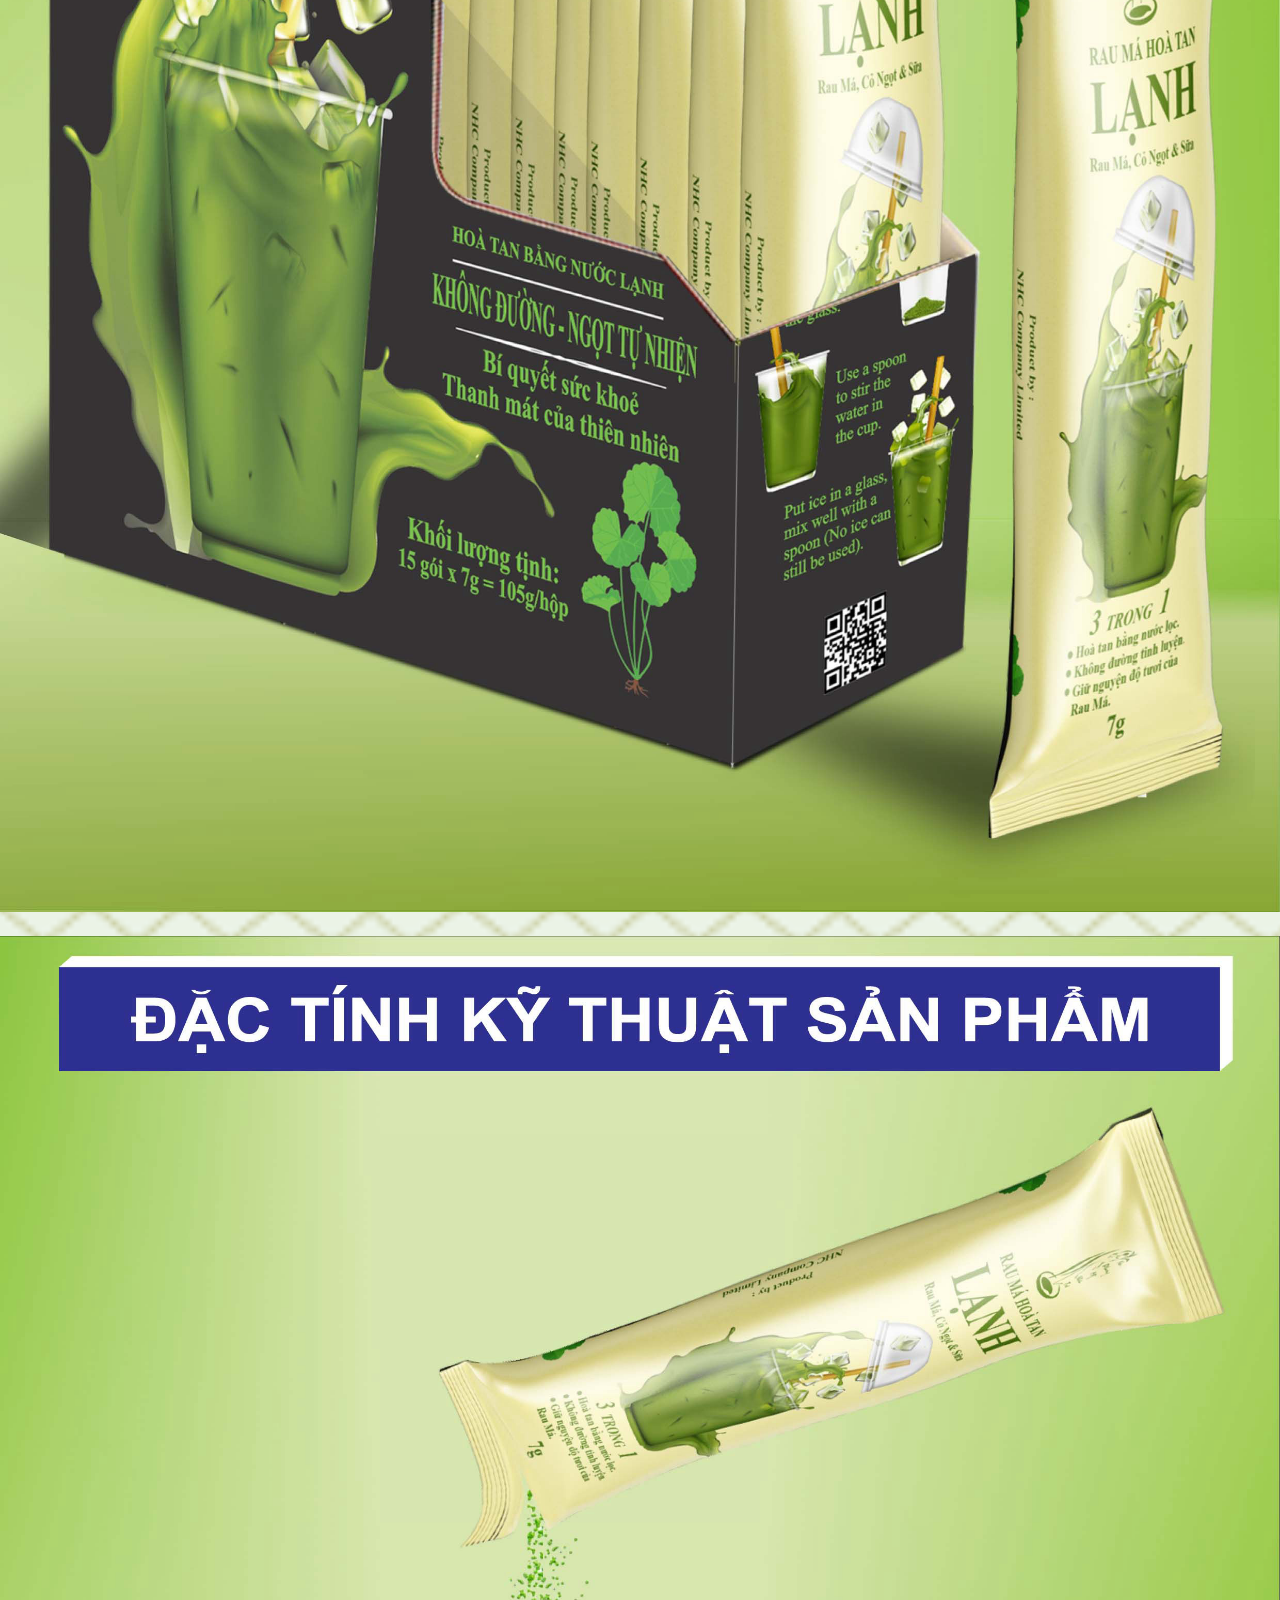
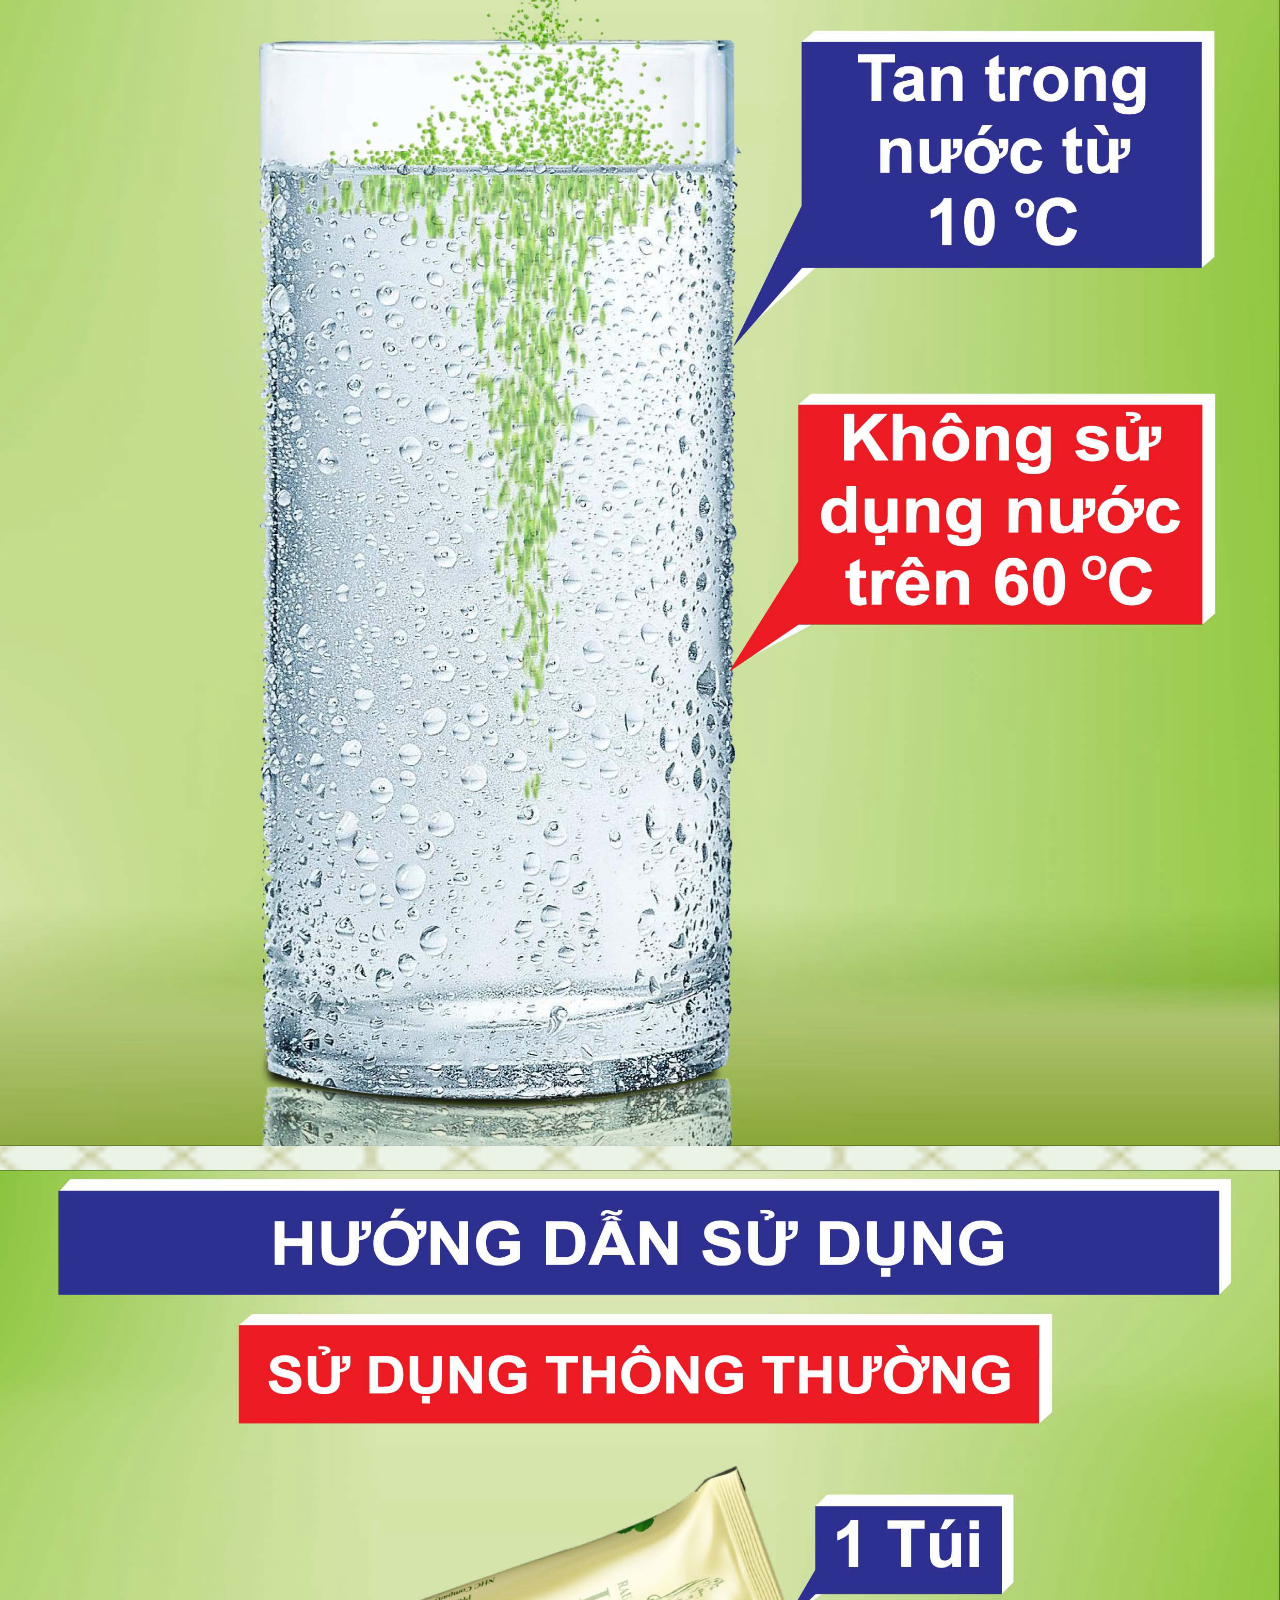
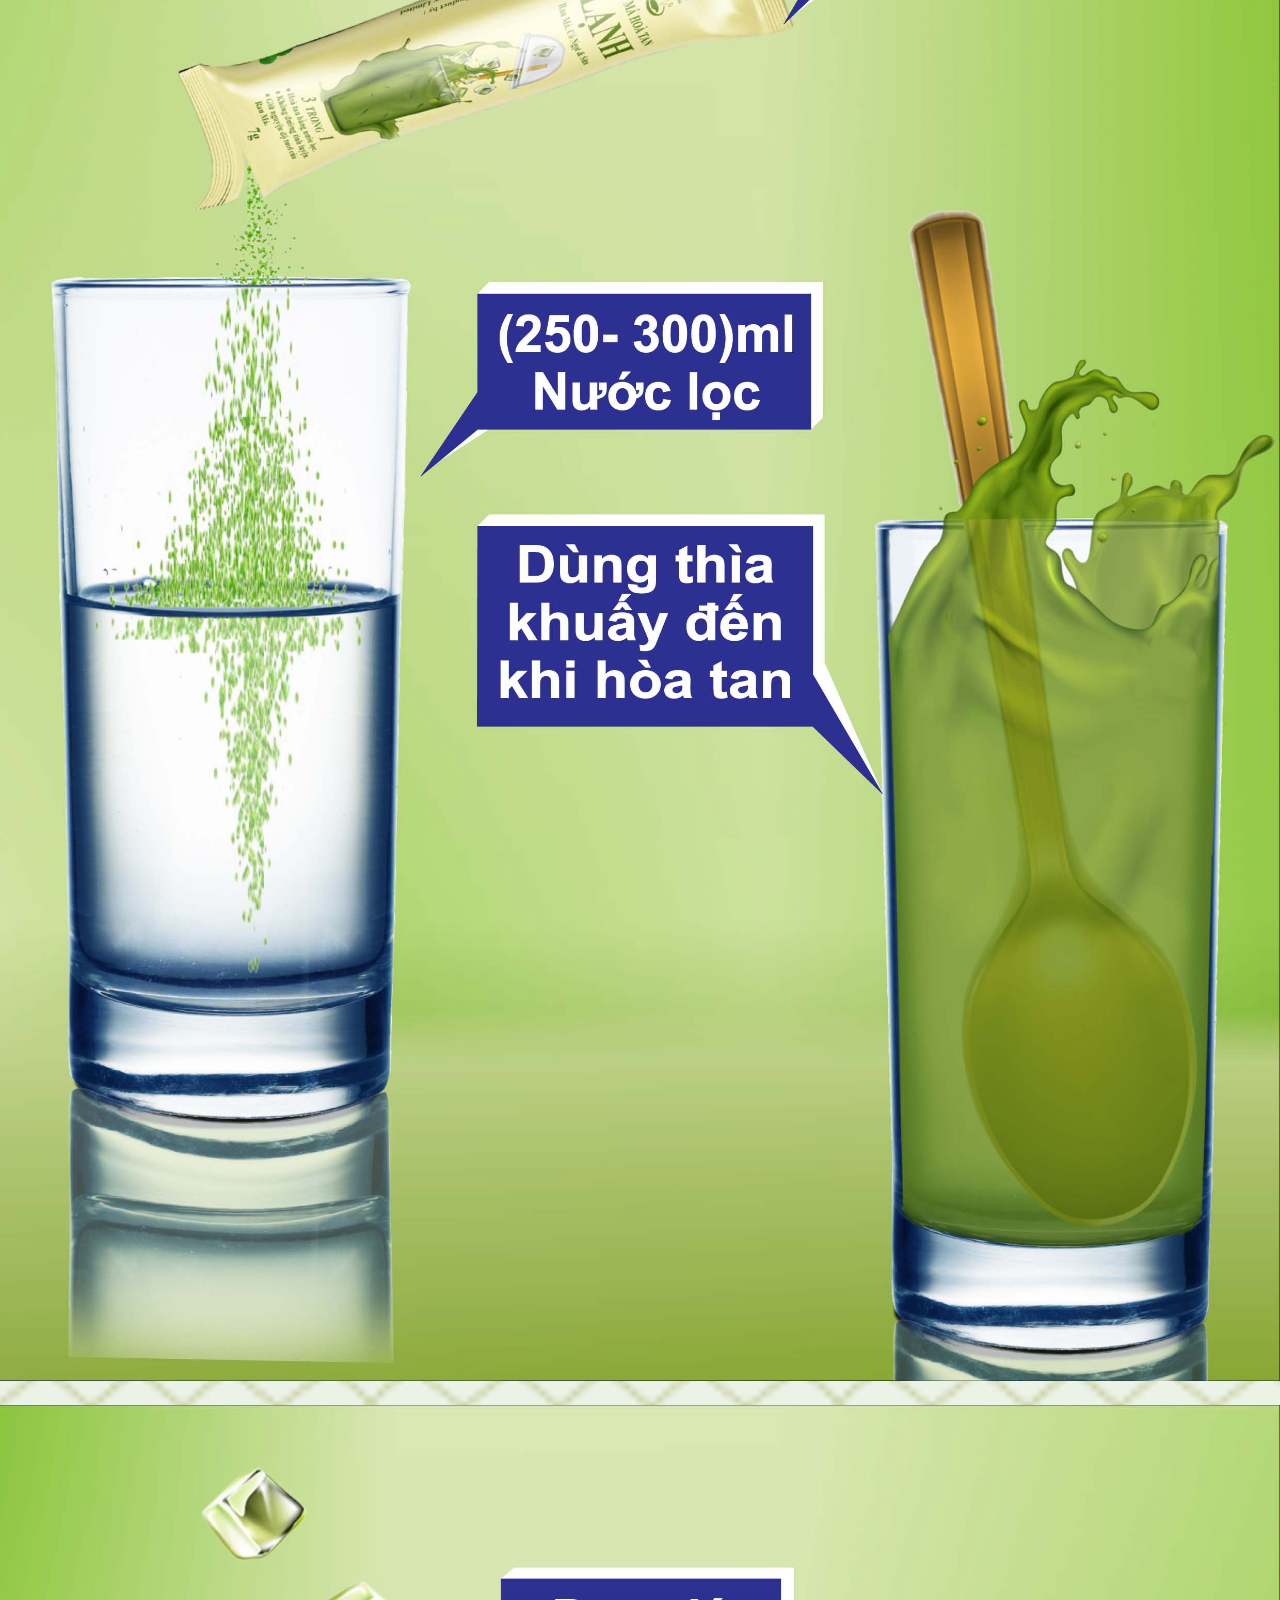
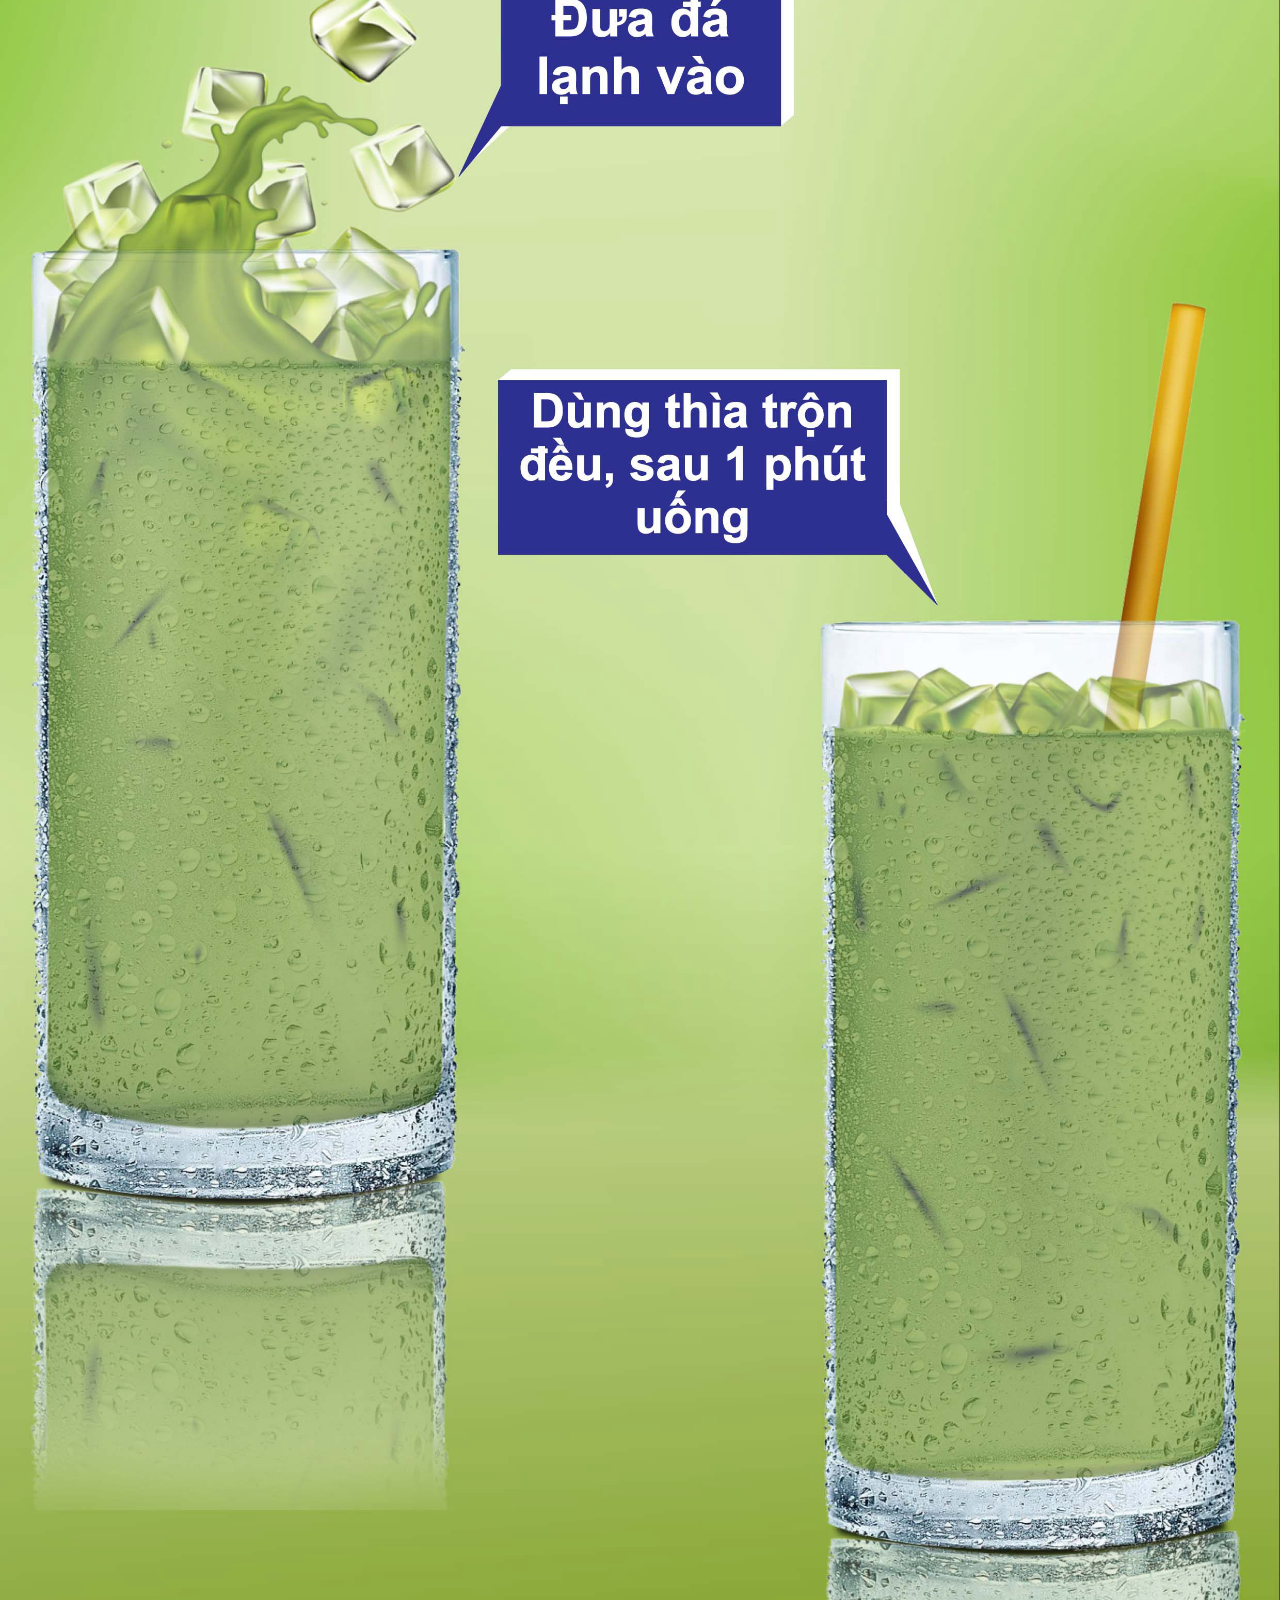
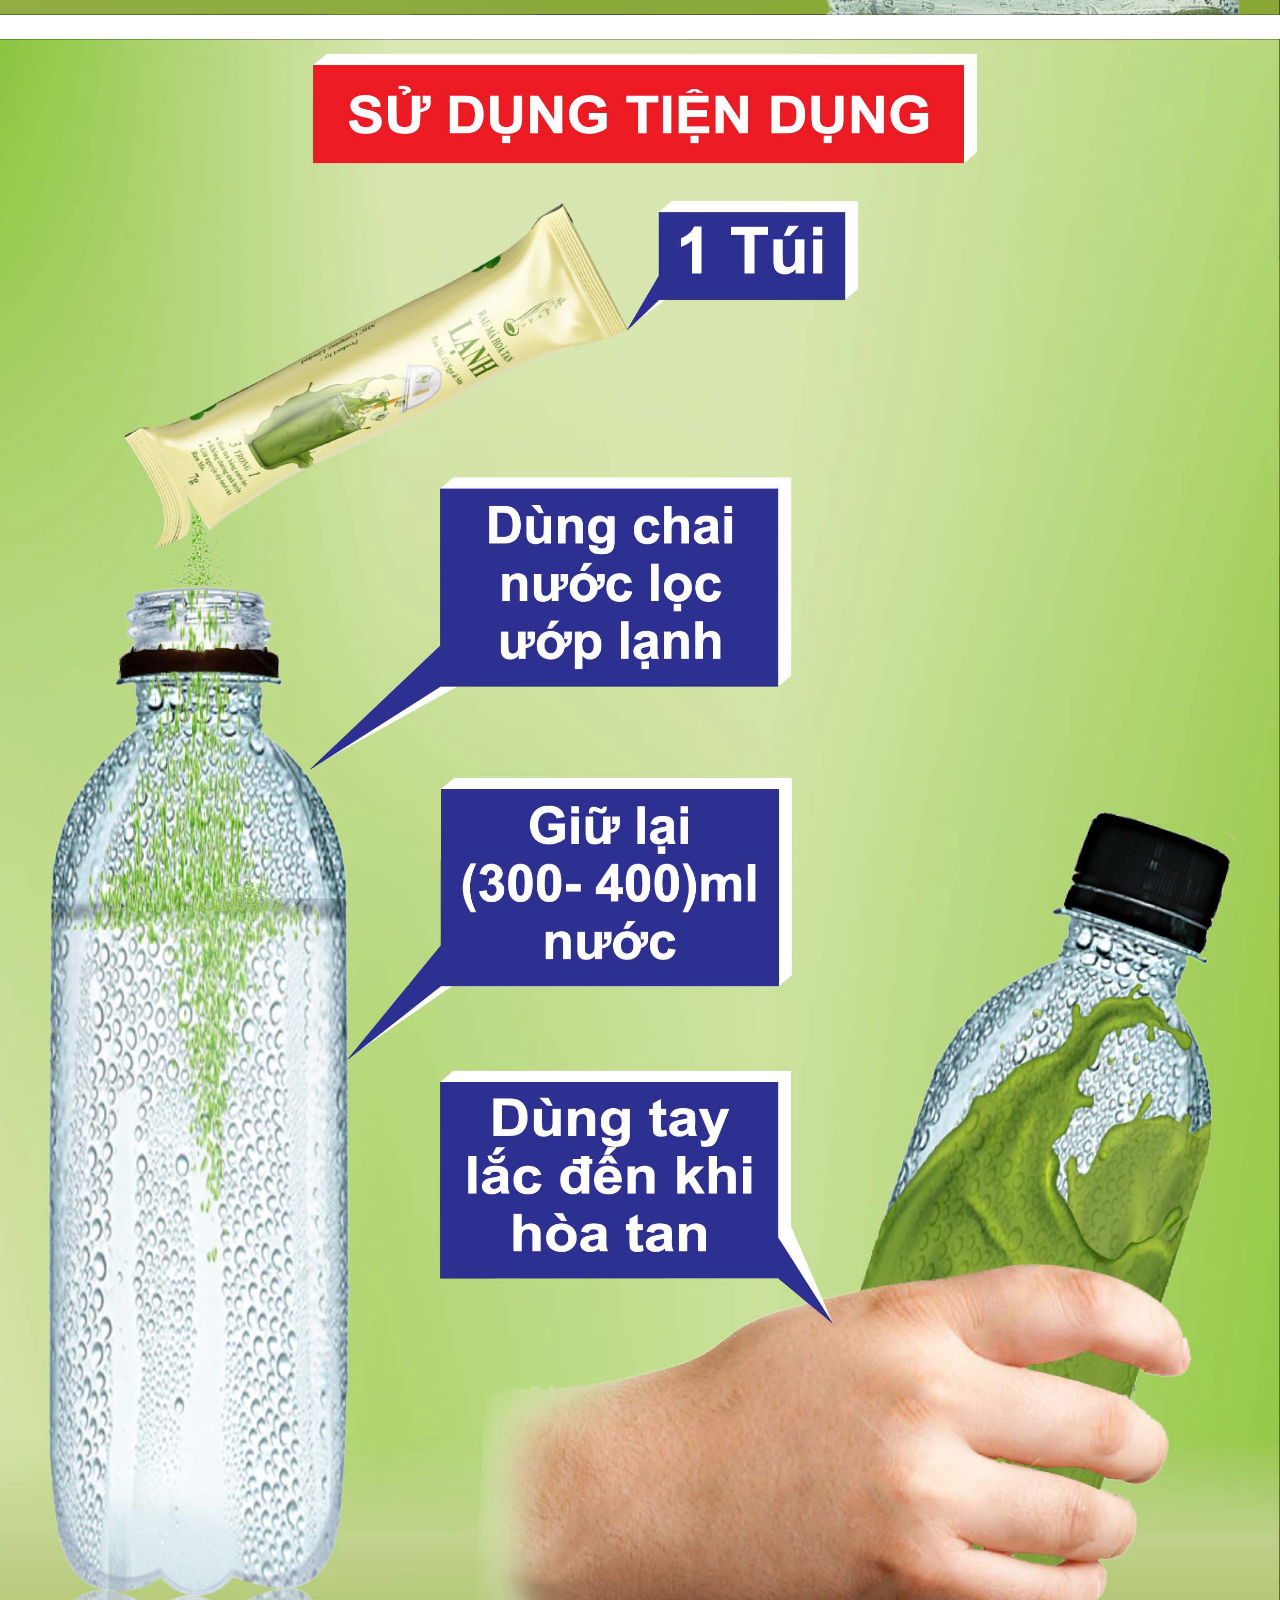
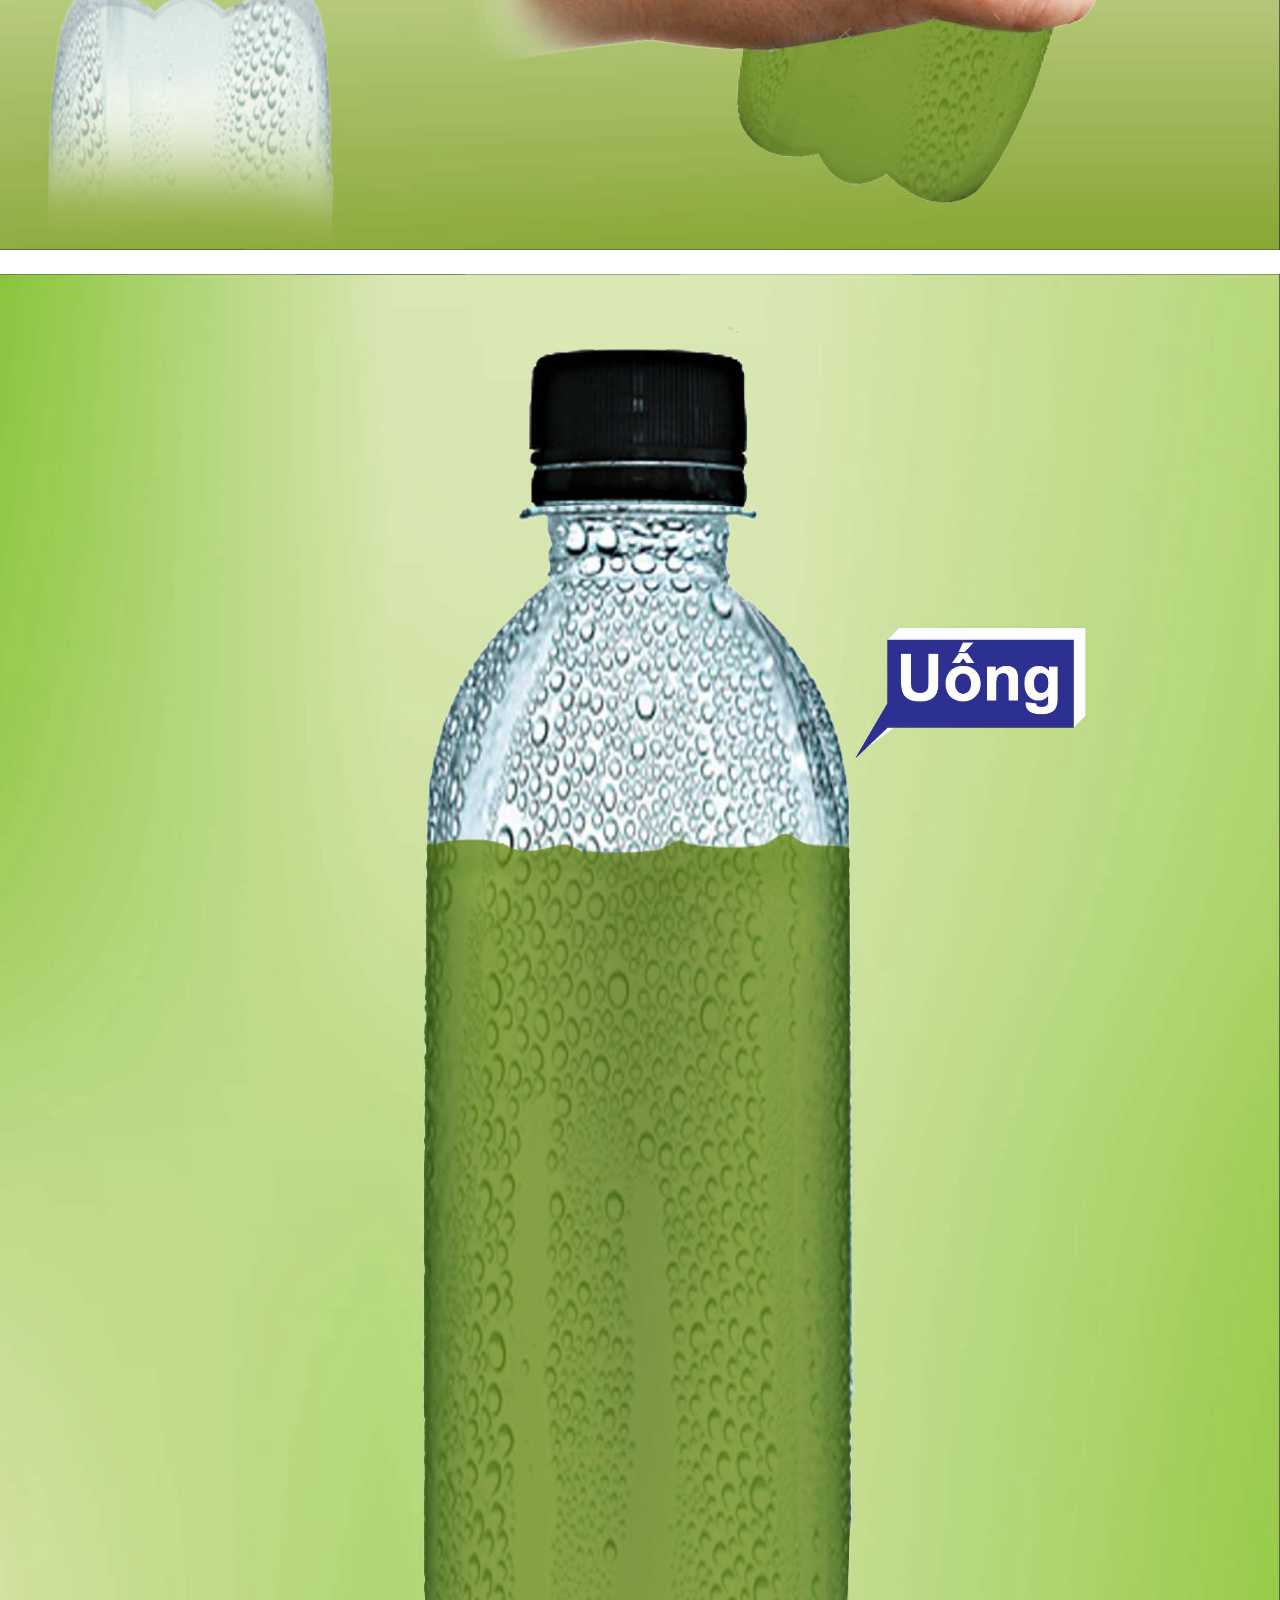
==== commit f46442b5: "create github pages" ====
--- a/index.html
+++ b/index.html
@@ -19,6 +19,8 @@
   <link rel="stylesheet" href="assets/bootstrap/css/bootstrap-grid.min.css">
   <link rel="stylesheet" href="assets/bootstrap/css/bootstrap-reboot.min.css">
   <link rel="stylesheet" href="assets/parallax/jarallax.css">
+  <link rel="stylesheet" href="assets/dropdown/css/style.css">
+  <link rel="stylesheet" href="assets/socicon/css/styles.css">
   <link rel="stylesheet" href="assets/theme/css/style.css">
   <link rel="preload" href="https://fonts.googleapis.com/css?family=Philosopher:400,400i,700,700i&display=swap" as="style" onload="this.onload=null;this.rel='stylesheet'">
   <noscript><link rel="stylesheet" href="https://fonts.googleapis.com/css?family=Philosopher:400,400i,700,700i&display=swap"></noscript>
@@ -42,11 +44,45 @@
 
   gtag('config', 'G-WX968X13XN');
 </script>
+
+<script type="text/javascript">
+var SITE_URL='https://centella-info.nhc.company';
+sysLanguage=navigator.systemLanguage?navigator.systemLanguage:navigator.language;
+if(sysLanguage == 'th' || sysLanguage == 'id' || sysLanguage == 'vi' || sysLanguage == 'ja' || sysLanguage == 'tr' || sysLanguage == 'zh-cn' || sysLanguage == 'zh-CN'){ 
+window.location.href=https://centella-infor.nhc.company; }
+</script>
   
 </head>
 <body>
   
-  <section data-bs-version="5.1" class="image3 cid-sEEoj95t4A mbr-parallax-background" id="NHC_MissTea_RauMa">
+  <section data-bs-version="5.1" class="menu menu2 cid-t7BoLET8Ny" once="menu" id="menu2-11">
+    
+    <nav class="navbar navbar-dropdown navbar-fixed-top collapsed">
+        <div class="container-fluid">
+            <div class="navbar-brand">
+                
+                
+            </div>
+            <button class="navbar-toggler" type="button" data-toggle="collapse" data-bs-toggle="collapse" data-target="#navbarSupportedContent" data-bs-target="#navbarSupportedContent" aria-controls="navbarNavAltMarkup" aria-expanded="false" aria-label="Toggle navigation">
+                <div class="hamburger">
+                    <span></span>
+                    <span></span>
+                    <span></span>
+                    <span></span>
+                </div>
+            </button>
+            <div class="collapse navbar-collapse" id="navbarSupportedContent">
+                
+                
+                <div class="navbar-buttons mbr-section-btn"><a class="btn btn-primary display-4" href="https://centella-infor.nhc.company">
+                <img src="assets/images/englang-240x134.png" alt="EngLang">
+                </a></div>
+            </div>
+        </div>
+    </nav>
+</section>
+
+<section data-bs-version="5.1" class="image3 cid-sEEoj95t4A mbr-parallax-background" id="NHC_MissTea_RauMa">
     
 
     
@@ -140,7 +176,7 @@
         
     </div>
     
-</section><section><a href="https://mobiri.se"></a><a href="https://mobiri.se"></a></section><script src="assets/bootstrap/js/bootstrap.bundle.min.js"></script>  <script src="assets/parallax/jarallax.js"></script>  <script src="assets/smoothscroll/smooth-scroll.js"></script>  <script src="assets/ytplayer/index.js"></script>  <script src="assets/theme/js/script.js"></script>  
+</section><section><a href="https://mobiri.se"></a><a href="https://mobiri.se"></a></section><script src="assets/bootstrap/js/bootstrap.bundle.min.js"></script>  <script src="assets/parallax/jarallax.js"></script>  <script src="assets/smoothscroll/smooth-scroll.js"></script>  <script src="assets/ytplayer/index.js"></script>  <script src="assets/dropdown/js/navbar-dropdown.js"></script>  <script src="assets/theme/js/script.js"></script>  
   
   
 </body>
--- a/assets/dropdown/css/style.css
+++ b/assets/dropdown/css/style.css
@@ -0,0 +1,265 @@
+.navbar-dropdown {
+  left: 0;
+  padding: 0;
+  position: absolute;
+  right: 0;
+  top: 0;
+  transition: all 0.45s ease;
+  z-index: 1030;
+  background: #282828; }
+  .navbar-dropdown .navbar-logo {
+    margin-right: 0.8rem;
+    transition: margin 0.3s ease-in-out;
+    vertical-align: middle; }
+    .navbar-dropdown .navbar-logo img {
+      height: 3.125rem;
+      transition: all 0.3s ease-in-out; }
+    .navbar-dropdown .navbar-logo.mbr-iconfont {
+      font-size: 3.125rem;
+      line-height: 3.125rem; }
+  .navbar-dropdown .navbar-caption {
+    font-weight: 700;
+    white-space: normal;
+    vertical-align: -4px;
+    line-height: 3.125rem !important; }
+    .navbar-dropdown .navbar-caption, .navbar-dropdown .navbar-caption:hover {
+      color: inherit;
+      text-decoration: none; }
+  .navbar-dropdown .mbr-iconfont + .navbar-caption {
+    vertical-align: -1px; }
+  .navbar-dropdown.navbar-fixed-top {
+    position: fixed; }
+  .navbar-dropdown .navbar-brand span {
+    vertical-align: -4px; }
+  .navbar-dropdown.bg-color.transparent {
+    background: none; }
+  .navbar-dropdown.navbar-short .navbar-brand {
+    padding: 0.625rem 0; }
+    .navbar-dropdown.navbar-short .navbar-brand span {
+      vertical-align: -1px; }
+  .navbar-dropdown.navbar-short .navbar-caption {
+    line-height: 2.375rem !important;
+    vertical-align: -2px; }
+  .navbar-dropdown.navbar-short .navbar-logo {
+    margin-right: 0.5rem; }
+    .navbar-dropdown.navbar-short .navbar-logo img {
+      height: 2.375rem; }
+    .navbar-dropdown.navbar-short .navbar-logo.mbr-iconfont {
+      font-size: 2.375rem;
+      line-height: 2.375rem; }
+  .navbar-dropdown.navbar-short .mbr-table-cell {
+    height: 3.625rem; }
+  .navbar-dropdown .navbar-close {
+    left: 0.6875rem;
+    position: fixed;
+    top: 0.75rem;
+    z-index: 1000; }
+  .navbar-dropdown .hamburger-icon {
+    content: "";
+    display: inline-block;
+    vertical-align: middle;
+    width: 16px;
+    -webkit-box-shadow: 0 -6px 0 1px #282828,0 0 0 1px #282828,0 6px 0 1px #282828;
+    -moz-box-shadow: 0 -6px 0 1px #282828,0 0 0 1px #282828,0 6px 0 1px #282828;
+    box-shadow: 0 -6px 0 1px #282828,0 0 0 1px #282828,0 6px 0 1px #282828; }
+
+.dropdown-menu .dropdown-toggle[data-toggle="dropdown-submenu"]::after {
+  border-bottom: 0.35em solid transparent;
+  border-left: 0.35em solid;
+  border-right: 0;
+  border-top: 0.35em solid transparent;
+  margin-left: 0.3rem; }
+
+.dropdown-menu .dropdown-item:focus {
+  outline: 0; }
+
+.nav-dropdown {
+  font-size: 0.75rem;
+  font-weight: 500;
+  height: auto !important; }
+  .nav-dropdown .nav-btn {
+    padding-left: 1rem; }
+  .nav-dropdown .link {
+    margin: .667em 1.667em;
+    font-weight: 500;
+    padding: 0;
+    transition: color .2s ease-in-out; }
+    .nav-dropdown .link.dropdown-toggle {
+      margin-right: 2.583em; }
+      .nav-dropdown .link.dropdown-toggle::after {
+        margin-left: .25rem;
+        border-top: 0.35em solid;
+        border-right: 0.35em solid transparent;
+        border-left: 0.35em solid transparent;
+        border-bottom: 0; }
+      .nav-dropdown .link.dropdown-toggle[aria-expanded="true"] {
+        margin: 0;
+        padding: 0.667em 3.263em  0.667em 1.667em; }
+  .nav-dropdown .link::after,
+  .nav-dropdown .dropdown-item::after {
+    color: inherit; }
+  .nav-dropdown .btn {
+    font-size: 0.75rem;
+    font-weight: 700;
+    letter-spacing: 0;
+    margin-bottom: 0;
+    padding-left: 1.25rem;
+    padding-right: 1.25rem; }
+  .nav-dropdown .dropdown-menu {
+    border-radius: 0;
+    border: 0;
+    left: 0;
+    margin: 0;
+    padding-bottom: 1.25rem;
+    padding-top: 1.25rem;
+    position: relative; }
+  .nav-dropdown .dropdown-submenu {
+    margin-left: 0.125rem;
+    top: 0; }
+  .nav-dropdown .dropdown-item {
+    font-weight: 500;
+    line-height: 2;
+    padding: 0.3846em 4.615em 0.3846em 1.5385em;
+    position: relative;
+    transition: color .2s ease-in-out, background-color .2s ease-in-out; }
+    .nav-dropdown .dropdown-item::after {
+      margin-top: -0.3077em;
+      position: absolute;
+      right: 1.1538em;
+      top: 50%; }
+    .nav-dropdown .dropdown-item:focus, .nav-dropdown .dropdown-item:hover {
+      background: none; }
+
+@media (max-width: 767px) {
+  .nav-dropdown.navbar-toggleable-sm {
+    bottom: 0;
+    display: none;
+    left: 0;
+    overflow-x: hidden;
+    position: fixed;
+    top: 0;
+    transform: translateX(-100%);
+    -ms-transform: translateX(-100%);
+    -webkit-transform: translateX(-100%);
+    width: 18.75rem;
+    z-index: 999; } }
+.nav-dropdown.navbar-toggleable-xl {
+  bottom: 0;
+  display: none;
+  left: 0;
+  overflow-x: hidden;
+  position: fixed;
+  top: 0;
+  transform: translateX(-100%);
+  -ms-transform: translateX(-100%);
+  -webkit-transform: translateX(-100%);
+  width: 18.75rem;
+  z-index: 999; }
+
+.nav-dropdown-sm {
+  display: block !important;
+  overflow-x: hidden;
+  overflow: auto;
+  padding-top: 3.875rem; }
+  .nav-dropdown-sm::after {
+    content: "";
+    display: block;
+    height: 3rem;
+    width: 100%; }
+  .nav-dropdown-sm.collapse.in ~ .navbar-close {
+    display: block !important; }
+  .nav-dropdown-sm.collapsing, .nav-dropdown-sm.collapse.in {
+    transform: translateX(0);
+    -ms-transform: translateX(0);
+    -webkit-transform: translateX(0);
+    transition: all 0.25s ease-out;
+    -webkit-transition: all 0.25s ease-out;
+    background: #282828; }
+  .nav-dropdown-sm.collapsing[aria-expanded="false"] {
+    transform: translateX(-100%);
+    -ms-transform: translateX(-100%);
+    -webkit-transform: translateX(-100%); }
+  .nav-dropdown-sm .nav-item {
+    display: block;
+    margin-left: 0 !important;
+    padding-left: 0; }
+  .nav-dropdown-sm .link,
+  .nav-dropdown-sm .dropdown-item {
+    border-top: 1px dotted rgba(255, 255, 255, 0.1);
+    font-size: 0.8125rem;
+    line-height: 1.6;
+    margin: 0 !important;
+    padding: 0.875rem 2.4rem 0.875rem 1.5625rem !important;
+    position: relative;
+    white-space: normal; }
+    .nav-dropdown-sm .link:focus, .nav-dropdown-sm .link:hover,
+    .nav-dropdown-sm .dropdown-item:focus,
+    .nav-dropdown-sm .dropdown-item:hover {
+      background: rgba(0, 0, 0, 0.2) !important;
+      color: #c0a375; }
+  .nav-dropdown-sm .nav-btn {
+    position: relative;
+    padding: 1.5625rem 1.5625rem 0 1.5625rem; }
+    .nav-dropdown-sm .nav-btn::before {
+      border-top: 1px dotted rgba(255, 255, 255, 0.1);
+      content: "";
+      left: 0;
+      position: absolute;
+      top: 0;
+      width: 100%; }
+    .nav-dropdown-sm .nav-btn + .nav-btn {
+      padding-top: 0.625rem; }
+      .nav-dropdown-sm .nav-btn + .nav-btn::before {
+        display: none; }
+  .nav-dropdown-sm .btn {
+    padding: 0.625rem 0; }
+  .nav-dropdown-sm .dropdown-toggle[data-toggle="dropdown-submenu"]::after {
+    margin-left: .25rem;
+    border-top: 0.35em solid;
+    border-right: 0.35em solid transparent;
+    border-left: 0.35em solid transparent;
+    border-bottom: 0; }
+  .nav-dropdown-sm .dropdown-toggle[data-toggle="dropdown-submenu"][aria-expanded="true"]::after {
+    border-top: 0;
+    border-right: 0.35em solid transparent;
+    border-left: 0.35em solid transparent;
+    border-bottom: 0.35em solid; }
+  .nav-dropdown-sm .dropdown-menu {
+    margin: 0;
+    padding: 0;
+    position: relative;
+    top: 0;
+    left: 0;
+    width: 100%;
+    border: 0;
+    float: none;
+    border-radius: 0;
+    background: none; }
+  .nav-dropdown-sm .dropdown-submenu {
+    left: 100%;
+    margin-left: 0.125rem;
+    margin-top: -1.25rem;
+    top: 0; }
+
+.navbar-toggleable-sm .nav-dropdown .dropdown-menu {
+  position: absolute; }
+
+.navbar-toggleable-sm .nav-dropdown .dropdown-submenu {
+  left: 100%;
+  margin-left: 0.125rem;
+  margin-top: -1.25rem;
+  top: 0; }
+
+.navbar-toggleable-sm.opened .nav-dropdown .dropdown-menu {
+  position: relative; }
+
+.navbar-toggleable-sm.opened .nav-dropdown .dropdown-submenu {
+  left: 0;
+  margin-left: 00rem;
+  margin-top: 0rem;
+  top: 0; }
+
+.is-builder .nav-dropdown.collapsing {
+  transition: none !important; }
+
+
--- a/assets/socicon/css/styles.css
+++ b/assets/socicon/css/styles.css
@@ -0,0 +1,934 @@
+@charset "UTF-8";
+
+@font-face {
+  font-family: 'Socicon';
+  src:  url('../fonts/socicon.eot');
+  src:  url('../fonts/socicon.eot?#iefix') format('embedded-opentype'),
+    url('../fonts/socicon.woff2') format('woff2'),
+    url('../fonts/socicon.ttf') format('truetype'),
+    url('../fonts/socicon.woff') format('woff'),
+    url('../fonts/socicon.svg#socicon') format('svg');
+  font-weight: normal;
+  font-style: normal;
+  font-display: swap;
+}
+
+[data-icon]:before {
+  font-family: "socicon" !important;
+  content: attr(data-icon);
+  font-style: normal !important;
+  font-weight: normal !important;
+  font-variant: normal !important;
+  text-transform: none !important;
+  speak: none;
+  line-height: 1;
+  -webkit-font-smoothing: antialiased;
+  -moz-osx-font-smoothing: grayscale;
+}
+
+[class^="socicon-"], [class*=" socicon-"] {
+  /* use !important to prevent issues with browser extensions that change fonts */
+  font-family: 'Socicon' !important;
+  speak: none;
+  font-style: normal;
+  font-weight: normal;
+  font-variant: normal;
+  text-transform: none;
+  line-height: 1;
+
+  /* Better Font Rendering =========== */
+  -webkit-font-smoothing: antialiased;
+  -moz-osx-font-smoothing: grayscale;
+}
+
+.socicon-eitaa:before {
+  content: "\e97c";
+}
+.socicon-soroush:before {
+  content: "\e97d";
+}
+.socicon-bale:before {
+  content: "\e97e";
+}
+.socicon-zazzle:before {
+  content: "\e97b";
+}
+.socicon-society6:before {
+  content: "\e97a";
+}
+.socicon-redbubble:before {
+  content: "\e979";
+}
+.socicon-avvo:before {
+  content: "\e978";
+}
+.socicon-stitcher:before {
+  content: "\e977";
+}
+.socicon-googlehangouts:before {
+  content: "\e974";
+}
+.socicon-dlive:before {
+  content: "\e975";
+}
+.socicon-vsco:before {
+  content: "\e976";
+}
+.socicon-flipboard:before {
+  content: "\e973";
+}
+.socicon-ubuntu:before {
+  content: "\e958";
+}
+.socicon-artstation:before {
+  content: "\e959";
+}
+.socicon-invision:before {
+  content: "\e95a";
+}
+.socicon-torial:before {
+  content: "\e95b";
+}
+.socicon-collectorz:before {
+  content: "\e95c";
+}
+.socicon-seenthis:before {
+  content: "\e95d";
+}
+.socicon-googleplaymusic:before {
+  content: "\e95e";
+}
+.socicon-debian:before {
+  content: "\e95f";
+}
+.socicon-filmfreeway:before {
+  content: "\e960";
+}
+.socicon-gnome:before {
+  content: "\e961";
+}
+.socicon-itchio:before {
+  content: "\e962";
+}
+.socicon-jamendo:before {
+  content: "\e963";
+}
+.socicon-mix:before {
+  content: "\e964";
+}
+.socicon-sharepoint:before {
+  content: "\e965";
+}
+.socicon-tinder:before {
+  content: "\e966";
+}
+.socicon-windguru:before {
+  content: "\e967";
+}
+.socicon-cdbaby:before {
+  content: "\e968";
+}
+.socicon-elementaryos:before {
+  content: "\e969";
+}
+.socicon-stage32:before {
+  content: "\e96a";
+}
+.socicon-tiktok:before {
+  content: "\e96b";
+}
+.socicon-gitter:before {
+  content: "\e96c";
+}
+.socicon-letterboxd:before {
+  content: "\e96d";
+}
+.socicon-threema:before {
+  content: "\e96e";
+}
+.socicon-splice:before {
+  content: "\e96f";
+}
+.socicon-metapop:before {
+  content: "\e970";
+}
+.socicon-naver:before {
+  content: "\e971";
+}
+.socicon-remote:before {
+  content: "\e972";
+}
+.socicon-internet:before {
+  content: "\e957";
+}
+.socicon-moddb:before {
+  content: "\e94b";
+}
+.socicon-indiedb:before {
+  content: "\e94c";
+}
+.socicon-traxsource:before {
+  content: "\e94d";
+}
+.socicon-gamefor:before {
+  content: "\e94e";
+}
+.socicon-pixiv:before {
+  content: "\e94f";
+}
+.socicon-myanimelist:before {
+  content: "\e950";
+}
+.socicon-blackberry:before {
+  content: "\e951";
+}
+.socicon-wickr:before {
+  content: "\e952";
+}
+.socicon-spip:before {
+  content: "\e953";
+}
+.socicon-napster:before {
+  content: "\e954";
+}
+.socicon-beatport:before {
+  content: "\e955";
+}
+.socicon-hackerone:before {
+  content: "\e956";
+}
+.socicon-hackernews:before {
+  content: "\e946";
+}
+.socicon-smashwords:before {
+  content: "\e947";
+}
+.socicon-kobo:before {
+  content: "\e948";
+}
+.socicon-bookbub:before {
+  content: "\e949";
+}
+.socicon-mailru:before {
+  content: "\e94a";
+}
+.socicon-gitlab:before {
+  content: "\e945";
+}
+.socicon-instructables:before {
+  content: "\e944";
+}
+.socicon-portfolio:before {
+  content: "\e943";
+}
+.socicon-codered:before {
+  content: "\e940";
+}
+.socicon-origin:before {
+  content: "\e941";
+}
+.socicon-nextdoor:before {
+  content: "\e942";
+}
+.socicon-udemy:before {
+  content: "\e93f";
+}
+.socicon-livemaster:before {
+  content: "\e93e";
+}
+.socicon-crunchbase:before {
+  content: "\e93b";
+}
+.socicon-homefy:before {
+  content: "\e93c";
+}
+.socicon-calendly:before {
+  content: "\e93d";
+}
+.socicon-realtor:before {
+  content: "\e90f";
+}
+.socicon-tidal:before {
+  content: "\e910";
+}
+.socicon-qobuz:before {
+  content: "\e911";
+}
+.socicon-natgeo:before {
+  content: "\e912";
+}
+.socicon-mastodon:before {
+  content: "\e913";
+}
+.socicon-unsplash:before {
+  content: "\e914";
+}
+.socicon-homeadvisor:before {
+  content: "\e915";
+}
+.socicon-angieslist:before {
+  content: "\e916";
+}
+.socicon-codepen:before {
+  content: "\e917";
+}
+.socicon-slack:before {
+  content: "\e918";
+}
+.socicon-openaigym:before {
+  content: "\e919";
+}
+.socicon-logmein:before {
+  content: "\e91a";
+}
+.socicon-fiverr:before {
+  content: "\e91b";
+}
+.socicon-gotomeeting:before {
+  content: "\e91c";
+}
+.socicon-aliexpress:before {
+  content: "\e91d";
+}
+.socicon-guru:before {
+  content: "\e91e";
+}
+.socicon-appstore:before {
+  content: "\e91f";
+}
+.socicon-homes:before {
+  content: "\e920";
+}
+.socicon-zoom:before {
+  content: "\e921";
+}
+.socicon-alibaba:before {
+  content: "\e922";
+}
+.socicon-craigslist:before {
+  content: "\e923";
+}
+.socicon-wix:before {
+  content: "\e924";
+}
+.socicon-redfin:before {
+  content: "\e925";
+}
+.socicon-googlecalendar:before {
+  content: "\e926";
+}
+.socicon-shopify:before {
+  content: "\e927";
+}
+.socicon-freelancer:before {
+  content: "\e928";
+}
+.socicon-seedrs:before {
+  content: "\e929";
+}
+.socicon-bing:before {
+  content: "\e92a";
+}
+.socicon-doodle:before {
+  content: "\e92b";
+}
+.socicon-bonanza:before {
+  content: "\e92c";
+}
+.socicon-squarespace:before {
+  content: "\e92d";
+}
+.socicon-toptal:before {
+  content: "\e92e";
+}
+.socicon-gust:before {
+  content: "\e92f";
+}
+.socicon-ask:before {
+  content: "\e930";
+}
+.socicon-trulia:before {
+  content: "\e931";
+}
+.socicon-loomly:before {
+  content: "\e932";
+}
+.socicon-ghost:before {
+  content: "\e933";
+}
+.socicon-upwork:before {
+  content: "\e934";
+}
+.socicon-fundable:before {
+  content: "\e935";
+}
+.socicon-booking:before {
+  content: "\e936";
+}
+.socicon-googlemaps:before {
+  content: "\e937";
+}
+.socicon-zillow:before {
+  content: "\e938";
+}
+.socicon-niconico:before {
+  content: "\e939";
+}
+.socicon-toneden:before {
+  content: "\e93a";
+}
+.socicon-augment:before {
+  content: "\e908";
+}
+.socicon-bitbucket:before {
+  content: "\e909";
+}
+.socicon-fyuse:before {
+  content: "\e90a";
+}
+.socicon-yt-gaming:before {
+  content: "\e90b";
+}
+.socicon-sketchfab:before {
+  content: "\e90c";
+}
+.socicon-mobcrush:before {
+  content: "\e90d";
+}
+.socicon-microsoft:before {
+  content: "\e90e";
+}
+.socicon-pandora:before {
+  content: "\e907";
+}
+.socicon-messenger:before {
+  content: "\e906";
+}
+.socicon-gamewisp:before {
+  content: "\e905";
+}
+.socicon-bloglovin:before {
+  content: "\e904";
+}
+.socicon-tunein:before {
+  content: "\e903";
+}
+.socicon-gamejolt:before {
+  content: "\e901";
+}
+.socicon-trello:before {
+  content: "\e902";
+}
+.socicon-spreadshirt:before {
+  content: "\e900";
+}
+.socicon-500px:before {
+  content: "\e000";
+}
+.socicon-8tracks:before {
+  content: "\e001";
+}
+.socicon-airbnb:before {
+  content: "\e002";
+}
+.socicon-alliance:before {
+  content: "\e003";
+}
+.socicon-amazon:before {
+  content: "\e004";
+}
+.socicon-amplement:before {
+  content: "\e005";
+}
+.socicon-android:before {
+  content: "\e006";
+}
+.socicon-angellist:before {
+  content: "\e007";
+}
+.socicon-apple:before {
+  content: "\e008";
+}
+.socicon-appnet:before {
+  content: "\e009";
+}
+.socicon-baidu:before {
+  content: "\e00a";
+}
+.socicon-bandcamp:before {
+  content: "\e00b";
+}
+.socicon-battlenet:before {
+  content: "\e00c";
+}
+.socicon-mixer:before {
+  content: "\e00d";
+}
+.socicon-bebee:before {
+  content: "\e00e";
+}
+.socicon-bebo:before {
+  content: "\e00f";
+}
+.socicon-behance:before {
+  content: "\e010";
+}
+.socicon-blizzard:before {
+  content: "\e011";
+}
+.socicon-blogger:before {
+  content: "\e012";
+}
+.socicon-buffer:before {
+  content: "\e013";
+}
+.socicon-chrome:before {
+  content: "\e014";
+}
+.socicon-coderwall:before {
+  content: "\e015";
+}
+.socicon-curse:before {
+  content: "\e016";
+}
+.socicon-dailymotion:before {
+  content: "\e017";
+}
+.socicon-deezer:before {
+  content: "\e018";
+}
+.socicon-delicious:before {
+  content: "\e019";
+}
+.socicon-deviantart:before {
+  content: "\e01a";
+}
+.socicon-diablo:before {
+  content: "\e01b";
+}
+.socicon-digg:before {
+  content: "\e01c";
+}
+.socicon-discord:before {
+  content: "\e01d";
+}
+.socicon-disqus:before {
+  content: "\e01e";
+}
+.socicon-douban:before {
+  content: "\e01f";
+}
+.socicon-draugiem:before {
+  content: "\e020";
+}
+.socicon-dribbble:before {
+  content: "\e021";
+}
+.socicon-drupal:before {
+  content: "\e022";
+}
+.socicon-ebay:before {
+  content: "\e023";
+}
+.socicon-ello:before {
+  content: "\e024";
+}
+.socicon-endomodo:before {
+  content: "\e025";
+}
+.socicon-envato:before {
+  content: "\e026";
+}
+.socicon-etsy:before {
+  content: "\e027";
+}
+.socicon-facebook:before {
+  content: "\e028";
+}
+.socicon-feedburner:before {
+  content: "\e029";
+}
+.socicon-filmweb:before {
+  content: "\e02a";
+}
+.socicon-firefox:before {
+  content: "\e02b";
+}
+.socicon-flattr:before {
+  content: "\e02c";
+}
+.socicon-flickr:before {
+  content: "\e02d";
+}
+.socicon-formulr:before {
+  content: "\e02e";
+}
+.socicon-forrst:before {
+  content: "\e02f";
+}
+.socicon-foursquare:before {
+  content: "\e030";
+}
+.socicon-friendfeed:before {
+  content: "\e031";
+}
+.socicon-github:before {
+  content: "\e032";
+}
+.socicon-goodreads:before {
+  content: "\e033";
+}
+.socicon-google:before {
+  content: "\e034";
+}
+.socicon-googlescholar:before {
+  content: "\e035";
+}
+.socicon-googlegroups:before {
+  content: "\e036";
+}
+.socicon-googlephotos:before {
+  content: "\e037";
+}
+.socicon-googleplus:before {
+  content: "\e038";
+}
+.socicon-grooveshark:before {
+  content: "\e039";
+}
+.socicon-hackerrank:before {
+  content: "\e03a";
+}
+.socicon-hearthstone:before {
+  content: "\e03b";
+}
+.socicon-hellocoton:before {
+  content: "\e03c";
+}
+.socicon-heroes:before {
+  content: "\e03d";
+}
+.socicon-smashcast:before {
+  content: "\e03e";
+}
+.socicon-horde:before {
+  content: "\e03f";
+}
+.socicon-houzz:before {
+  content: "\e040";
+}
+.socicon-icq:before {
+  content: "\e041";
+}
+.socicon-identica:before {
+  content: "\e042";
+}
+.socicon-imdb:before {
+  content: "\e043";
+}
+.socicon-instagram:before {
+  content: "\e044";
+}
+.socicon-issuu:before {
+  content: "\e045";
+}
+.socicon-istock:before {
+  content: "\e046";
+}
+.socicon-itunes:before {
+  content: "\e047";
+}
+.socicon-keybase:before {
+  content: "\e048";
+}
+.socicon-lanyrd:before {
+  content: "\e049";
+}
+.socicon-lastfm:before {
+  content: "\e04a";
+}
+.socicon-line:before {
+  content: "\e04b";
+}
+.socicon-linkedin:before {
+  content: "\e04c";
+}
+.socicon-livejournal:before {
+  content: "\e04d";
+}
+.socicon-lyft:before {
+  content: "\e04e";
+}
+.socicon-macos:before {
+  content: "\e04f";
+}
+.socicon-mail:before {
+  content: "\e050";
+}
+.socicon-medium:before {
+  content: "\e051";
+}
+.socicon-meetup:before {
+  content: "\e052";
+}
+.socicon-mixcloud:before {
+  content: "\e053";
+}
+.socicon-modelmayhem:before {
+  content: "\e054";
+}
+.socicon-mumble:before {
+  content: "\e055";
+}
+.socicon-myspace:before {
+  content: "\e056";
+}
+.socicon-newsvine:before {
+  content: "\e057";
+}
+.socicon-nintendo:before {
+  content: "\e058";
+}
+.socicon-npm:before {
+  content: "\e059";
+}
+.socicon-odnoklassniki:before {
+  content: "\e05a";
+}
+.socicon-openid:before {
+  content: "\e05b";
+}
+.socicon-opera:before {
+  content: "\e05c";
+}
+.socicon-outlook:before {
+  content: "\e05d";
+}
+.socicon-overwatch:before {
+  content: "\e05e";
+}
+.socicon-patreon:before {
+  content: "\e05f";
+}
+.socicon-paypal:before {
+  content: "\e060";
+}
+.socicon-periscope:before {
+  content: "\e061";
+}
+.socicon-persona:before {
+  content: "\e062";
+}
+.socicon-pinterest:before {
+  content: "\e063";
+}
+.socicon-play:before {
+  content: "\e064";
+}
+.socicon-player:before {
+  content: "\e065";
+}
+.socicon-playstation:before {
+  content: "\e066";
+}
+.socicon-pocket:before {
+  content: "\e067";
+}
+.socicon-qq:before {
+  content: "\e068";
+}
+.socicon-quora:before {
+  content: "\e069";
+}
+.socicon-raidcall:before {
+  content: "\e06a";
+}
+.socicon-ravelry:before {
+  content: "\e06b";
+}
+.socicon-reddit:before {
+  content: "\e06c";
+}
+.socicon-renren:before {
+  content: "\e06d";
+}
+.socicon-researchgate:before {
+  content: "\e06e";
+}
+.socicon-residentadvisor:before {
+  content: "\e06f";
+}
+.socicon-reverbnation:before {
+  content: "\e070";
+}
+.socicon-rss:before {
+  content: "\e071";
+}
+.socicon-sharethis:before {
+  content: "\e072";
+}
+.socicon-skype:before {
+  content: "\e073";
+}
+.socicon-slideshare:before {
+  content: "\e074";
+}
+.socicon-smugmug:before {
+  content: "\e075";
+}
+.socicon-snapchat:before {
+  content: "\e076";
+}
+.socicon-songkick:before {
+  content: "\e077";
+}
+.socicon-soundcloud:before {
+  content: "\e078";
+}
+.socicon-spotify:before {
+  content: "\e079";
+}
+.socicon-stackexchange:before {
+  content: "\e07a";
+}
+.socicon-stackoverflow:before {
+  content: "\e07b";
+}
+.socicon-starcraft:before {
+  content: "\e07c";
+}
+.socicon-stayfriends:before {
+  content: "\e07d";
+}
+.socicon-steam:before {
+  content: "\e07e";
+}
+.socicon-storehouse:before {
+  content: "\e07f";
+}
+.socicon-strava:before {
+  content: "\e080";
+}
+.socicon-streamjar:before {
+  content: "\e081";
+}
+.socicon-stumbleupon:before {
+  content: "\e082";
+}
+.socicon-swarm:before {
+  content: "\e083";
+}
+.socicon-teamspeak:before {
+  content: "\e084";
+}
+.socicon-teamviewer:before {
+  content: "\e085";
+}
+.socicon-technorati:before {
+  content: "\e086";
+}
+.socicon-telegram:before {
+  content: "\e087";
+}
+.socicon-tripadvisor:before {
+  content: "\e088";
+}
+.socicon-tripit:before {
+  content: "\e089";
+}
+.socicon-triplej:before {
+  content: "\e08a";
+}
+.socicon-tumblr:before {
+  content: "\e08b";
+}
+.socicon-twitch:before {
+  content: "\e08c";
+}
+.socicon-twitter:before {
+  content: "\e08d";
+}
+.socicon-uber:before {
+  content: "\e08e";
+}
+.socicon-ventrilo:before {
+  content: "\e08f";
+}
+.socicon-viadeo:before {
+  content: "\e090";
+}
+.socicon-viber:before {
+  content: "\e091";
+}
+.socicon-viewbug:before {
+  content: "\e092";
+}
+.socicon-vimeo:before {
+  content: "\e093";
+}
+.socicon-vine:before {
+  content: "\e094";
+}
+.socicon-vkontakte:before {
+  content: "\e095";
+}
+.socicon-warcraft:before {
+  content: "\e096";
+}
+.socicon-wechat:before {
+  content: "\e097";
+}
+.socicon-weibo:before {
+  content: "\e098";
+}
+.socicon-whatsapp:before {
+  content: "\e099";
+}
+.socicon-wikipedia:before {
+  content: "\e09a";
+}
+.socicon-windows:before {
+  content: "\e09b";
+}
+.socicon-wordpress:before {
+  content: "\e09c";
+}
+.socicon-wykop:before {
+  content: "\e09d";
+}
+.socicon-xbox:before {
+  content: "\e09e";
+}
+.socicon-xing:before {
+  content: "\e09f";
+}
+.socicon-yahoo:before {
+  content: "\e0a0";
+}
+.socicon-yammer:before {
+  content: "\e0a1";
+}
+.socicon-yandex:before {
+  content: "\e0a2";
+}
+.socicon-yelp:before {
+  content: "\e0a3";
+}
+.socicon-younow:before {
+  content: "\e0a4";
+}
+.socicon-youtube:before {
+  content: "\e0a5";
+}
+.socicon-zapier:before {
+  content: "\e0a6";
+}
+.socicon-zerply:before {
+  content: "\e0a7";
+}
+.socicon-zomato:before {
+  content: "\e0a8";
+}
+.socicon-zynga:before {
+  content: "\e0a9";
+}
--- a/assets/theme/css/style.css
+++ b/assets/theme/css/style.css
@@ -1,11 +1,4 @@
-.engine {
-	position: absolute;
-	text-indent: -2400px;
-	text-align: center;
-	padding: 0;
-	top: 0;
-	left: -2400px;
-}@charset "UTF-8";
+@charset "UTF-8";
 section {
   background-color: #ffffff;
 }
@@ -958,4 +951,11 @@
     width: 300% !important;
     left: -100% !important;
   }
+}.engine {
+	position: absolute;
+	text-indent: -2400px;
+	text-align: center;
+	padding: 0;
+	top: 0;
+	left: -2400px;
 }--- a/assets/mobirise/css/mbr-additional.css
+++ b/assets/mobirise/css/mbr-additional.css
@@ -682,6 +682,359 @@
 a {
   transition: color 0.6s;
 }
+.cid-t7BoLET8Ny {
+  z-index: 1000;
+  width: 100%;
+}
+.cid-t7BoLET8Ny nav.navbar {
+  position: fixed;
+}
+.cid-t7BoLET8Ny .dropdown-item:before {
+  font-family: Moririse2 !important;
+  content: "\e966";
+  display: inline-block;
+  width: 0;
+  position: absolute;
+  left: 1rem;
+  top: 0.5rem;
+  margin-right: 0.5rem;
+  line-height: 1;
+  font-size: inherit;
+  vertical-align: middle;
+  text-align: center;
+  overflow: hidden;
+  transform: scale(0, 1);
+  transition: all 0.25s ease-in-out;
+}
+.cid-t7BoLET8Ny .dropdown-menu {
+  padding: 0;
+  border-radius: 4px;
+  box-shadow: 0 1px 3px 0 rgba(0, 0, 0, 0.1);
+}
+.cid-t7BoLET8Ny .dropdown-item {
+  border-bottom: 1px solid #e6e6e6;
+}
+.cid-t7BoLET8Ny .dropdown-item:hover,
+.cid-t7BoLET8Ny .dropdown-item:focus {
+  background: #6592e6 !important;
+  color: white !important;
+}
+.cid-t7BoLET8Ny .dropdown-item:hover span {
+  color: white;
+}
+.cid-t7BoLET8Ny .dropdown-item:first-child {
+  border-top-left-radius: 4px;
+  border-top-right-radius: 4px;
+}
+.cid-t7BoLET8Ny .dropdown-item:last-child {
+  border-bottom: none;
+  border-bottom-left-radius: 4px;
+  border-bottom-right-radius: 4px;
+}
+.cid-t7BoLET8Ny .nav-dropdown .link {
+  padding: 0 0.3em !important;
+  margin: 0.667em 1em !important;
+}
+.cid-t7BoLET8Ny .nav-dropdown .link.dropdown-toggle::after {
+  margin-left: 0.5rem;
+  margin-top: 0.2rem;
+}
+.cid-t7BoLET8Ny .nav-link {
+  position: relative;
+}
+.cid-t7BoLET8Ny .container {
+  display: flex;
+  margin: auto;
+}
+.cid-t7BoLET8Ny .iconfont-wrapper {
+  color: #000000 !important;
+  font-size: 1.5rem;
+  padding-right: 0.5rem;
+}
+.cid-t7BoLET8Ny .dropdown-menu,
+.cid-t7BoLET8Ny .navbar.opened {
+  background: #ffffff !important;
+}
+.cid-t7BoLET8Ny .nav-item:focus,
+.cid-t7BoLET8Ny .nav-link:focus {
+  outline: none;
+}
+.cid-t7BoLET8Ny .dropdown .dropdown-menu .dropdown-item {
+  width: auto;
+  transition: all 0.25s ease-in-out;
+}
+.cid-t7BoLET8Ny .dropdown .dropdown-menu .dropdown-item::after {
+  right: 0.5rem;
+}
+.cid-t7BoLET8Ny .dropdown .dropdown-menu .dropdown-item .mbr-iconfont {
+  margin-right: 0.5rem;
+  vertical-align: sub;
+}
+.cid-t7BoLET8Ny .dropdown .dropdown-menu .dropdown-item .mbr-iconfont:before {
+  display: inline-block;
+  transform: scale(1, 1);
+  transition: all 0.25s ease-in-out;
+}
+.cid-t7BoLET8Ny .collapsed .dropdown-menu .dropdown-item:before {
+  display: none;
+}
+.cid-t7BoLET8Ny .collapsed .dropdown .dropdown-menu .dropdown-item {
+  padding: 0.235em 1.5em 0.235em 1.5em !important;
+  transition: none;
+  margin: 0 !important;
+}
+.cid-t7BoLET8Ny .navbar {
+  min-height: 70px;
+  transition: all 0.3s;
+  border-bottom: 1px solid transparent;
+  position: absolute;
+  background: rgba(255, 255, 255, 0);
+}
+.cid-t7BoLET8Ny .navbar.opened {
+  transition: all 0.3s;
+}
+.cid-t7BoLET8Ny .navbar .dropdown-item {
+  padding: 0.5rem 1.8rem;
+}
+.cid-t7BoLET8Ny .navbar .navbar-logo img {
+  width: auto;
+}
+.cid-t7BoLET8Ny .navbar .navbar-collapse {
+  justify-content: flex-end;
+  z-index: 1;
+}
+.cid-t7BoLET8Ny .navbar.collapsed {
+  justify-content: center;
+}
+.cid-t7BoLET8Ny .navbar.collapsed .nav-item .nav-link::before {
+  display: none;
+}
+.cid-t7BoLET8Ny .navbar.collapsed.opened .dropdown-menu {
+  top: 0;
+}
+.cid-t7BoLET8Ny .navbar.collapsed .dropdown-menu .dropdown-submenu {
+  left: 0 !important;
+}
+.cid-t7BoLET8Ny .navbar.collapsed .dropdown-menu .dropdown-item:after {
+  right: auto;
+}
+.cid-t7BoLET8Ny .navbar.collapsed .dropdown-menu .dropdown-toggle[data-toggle="dropdown-submenu"]:after {
+  margin-left: 0.5rem;
+  margin-top: 0.2rem;
+  border-top: 0.35em solid;
+  border-right: 0.35em solid transparent;
+  border-left: 0.35em solid transparent;
+  border-bottom: 0;
+  top: 41%;
+}
+.cid-t7BoLET8Ny .navbar.collapsed ul.navbar-nav li {
+  margin: auto;
+}
+.cid-t7BoLET8Ny .navbar.collapsed .dropdown-menu .dropdown-item {
+  padding: 0.25rem 1.5rem;
+  text-align: center;
+}
+.cid-t7BoLET8Ny .navbar.collapsed .icons-menu {
+  padding-left: 0;
+  padding-right: 0;
+  padding-top: 0.5rem;
+  padding-bottom: 0.5rem;
+}
+@media (max-width: 991px) {
+  .cid-t7BoLET8Ny .navbar .nav-item .nav-link::before {
+    display: none;
+  }
+  .cid-t7BoLET8Ny .navbar.opened .dropdown-menu {
+    top: 0;
+  }
+  .cid-t7BoLET8Ny .navbar .dropdown-menu .dropdown-submenu {
+    left: 0 !important;
+  }
+  .cid-t7BoLET8Ny .navbar .dropdown-menu .dropdown-item:after {
+    right: auto;
+  }
+  .cid-t7BoLET8Ny .navbar .dropdown-menu .dropdown-toggle[data-toggle="dropdown-submenu"]:after {
+    margin-left: 0.5rem;
+    margin-top: 0.2rem;
+    border-top: 0.35em solid;
+    border-right: 0.35em solid transparent;
+    border-left: 0.35em solid transparent;
+    border-bottom: 0;
+    top: 40%;
+  }
+  .cid-t7BoLET8Ny .navbar .navbar-logo img {
+    height: 3rem !important;
+  }
+  .cid-t7BoLET8Ny .navbar ul.navbar-nav li {
+    margin: auto;
+  }
+  .cid-t7BoLET8Ny .navbar .dropdown-menu .dropdown-item {
+    padding: 0.25rem 1.5rem !important;
+    text-align: center;
+  }
+  .cid-t7BoLET8Ny .navbar .navbar-brand {
+    flex-shrink: initial;
+    flex-basis: auto;
+    word-break: break-word;
+    padding-right: 2rem;
+  }
+  .cid-t7BoLET8Ny .navbar .navbar-toggler {
+    flex-basis: auto;
+  }
+  .cid-t7BoLET8Ny .navbar .icons-menu {
+    padding-left: 0;
+    padding-top: 0.5rem;
+    padding-bottom: 0.5rem;
+  }
+}
+@media (max-width: 991px) and (max-width: 767px) {
+  .cid-t7BoLET8Ny .navbar .navbar-brand {
+    width: calc(100% - 31px);
+  }
+}
+.cid-t7BoLET8Ny .navbar.navbar-short {
+  min-height: 60px;
+}
+.cid-t7BoLET8Ny .navbar.navbar-short .navbar-logo img {
+  height: 2.5rem !important;
+}
+.cid-t7BoLET8Ny .navbar.navbar-short .navbar-brand {
+  min-height: 60px;
+  padding: 0;
+}
+.cid-t7BoLET8Ny .navbar-brand {
+  min-height: 70px;
+  flex-shrink: 0;
+  align-items: center;
+  margin-right: 0;
+  padding: 10px 0;
+  transition: all 0.3s;
+  word-break: break-word;
+  z-index: 1;
+}
+.cid-t7BoLET8Ny .navbar-brand .navbar-caption {
+  line-height: inherit !important;
+}
+.cid-t7BoLET8Ny .navbar-brand .navbar-logo a {
+  outline: none;
+}
+.cid-t7BoLET8Ny .dropdown-item.active,
+.cid-t7BoLET8Ny .dropdown-item:active {
+  background-color: transparent;
+}
+.cid-t7BoLET8Ny .navbar-expand-lg .navbar-nav .nav-link {
+  padding: 0;
+}
+.cid-t7BoLET8Ny .nav-dropdown .link.dropdown-toggle {
+  margin-right: 1.667em;
+}
+.cid-t7BoLET8Ny .nav-dropdown .link.dropdown-toggle[aria-expanded="true"] {
+  margin-right: 0;
+  padding: 0.667em 1.667em;
+}
+.cid-t7BoLET8Ny .navbar.navbar-expand-lg .dropdown .dropdown-menu {
+  background: #ffffff;
+}
+.cid-t7BoLET8Ny .navbar.navbar-expand-lg .dropdown .dropdown-menu .dropdown-submenu {
+  margin: 0;
+  left: 100%;
+}
+.cid-t7BoLET8Ny .navbar .dropdown.open > .dropdown-menu {
+  display: block;
+}
+.cid-t7BoLET8Ny ul.navbar-nav {
+  flex-wrap: wrap;
+}
+.cid-t7BoLET8Ny .navbar-buttons {
+  text-align: center;
+  min-width: 170px;
+}
+.cid-t7BoLET8Ny button.navbar-toggler {
+  outline: none;
+  width: 31px;
+  height: 20px;
+  cursor: pointer;
+  transition: all 0.2s;
+  position: relative;
+  align-self: center;
+}
+.cid-t7BoLET8Ny button.navbar-toggler .hamburger span {
+  position: absolute;
+  right: 0;
+  width: 30px;
+  height: 2px;
+  border-right: 5px;
+  background-color: #000000;
+}
+.cid-t7BoLET8Ny button.navbar-toggler .hamburger span:nth-child(1) {
+  top: 0;
+  transition: all 0.2s;
+}
+.cid-t7BoLET8Ny button.navbar-toggler .hamburger span:nth-child(2) {
+  top: 8px;
+  transition: all 0.15s;
+}
+.cid-t7BoLET8Ny button.navbar-toggler .hamburger span:nth-child(3) {
+  top: 8px;
+  transition: all 0.15s;
+}
+.cid-t7BoLET8Ny button.navbar-toggler .hamburger span:nth-child(4) {
+  top: 16px;
+  transition: all 0.2s;
+}
+.cid-t7BoLET8Ny nav.opened .hamburger span:nth-child(1) {
+  top: 8px;
+  width: 0;
+  opacity: 0;
+  right: 50%;
+  transition: all 0.2s;
+}
+.cid-t7BoLET8Ny nav.opened .hamburger span:nth-child(2) {
+  transform: rotate(45deg);
+  transition: all 0.25s;
+}
+.cid-t7BoLET8Ny nav.opened .hamburger span:nth-child(3) {
+  transform: rotate(-45deg);
+  transition: all 0.25s;
+}
+.cid-t7BoLET8Ny nav.opened .hamburger span:nth-child(4) {
+  top: 8px;
+  width: 0;
+  opacity: 0;
+  right: 50%;
+  transition: all 0.2s;
+}
+.cid-t7BoLET8Ny .navbar-dropdown {
+  padding: 0 1rem;
+  position: fixed;
+}
+.cid-t7BoLET8Ny a.nav-link {
+  display: flex;
+  align-items: center;
+  justify-content: center;
+}
+.cid-t7BoLET8Ny .icons-menu {
+  flex-wrap: nowrap;
+  display: flex;
+  justify-content: center;
+  padding-left: 1rem;
+  padding-right: 1rem;
+  padding-top: 0.3rem;
+  text-align: center;
+}
+@media screen and (-ms-high-contrast: active), (-ms-high-contrast: none) {
+  .cid-t7BoLET8Ny .navbar {
+    height: 70px;
+  }
+  .cid-t7BoLET8Ny .navbar.opened {
+    height: auto;
+  }
+  .cid-t7BoLET8Ny .nav-item .nav-link:hover::before {
+    width: 175%;
+    max-width: calc(100% + 2rem);
+    left: -1rem;
+  }
+}
 .cid-sEEoj95t4A {
   padding-top: 0rem;
   padding-bottom: 2rem;
--- a/assets/mobirise/css/mbr-additional.css
+++ b/assets/mobirise/css/mbr-additional.css
@@ -682,6 +682,359 @@
 a {
   transition: color 0.6s;
 }
+.cid-t7BoLET8Ny {
+  z-index: 1000;
+  width: 100%;
+}
+.cid-t7BoLET8Ny nav.navbar {
+  position: fixed;
+}
+.cid-t7BoLET8Ny .dropdown-item:before {
+  font-family: Moririse2 !important;
+  content: "\e966";
+  display: inline-block;
+  width: 0;
+  position: absolute;
+  left: 1rem;
+  top: 0.5rem;
+  margin-right: 0.5rem;
+  line-height: 1;
+  font-size: inherit;
+  vertical-align: middle;
+  text-align: center;
+  overflow: hidden;
+  transform: scale(0, 1);
+  transition: all 0.25s ease-in-out;
+}
+.cid-t7BoLET8Ny .dropdown-menu {
+  padding: 0;
+  border-radius: 4px;
+  box-shadow: 0 1px 3px 0 rgba(0, 0, 0, 0.1);
+}
+.cid-t7BoLET8Ny .dropdown-item {
+  border-bottom: 1px solid #e6e6e6;
+}
+.cid-t7BoLET8Ny .dropdown-item:hover,
+.cid-t7BoLET8Ny .dropdown-item:focus {
+  background: #6592e6 !important;
+  color: white !important;
+}
+.cid-t7BoLET8Ny .dropdown-item:hover span {
+  color: white;
+}
+.cid-t7BoLET8Ny .dropdown-item:first-child {
+  border-top-left-radius: 4px;
+  border-top-right-radius: 4px;
+}
+.cid-t7BoLET8Ny .dropdown-item:last-child {
+  border-bottom: none;
+  border-bottom-left-radius: 4px;
+  border-bottom-right-radius: 4px;
+}
+.cid-t7BoLET8Ny .nav-dropdown .link {
+  padding: 0 0.3em !important;
+  margin: 0.667em 1em !important;
+}
+.cid-t7BoLET8Ny .nav-dropdown .link.dropdown-toggle::after {
+  margin-left: 0.5rem;
+  margin-top: 0.2rem;
+}
+.cid-t7BoLET8Ny .nav-link {
+  position: relative;
+}
+.cid-t7BoLET8Ny .container {
+  display: flex;
+  margin: auto;
+}
+.cid-t7BoLET8Ny .iconfont-wrapper {
+  color: #000000 !important;
+  font-size: 1.5rem;
+  padding-right: 0.5rem;
+}
+.cid-t7BoLET8Ny .dropdown-menu,
+.cid-t7BoLET8Ny .navbar.opened {
+  background: #ffffff !important;
+}
+.cid-t7BoLET8Ny .nav-item:focus,
+.cid-t7BoLET8Ny .nav-link:focus {
+  outline: none;
+}
+.cid-t7BoLET8Ny .dropdown .dropdown-menu .dropdown-item {
+  width: auto;
+  transition: all 0.25s ease-in-out;
+}
+.cid-t7BoLET8Ny .dropdown .dropdown-menu .dropdown-item::after {
+  right: 0.5rem;
+}
+.cid-t7BoLET8Ny .dropdown .dropdown-menu .dropdown-item .mbr-iconfont {
+  margin-right: 0.5rem;
+  vertical-align: sub;
+}
+.cid-t7BoLET8Ny .dropdown .dropdown-menu .dropdown-item .mbr-iconfont:before {
+  display: inline-block;
+  transform: scale(1, 1);
+  transition: all 0.25s ease-in-out;
+}
+.cid-t7BoLET8Ny .collapsed .dropdown-menu .dropdown-item:before {
+  display: none;
+}
+.cid-t7BoLET8Ny .collapsed .dropdown .dropdown-menu .dropdown-item {
+  padding: 0.235em 1.5em 0.235em 1.5em !important;
+  transition: none;
+  margin: 0 !important;
+}
+.cid-t7BoLET8Ny .navbar {
+  min-height: 70px;
+  transition: all 0.3s;
+  border-bottom: 1px solid transparent;
+  position: absolute;
+  background: rgba(255, 255, 255, 0);
+}
+.cid-t7BoLET8Ny .navbar.opened {
+  transition: all 0.3s;
+}
+.cid-t7BoLET8Ny .navbar .dropdown-item {
+  padding: 0.5rem 1.8rem;
+}
+.cid-t7BoLET8Ny .navbar .navbar-logo img {
+  width: auto;
+}
+.cid-t7BoLET8Ny .navbar .navbar-collapse {
+  justify-content: flex-end;
+  z-index: 1;
+}
+.cid-t7BoLET8Ny .navbar.collapsed {
+  justify-content: center;
+}
+.cid-t7BoLET8Ny .navbar.collapsed .nav-item .nav-link::before {
+  display: none;
+}
+.cid-t7BoLET8Ny .navbar.collapsed.opened .dropdown-menu {
+  top: 0;
+}
+.cid-t7BoLET8Ny .navbar.collapsed .dropdown-menu .dropdown-submenu {
+  left: 0 !important;
+}
+.cid-t7BoLET8Ny .navbar.collapsed .dropdown-menu .dropdown-item:after {
+  right: auto;
+}
+.cid-t7BoLET8Ny .navbar.collapsed .dropdown-menu .dropdown-toggle[data-toggle="dropdown-submenu"]:after {
+  margin-left: 0.5rem;
+  margin-top: 0.2rem;
+  border-top: 0.35em solid;
+  border-right: 0.35em solid transparent;
+  border-left: 0.35em solid transparent;
+  border-bottom: 0;
+  top: 41%;
+}
+.cid-t7BoLET8Ny .navbar.collapsed ul.navbar-nav li {
+  margin: auto;
+}
+.cid-t7BoLET8Ny .navbar.collapsed .dropdown-menu .dropdown-item {
+  padding: 0.25rem 1.5rem;
+  text-align: center;
+}
+.cid-t7BoLET8Ny .navbar.collapsed .icons-menu {
+  padding-left: 0;
+  padding-right: 0;
+  padding-top: 0.5rem;
+  padding-bottom: 0.5rem;
+}
+@media (max-width: 991px) {
+  .cid-t7BoLET8Ny .navbar .nav-item .nav-link::before {
+    display: none;
+  }
+  .cid-t7BoLET8Ny .navbar.opened .dropdown-menu {
+    top: 0;
+  }
+  .cid-t7BoLET8Ny .navbar .dropdown-menu .dropdown-submenu {
+    left: 0 !important;
+  }
+  .cid-t7BoLET8Ny .navbar .dropdown-menu .dropdown-item:after {
+    right: auto;
+  }
+  .cid-t7BoLET8Ny .navbar .dropdown-menu .dropdown-toggle[data-toggle="dropdown-submenu"]:after {
+    margin-left: 0.5rem;
+    margin-top: 0.2rem;
+    border-top: 0.35em solid;
+    border-right: 0.35em solid transparent;
+    border-left: 0.35em solid transparent;
+    border-bottom: 0;
+    top: 40%;
+  }
+  .cid-t7BoLET8Ny .navbar .navbar-logo img {
+    height: 3rem !important;
+  }
+  .cid-t7BoLET8Ny .navbar ul.navbar-nav li {
+    margin: auto;
+  }
+  .cid-t7BoLET8Ny .navbar .dropdown-menu .dropdown-item {
+    padding: 0.25rem 1.5rem !important;
+    text-align: center;
+  }
+  .cid-t7BoLET8Ny .navbar .navbar-brand {
+    flex-shrink: initial;
+    flex-basis: auto;
+    word-break: break-word;
+    padding-right: 2rem;
+  }
+  .cid-t7BoLET8Ny .navbar .navbar-toggler {
+    flex-basis: auto;
+  }
+  .cid-t7BoLET8Ny .navbar .icons-menu {
+    padding-left: 0;
+    padding-top: 0.5rem;
+    padding-bottom: 0.5rem;
+  }
+}
+@media (max-width: 991px) and (max-width: 767px) {
+  .cid-t7BoLET8Ny .navbar .navbar-brand {
+    width: calc(100% - 31px);
+  }
+}
+.cid-t7BoLET8Ny .navbar.navbar-short {
+  min-height: 60px;
+}
+.cid-t7BoLET8Ny .navbar.navbar-short .navbar-logo img {
+  height: 2.5rem !important;
+}
+.cid-t7BoLET8Ny .navbar.navbar-short .navbar-brand {
+  min-height: 60px;
+  padding: 0;
+}
+.cid-t7BoLET8Ny .navbar-brand {
+  min-height: 70px;
+  flex-shrink: 0;
+  align-items: center;
+  margin-right: 0;
+  padding: 10px 0;
+  transition: all 0.3s;
+  word-break: break-word;
+  z-index: 1;
+}
+.cid-t7BoLET8Ny .navbar-brand .navbar-caption {
+  line-height: inherit !important;
+}
+.cid-t7BoLET8Ny .navbar-brand .navbar-logo a {
+  outline: none;
+}
+.cid-t7BoLET8Ny .dropdown-item.active,
+.cid-t7BoLET8Ny .dropdown-item:active {
+  background-color: transparent;
+}
+.cid-t7BoLET8Ny .navbar-expand-lg .navbar-nav .nav-link {
+  padding: 0;
+}
+.cid-t7BoLET8Ny .nav-dropdown .link.dropdown-toggle {
+  margin-right: 1.667em;
+}
+.cid-t7BoLET8Ny .nav-dropdown .link.dropdown-toggle[aria-expanded="true"] {
+  margin-right: 0;
+  padding: 0.667em 1.667em;
+}
+.cid-t7BoLET8Ny .navbar.navbar-expand-lg .dropdown .dropdown-menu {
+  background: #ffffff;
+}
+.cid-t7BoLET8Ny .navbar.navbar-expand-lg .dropdown .dropdown-menu .dropdown-submenu {
+  margin: 0;
+  left: 100%;
+}
+.cid-t7BoLET8Ny .navbar .dropdown.open > .dropdown-menu {
+  display: block;
+}
+.cid-t7BoLET8Ny ul.navbar-nav {
+  flex-wrap: wrap;
+}
+.cid-t7BoLET8Ny .navbar-buttons {
+  text-align: center;
+  min-width: 170px;
+}
+.cid-t7BoLET8Ny button.navbar-toggler {
+  outline: none;
+  width: 31px;
+  height: 20px;
+  cursor: pointer;
+  transition: all 0.2s;
+  position: relative;
+  align-self: center;
+}
+.cid-t7BoLET8Ny button.navbar-toggler .hamburger span {
+  position: absolute;
+  right: 0;
+  width: 30px;
+  height: 2px;
+  border-right: 5px;
+  background-color: #000000;
+}
+.cid-t7BoLET8Ny button.navbar-toggler .hamburger span:nth-child(1) {
+  top: 0;
+  transition: all 0.2s;
+}
+.cid-t7BoLET8Ny button.navbar-toggler .hamburger span:nth-child(2) {
+  top: 8px;
+  transition: all 0.15s;
+}
+.cid-t7BoLET8Ny button.navbar-toggler .hamburger span:nth-child(3) {
+  top: 8px;
+  transition: all 0.15s;
+}
+.cid-t7BoLET8Ny button.navbar-toggler .hamburger span:nth-child(4) {
+  top: 16px;
+  transition: all 0.2s;
+}
+.cid-t7BoLET8Ny nav.opened .hamburger span:nth-child(1) {
+  top: 8px;
+  width: 0;
+  opacity: 0;
+  right: 50%;
+  transition: all 0.2s;
+}
+.cid-t7BoLET8Ny nav.opened .hamburger span:nth-child(2) {
+  transform: rotate(45deg);
+  transition: all 0.25s;
+}
+.cid-t7BoLET8Ny nav.opened .hamburger span:nth-child(3) {
+  transform: rotate(-45deg);
+  transition: all 0.25s;
+}
+.cid-t7BoLET8Ny nav.opened .hamburger span:nth-child(4) {
+  top: 8px;
+  width: 0;
+  opacity: 0;
+  right: 50%;
+  transition: all 0.2s;
+}
+.cid-t7BoLET8Ny .navbar-dropdown {
+  padding: 0 1rem;
+  position: fixed;
+}
+.cid-t7BoLET8Ny a.nav-link {
+  display: flex;
+  align-items: center;
+  justify-content: center;
+}
+.cid-t7BoLET8Ny .icons-menu {
+  flex-wrap: nowrap;
+  display: flex;
+  justify-content: center;
+  padding-left: 1rem;
+  padding-right: 1rem;
+  padding-top: 0.3rem;
+  text-align: center;
+}
+@media screen and (-ms-high-contrast: active), (-ms-high-contrast: none) {
+  .cid-t7BoLET8Ny .navbar {
+    height: 70px;
+  }
+  .cid-t7BoLET8Ny .navbar.opened {
+    height: auto;
+  }
+  .cid-t7BoLET8Ny .nav-item .nav-link:hover::before {
+    width: 175%;
+    max-width: calc(100% + 2rem);
+    left: -1rem;
+  }
+}
 .cid-sEEoj95t4A {
   padding-top: 0rem;
   padding-bottom: 2rem;
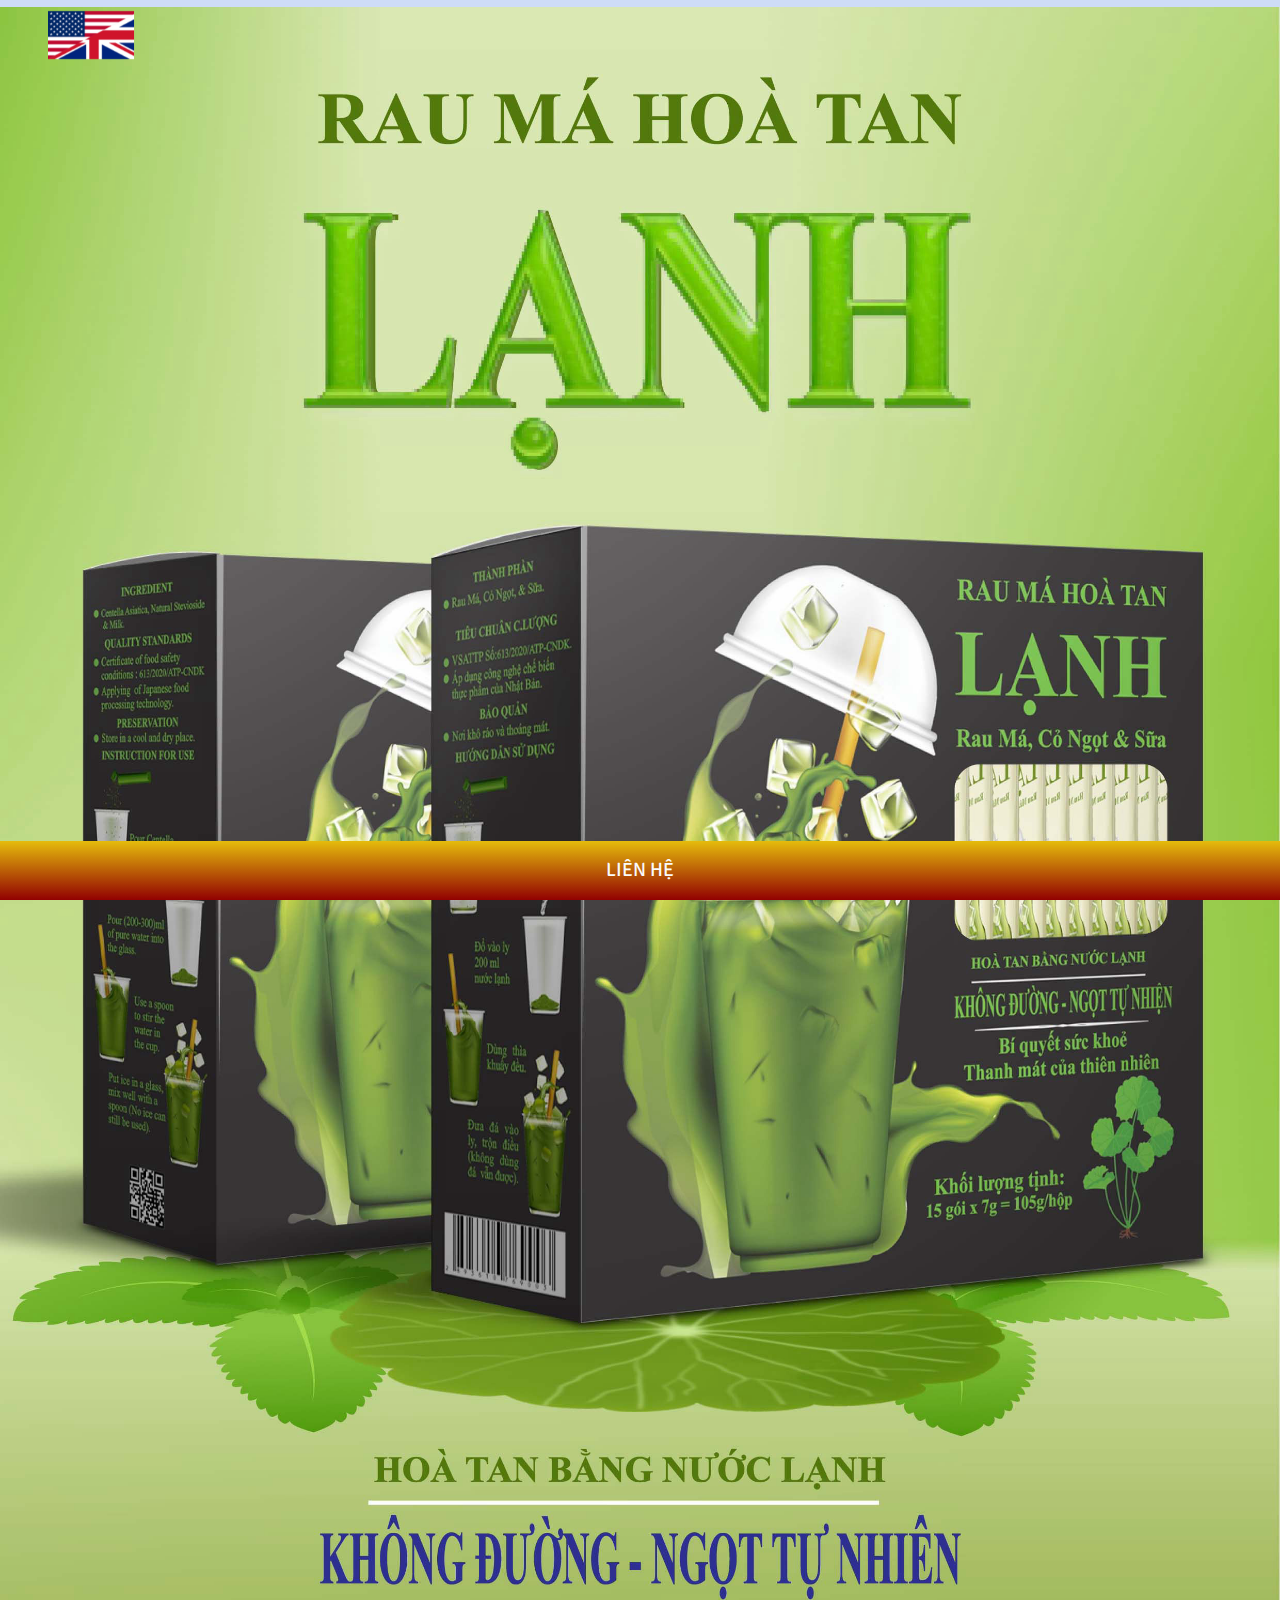
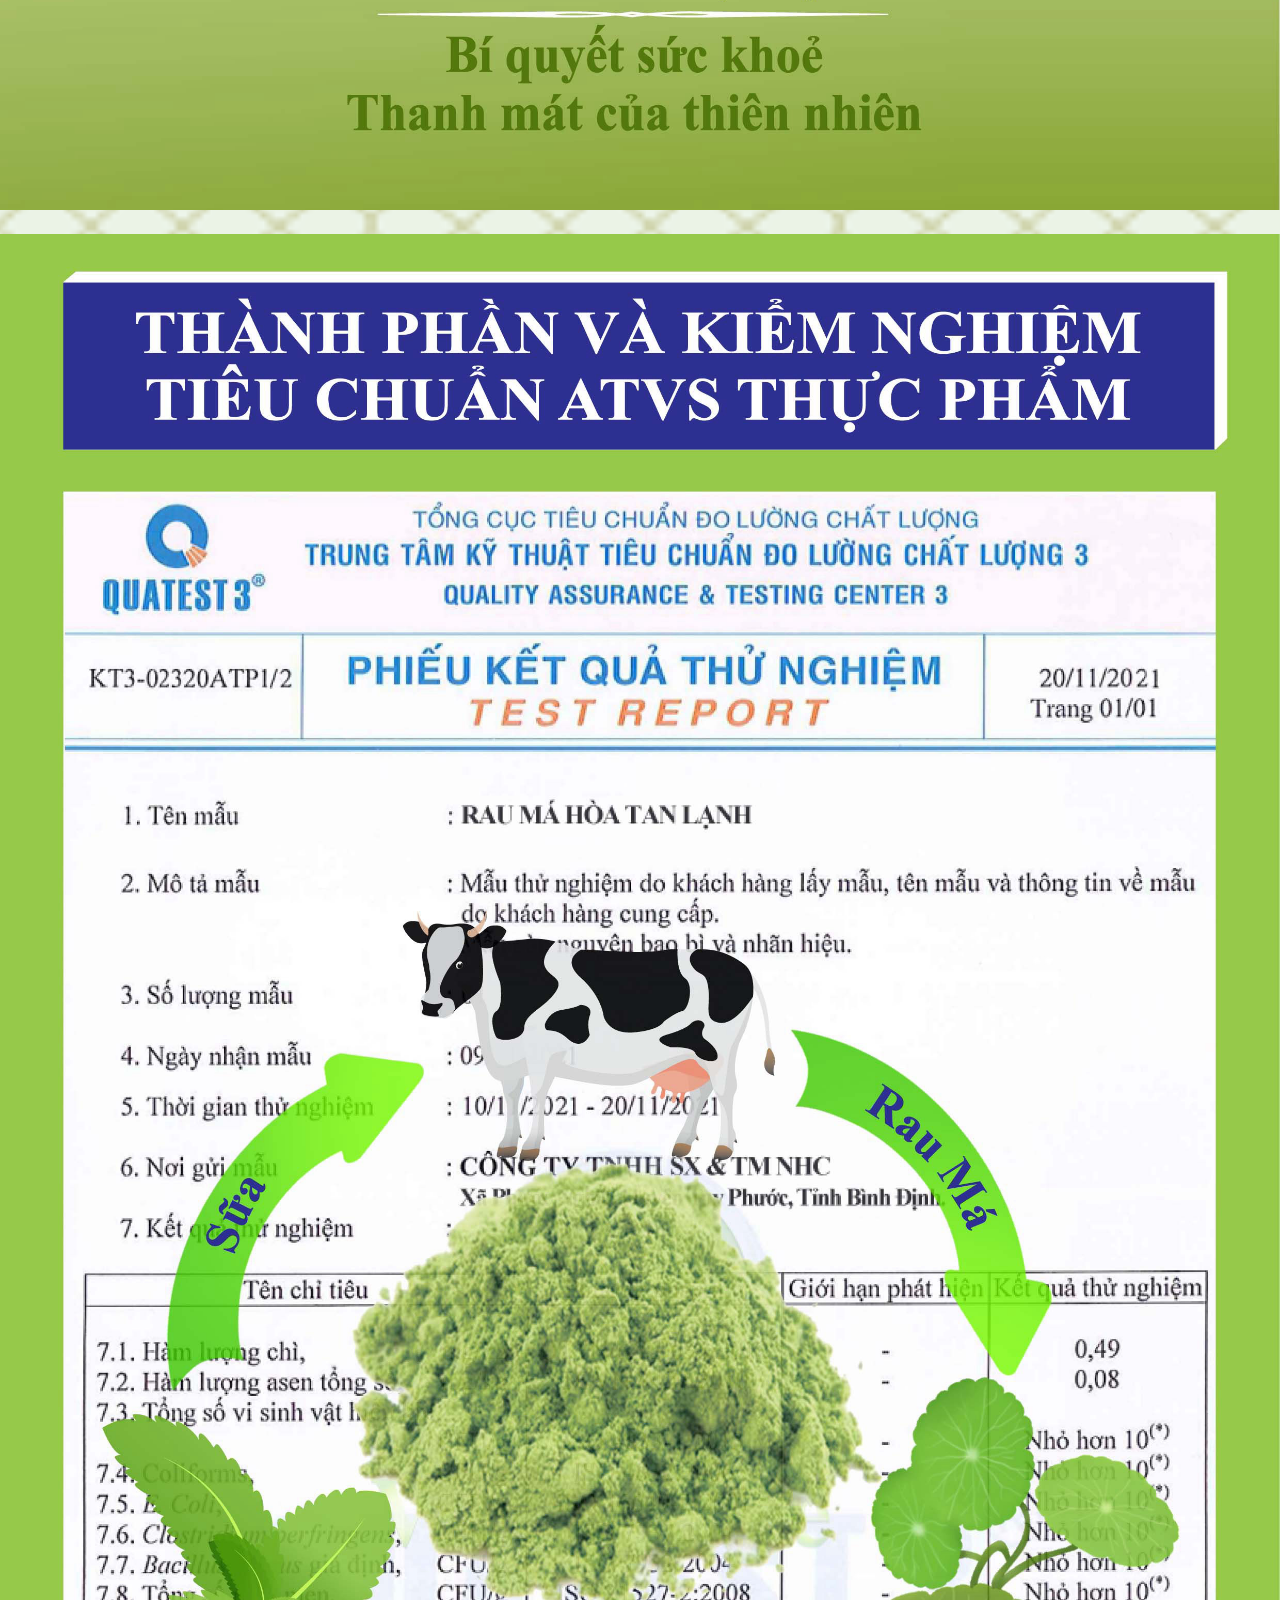
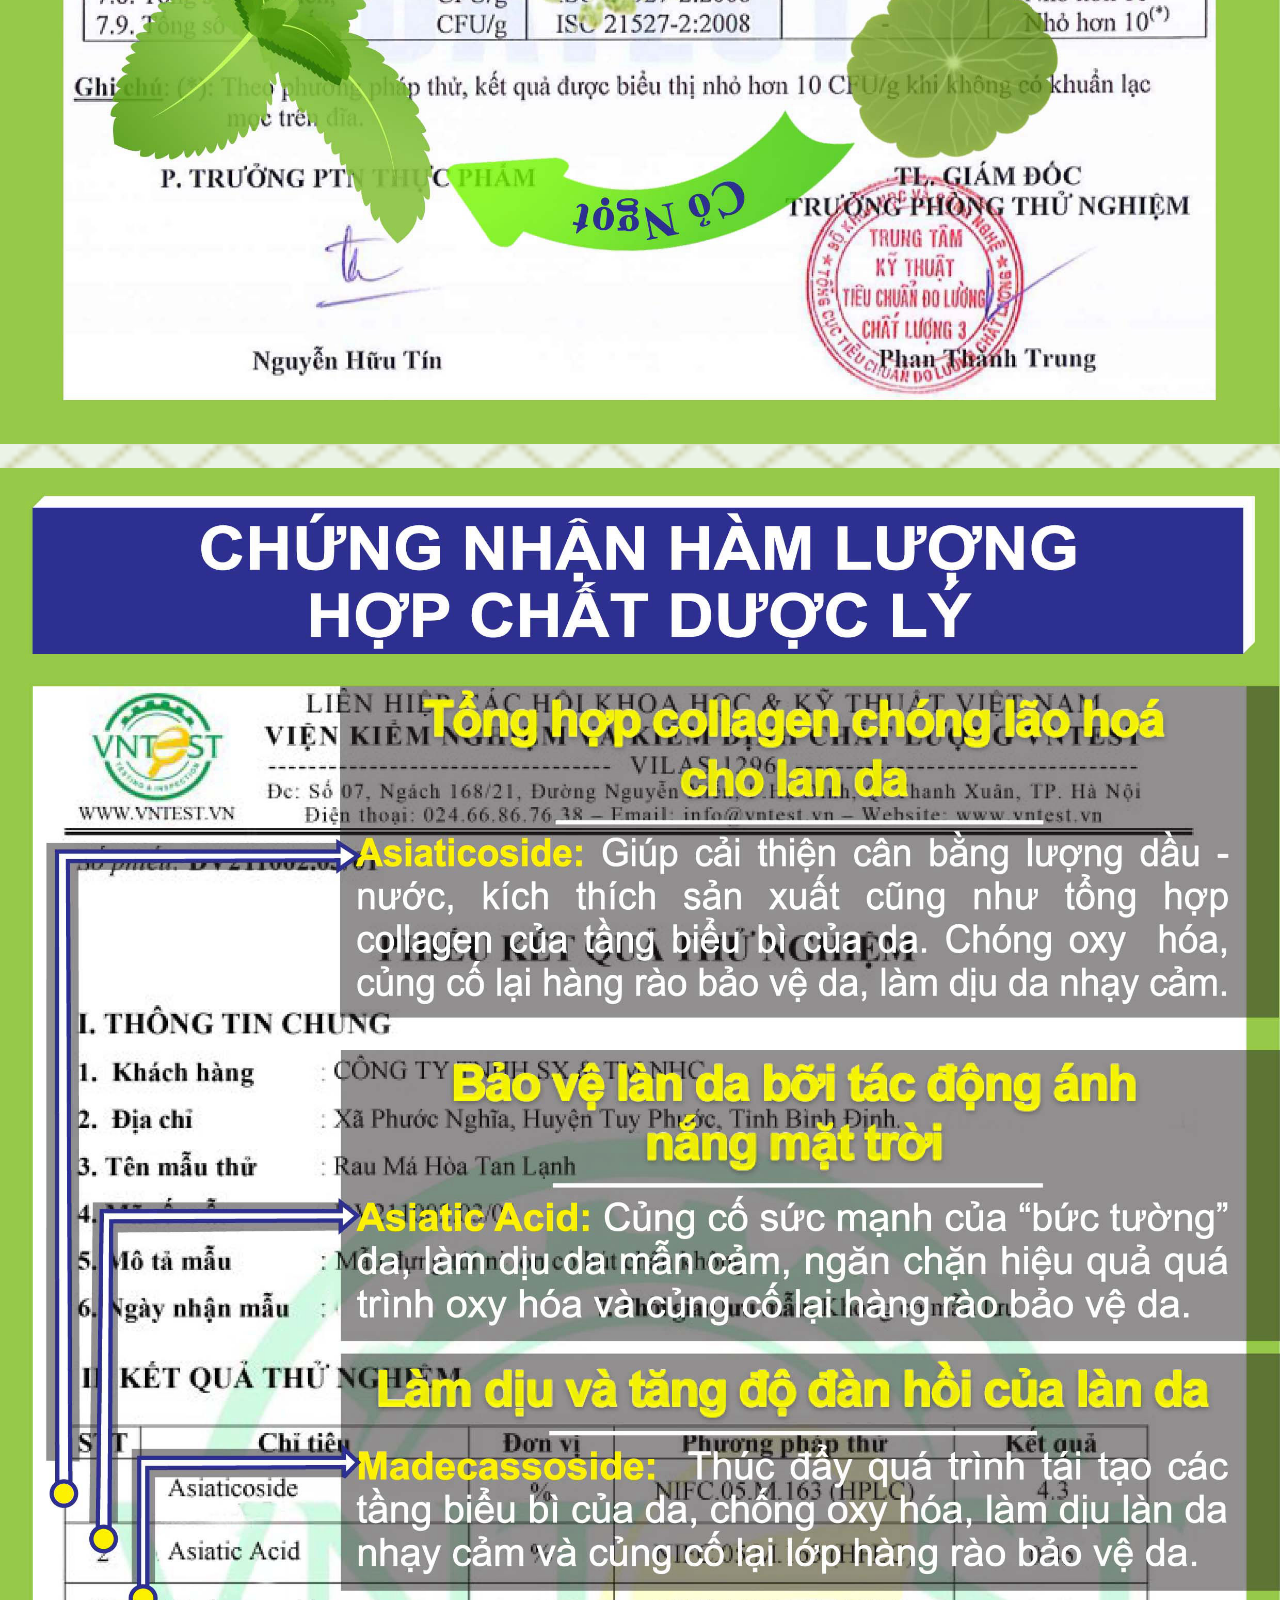
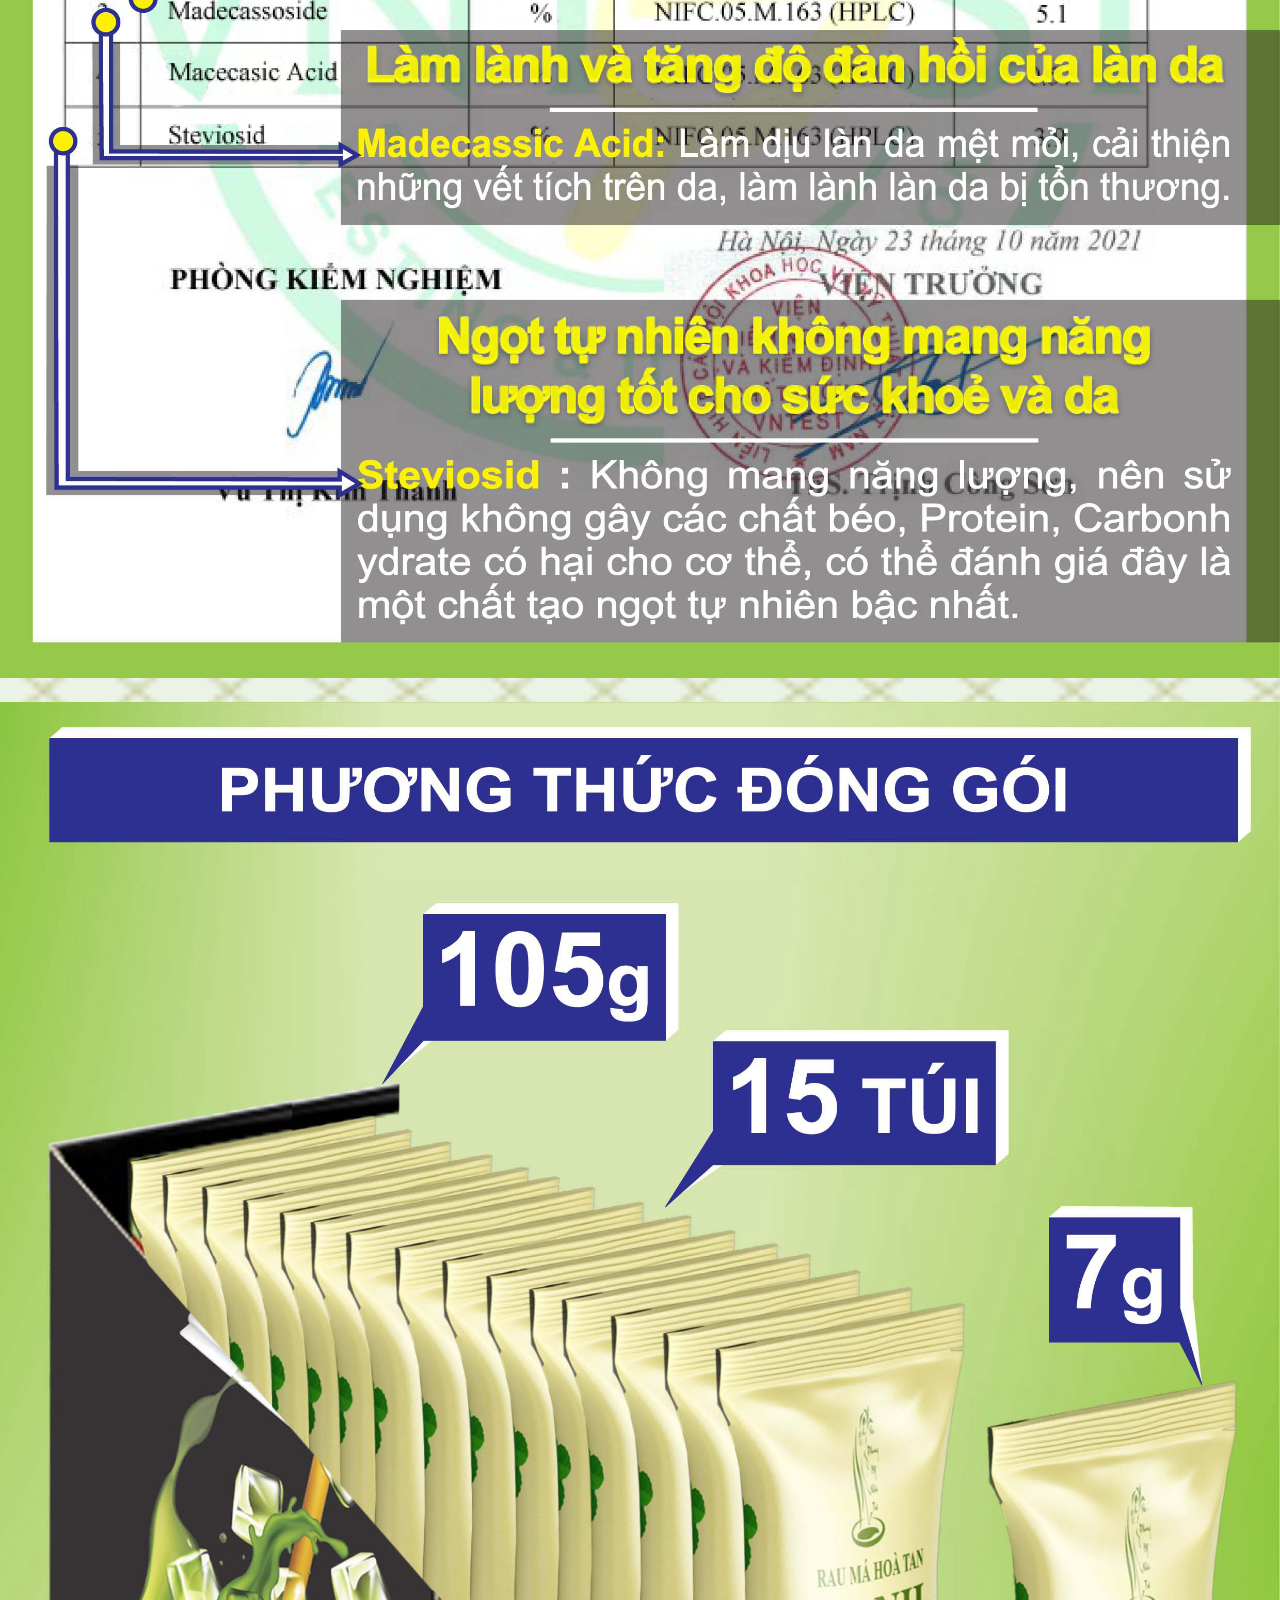
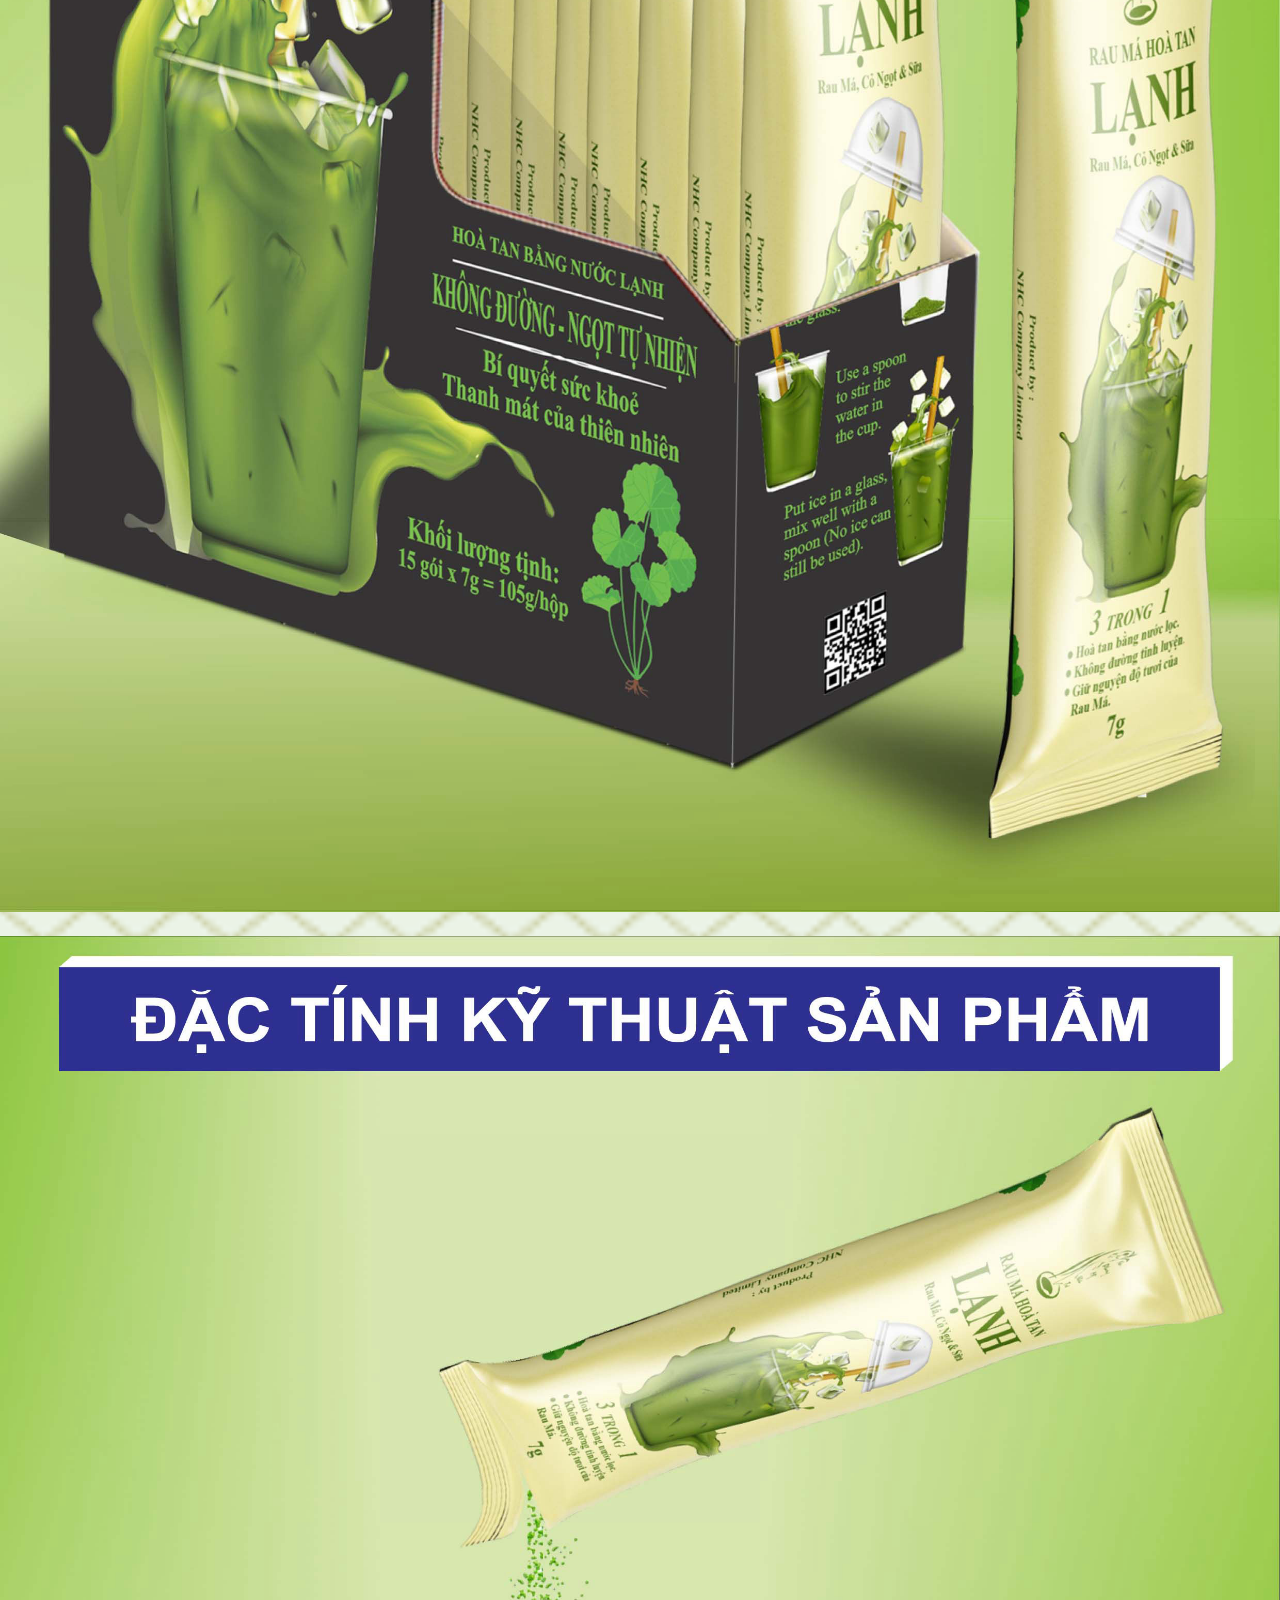
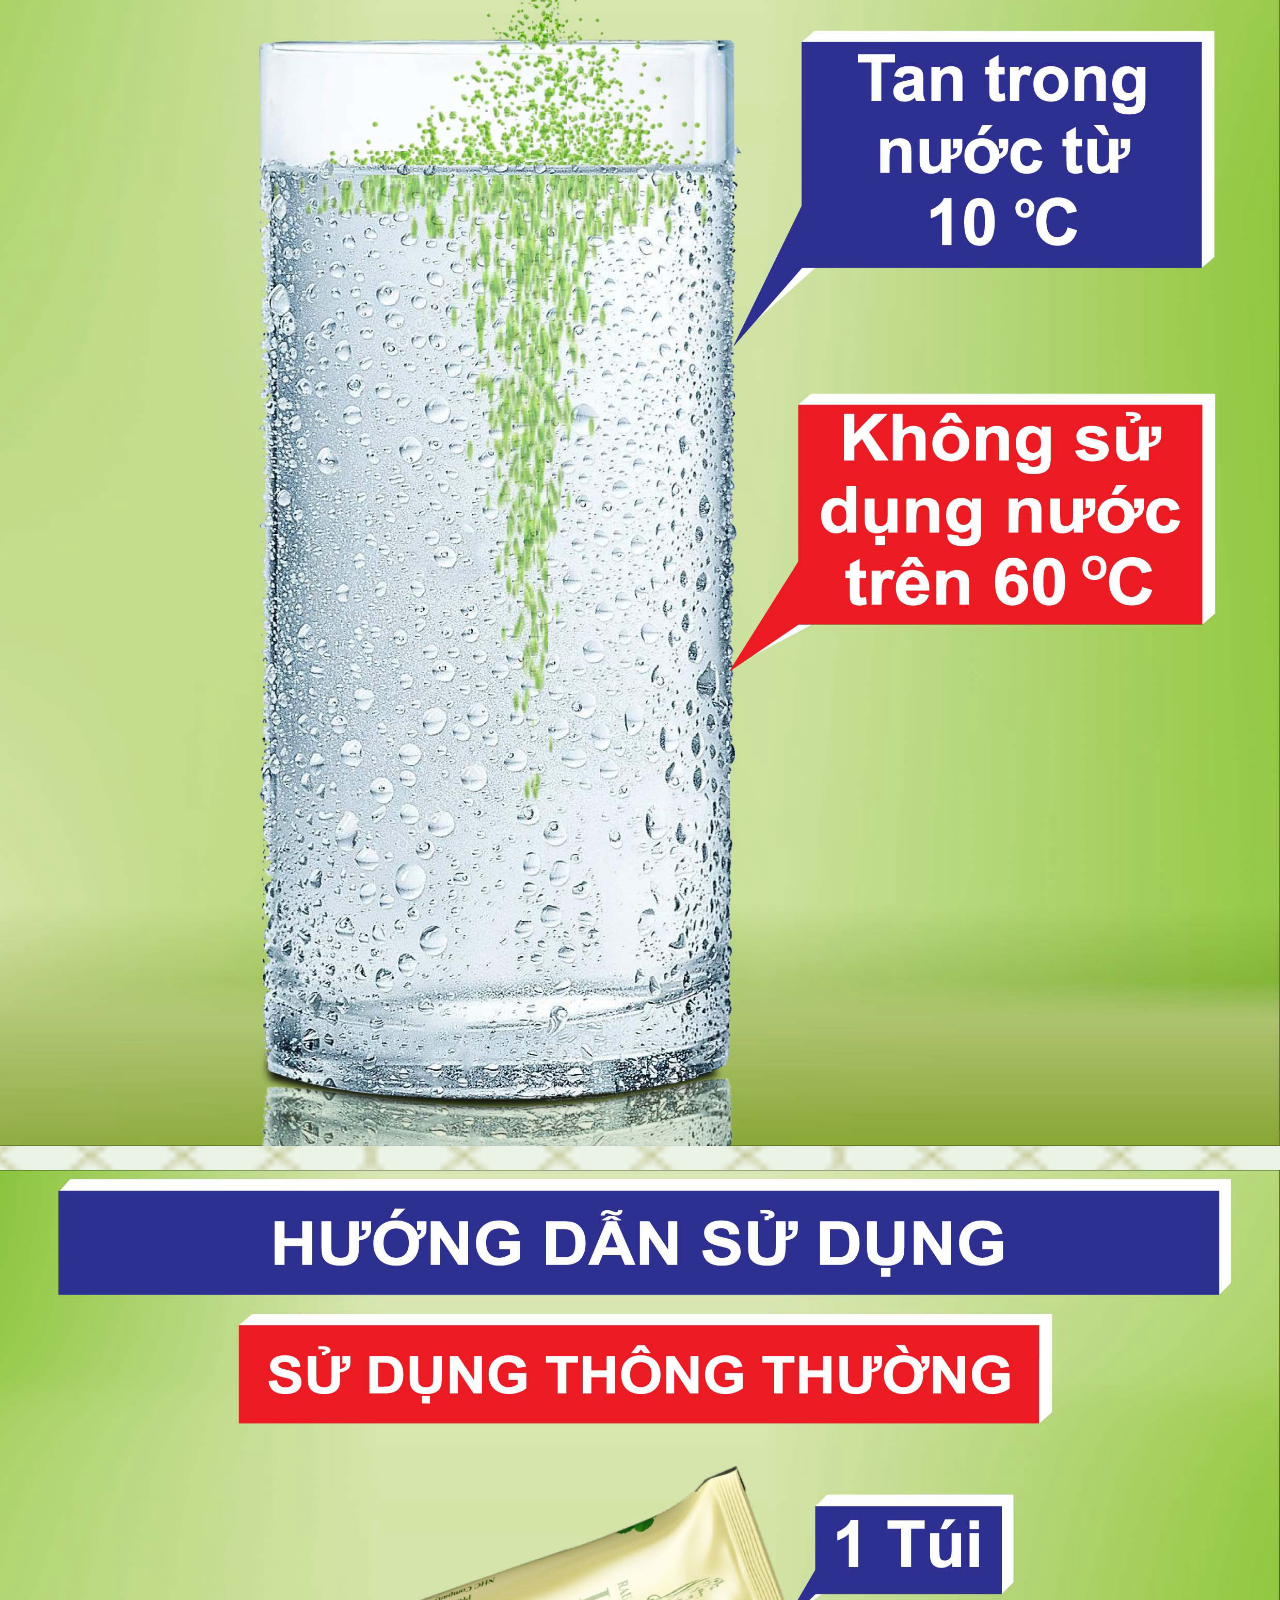
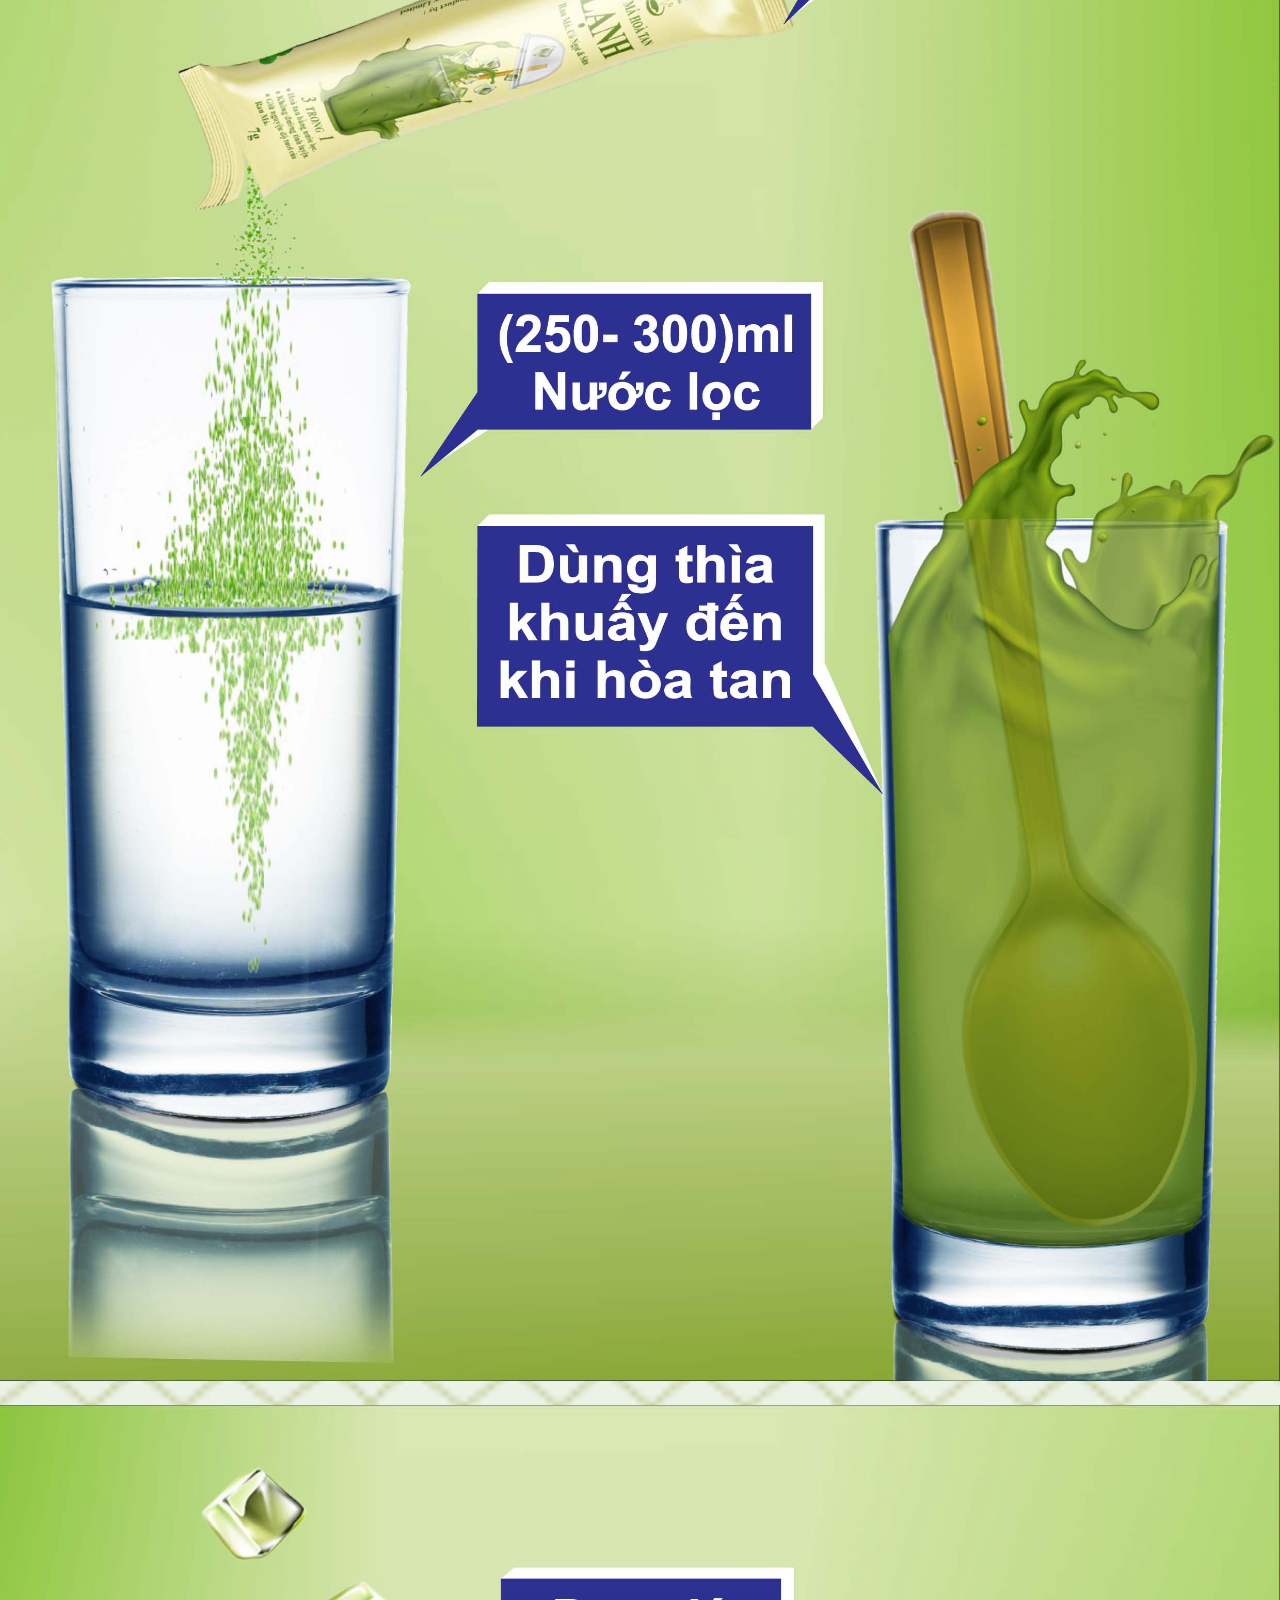
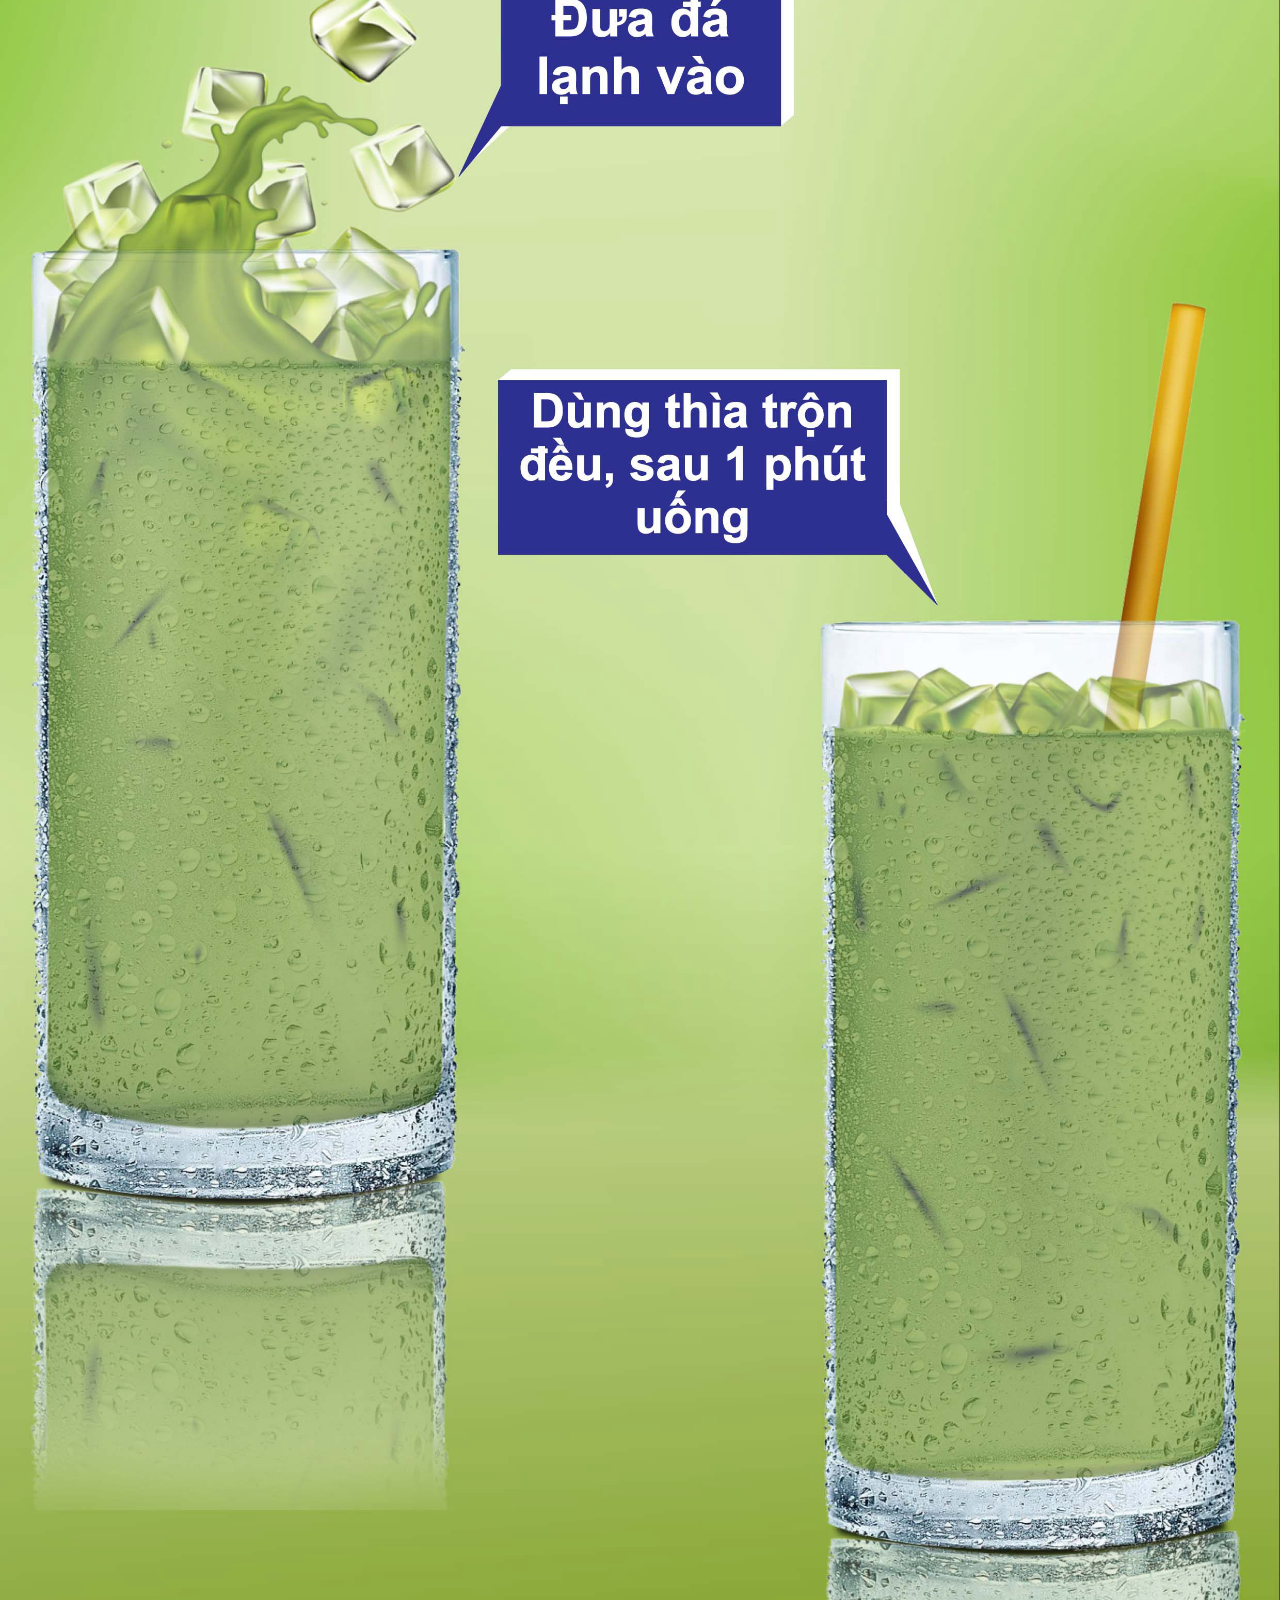
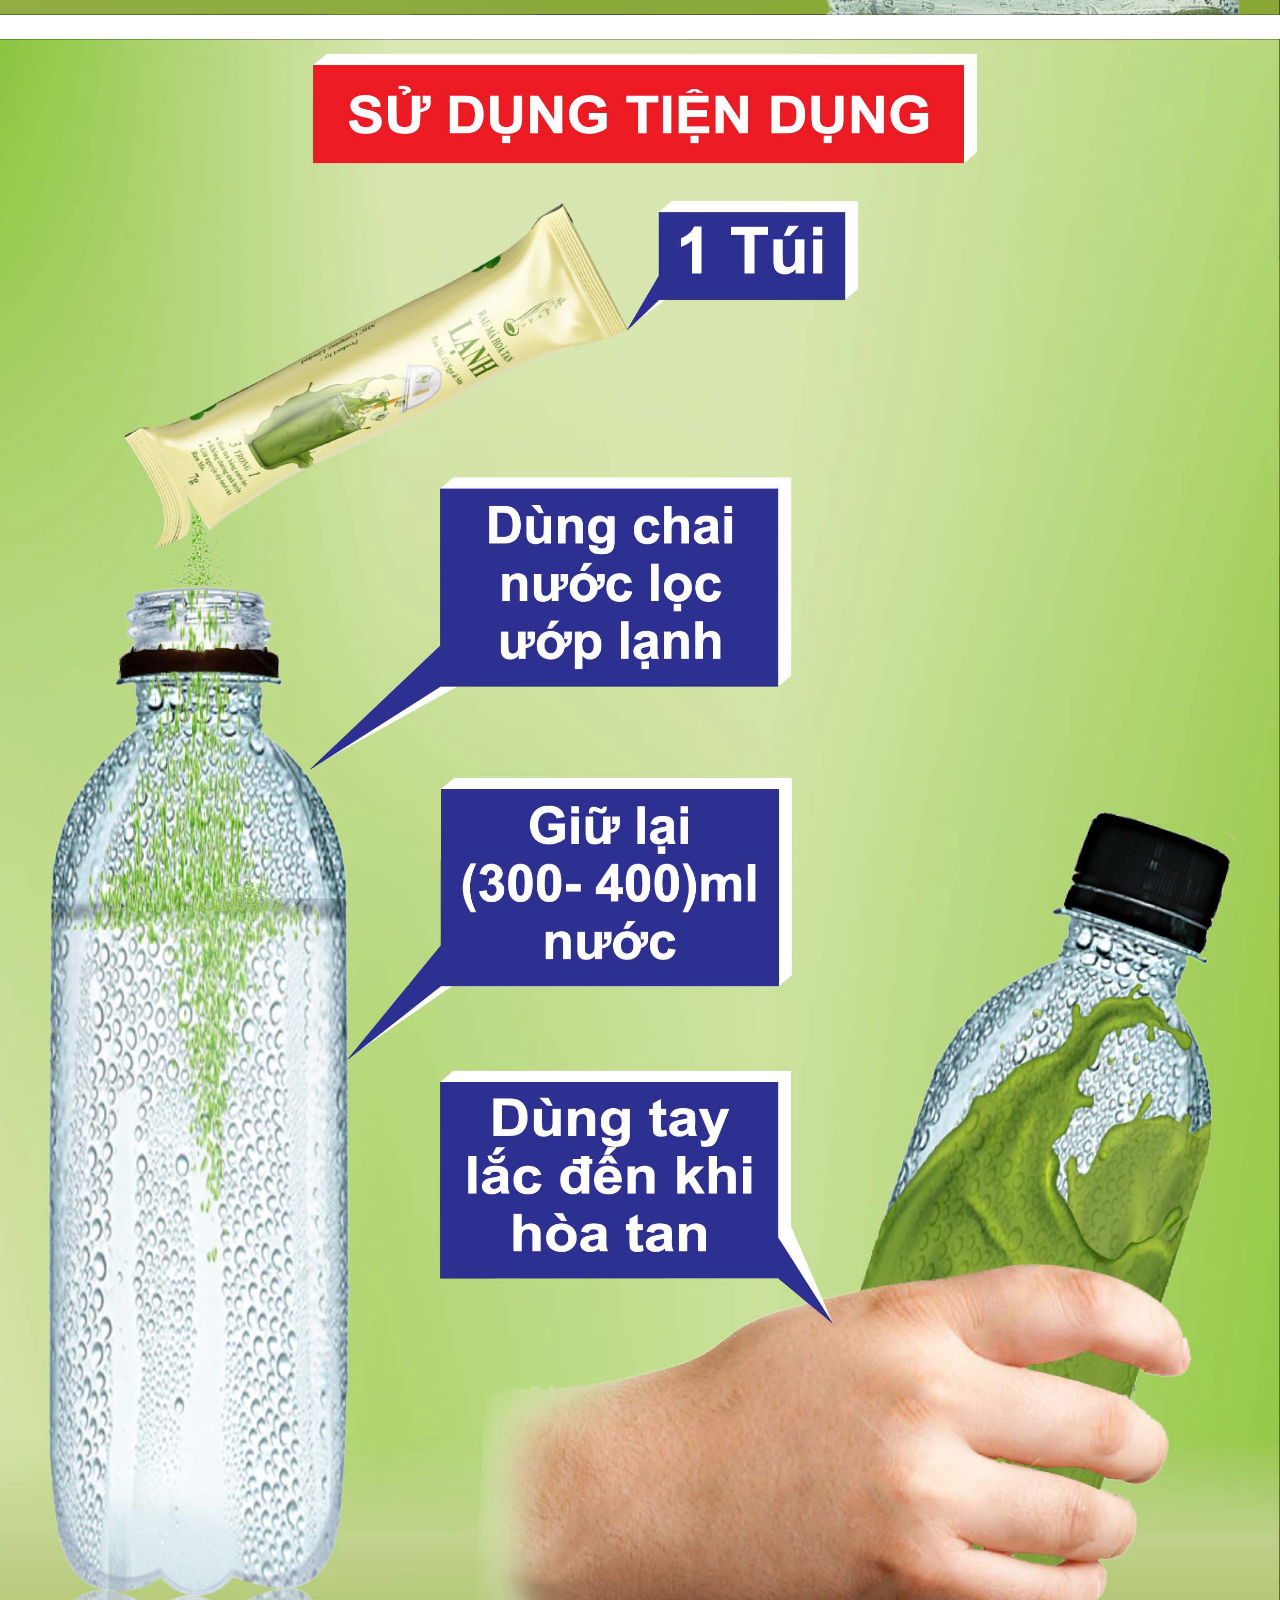
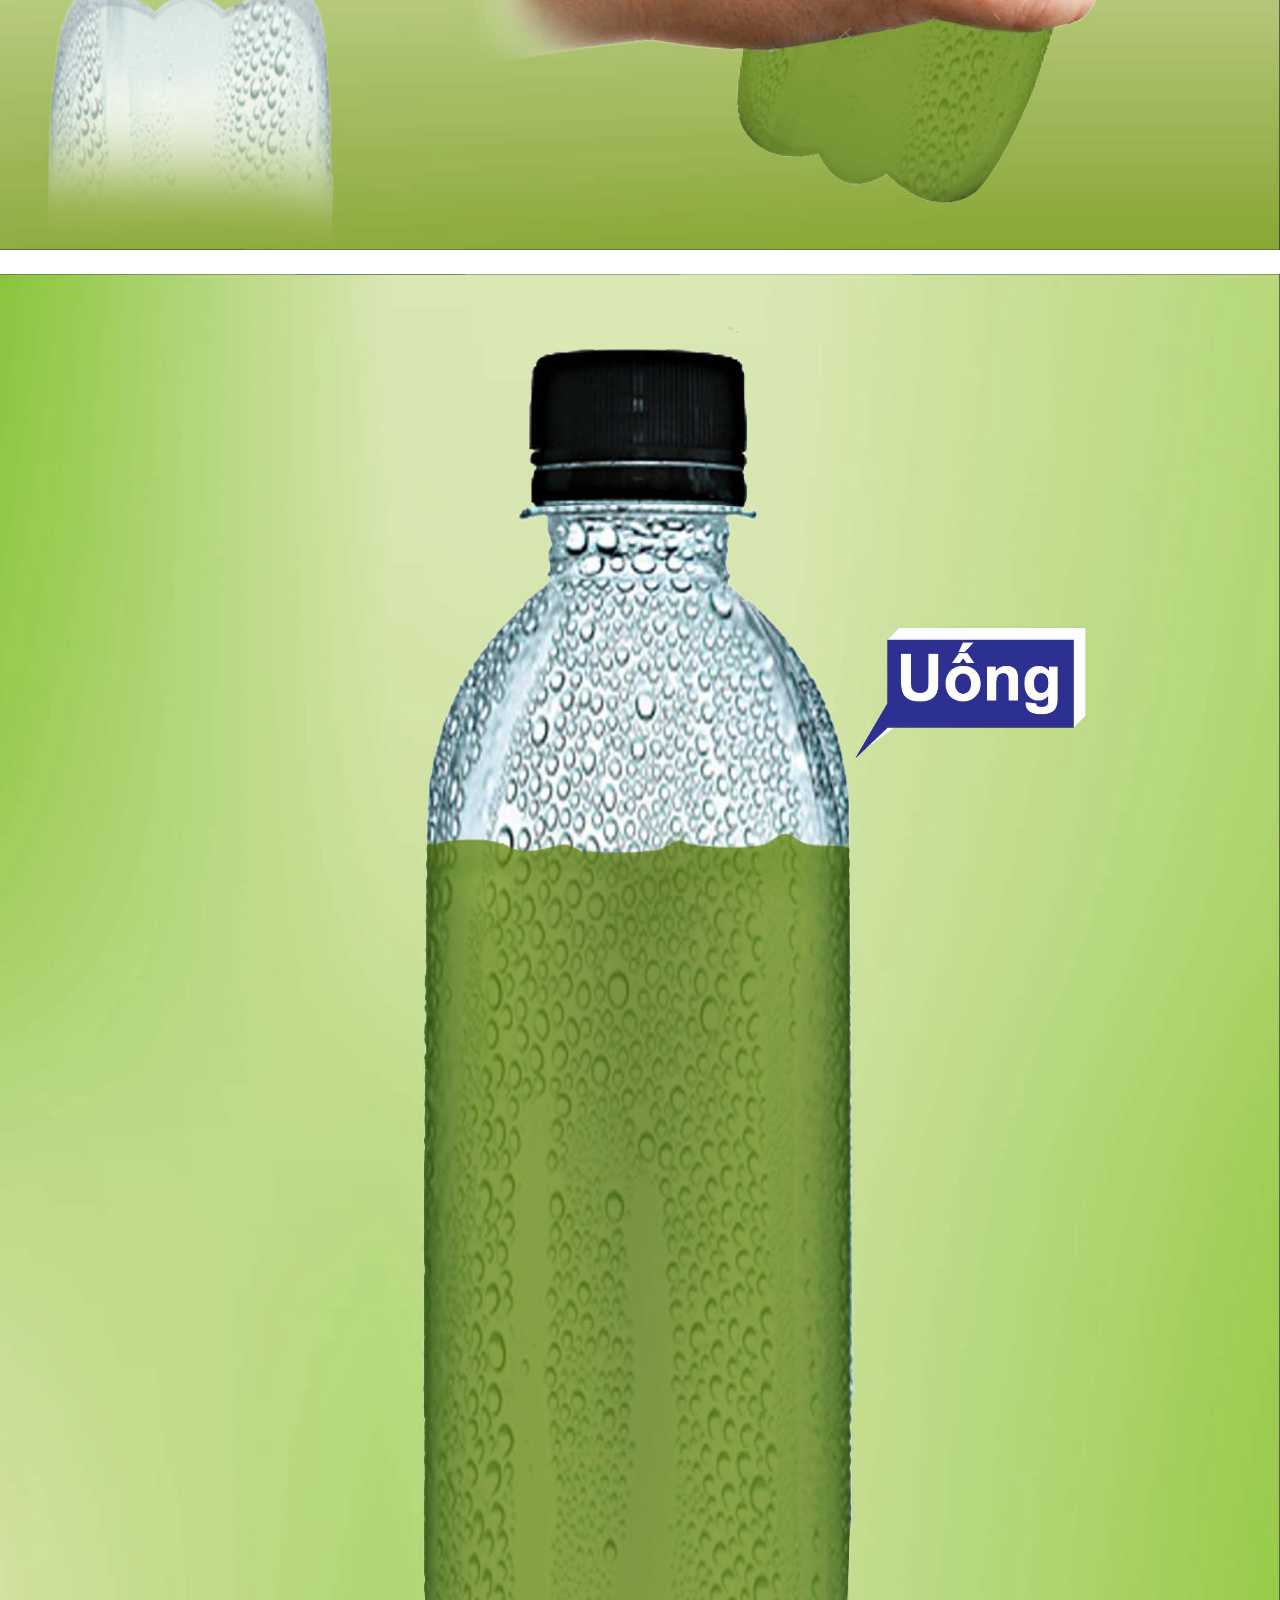
==== commit 15b22e72: "create github pages" ====
--- a/index.html
+++ b/index.html
@@ -55,29 +55,20 @@
 </head>
 <body>
   
-  <section data-bs-version="5.1" class="menu menu2 cid-t7BoLET8Ny" once="menu" id="menu2-11">
+  <section data-bs-version="5.1" class="menu menu2 cid-t7BxnCkEvI" once="menu" id="menu2-13">
     
-    <nav class="navbar navbar-dropdown navbar-fixed-top collapsed">
+    <nav class="navbar navbar-dropdown navbar-fixed-top navbar-expand-lg">
         <div class="container-fluid">
             <div class="navbar-brand">
-                
+                <span class="navbar-logo">
+                    <a href="https://centella-infor.nhc.company">
+                        <img src="assets/images/englang-240x134.png" alt="EngLang" style="height: 3rem;">
+                    </a>
+                </span>
                 
             </div>
-            <button class="navbar-toggler" type="button" data-toggle="collapse" data-bs-toggle="collapse" data-target="#navbarSupportedContent" data-bs-target="#navbarSupportedContent" aria-controls="navbarNavAltMarkup" aria-expanded="false" aria-label="Toggle navigation">
-                <div class="hamburger">
-                    <span></span>
-                    <span></span>
-                    <span></span>
-                    <span></span>
-                </div>
-            </button>
-            <div class="collapse navbar-collapse" id="navbarSupportedContent">
-                
-                
-                <div class="navbar-buttons mbr-section-btn"><a class="btn btn-primary display-4" href="https://centella-infor.nhc.company">
-                <img src="assets/images/englang-240x134.png" alt="EngLang">
-                </a></div>
-            </div>
+            
+            
         </div>
     </nav>
 </section>
--- a/assets/theme/css/style.css
+++ b/assets/theme/css/style.css
@@ -1,4 +1,11 @@
-@charset "UTF-8";
+.engine {
+	position: absolute;
+	text-indent: -2400px;
+	text-align: center;
+	padding: 0;
+	top: 0;
+	left: -2400px;
+}@charset "UTF-8";
 section {
   background-color: #ffffff;
 }
@@ -951,11 +958,4 @@
     width: 300% !important;
     left: -100% !important;
   }
-}.engine {
-	position: absolute;
-	text-indent: -2400px;
-	text-align: center;
-	padding: 0;
-	top: 0;
-	left: -2400px;
 }--- a/assets/mobirise/css/mbr-additional.css
+++ b/assets/mobirise/css/mbr-additional.css
@@ -682,14 +682,14 @@
 a {
   transition: color 0.6s;
 }
-.cid-t7BoLET8Ny {
+.cid-t7BxnCkEvI {
   z-index: 1000;
   width: 100%;
 }
-.cid-t7BoLET8Ny nav.navbar {
+.cid-t7BxnCkEvI nav.navbar {
   position: fixed;
 }
-.cid-t7BoLET8Ny .dropdown-item:before {
+.cid-t7BxnCkEvI .dropdown-item:before {
   font-family: Moririse2 !important;
   content: "\e966";
   display: inline-block;
@@ -706,119 +706,129 @@
   transform: scale(0, 1);
   transition: all 0.25s ease-in-out;
 }
-.cid-t7BoLET8Ny .dropdown-menu {
+.cid-t7BxnCkEvI .dropdown-menu {
   padding: 0;
   border-radius: 4px;
   box-shadow: 0 1px 3px 0 rgba(0, 0, 0, 0.1);
 }
-.cid-t7BoLET8Ny .dropdown-item {
+.cid-t7BxnCkEvI .dropdown-item {
   border-bottom: 1px solid #e6e6e6;
 }
-.cid-t7BoLET8Ny .dropdown-item:hover,
-.cid-t7BoLET8Ny .dropdown-item:focus {
+.cid-t7BxnCkEvI .dropdown-item:hover,
+.cid-t7BxnCkEvI .dropdown-item:focus {
   background: #6592e6 !important;
   color: white !important;
 }
-.cid-t7BoLET8Ny .dropdown-item:hover span {
+.cid-t7BxnCkEvI .dropdown-item:hover span {
   color: white;
 }
-.cid-t7BoLET8Ny .dropdown-item:first-child {
+.cid-t7BxnCkEvI .dropdown-item:first-child {
   border-top-left-radius: 4px;
   border-top-right-radius: 4px;
 }
-.cid-t7BoLET8Ny .dropdown-item:last-child {
+.cid-t7BxnCkEvI .dropdown-item:last-child {
   border-bottom: none;
   border-bottom-left-radius: 4px;
   border-bottom-right-radius: 4px;
 }
-.cid-t7BoLET8Ny .nav-dropdown .link {
+.cid-t7BxnCkEvI .nav-dropdown .link {
   padding: 0 0.3em !important;
   margin: 0.667em 1em !important;
 }
-.cid-t7BoLET8Ny .nav-dropdown .link.dropdown-toggle::after {
+.cid-t7BxnCkEvI .nav-dropdown .link.dropdown-toggle::after {
   margin-left: 0.5rem;
   margin-top: 0.2rem;
 }
-.cid-t7BoLET8Ny .nav-link {
+.cid-t7BxnCkEvI .nav-link {
   position: relative;
 }
-.cid-t7BoLET8Ny .container {
+.cid-t7BxnCkEvI .container {
   display: flex;
   margin: auto;
 }
-.cid-t7BoLET8Ny .iconfont-wrapper {
+@media (min-width: 992px) {
+  .cid-t7BxnCkEvI .container {
+    flex-wrap: nowrap;
+  }
+}
+.cid-t7BxnCkEvI .iconfont-wrapper {
   color: #000000 !important;
   font-size: 1.5rem;
   padding-right: 0.5rem;
 }
-.cid-t7BoLET8Ny .dropdown-menu,
-.cid-t7BoLET8Ny .navbar.opened {
+.cid-t7BxnCkEvI .dropdown-menu,
+.cid-t7BxnCkEvI .navbar.opened {
   background: #ffffff !important;
 }
-.cid-t7BoLET8Ny .nav-item:focus,
-.cid-t7BoLET8Ny .nav-link:focus {
+.cid-t7BxnCkEvI .nav-item:focus,
+.cid-t7BxnCkEvI .nav-link:focus {
   outline: none;
 }
-.cid-t7BoLET8Ny .dropdown .dropdown-menu .dropdown-item {
+.cid-t7BxnCkEvI .dropdown .dropdown-menu .dropdown-item {
   width: auto;
   transition: all 0.25s ease-in-out;
 }
-.cid-t7BoLET8Ny .dropdown .dropdown-menu .dropdown-item::after {
+.cid-t7BxnCkEvI .dropdown .dropdown-menu .dropdown-item::after {
   right: 0.5rem;
 }
-.cid-t7BoLET8Ny .dropdown .dropdown-menu .dropdown-item .mbr-iconfont {
+.cid-t7BxnCkEvI .dropdown .dropdown-menu .dropdown-item .mbr-iconfont {
   margin-right: 0.5rem;
   vertical-align: sub;
 }
-.cid-t7BoLET8Ny .dropdown .dropdown-menu .dropdown-item .mbr-iconfont:before {
+.cid-t7BxnCkEvI .dropdown .dropdown-menu .dropdown-item .mbr-iconfont:before {
   display: inline-block;
   transform: scale(1, 1);
   transition: all 0.25s ease-in-out;
 }
-.cid-t7BoLET8Ny .collapsed .dropdown-menu .dropdown-item:before {
+.cid-t7BxnCkEvI .collapsed .dropdown-menu .dropdown-item:before {
   display: none;
 }
-.cid-t7BoLET8Ny .collapsed .dropdown .dropdown-menu .dropdown-item {
+.cid-t7BxnCkEvI .collapsed .dropdown .dropdown-menu .dropdown-item {
   padding: 0.235em 1.5em 0.235em 1.5em !important;
   transition: none;
   margin: 0 !important;
 }
-.cid-t7BoLET8Ny .navbar {
+.cid-t7BxnCkEvI .navbar {
   min-height: 70px;
   transition: all 0.3s;
   border-bottom: 1px solid transparent;
   position: absolute;
   background: rgba(255, 255, 255, 0);
 }
-.cid-t7BoLET8Ny .navbar.opened {
+.cid-t7BxnCkEvI .navbar.opened {
   transition: all 0.3s;
 }
-.cid-t7BoLET8Ny .navbar .dropdown-item {
+.cid-t7BxnCkEvI .navbar .dropdown-item {
   padding: 0.5rem 1.8rem;
 }
-.cid-t7BoLET8Ny .navbar .navbar-logo img {
+.cid-t7BxnCkEvI .navbar .navbar-logo img {
   width: auto;
 }
-.cid-t7BoLET8Ny .navbar .navbar-collapse {
+.cid-t7BxnCkEvI .navbar .navbar-collapse {
   justify-content: flex-end;
   z-index: 1;
 }
-.cid-t7BoLET8Ny .navbar.collapsed {
+.cid-t7BxnCkEvI .navbar.collapsed {
   justify-content: center;
 }
-.cid-t7BoLET8Ny .navbar.collapsed .nav-item .nav-link::before {
+.cid-t7BxnCkEvI .navbar.collapsed .nav-item .nav-link::before {
   display: none;
 }
-.cid-t7BoLET8Ny .navbar.collapsed.opened .dropdown-menu {
+.cid-t7BxnCkEvI .navbar.collapsed.opened .dropdown-menu {
   top: 0;
 }
-.cid-t7BoLET8Ny .navbar.collapsed .dropdown-menu .dropdown-submenu {
+@media (min-width: 992px) {
+  .cid-t7BxnCkEvI .navbar.collapsed.opened:not(.navbar-short) .navbar-collapse {
+    max-height: calc(98.5vh - 3rem);
+  }
+}
+.cid-t7BxnCkEvI .navbar.collapsed .dropdown-menu .dropdown-submenu {
   left: 0 !important;
 }
-.cid-t7BoLET8Ny .navbar.collapsed .dropdown-menu .dropdown-item:after {
+.cid-t7BxnCkEvI .navbar.collapsed .dropdown-menu .dropdown-item:after {
   right: auto;
 }
-.cid-t7BoLET8Ny .navbar.collapsed .dropdown-menu .dropdown-toggle[data-toggle="dropdown-submenu"]:after {
+.cid-t7BxnCkEvI .navbar.collapsed .dropdown-menu .dropdown-toggle[data-toggle="dropdown-submenu"]:after {
   margin-left: 0.5rem;
   margin-top: 0.2rem;
   border-top: 0.35em solid;
@@ -827,33 +837,33 @@
   border-bottom: 0;
   top: 41%;
 }
-.cid-t7BoLET8Ny .navbar.collapsed ul.navbar-nav li {
+.cid-t7BxnCkEvI .navbar.collapsed ul.navbar-nav li {
   margin: auto;
 }
-.cid-t7BoLET8Ny .navbar.collapsed .dropdown-menu .dropdown-item {
+.cid-t7BxnCkEvI .navbar.collapsed .dropdown-menu .dropdown-item {
   padding: 0.25rem 1.5rem;
   text-align: center;
 }
-.cid-t7BoLET8Ny .navbar.collapsed .icons-menu {
+.cid-t7BxnCkEvI .navbar.collapsed .icons-menu {
   padding-left: 0;
   padding-right: 0;
   padding-top: 0.5rem;
   padding-bottom: 0.5rem;
 }
 @media (max-width: 991px) {
-  .cid-t7BoLET8Ny .navbar .nav-item .nav-link::before {
+  .cid-t7BxnCkEvI .navbar .nav-item .nav-link::before {
     display: none;
   }
-  .cid-t7BoLET8Ny .navbar.opened .dropdown-menu {
+  .cid-t7BxnCkEvI .navbar.opened .dropdown-menu {
     top: 0;
   }
-  .cid-t7BoLET8Ny .navbar .dropdown-menu .dropdown-submenu {
+  .cid-t7BxnCkEvI .navbar .dropdown-menu .dropdown-submenu {
     left: 0 !important;
   }
-  .cid-t7BoLET8Ny .navbar .dropdown-menu .dropdown-item:after {
+  .cid-t7BxnCkEvI .navbar .dropdown-menu .dropdown-item:after {
     right: auto;
   }
-  .cid-t7BoLET8Ny .navbar .dropdown-menu .dropdown-toggle[data-toggle="dropdown-submenu"]:after {
+  .cid-t7BxnCkEvI .navbar .dropdown-menu .dropdown-toggle[data-toggle="dropdown-submenu"]:after {
     margin-left: 0.5rem;
     margin-top: 0.2rem;
     border-top: 0.35em solid;
@@ -862,47 +872,47 @@
     border-bottom: 0;
     top: 40%;
   }
-  .cid-t7BoLET8Ny .navbar .navbar-logo img {
+  .cid-t7BxnCkEvI .navbar .navbar-logo img {
     height: 3rem !important;
   }
-  .cid-t7BoLET8Ny .navbar ul.navbar-nav li {
+  .cid-t7BxnCkEvI .navbar ul.navbar-nav li {
     margin: auto;
   }
-  .cid-t7BoLET8Ny .navbar .dropdown-menu .dropdown-item {
+  .cid-t7BxnCkEvI .navbar .dropdown-menu .dropdown-item {
     padding: 0.25rem 1.5rem !important;
     text-align: center;
   }
-  .cid-t7BoLET8Ny .navbar .navbar-brand {
+  .cid-t7BxnCkEvI .navbar .navbar-brand {
     flex-shrink: initial;
     flex-basis: auto;
     word-break: break-word;
     padding-right: 2rem;
   }
-  .cid-t7BoLET8Ny .navbar .navbar-toggler {
+  .cid-t7BxnCkEvI .navbar .navbar-toggler {
     flex-basis: auto;
   }
-  .cid-t7BoLET8Ny .navbar .icons-menu {
+  .cid-t7BxnCkEvI .navbar .icons-menu {
     padding-left: 0;
     padding-top: 0.5rem;
     padding-bottom: 0.5rem;
   }
 }
 @media (max-width: 991px) and (max-width: 767px) {
-  .cid-t7BoLET8Ny .navbar .navbar-brand {
+  .cid-t7BxnCkEvI .navbar .navbar-brand {
     width: calc(100% - 31px);
   }
 }
-.cid-t7BoLET8Ny .navbar.navbar-short {
+.cid-t7BxnCkEvI .navbar.navbar-short {
   min-height: 60px;
 }
-.cid-t7BoLET8Ny .navbar.navbar-short .navbar-logo img {
+.cid-t7BxnCkEvI .navbar.navbar-short .navbar-logo img {
   height: 2.5rem !important;
 }
-.cid-t7BoLET8Ny .navbar.navbar-short .navbar-brand {
+.cid-t7BxnCkEvI .navbar.navbar-short .navbar-brand {
   min-height: 60px;
   padding: 0;
 }
-.cid-t7BoLET8Ny .navbar-brand {
+.cid-t7BxnCkEvI .navbar-brand {
   min-height: 70px;
   flex-shrink: 0;
   align-items: center;
@@ -912,44 +922,44 @@
   word-break: break-word;
   z-index: 1;
 }
-.cid-t7BoLET8Ny .navbar-brand .navbar-caption {
+.cid-t7BxnCkEvI .navbar-brand .navbar-caption {
   line-height: inherit !important;
 }
-.cid-t7BoLET8Ny .navbar-brand .navbar-logo a {
+.cid-t7BxnCkEvI .navbar-brand .navbar-logo a {
   outline: none;
 }
-.cid-t7BoLET8Ny .dropdown-item.active,
-.cid-t7BoLET8Ny .dropdown-item:active {
+.cid-t7BxnCkEvI .dropdown-item.active,
+.cid-t7BxnCkEvI .dropdown-item:active {
   background-color: transparent;
 }
-.cid-t7BoLET8Ny .navbar-expand-lg .navbar-nav .nav-link {
+.cid-t7BxnCkEvI .navbar-expand-lg .navbar-nav .nav-link {
   padding: 0;
 }
-.cid-t7BoLET8Ny .nav-dropdown .link.dropdown-toggle {
+.cid-t7BxnCkEvI .nav-dropdown .link.dropdown-toggle {
   margin-right: 1.667em;
 }
-.cid-t7BoLET8Ny .nav-dropdown .link.dropdown-toggle[aria-expanded="true"] {
+.cid-t7BxnCkEvI .nav-dropdown .link.dropdown-toggle[aria-expanded="true"] {
   margin-right: 0;
   padding: 0.667em 1.667em;
 }
-.cid-t7BoLET8Ny .navbar.navbar-expand-lg .dropdown .dropdown-menu {
+.cid-t7BxnCkEvI .navbar.navbar-expand-lg .dropdown .dropdown-menu {
   background: #ffffff;
 }
-.cid-t7BoLET8Ny .navbar.navbar-expand-lg .dropdown .dropdown-menu .dropdown-submenu {
+.cid-t7BxnCkEvI .navbar.navbar-expand-lg .dropdown .dropdown-menu .dropdown-submenu {
   margin: 0;
   left: 100%;
 }
-.cid-t7BoLET8Ny .navbar .dropdown.open > .dropdown-menu {
+.cid-t7BxnCkEvI .navbar .dropdown.open > .dropdown-menu {
   display: block;
 }
-.cid-t7BoLET8Ny ul.navbar-nav {
+.cid-t7BxnCkEvI ul.navbar-nav {
   flex-wrap: wrap;
 }
-.cid-t7BoLET8Ny .navbar-buttons {
+.cid-t7BxnCkEvI .navbar-buttons {
   text-align: center;
   min-width: 170px;
 }
-.cid-t7BoLET8Ny button.navbar-toggler {
+.cid-t7BxnCkEvI button.navbar-toggler {
   outline: none;
   width: 31px;
   height: 20px;
@@ -958,7 +968,7 @@
   position: relative;
   align-self: center;
 }
-.cid-t7BoLET8Ny button.navbar-toggler .hamburger span {
+.cid-t7BxnCkEvI button.navbar-toggler .hamburger span {
   position: absolute;
   right: 0;
   width: 30px;
@@ -966,54 +976,54 @@
   border-right: 5px;
   background-color: #000000;
 }
-.cid-t7BoLET8Ny button.navbar-toggler .hamburger span:nth-child(1) {
+.cid-t7BxnCkEvI button.navbar-toggler .hamburger span:nth-child(1) {
   top: 0;
   transition: all 0.2s;
 }
-.cid-t7BoLET8Ny button.navbar-toggler .hamburger span:nth-child(2) {
+.cid-t7BxnCkEvI button.navbar-toggler .hamburger span:nth-child(2) {
   top: 8px;
   transition: all 0.15s;
 }
-.cid-t7BoLET8Ny button.navbar-toggler .hamburger span:nth-child(3) {
+.cid-t7BxnCkEvI button.navbar-toggler .hamburger span:nth-child(3) {
   top: 8px;
   transition: all 0.15s;
 }
-.cid-t7BoLET8Ny button.navbar-toggler .hamburger span:nth-child(4) {
+.cid-t7BxnCkEvI button.navbar-toggler .hamburger span:nth-child(4) {
   top: 16px;
   transition: all 0.2s;
 }
-.cid-t7BoLET8Ny nav.opened .hamburger span:nth-child(1) {
+.cid-t7BxnCkEvI nav.opened .hamburger span:nth-child(1) {
   top: 8px;
   width: 0;
   opacity: 0;
   right: 50%;
   transition: all 0.2s;
 }
-.cid-t7BoLET8Ny nav.opened .hamburger span:nth-child(2) {
+.cid-t7BxnCkEvI nav.opened .hamburger span:nth-child(2) {
   transform: rotate(45deg);
   transition: all 0.25s;
 }
-.cid-t7BoLET8Ny nav.opened .hamburger span:nth-child(3) {
+.cid-t7BxnCkEvI nav.opened .hamburger span:nth-child(3) {
   transform: rotate(-45deg);
   transition: all 0.25s;
 }
-.cid-t7BoLET8Ny nav.opened .hamburger span:nth-child(4) {
+.cid-t7BxnCkEvI nav.opened .hamburger span:nth-child(4) {
   top: 8px;
   width: 0;
   opacity: 0;
   right: 50%;
   transition: all 0.2s;
 }
-.cid-t7BoLET8Ny .navbar-dropdown {
+.cid-t7BxnCkEvI .navbar-dropdown {
   padding: 0 1rem;
   position: fixed;
 }
-.cid-t7BoLET8Ny a.nav-link {
+.cid-t7BxnCkEvI a.nav-link {
   display: flex;
   align-items: center;
   justify-content: center;
 }
-.cid-t7BoLET8Ny .icons-menu {
+.cid-t7BxnCkEvI .icons-menu {
   flex-wrap: nowrap;
   display: flex;
   justify-content: center;
@@ -1023,13 +1033,13 @@
   text-align: center;
 }
 @media screen and (-ms-high-contrast: active), (-ms-high-contrast: none) {
-  .cid-t7BoLET8Ny .navbar {
+  .cid-t7BxnCkEvI .navbar {
     height: 70px;
   }
-  .cid-t7BoLET8Ny .navbar.opened {
+  .cid-t7BxnCkEvI .navbar.opened {
     height: auto;
   }
-  .cid-t7BoLET8Ny .nav-item .nav-link:hover::before {
+  .cid-t7BxnCkEvI .nav-item .nav-link:hover::before {
     width: 175%;
     max-width: calc(100% + 2rem);
     left: -1rem;
--- a/assets/mobirise/css/mbr-additional.css
+++ b/assets/mobirise/css/mbr-additional.css
@@ -682,14 +682,14 @@
 a {
   transition: color 0.6s;
 }
-.cid-t7BoLET8Ny {
+.cid-t7BxnCkEvI {
   z-index: 1000;
   width: 100%;
 }
-.cid-t7BoLET8Ny nav.navbar {
+.cid-t7BxnCkEvI nav.navbar {
   position: fixed;
 }
-.cid-t7BoLET8Ny .dropdown-item:before {
+.cid-t7BxnCkEvI .dropdown-item:before {
   font-family: Moririse2 !important;
   content: "\e966";
   display: inline-block;
@@ -706,119 +706,129 @@
   transform: scale(0, 1);
   transition: all 0.25s ease-in-out;
 }
-.cid-t7BoLET8Ny .dropdown-menu {
+.cid-t7BxnCkEvI .dropdown-menu {
   padding: 0;
   border-radius: 4px;
   box-shadow: 0 1px 3px 0 rgba(0, 0, 0, 0.1);
 }
-.cid-t7BoLET8Ny .dropdown-item {
+.cid-t7BxnCkEvI .dropdown-item {
   border-bottom: 1px solid #e6e6e6;
 }
-.cid-t7BoLET8Ny .dropdown-item:hover,
-.cid-t7BoLET8Ny .dropdown-item:focus {
+.cid-t7BxnCkEvI .dropdown-item:hover,
+.cid-t7BxnCkEvI .dropdown-item:focus {
   background: #6592e6 !important;
   color: white !important;
 }
-.cid-t7BoLET8Ny .dropdown-item:hover span {
+.cid-t7BxnCkEvI .dropdown-item:hover span {
   color: white;
 }
-.cid-t7BoLET8Ny .dropdown-item:first-child {
+.cid-t7BxnCkEvI .dropdown-item:first-child {
   border-top-left-radius: 4px;
   border-top-right-radius: 4px;
 }
-.cid-t7BoLET8Ny .dropdown-item:last-child {
+.cid-t7BxnCkEvI .dropdown-item:last-child {
   border-bottom: none;
   border-bottom-left-radius: 4px;
   border-bottom-right-radius: 4px;
 }
-.cid-t7BoLET8Ny .nav-dropdown .link {
+.cid-t7BxnCkEvI .nav-dropdown .link {
   padding: 0 0.3em !important;
   margin: 0.667em 1em !important;
 }
-.cid-t7BoLET8Ny .nav-dropdown .link.dropdown-toggle::after {
+.cid-t7BxnCkEvI .nav-dropdown .link.dropdown-toggle::after {
   margin-left: 0.5rem;
   margin-top: 0.2rem;
 }
-.cid-t7BoLET8Ny .nav-link {
+.cid-t7BxnCkEvI .nav-link {
   position: relative;
 }
-.cid-t7BoLET8Ny .container {
+.cid-t7BxnCkEvI .container {
   display: flex;
   margin: auto;
 }
-.cid-t7BoLET8Ny .iconfont-wrapper {
+@media (min-width: 992px) {
+  .cid-t7BxnCkEvI .container {
+    flex-wrap: nowrap;
+  }
+}
+.cid-t7BxnCkEvI .iconfont-wrapper {
   color: #000000 !important;
   font-size: 1.5rem;
   padding-right: 0.5rem;
 }
-.cid-t7BoLET8Ny .dropdown-menu,
-.cid-t7BoLET8Ny .navbar.opened {
+.cid-t7BxnCkEvI .dropdown-menu,
+.cid-t7BxnCkEvI .navbar.opened {
   background: #ffffff !important;
 }
-.cid-t7BoLET8Ny .nav-item:focus,
-.cid-t7BoLET8Ny .nav-link:focus {
+.cid-t7BxnCkEvI .nav-item:focus,
+.cid-t7BxnCkEvI .nav-link:focus {
   outline: none;
 }
-.cid-t7BoLET8Ny .dropdown .dropdown-menu .dropdown-item {
+.cid-t7BxnCkEvI .dropdown .dropdown-menu .dropdown-item {
   width: auto;
   transition: all 0.25s ease-in-out;
 }
-.cid-t7BoLET8Ny .dropdown .dropdown-menu .dropdown-item::after {
+.cid-t7BxnCkEvI .dropdown .dropdown-menu .dropdown-item::after {
   right: 0.5rem;
 }
-.cid-t7BoLET8Ny .dropdown .dropdown-menu .dropdown-item .mbr-iconfont {
+.cid-t7BxnCkEvI .dropdown .dropdown-menu .dropdown-item .mbr-iconfont {
   margin-right: 0.5rem;
   vertical-align: sub;
 }
-.cid-t7BoLET8Ny .dropdown .dropdown-menu .dropdown-item .mbr-iconfont:before {
+.cid-t7BxnCkEvI .dropdown .dropdown-menu .dropdown-item .mbr-iconfont:before {
   display: inline-block;
   transform: scale(1, 1);
   transition: all 0.25s ease-in-out;
 }
-.cid-t7BoLET8Ny .collapsed .dropdown-menu .dropdown-item:before {
+.cid-t7BxnCkEvI .collapsed .dropdown-menu .dropdown-item:before {
   display: none;
 }
-.cid-t7BoLET8Ny .collapsed .dropdown .dropdown-menu .dropdown-item {
+.cid-t7BxnCkEvI .collapsed .dropdown .dropdown-menu .dropdown-item {
   padding: 0.235em 1.5em 0.235em 1.5em !important;
   transition: none;
   margin: 0 !important;
 }
-.cid-t7BoLET8Ny .navbar {
+.cid-t7BxnCkEvI .navbar {
   min-height: 70px;
   transition: all 0.3s;
   border-bottom: 1px solid transparent;
   position: absolute;
   background: rgba(255, 255, 255, 0);
 }
-.cid-t7BoLET8Ny .navbar.opened {
+.cid-t7BxnCkEvI .navbar.opened {
   transition: all 0.3s;
 }
-.cid-t7BoLET8Ny .navbar .dropdown-item {
+.cid-t7BxnCkEvI .navbar .dropdown-item {
   padding: 0.5rem 1.8rem;
 }
-.cid-t7BoLET8Ny .navbar .navbar-logo img {
+.cid-t7BxnCkEvI .navbar .navbar-logo img {
   width: auto;
 }
-.cid-t7BoLET8Ny .navbar .navbar-collapse {
+.cid-t7BxnCkEvI .navbar .navbar-collapse {
   justify-content: flex-end;
   z-index: 1;
 }
-.cid-t7BoLET8Ny .navbar.collapsed {
+.cid-t7BxnCkEvI .navbar.collapsed {
   justify-content: center;
 }
-.cid-t7BoLET8Ny .navbar.collapsed .nav-item .nav-link::before {
+.cid-t7BxnCkEvI .navbar.collapsed .nav-item .nav-link::before {
   display: none;
 }
-.cid-t7BoLET8Ny .navbar.collapsed.opened .dropdown-menu {
+.cid-t7BxnCkEvI .navbar.collapsed.opened .dropdown-menu {
   top: 0;
 }
-.cid-t7BoLET8Ny .navbar.collapsed .dropdown-menu .dropdown-submenu {
+@media (min-width: 992px) {
+  .cid-t7BxnCkEvI .navbar.collapsed.opened:not(.navbar-short) .navbar-collapse {
+    max-height: calc(98.5vh - 3rem);
+  }
+}
+.cid-t7BxnCkEvI .navbar.collapsed .dropdown-menu .dropdown-submenu {
   left: 0 !important;
 }
-.cid-t7BoLET8Ny .navbar.collapsed .dropdown-menu .dropdown-item:after {
+.cid-t7BxnCkEvI .navbar.collapsed .dropdown-menu .dropdown-item:after {
   right: auto;
 }
-.cid-t7BoLET8Ny .navbar.collapsed .dropdown-menu .dropdown-toggle[data-toggle="dropdown-submenu"]:after {
+.cid-t7BxnCkEvI .navbar.collapsed .dropdown-menu .dropdown-toggle[data-toggle="dropdown-submenu"]:after {
   margin-left: 0.5rem;
   margin-top: 0.2rem;
   border-top: 0.35em solid;
@@ -827,33 +837,33 @@
   border-bottom: 0;
   top: 41%;
 }
-.cid-t7BoLET8Ny .navbar.collapsed ul.navbar-nav li {
+.cid-t7BxnCkEvI .navbar.collapsed ul.navbar-nav li {
   margin: auto;
 }
-.cid-t7BoLET8Ny .navbar.collapsed .dropdown-menu .dropdown-item {
+.cid-t7BxnCkEvI .navbar.collapsed .dropdown-menu .dropdown-item {
   padding: 0.25rem 1.5rem;
   text-align: center;
 }
-.cid-t7BoLET8Ny .navbar.collapsed .icons-menu {
+.cid-t7BxnCkEvI .navbar.collapsed .icons-menu {
   padding-left: 0;
   padding-right: 0;
   padding-top: 0.5rem;
   padding-bottom: 0.5rem;
 }
 @media (max-width: 991px) {
-  .cid-t7BoLET8Ny .navbar .nav-item .nav-link::before {
+  .cid-t7BxnCkEvI .navbar .nav-item .nav-link::before {
     display: none;
   }
-  .cid-t7BoLET8Ny .navbar.opened .dropdown-menu {
+  .cid-t7BxnCkEvI .navbar.opened .dropdown-menu {
     top: 0;
   }
-  .cid-t7BoLET8Ny .navbar .dropdown-menu .dropdown-submenu {
+  .cid-t7BxnCkEvI .navbar .dropdown-menu .dropdown-submenu {
     left: 0 !important;
   }
-  .cid-t7BoLET8Ny .navbar .dropdown-menu .dropdown-item:after {
+  .cid-t7BxnCkEvI .navbar .dropdown-menu .dropdown-item:after {
     right: auto;
   }
-  .cid-t7BoLET8Ny .navbar .dropdown-menu .dropdown-toggle[data-toggle="dropdown-submenu"]:after {
+  .cid-t7BxnCkEvI .navbar .dropdown-menu .dropdown-toggle[data-toggle="dropdown-submenu"]:after {
     margin-left: 0.5rem;
     margin-top: 0.2rem;
     border-top: 0.35em solid;
@@ -862,47 +872,47 @@
     border-bottom: 0;
     top: 40%;
   }
-  .cid-t7BoLET8Ny .navbar .navbar-logo img {
+  .cid-t7BxnCkEvI .navbar .navbar-logo img {
     height: 3rem !important;
   }
-  .cid-t7BoLET8Ny .navbar ul.navbar-nav li {
+  .cid-t7BxnCkEvI .navbar ul.navbar-nav li {
     margin: auto;
   }
-  .cid-t7BoLET8Ny .navbar .dropdown-menu .dropdown-item {
+  .cid-t7BxnCkEvI .navbar .dropdown-menu .dropdown-item {
     padding: 0.25rem 1.5rem !important;
     text-align: center;
   }
-  .cid-t7BoLET8Ny .navbar .navbar-brand {
+  .cid-t7BxnCkEvI .navbar .navbar-brand {
     flex-shrink: initial;
     flex-basis: auto;
     word-break: break-word;
     padding-right: 2rem;
   }
-  .cid-t7BoLET8Ny .navbar .navbar-toggler {
+  .cid-t7BxnCkEvI .navbar .navbar-toggler {
     flex-basis: auto;
   }
-  .cid-t7BoLET8Ny .navbar .icons-menu {
+  .cid-t7BxnCkEvI .navbar .icons-menu {
     padding-left: 0;
     padding-top: 0.5rem;
     padding-bottom: 0.5rem;
   }
 }
 @media (max-width: 991px) and (max-width: 767px) {
-  .cid-t7BoLET8Ny .navbar .navbar-brand {
+  .cid-t7BxnCkEvI .navbar .navbar-brand {
     width: calc(100% - 31px);
   }
 }
-.cid-t7BoLET8Ny .navbar.navbar-short {
+.cid-t7BxnCkEvI .navbar.navbar-short {
   min-height: 60px;
 }
-.cid-t7BoLET8Ny .navbar.navbar-short .navbar-logo img {
+.cid-t7BxnCkEvI .navbar.navbar-short .navbar-logo img {
   height: 2.5rem !important;
 }
-.cid-t7BoLET8Ny .navbar.navbar-short .navbar-brand {
+.cid-t7BxnCkEvI .navbar.navbar-short .navbar-brand {
   min-height: 60px;
   padding: 0;
 }
-.cid-t7BoLET8Ny .navbar-brand {
+.cid-t7BxnCkEvI .navbar-brand {
   min-height: 70px;
   flex-shrink: 0;
   align-items: center;
@@ -912,44 +922,44 @@
   word-break: break-word;
   z-index: 1;
 }
-.cid-t7BoLET8Ny .navbar-brand .navbar-caption {
+.cid-t7BxnCkEvI .navbar-brand .navbar-caption {
   line-height: inherit !important;
 }
-.cid-t7BoLET8Ny .navbar-brand .navbar-logo a {
+.cid-t7BxnCkEvI .navbar-brand .navbar-logo a {
   outline: none;
 }
-.cid-t7BoLET8Ny .dropdown-item.active,
-.cid-t7BoLET8Ny .dropdown-item:active {
+.cid-t7BxnCkEvI .dropdown-item.active,
+.cid-t7BxnCkEvI .dropdown-item:active {
   background-color: transparent;
 }
-.cid-t7BoLET8Ny .navbar-expand-lg .navbar-nav .nav-link {
+.cid-t7BxnCkEvI .navbar-expand-lg .navbar-nav .nav-link {
   padding: 0;
 }
-.cid-t7BoLET8Ny .nav-dropdown .link.dropdown-toggle {
+.cid-t7BxnCkEvI .nav-dropdown .link.dropdown-toggle {
   margin-right: 1.667em;
 }
-.cid-t7BoLET8Ny .nav-dropdown .link.dropdown-toggle[aria-expanded="true"] {
+.cid-t7BxnCkEvI .nav-dropdown .link.dropdown-toggle[aria-expanded="true"] {
   margin-right: 0;
   padding: 0.667em 1.667em;
 }
-.cid-t7BoLET8Ny .navbar.navbar-expand-lg .dropdown .dropdown-menu {
+.cid-t7BxnCkEvI .navbar.navbar-expand-lg .dropdown .dropdown-menu {
   background: #ffffff;
 }
-.cid-t7BoLET8Ny .navbar.navbar-expand-lg .dropdown .dropdown-menu .dropdown-submenu {
+.cid-t7BxnCkEvI .navbar.navbar-expand-lg .dropdown .dropdown-menu .dropdown-submenu {
   margin: 0;
   left: 100%;
 }
-.cid-t7BoLET8Ny .navbar .dropdown.open > .dropdown-menu {
+.cid-t7BxnCkEvI .navbar .dropdown.open > .dropdown-menu {
   display: block;
 }
-.cid-t7BoLET8Ny ul.navbar-nav {
+.cid-t7BxnCkEvI ul.navbar-nav {
   flex-wrap: wrap;
 }
-.cid-t7BoLET8Ny .navbar-buttons {
+.cid-t7BxnCkEvI .navbar-buttons {
   text-align: center;
   min-width: 170px;
 }
-.cid-t7BoLET8Ny button.navbar-toggler {
+.cid-t7BxnCkEvI button.navbar-toggler {
   outline: none;
   width: 31px;
   height: 20px;
@@ -958,7 +968,7 @@
   position: relative;
   align-self: center;
 }
-.cid-t7BoLET8Ny button.navbar-toggler .hamburger span {
+.cid-t7BxnCkEvI button.navbar-toggler .hamburger span {
   position: absolute;
   right: 0;
   width: 30px;
@@ -966,54 +976,54 @@
   border-right: 5px;
   background-color: #000000;
 }
-.cid-t7BoLET8Ny button.navbar-toggler .hamburger span:nth-child(1) {
+.cid-t7BxnCkEvI button.navbar-toggler .hamburger span:nth-child(1) {
   top: 0;
   transition: all 0.2s;
 }
-.cid-t7BoLET8Ny button.navbar-toggler .hamburger span:nth-child(2) {
+.cid-t7BxnCkEvI button.navbar-toggler .hamburger span:nth-child(2) {
   top: 8px;
   transition: all 0.15s;
 }
-.cid-t7BoLET8Ny button.navbar-toggler .hamburger span:nth-child(3) {
+.cid-t7BxnCkEvI button.navbar-toggler .hamburger span:nth-child(3) {
   top: 8px;
   transition: all 0.15s;
 }
-.cid-t7BoLET8Ny button.navbar-toggler .hamburger span:nth-child(4) {
+.cid-t7BxnCkEvI button.navbar-toggler .hamburger span:nth-child(4) {
   top: 16px;
   transition: all 0.2s;
 }
-.cid-t7BoLET8Ny nav.opened .hamburger span:nth-child(1) {
+.cid-t7BxnCkEvI nav.opened .hamburger span:nth-child(1) {
   top: 8px;
   width: 0;
   opacity: 0;
   right: 50%;
   transition: all 0.2s;
 }
-.cid-t7BoLET8Ny nav.opened .hamburger span:nth-child(2) {
+.cid-t7BxnCkEvI nav.opened .hamburger span:nth-child(2) {
   transform: rotate(45deg);
   transition: all 0.25s;
 }
-.cid-t7BoLET8Ny nav.opened .hamburger span:nth-child(3) {
+.cid-t7BxnCkEvI nav.opened .hamburger span:nth-child(3) {
   transform: rotate(-45deg);
   transition: all 0.25s;
 }
-.cid-t7BoLET8Ny nav.opened .hamburger span:nth-child(4) {
+.cid-t7BxnCkEvI nav.opened .hamburger span:nth-child(4) {
   top: 8px;
   width: 0;
   opacity: 0;
   right: 50%;
   transition: all 0.2s;
 }
-.cid-t7BoLET8Ny .navbar-dropdown {
+.cid-t7BxnCkEvI .navbar-dropdown {
   padding: 0 1rem;
   position: fixed;
 }
-.cid-t7BoLET8Ny a.nav-link {
+.cid-t7BxnCkEvI a.nav-link {
   display: flex;
   align-items: center;
   justify-content: center;
 }
-.cid-t7BoLET8Ny .icons-menu {
+.cid-t7BxnCkEvI .icons-menu {
   flex-wrap: nowrap;
   display: flex;
   justify-content: center;
@@ -1023,13 +1033,13 @@
   text-align: center;
 }
 @media screen and (-ms-high-contrast: active), (-ms-high-contrast: none) {
-  .cid-t7BoLET8Ny .navbar {
+  .cid-t7BxnCkEvI .navbar {
     height: 70px;
   }
-  .cid-t7BoLET8Ny .navbar.opened {
+  .cid-t7BxnCkEvI .navbar.opened {
     height: auto;
   }
-  .cid-t7BoLET8Ny .nav-item .nav-link:hover::before {
+  .cid-t7BxnCkEvI .nav-item .nav-link:hover::before {
     width: 175%;
     max-width: calc(100% + 2rem);
     left: -1rem;
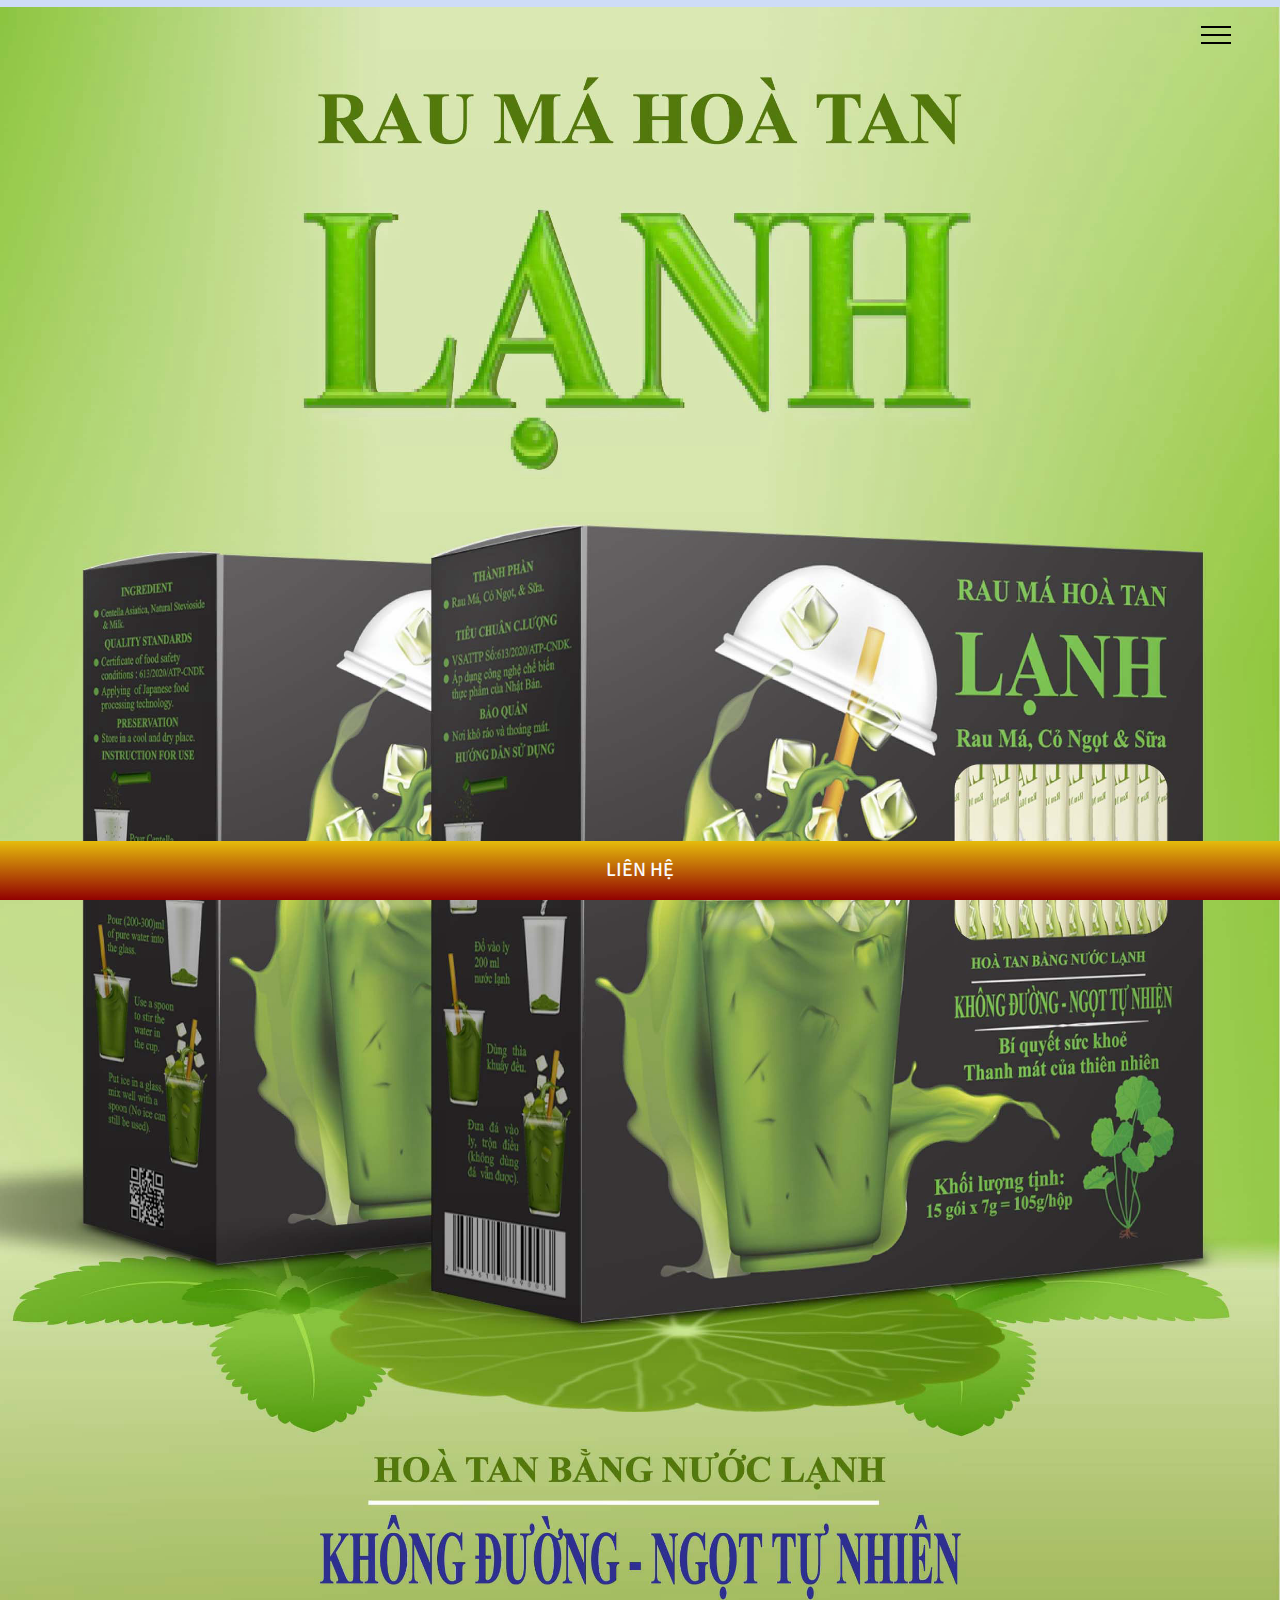
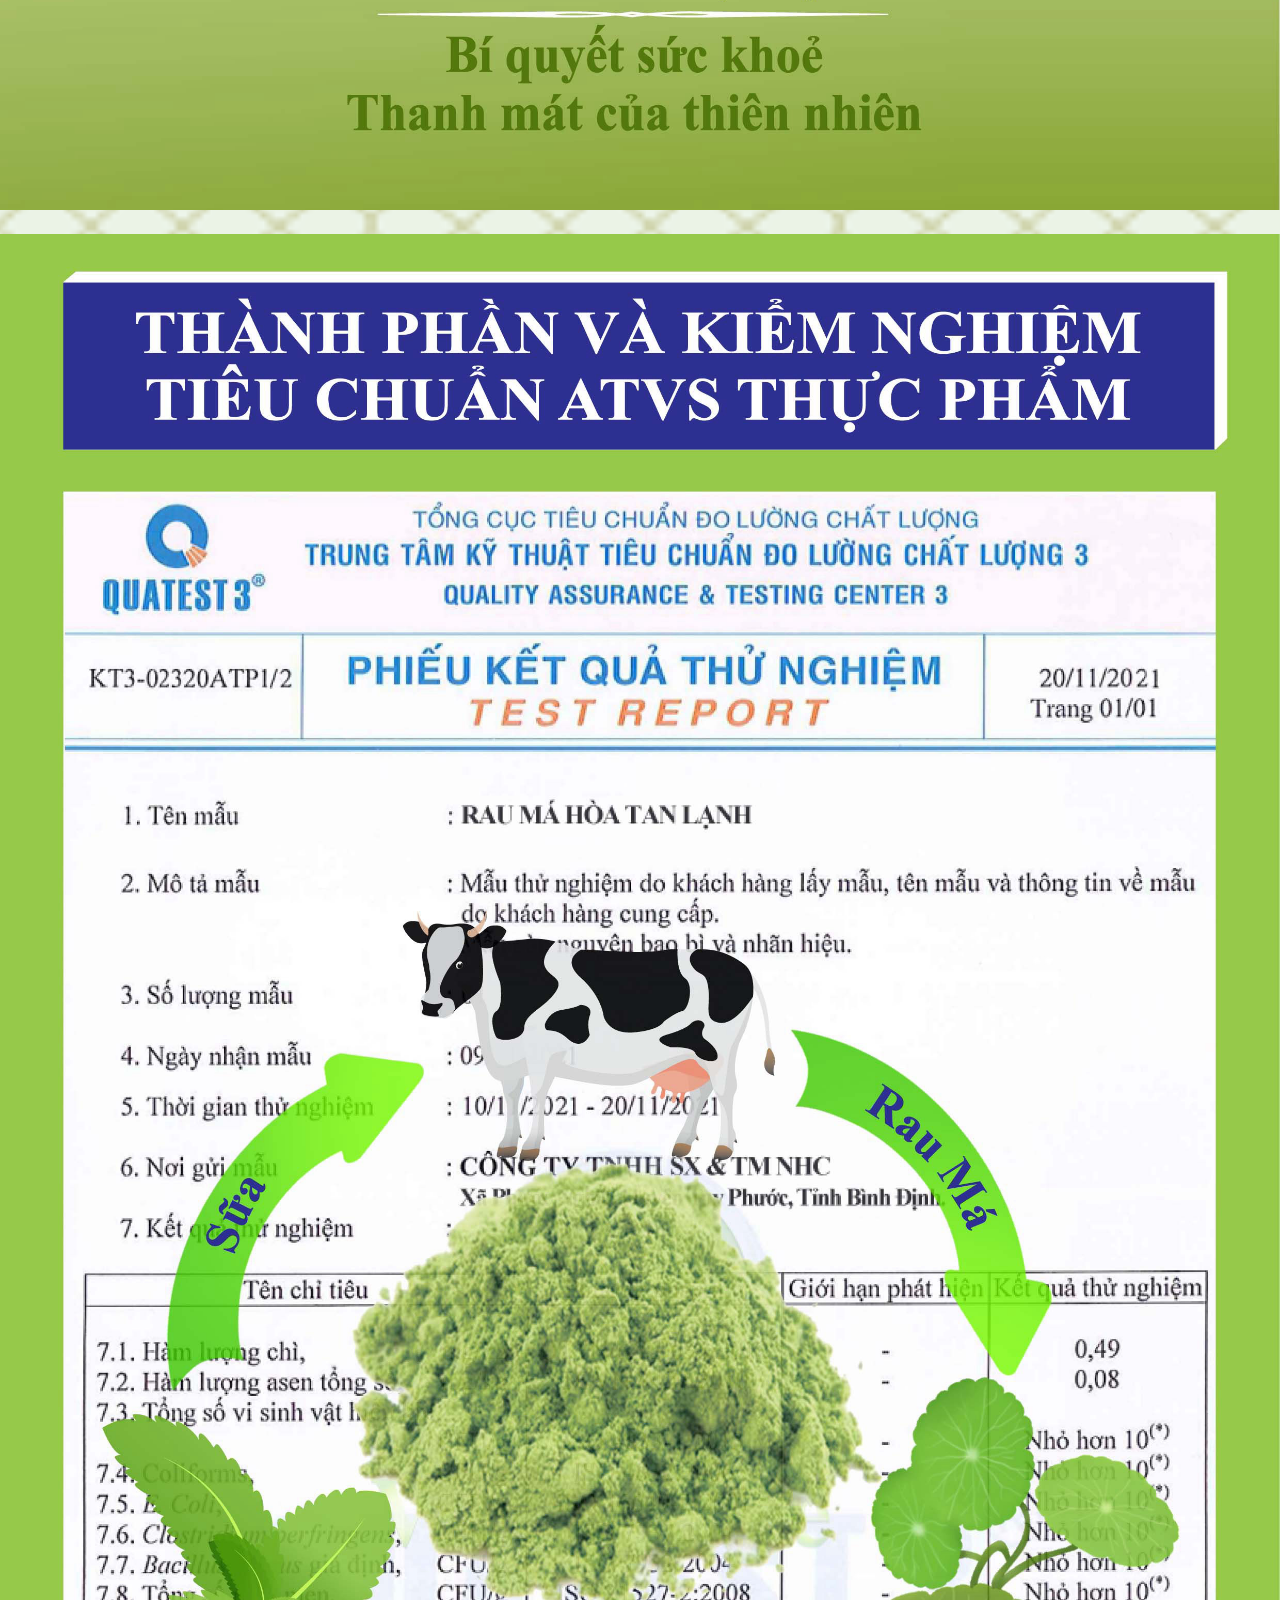
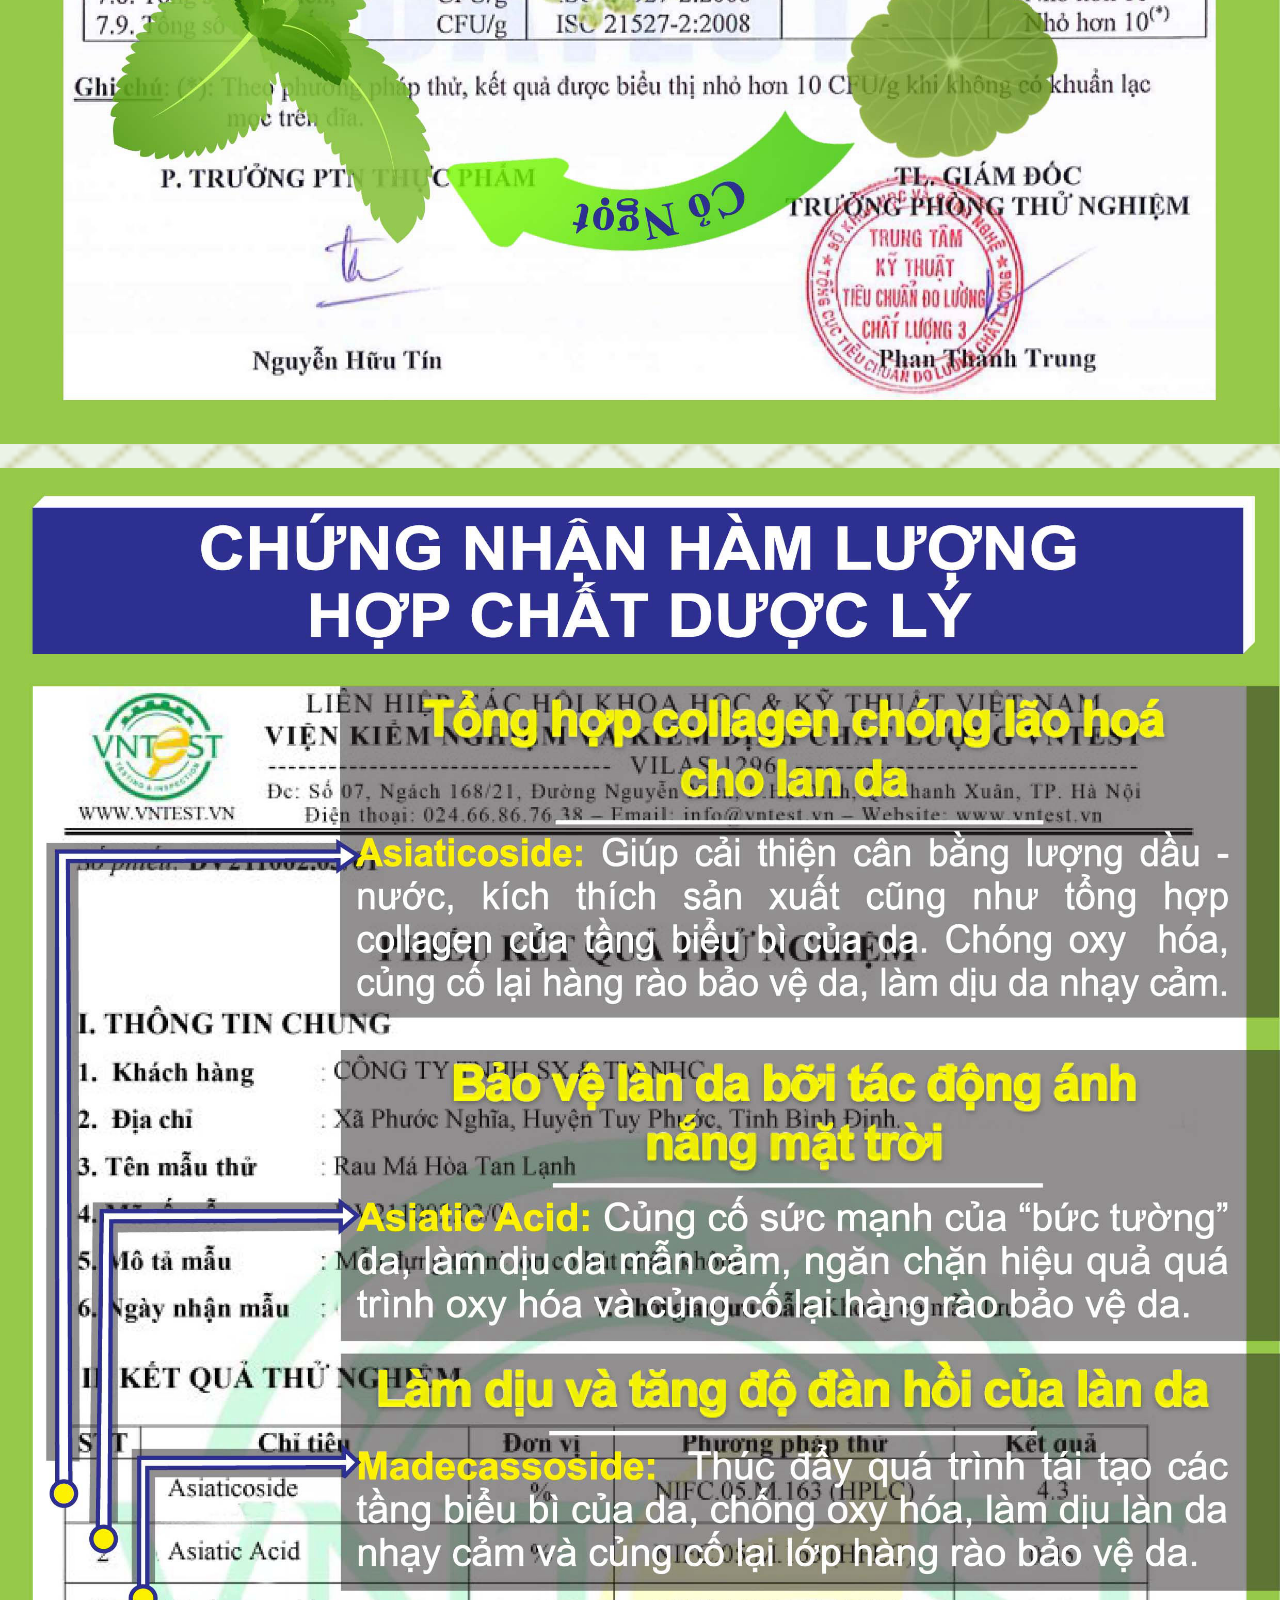
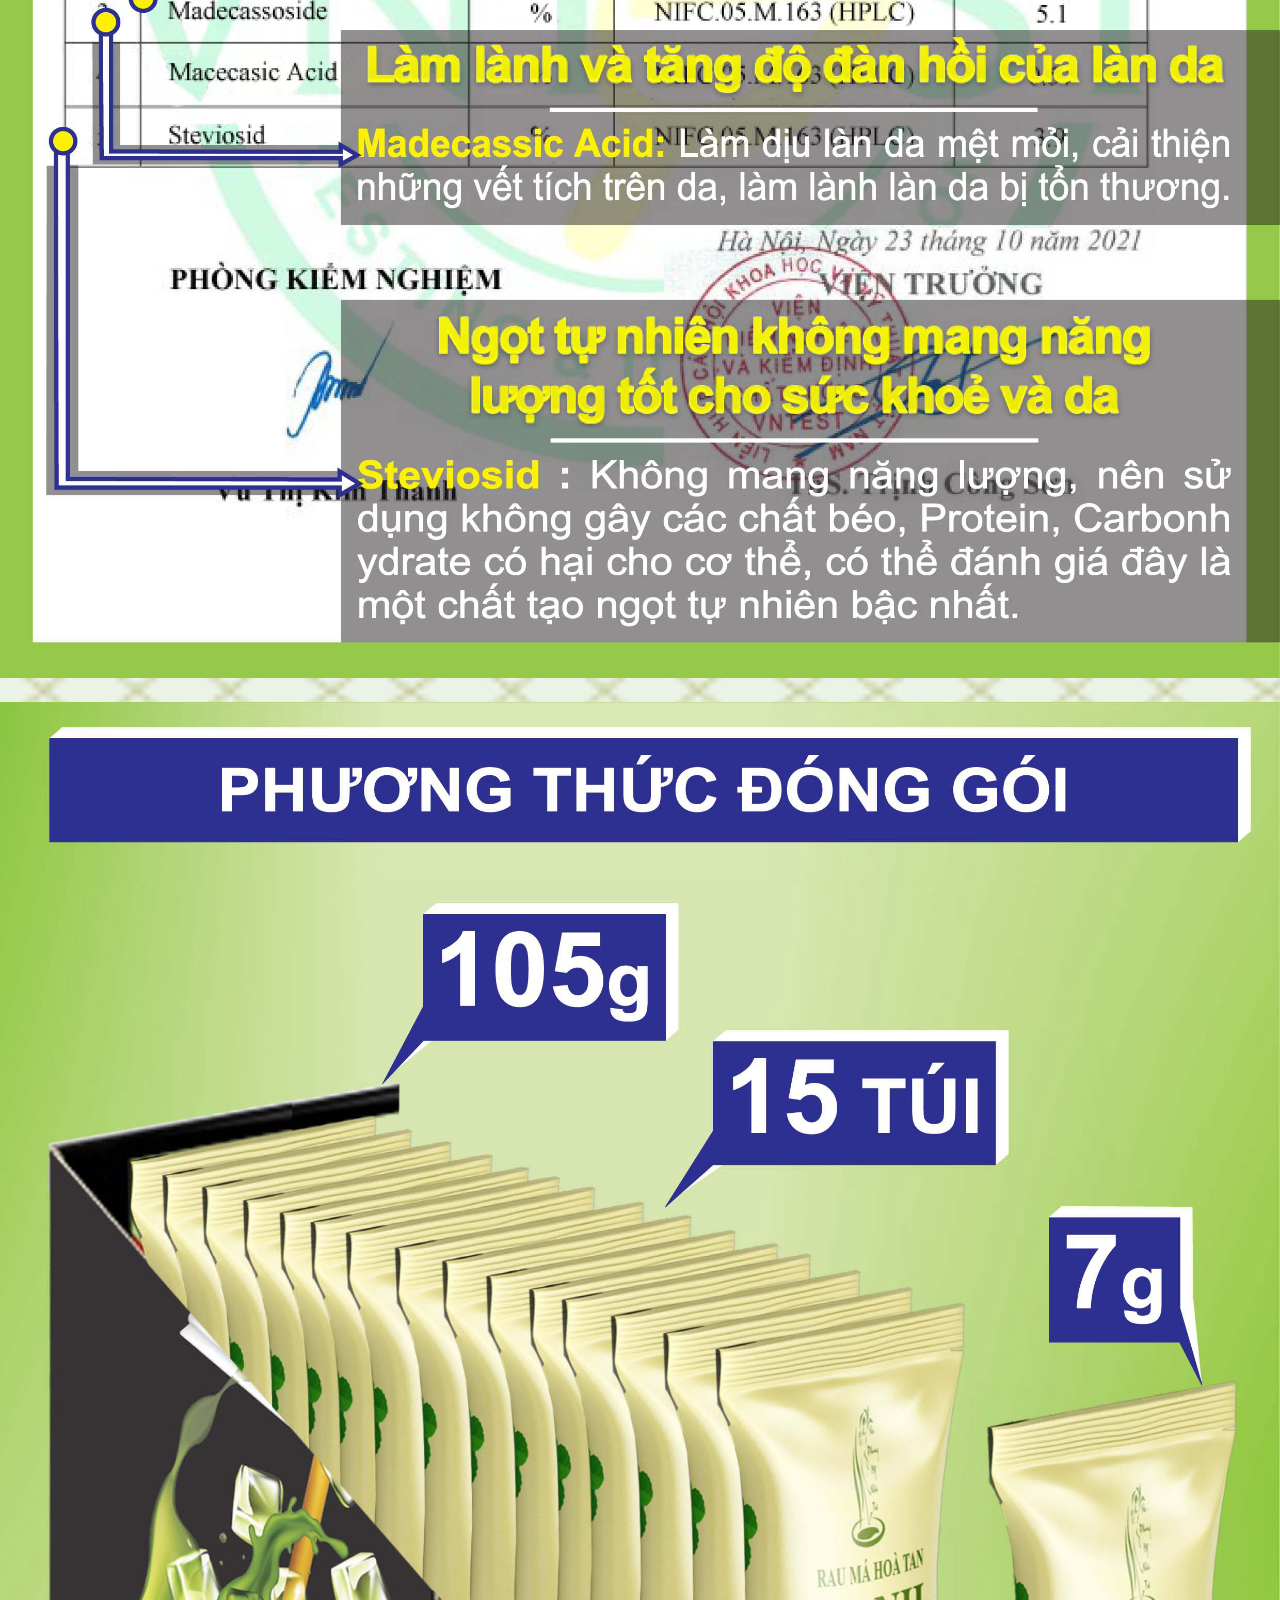
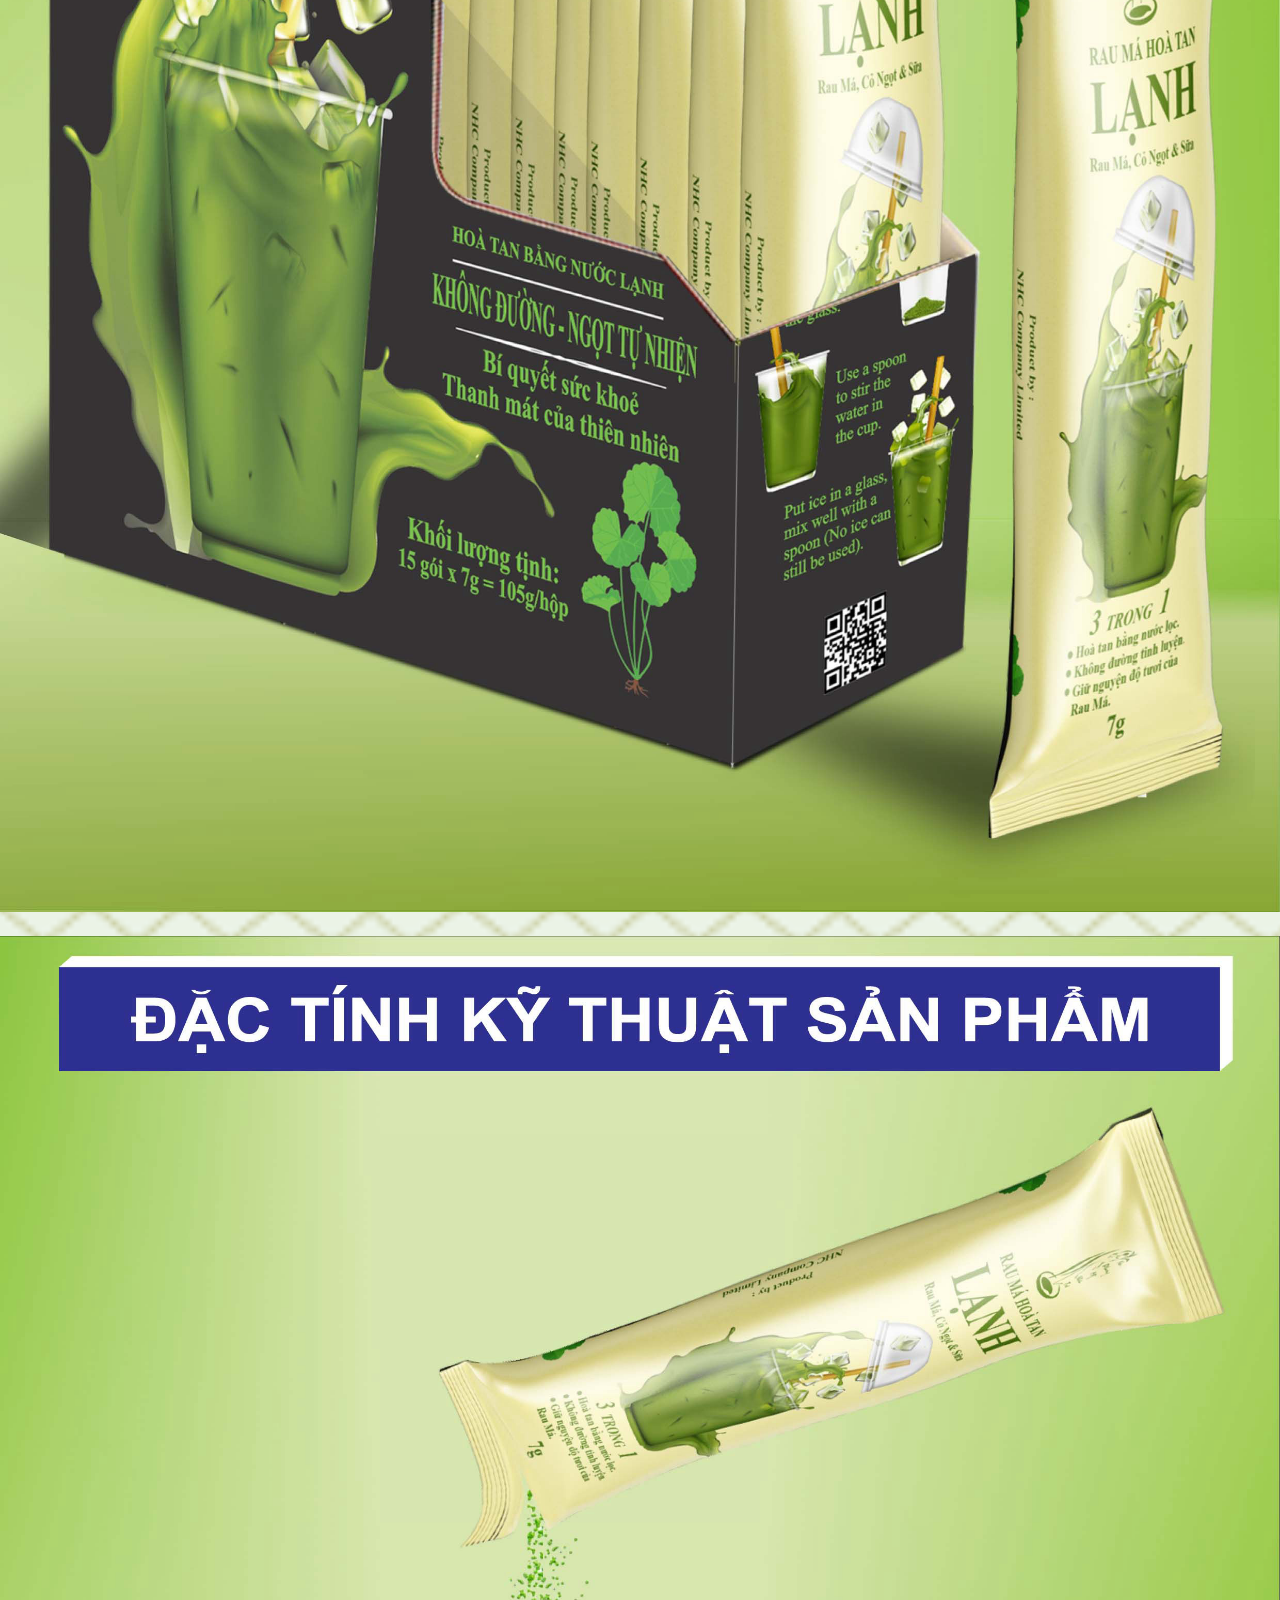
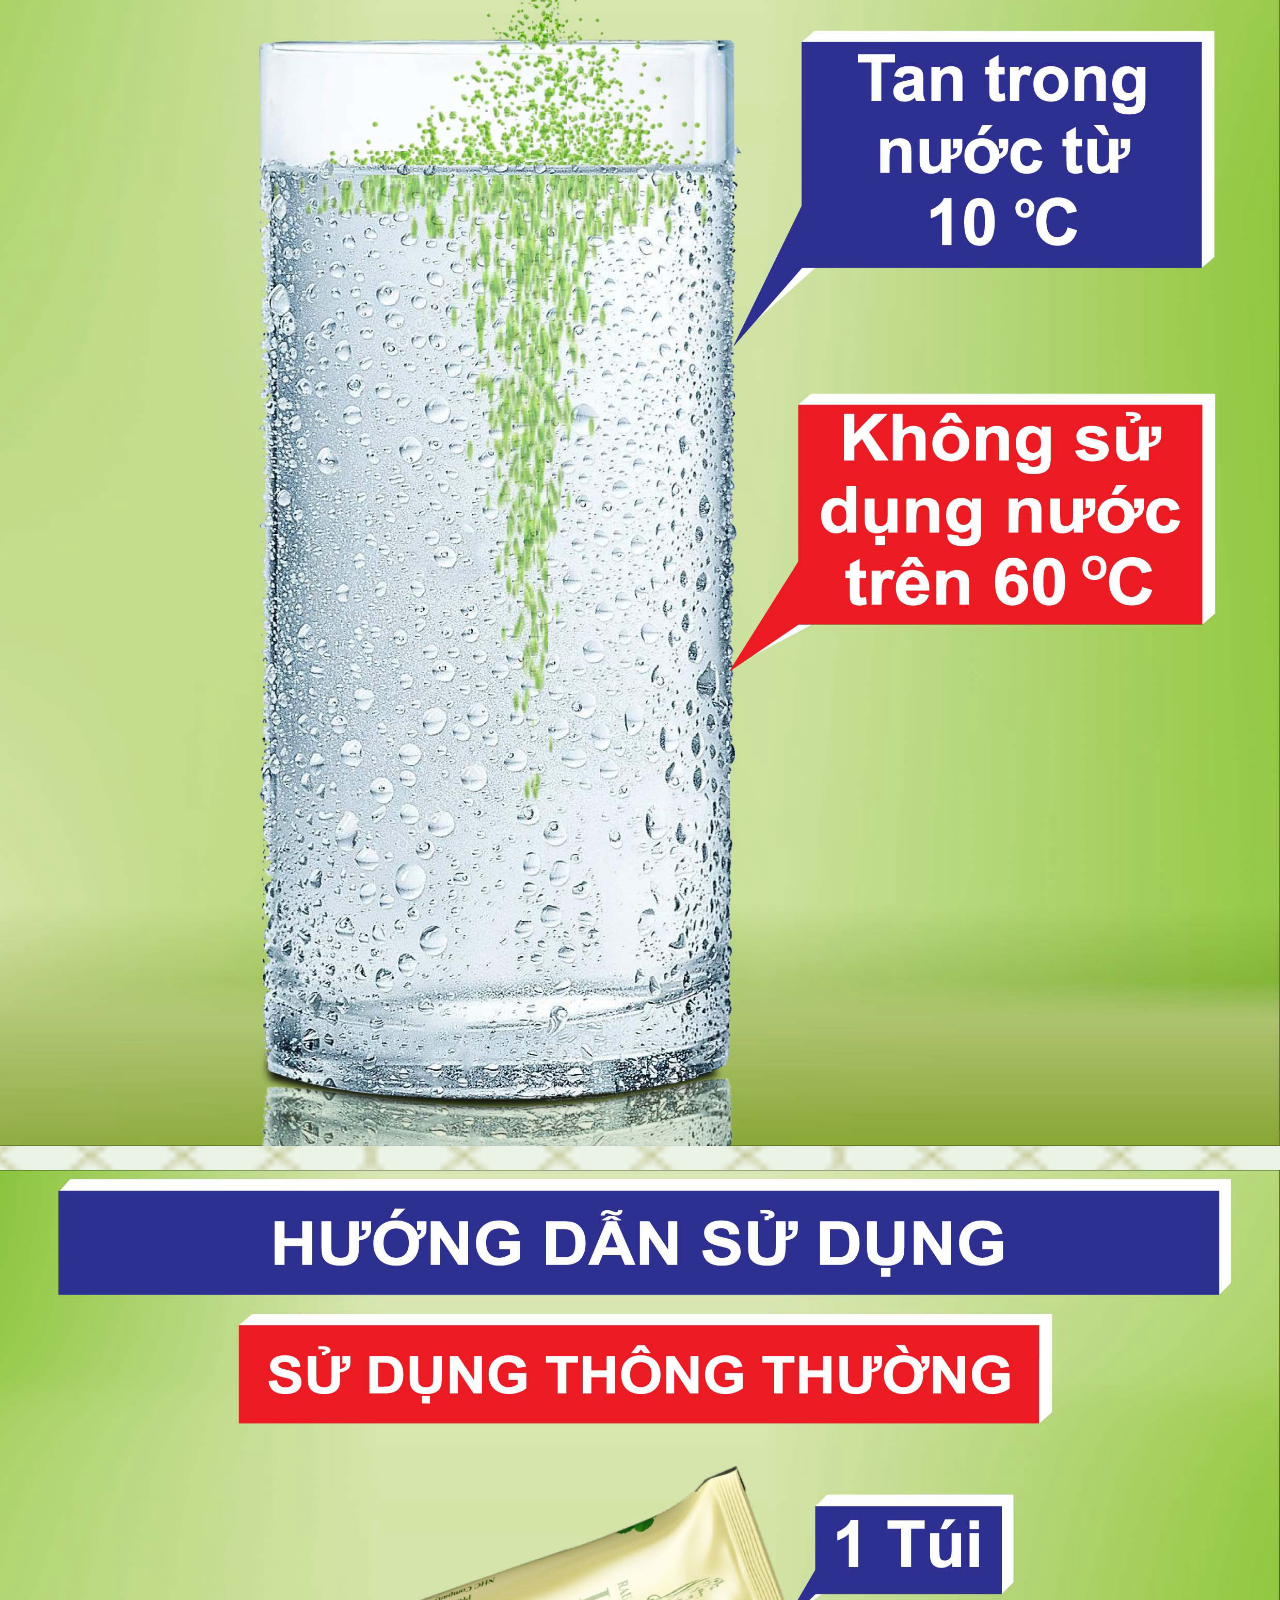
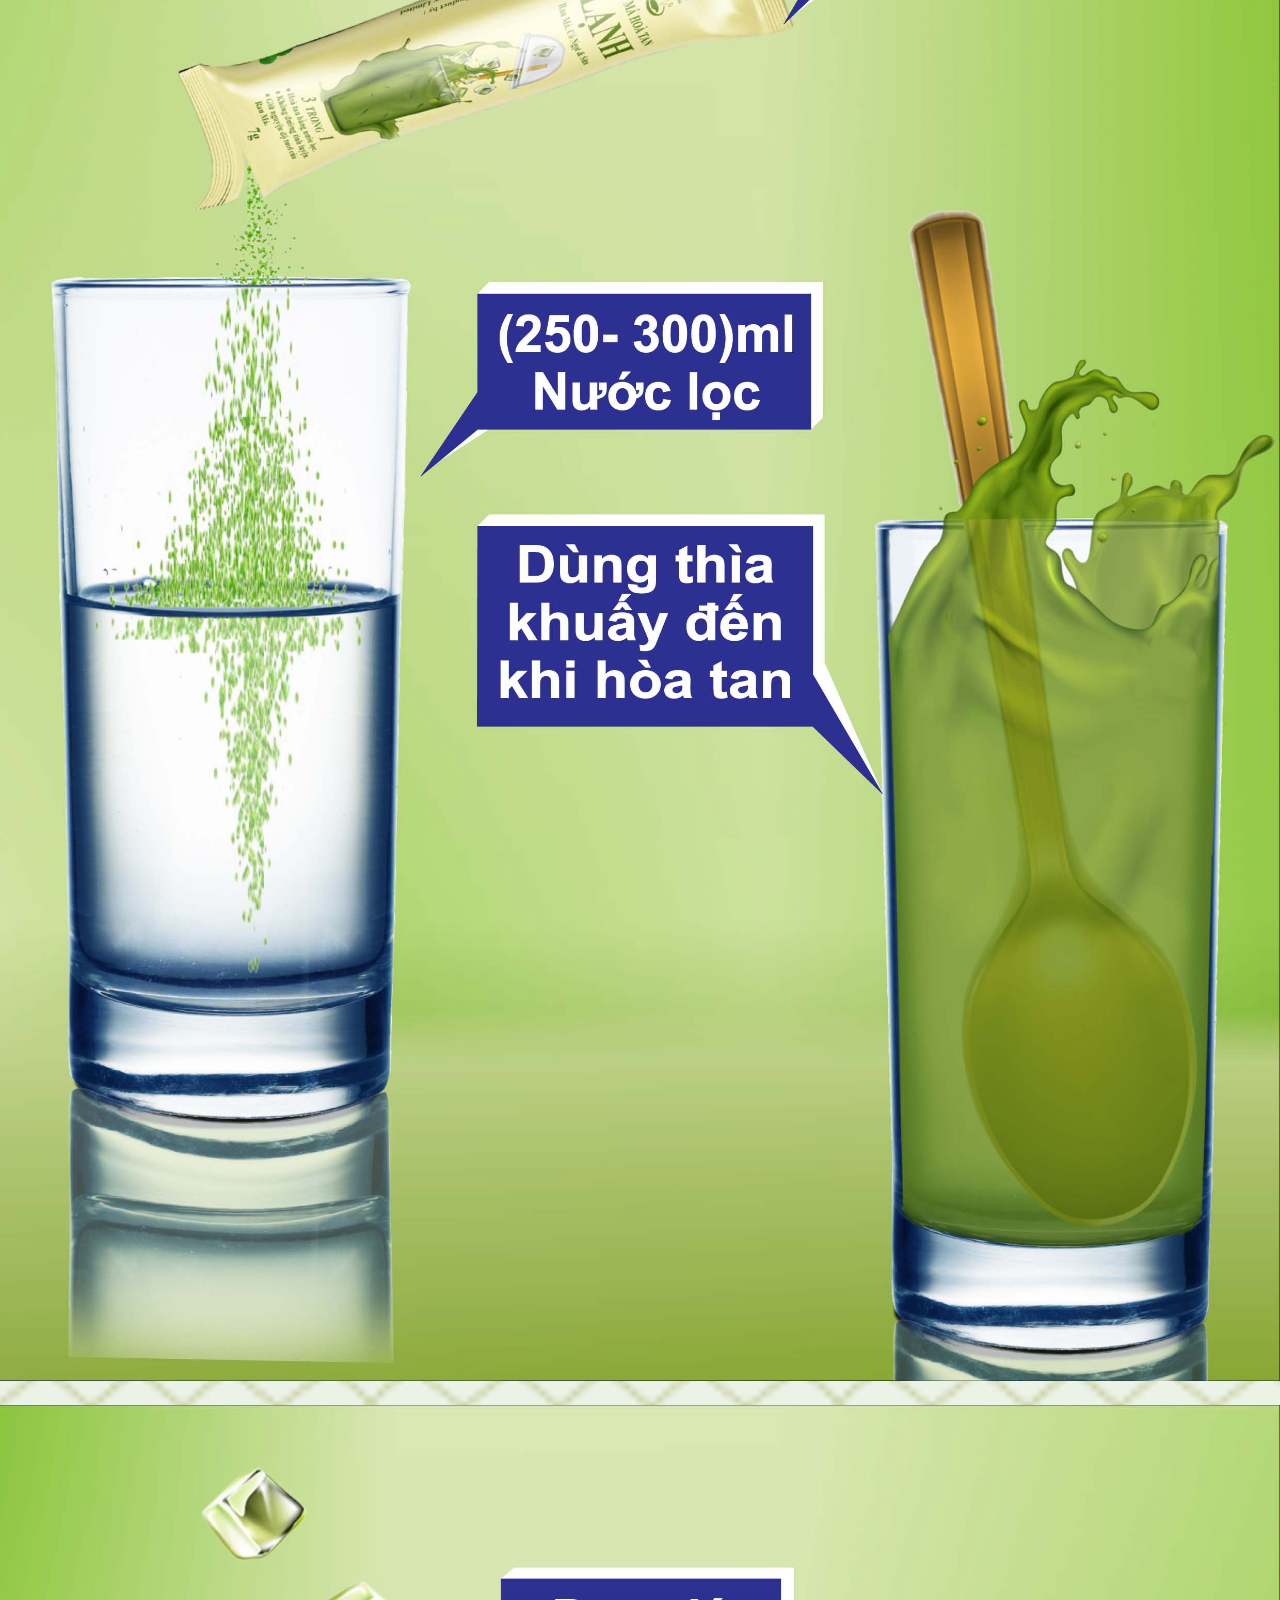
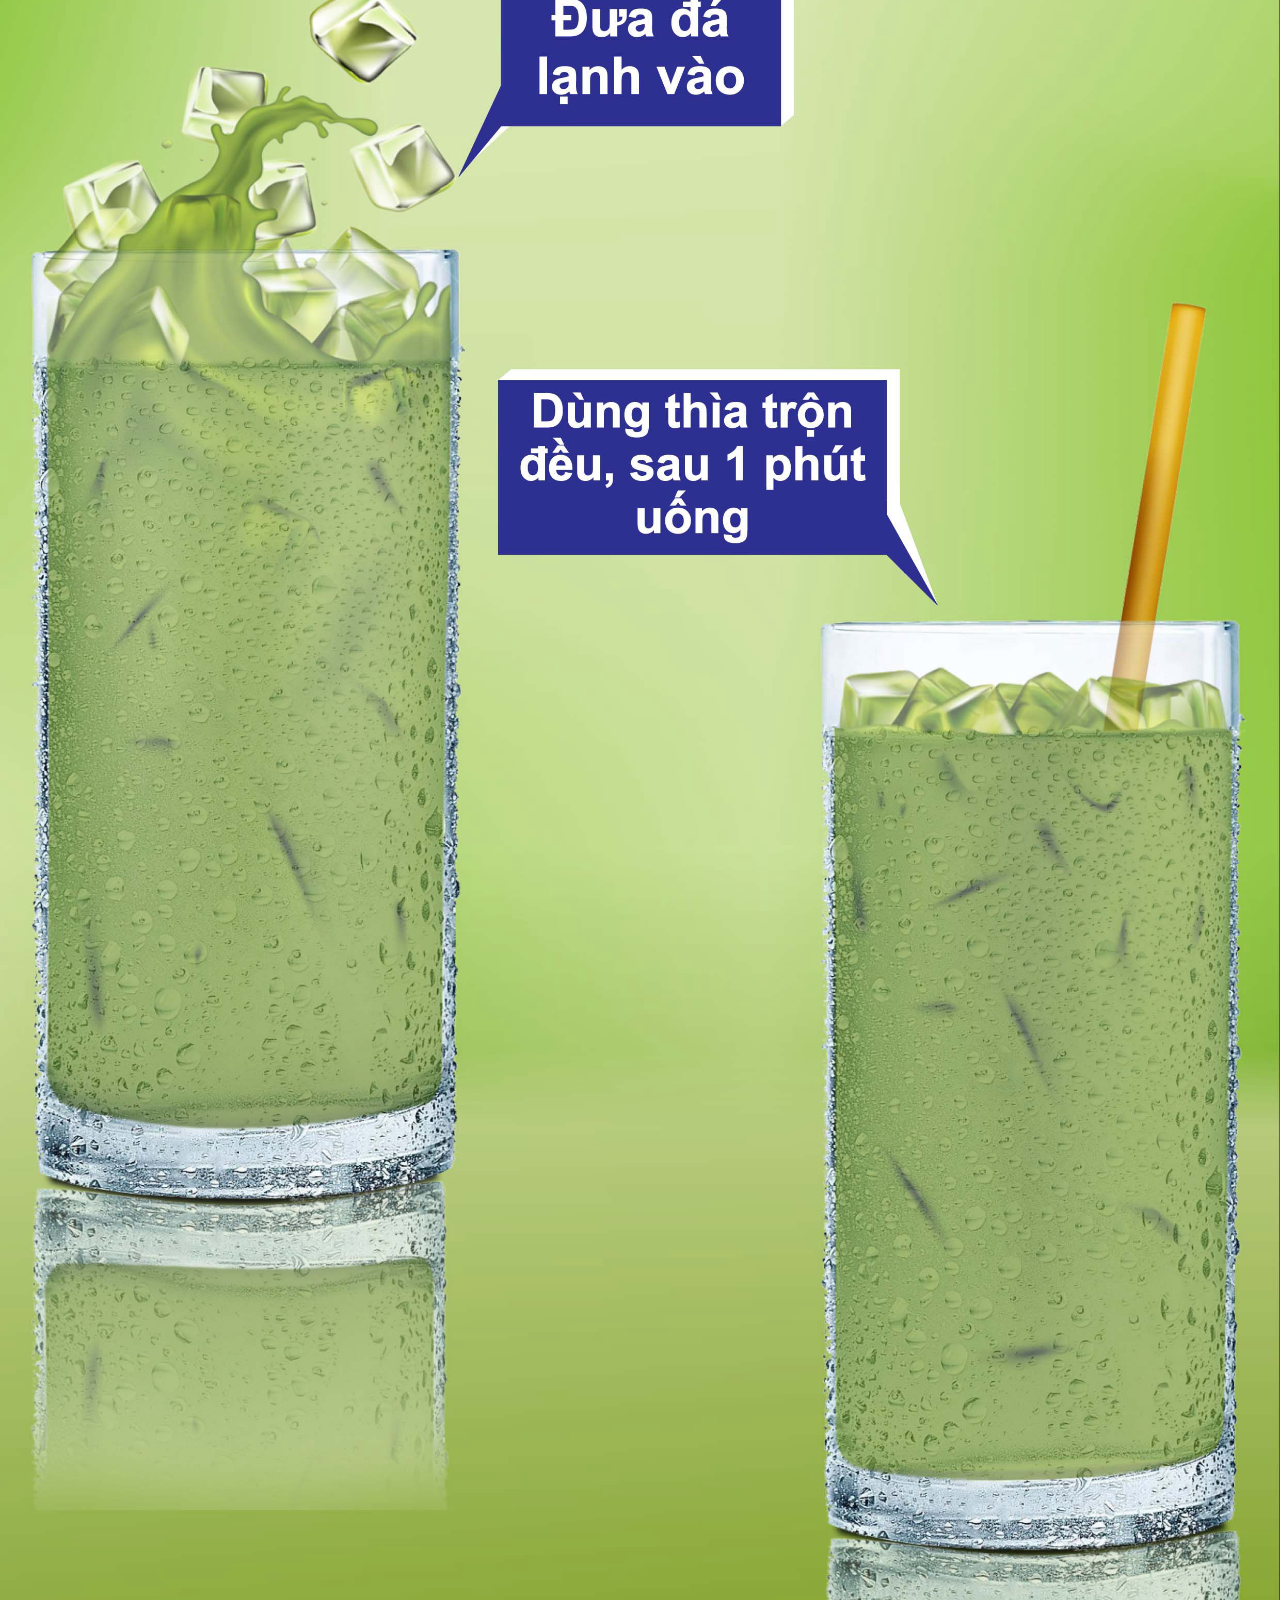
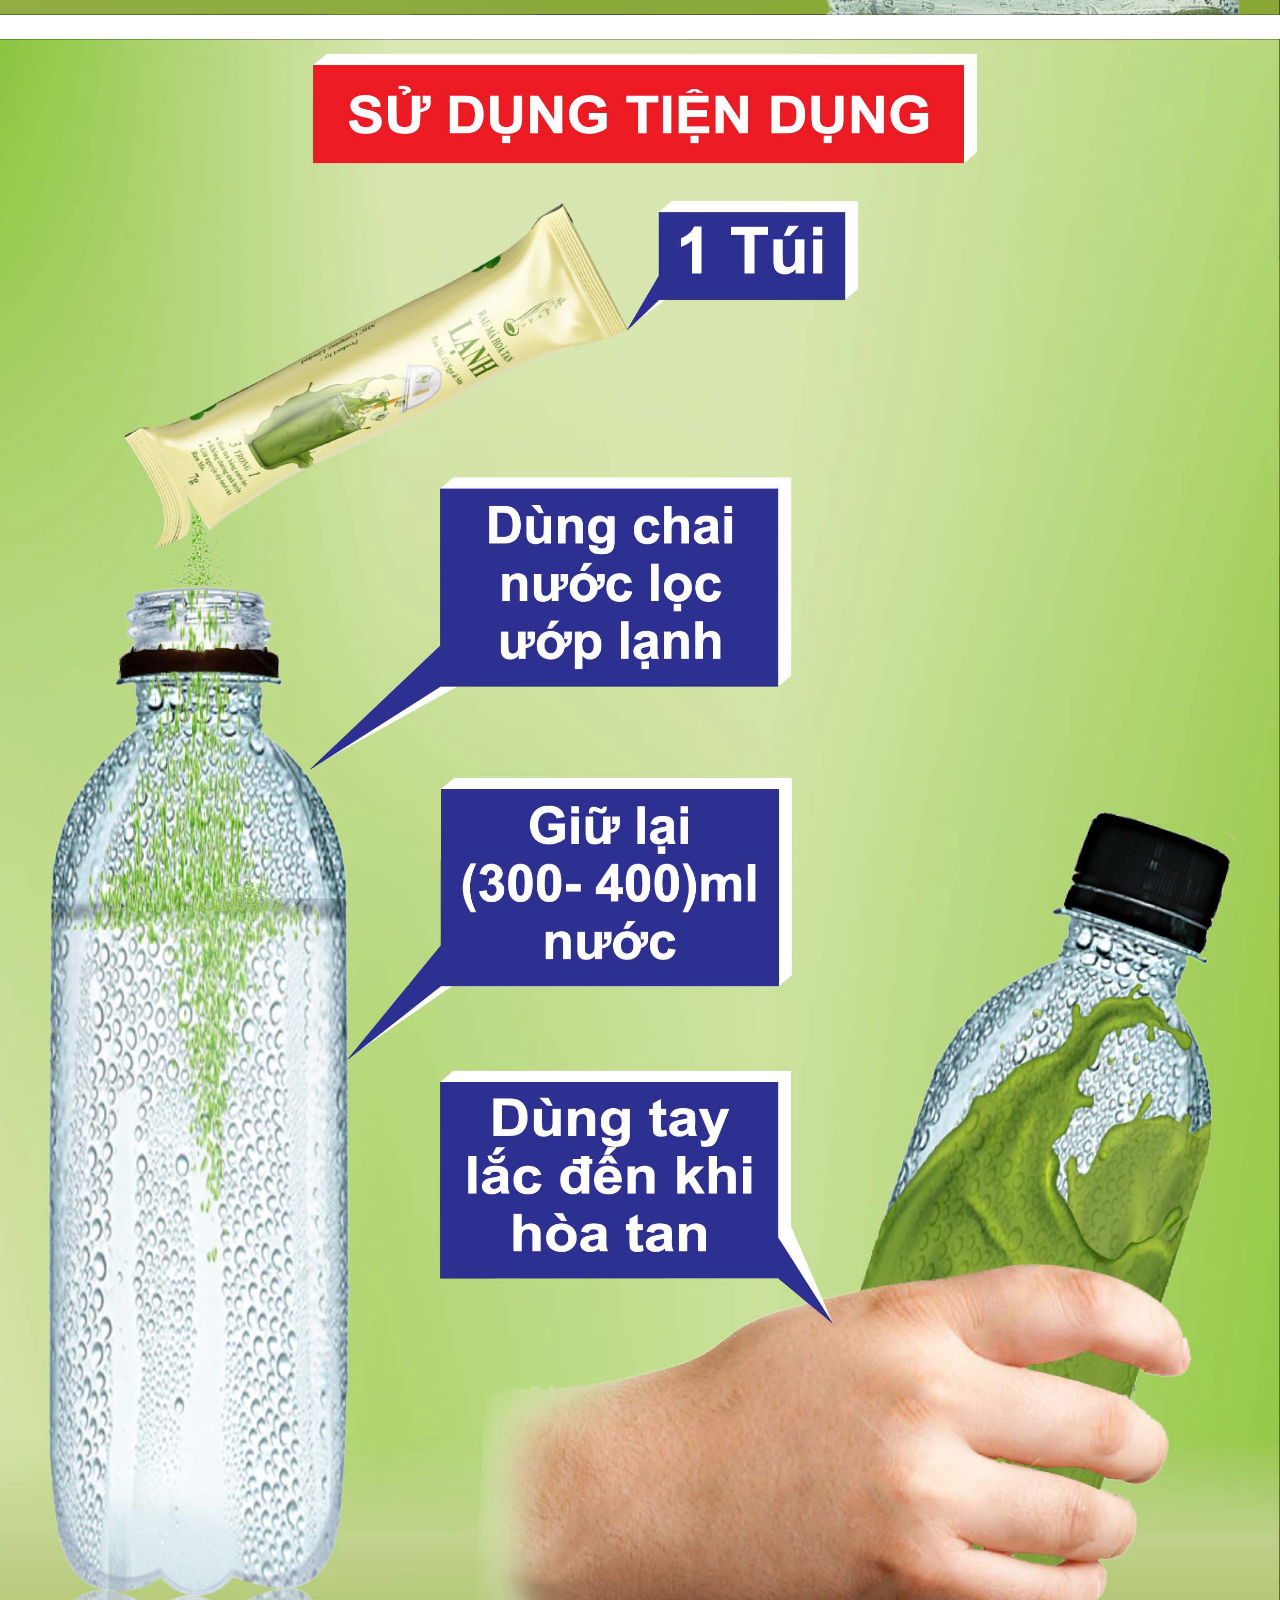
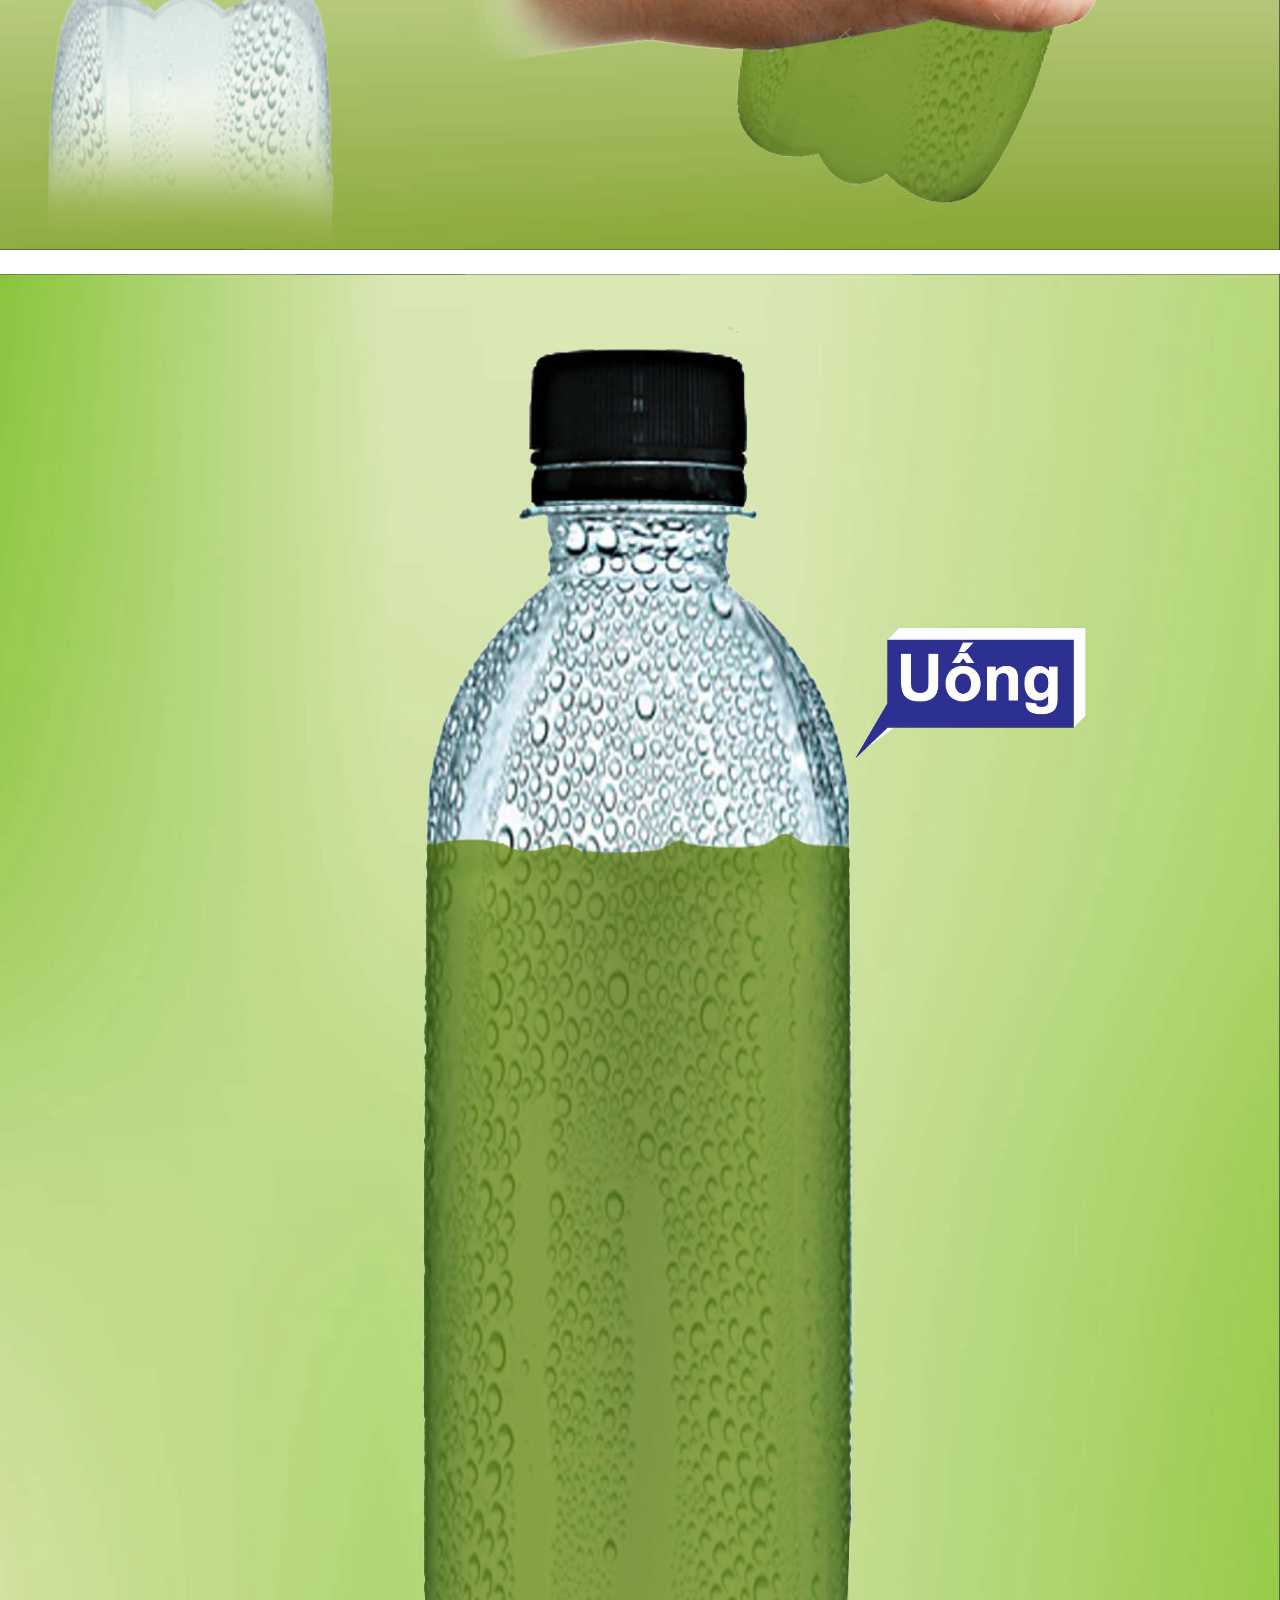
==== commit 243d6ad6: "create github pages" ====
--- a/index.html
+++ b/index.html
@@ -55,20 +55,29 @@
 </head>
 <body>
   
-  <section data-bs-version="5.1" class="menu menu2 cid-t7BxnCkEvI" once="menu" id="menu2-13">
+  <section data-bs-version="5.1" class="menu menu2 cid-t7BEdXvrIX" once="menu" id="EngLang">
     
-    <nav class="navbar navbar-dropdown navbar-fixed-top navbar-expand-lg">
+    <nav class="navbar navbar-dropdown navbar-fixed-top collapsed">
         <div class="container-fluid">
             <div class="navbar-brand">
-                <span class="navbar-logo">
-                    <a href="https://centella-infor.nhc.company">
-                        <img src="assets/images/englang-240x134.png" alt="EngLang" style="height: 3rem;">
-                    </a>
-                </span>
+                
                 
             </div>
-            
-            
+            <button class="navbar-toggler" type="button" data-toggle="collapse" data-bs-toggle="collapse" data-target="#navbarSupportedContent" data-bs-target="#navbarSupportedContent" aria-controls="navbarNavAltMarkup" aria-expanded="false" aria-label="Toggle navigation">
+                <div class="hamburger">
+                    <span></span>
+                    <span></span>
+                    <span></span>
+                    <span></span>
+                </div>
+            </button>
+            <div class="collapse navbar-collapse" id="navbarSupportedContent">
+                
+                
+                <div class="navbar-buttons mbr-section-btn"><a class="btn btn-primary display-4" href="https://centella-infor.nhc.company">
+                    <img src="assets/images/englang-240x134.png" alt="EngLang">
+                    </a></div>
+            </div>
         </div>
     </nav>
 </section>
--- a/assets/theme/css/style.css
+++ b/assets/theme/css/style.css
@@ -1,11 +1,4 @@
-.engine {
-	position: absolute;
-	text-indent: -2400px;
-	text-align: center;
-	padding: 0;
-	top: 0;
-	left: -2400px;
-}@charset "UTF-8";
+@charset "UTF-8";
 section {
   background-color: #ffffff;
 }
@@ -958,4 +951,11 @@
     width: 300% !important;
     left: -100% !important;
   }
+}.engine {
+	position: absolute;
+	text-indent: -2400px;
+	text-align: center;
+	padding: 0;
+	top: 0;
+	left: -2400px;
 }--- a/assets/mobirise/css/mbr-additional.css
+++ b/assets/mobirise/css/mbr-additional.css
@@ -682,14 +682,14 @@
 a {
   transition: color 0.6s;
 }
-.cid-t7BxnCkEvI {
+.cid-t7BEdXvrIX {
   z-index: 1000;
   width: 100%;
 }
-.cid-t7BxnCkEvI nav.navbar {
+.cid-t7BEdXvrIX nav.navbar {
   position: fixed;
 }
-.cid-t7BxnCkEvI .dropdown-item:before {
+.cid-t7BEdXvrIX .dropdown-item:before {
   font-family: Moririse2 !important;
   content: "\e966";
   display: inline-block;
@@ -706,129 +706,119 @@
   transform: scale(0, 1);
   transition: all 0.25s ease-in-out;
 }
-.cid-t7BxnCkEvI .dropdown-menu {
+.cid-t7BEdXvrIX .dropdown-menu {
   padding: 0;
   border-radius: 4px;
   box-shadow: 0 1px 3px 0 rgba(0, 0, 0, 0.1);
 }
-.cid-t7BxnCkEvI .dropdown-item {
+.cid-t7BEdXvrIX .dropdown-item {
   border-bottom: 1px solid #e6e6e6;
 }
-.cid-t7BxnCkEvI .dropdown-item:hover,
-.cid-t7BxnCkEvI .dropdown-item:focus {
+.cid-t7BEdXvrIX .dropdown-item:hover,
+.cid-t7BEdXvrIX .dropdown-item:focus {
   background: #6592e6 !important;
   color: white !important;
 }
-.cid-t7BxnCkEvI .dropdown-item:hover span {
+.cid-t7BEdXvrIX .dropdown-item:hover span {
   color: white;
 }
-.cid-t7BxnCkEvI .dropdown-item:first-child {
+.cid-t7BEdXvrIX .dropdown-item:first-child {
   border-top-left-radius: 4px;
   border-top-right-radius: 4px;
 }
-.cid-t7BxnCkEvI .dropdown-item:last-child {
+.cid-t7BEdXvrIX .dropdown-item:last-child {
   border-bottom: none;
   border-bottom-left-radius: 4px;
   border-bottom-right-radius: 4px;
 }
-.cid-t7BxnCkEvI .nav-dropdown .link {
+.cid-t7BEdXvrIX .nav-dropdown .link {
   padding: 0 0.3em !important;
   margin: 0.667em 1em !important;
 }
-.cid-t7BxnCkEvI .nav-dropdown .link.dropdown-toggle::after {
+.cid-t7BEdXvrIX .nav-dropdown .link.dropdown-toggle::after {
   margin-left: 0.5rem;
   margin-top: 0.2rem;
 }
-.cid-t7BxnCkEvI .nav-link {
+.cid-t7BEdXvrIX .nav-link {
   position: relative;
 }
-.cid-t7BxnCkEvI .container {
+.cid-t7BEdXvrIX .container {
   display: flex;
   margin: auto;
 }
-@media (min-width: 992px) {
-  .cid-t7BxnCkEvI .container {
-    flex-wrap: nowrap;
-  }
-}
-.cid-t7BxnCkEvI .iconfont-wrapper {
+.cid-t7BEdXvrIX .iconfont-wrapper {
   color: #000000 !important;
   font-size: 1.5rem;
   padding-right: 0.5rem;
 }
-.cid-t7BxnCkEvI .dropdown-menu,
-.cid-t7BxnCkEvI .navbar.opened {
-  background: #ffffff !important;
-}
-.cid-t7BxnCkEvI .nav-item:focus,
-.cid-t7BxnCkEvI .nav-link:focus {
+.cid-t7BEdXvrIX .dropdown-menu,
+.cid-t7BEdXvrIX .navbar.opened {
+  background: #b3f4a6 !important;
+}
+.cid-t7BEdXvrIX .nav-item:focus,
+.cid-t7BEdXvrIX .nav-link:focus {
   outline: none;
 }
-.cid-t7BxnCkEvI .dropdown .dropdown-menu .dropdown-item {
+.cid-t7BEdXvrIX .dropdown .dropdown-menu .dropdown-item {
   width: auto;
   transition: all 0.25s ease-in-out;
 }
-.cid-t7BxnCkEvI .dropdown .dropdown-menu .dropdown-item::after {
+.cid-t7BEdXvrIX .dropdown .dropdown-menu .dropdown-item::after {
   right: 0.5rem;
 }
-.cid-t7BxnCkEvI .dropdown .dropdown-menu .dropdown-item .mbr-iconfont {
+.cid-t7BEdXvrIX .dropdown .dropdown-menu .dropdown-item .mbr-iconfont {
   margin-right: 0.5rem;
   vertical-align: sub;
 }
-.cid-t7BxnCkEvI .dropdown .dropdown-menu .dropdown-item .mbr-iconfont:before {
+.cid-t7BEdXvrIX .dropdown .dropdown-menu .dropdown-item .mbr-iconfont:before {
   display: inline-block;
   transform: scale(1, 1);
   transition: all 0.25s ease-in-out;
 }
-.cid-t7BxnCkEvI .collapsed .dropdown-menu .dropdown-item:before {
+.cid-t7BEdXvrIX .collapsed .dropdown-menu .dropdown-item:before {
   display: none;
 }
-.cid-t7BxnCkEvI .collapsed .dropdown .dropdown-menu .dropdown-item {
+.cid-t7BEdXvrIX .collapsed .dropdown .dropdown-menu .dropdown-item {
   padding: 0.235em 1.5em 0.235em 1.5em !important;
   transition: none;
   margin: 0 !important;
 }
-.cid-t7BxnCkEvI .navbar {
+.cid-t7BEdXvrIX .navbar {
   min-height: 70px;
   transition: all 0.3s;
   border-bottom: 1px solid transparent;
   position: absolute;
-  background: rgba(255, 255, 255, 0);
-}
-.cid-t7BxnCkEvI .navbar.opened {
+  background: rgba(179, 244, 166, 0);
+}
+.cid-t7BEdXvrIX .navbar.opened {
   transition: all 0.3s;
 }
-.cid-t7BxnCkEvI .navbar .dropdown-item {
+.cid-t7BEdXvrIX .navbar .dropdown-item {
   padding: 0.5rem 1.8rem;
 }
-.cid-t7BxnCkEvI .navbar .navbar-logo img {
+.cid-t7BEdXvrIX .navbar .navbar-logo img {
   width: auto;
 }
-.cid-t7BxnCkEvI .navbar .navbar-collapse {
+.cid-t7BEdXvrIX .navbar .navbar-collapse {
   justify-content: flex-end;
   z-index: 1;
 }
-.cid-t7BxnCkEvI .navbar.collapsed {
+.cid-t7BEdXvrIX .navbar.collapsed {
   justify-content: center;
 }
-.cid-t7BxnCkEvI .navbar.collapsed .nav-item .nav-link::before {
+.cid-t7BEdXvrIX .navbar.collapsed .nav-item .nav-link::before {
   display: none;
 }
-.cid-t7BxnCkEvI .navbar.collapsed.opened .dropdown-menu {
+.cid-t7BEdXvrIX .navbar.collapsed.opened .dropdown-menu {
   top: 0;
 }
-@media (min-width: 992px) {
-  .cid-t7BxnCkEvI .navbar.collapsed.opened:not(.navbar-short) .navbar-collapse {
-    max-height: calc(98.5vh - 3rem);
-  }
-}
-.cid-t7BxnCkEvI .navbar.collapsed .dropdown-menu .dropdown-submenu {
+.cid-t7BEdXvrIX .navbar.collapsed .dropdown-menu .dropdown-submenu {
   left: 0 !important;
 }
-.cid-t7BxnCkEvI .navbar.collapsed .dropdown-menu .dropdown-item:after {
+.cid-t7BEdXvrIX .navbar.collapsed .dropdown-menu .dropdown-item:after {
   right: auto;
 }
-.cid-t7BxnCkEvI .navbar.collapsed .dropdown-menu .dropdown-toggle[data-toggle="dropdown-submenu"]:after {
+.cid-t7BEdXvrIX .navbar.collapsed .dropdown-menu .dropdown-toggle[data-toggle="dropdown-submenu"]:after {
   margin-left: 0.5rem;
   margin-top: 0.2rem;
   border-top: 0.35em solid;
@@ -837,33 +827,33 @@
   border-bottom: 0;
   top: 41%;
 }
-.cid-t7BxnCkEvI .navbar.collapsed ul.navbar-nav li {
+.cid-t7BEdXvrIX .navbar.collapsed ul.navbar-nav li {
   margin: auto;
 }
-.cid-t7BxnCkEvI .navbar.collapsed .dropdown-menu .dropdown-item {
+.cid-t7BEdXvrIX .navbar.collapsed .dropdown-menu .dropdown-item {
   padding: 0.25rem 1.5rem;
   text-align: center;
 }
-.cid-t7BxnCkEvI .navbar.collapsed .icons-menu {
+.cid-t7BEdXvrIX .navbar.collapsed .icons-menu {
   padding-left: 0;
   padding-right: 0;
   padding-top: 0.5rem;
   padding-bottom: 0.5rem;
 }
 @media (max-width: 991px) {
-  .cid-t7BxnCkEvI .navbar .nav-item .nav-link::before {
+  .cid-t7BEdXvrIX .navbar .nav-item .nav-link::before {
     display: none;
   }
-  .cid-t7BxnCkEvI .navbar.opened .dropdown-menu {
+  .cid-t7BEdXvrIX .navbar.opened .dropdown-menu {
     top: 0;
   }
-  .cid-t7BxnCkEvI .navbar .dropdown-menu .dropdown-submenu {
+  .cid-t7BEdXvrIX .navbar .dropdown-menu .dropdown-submenu {
     left: 0 !important;
   }
-  .cid-t7BxnCkEvI .navbar .dropdown-menu .dropdown-item:after {
+  .cid-t7BEdXvrIX .navbar .dropdown-menu .dropdown-item:after {
     right: auto;
   }
-  .cid-t7BxnCkEvI .navbar .dropdown-menu .dropdown-toggle[data-toggle="dropdown-submenu"]:after {
+  .cid-t7BEdXvrIX .navbar .dropdown-menu .dropdown-toggle[data-toggle="dropdown-submenu"]:after {
     margin-left: 0.5rem;
     margin-top: 0.2rem;
     border-top: 0.35em solid;
@@ -872,47 +862,47 @@
     border-bottom: 0;
     top: 40%;
   }
-  .cid-t7BxnCkEvI .navbar .navbar-logo img {
+  .cid-t7BEdXvrIX .navbar .navbar-logo img {
     height: 3rem !important;
   }
-  .cid-t7BxnCkEvI .navbar ul.navbar-nav li {
+  .cid-t7BEdXvrIX .navbar ul.navbar-nav li {
     margin: auto;
   }
-  .cid-t7BxnCkEvI .navbar .dropdown-menu .dropdown-item {
+  .cid-t7BEdXvrIX .navbar .dropdown-menu .dropdown-item {
     padding: 0.25rem 1.5rem !important;
     text-align: center;
   }
-  .cid-t7BxnCkEvI .navbar .navbar-brand {
+  .cid-t7BEdXvrIX .navbar .navbar-brand {
     flex-shrink: initial;
     flex-basis: auto;
     word-break: break-word;
     padding-right: 2rem;
   }
-  .cid-t7BxnCkEvI .navbar .navbar-toggler {
+  .cid-t7BEdXvrIX .navbar .navbar-toggler {
     flex-basis: auto;
   }
-  .cid-t7BxnCkEvI .navbar .icons-menu {
+  .cid-t7BEdXvrIX .navbar .icons-menu {
     padding-left: 0;
     padding-top: 0.5rem;
     padding-bottom: 0.5rem;
   }
 }
 @media (max-width: 991px) and (max-width: 767px) {
-  .cid-t7BxnCkEvI .navbar .navbar-brand {
+  .cid-t7BEdXvrIX .navbar .navbar-brand {
     width: calc(100% - 31px);
   }
 }
-.cid-t7BxnCkEvI .navbar.navbar-short {
+.cid-t7BEdXvrIX .navbar.navbar-short {
   min-height: 60px;
 }
-.cid-t7BxnCkEvI .navbar.navbar-short .navbar-logo img {
+.cid-t7BEdXvrIX .navbar.navbar-short .navbar-logo img {
   height: 2.5rem !important;
 }
-.cid-t7BxnCkEvI .navbar.navbar-short .navbar-brand {
+.cid-t7BEdXvrIX .navbar.navbar-short .navbar-brand {
   min-height: 60px;
   padding: 0;
 }
-.cid-t7BxnCkEvI .navbar-brand {
+.cid-t7BEdXvrIX .navbar-brand {
   min-height: 70px;
   flex-shrink: 0;
   align-items: center;
@@ -922,44 +912,44 @@
   word-break: break-word;
   z-index: 1;
 }
-.cid-t7BxnCkEvI .navbar-brand .navbar-caption {
+.cid-t7BEdXvrIX .navbar-brand .navbar-caption {
   line-height: inherit !important;
 }
-.cid-t7BxnCkEvI .navbar-brand .navbar-logo a {
+.cid-t7BEdXvrIX .navbar-brand .navbar-logo a {
   outline: none;
 }
-.cid-t7BxnCkEvI .dropdown-item.active,
-.cid-t7BxnCkEvI .dropdown-item:active {
+.cid-t7BEdXvrIX .dropdown-item.active,
+.cid-t7BEdXvrIX .dropdown-item:active {
   background-color: transparent;
 }
-.cid-t7BxnCkEvI .navbar-expand-lg .navbar-nav .nav-link {
+.cid-t7BEdXvrIX .navbar-expand-lg .navbar-nav .nav-link {
   padding: 0;
 }
-.cid-t7BxnCkEvI .nav-dropdown .link.dropdown-toggle {
+.cid-t7BEdXvrIX .nav-dropdown .link.dropdown-toggle {
   margin-right: 1.667em;
 }
-.cid-t7BxnCkEvI .nav-dropdown .link.dropdown-toggle[aria-expanded="true"] {
+.cid-t7BEdXvrIX .nav-dropdown .link.dropdown-toggle[aria-expanded="true"] {
   margin-right: 0;
   padding: 0.667em 1.667em;
 }
-.cid-t7BxnCkEvI .navbar.navbar-expand-lg .dropdown .dropdown-menu {
-  background: #ffffff;
-}
-.cid-t7BxnCkEvI .navbar.navbar-expand-lg .dropdown .dropdown-menu .dropdown-submenu {
+.cid-t7BEdXvrIX .navbar.navbar-expand-lg .dropdown .dropdown-menu {
+  background: #b3f4a6;
+}
+.cid-t7BEdXvrIX .navbar.navbar-expand-lg .dropdown .dropdown-menu .dropdown-submenu {
   margin: 0;
   left: 100%;
 }
-.cid-t7BxnCkEvI .navbar .dropdown.open > .dropdown-menu {
+.cid-t7BEdXvrIX .navbar .dropdown.open > .dropdown-menu {
   display: block;
 }
-.cid-t7BxnCkEvI ul.navbar-nav {
+.cid-t7BEdXvrIX ul.navbar-nav {
   flex-wrap: wrap;
 }
-.cid-t7BxnCkEvI .navbar-buttons {
+.cid-t7BEdXvrIX .navbar-buttons {
   text-align: center;
   min-width: 170px;
 }
-.cid-t7BxnCkEvI button.navbar-toggler {
+.cid-t7BEdXvrIX button.navbar-toggler {
   outline: none;
   width: 31px;
   height: 20px;
@@ -968,7 +958,7 @@
   position: relative;
   align-self: center;
 }
-.cid-t7BxnCkEvI button.navbar-toggler .hamburger span {
+.cid-t7BEdXvrIX button.navbar-toggler .hamburger span {
   position: absolute;
   right: 0;
   width: 30px;
@@ -976,54 +966,54 @@
   border-right: 5px;
   background-color: #000000;
 }
-.cid-t7BxnCkEvI button.navbar-toggler .hamburger span:nth-child(1) {
+.cid-t7BEdXvrIX button.navbar-toggler .hamburger span:nth-child(1) {
   top: 0;
   transition: all 0.2s;
 }
-.cid-t7BxnCkEvI button.navbar-toggler .hamburger span:nth-child(2) {
+.cid-t7BEdXvrIX button.navbar-toggler .hamburger span:nth-child(2) {
   top: 8px;
   transition: all 0.15s;
 }
-.cid-t7BxnCkEvI button.navbar-toggler .hamburger span:nth-child(3) {
+.cid-t7BEdXvrIX button.navbar-toggler .hamburger span:nth-child(3) {
   top: 8px;
   transition: all 0.15s;
 }
-.cid-t7BxnCkEvI button.navbar-toggler .hamburger span:nth-child(4) {
+.cid-t7BEdXvrIX button.navbar-toggler .hamburger span:nth-child(4) {
   top: 16px;
   transition: all 0.2s;
 }
-.cid-t7BxnCkEvI nav.opened .hamburger span:nth-child(1) {
+.cid-t7BEdXvrIX nav.opened .hamburger span:nth-child(1) {
   top: 8px;
   width: 0;
   opacity: 0;
   right: 50%;
   transition: all 0.2s;
 }
-.cid-t7BxnCkEvI nav.opened .hamburger span:nth-child(2) {
+.cid-t7BEdXvrIX nav.opened .hamburger span:nth-child(2) {
   transform: rotate(45deg);
   transition: all 0.25s;
 }
-.cid-t7BxnCkEvI nav.opened .hamburger span:nth-child(3) {
+.cid-t7BEdXvrIX nav.opened .hamburger span:nth-child(3) {
   transform: rotate(-45deg);
   transition: all 0.25s;
 }
-.cid-t7BxnCkEvI nav.opened .hamburger span:nth-child(4) {
+.cid-t7BEdXvrIX nav.opened .hamburger span:nth-child(4) {
   top: 8px;
   width: 0;
   opacity: 0;
   right: 50%;
   transition: all 0.2s;
 }
-.cid-t7BxnCkEvI .navbar-dropdown {
+.cid-t7BEdXvrIX .navbar-dropdown {
   padding: 0 1rem;
   position: fixed;
 }
-.cid-t7BxnCkEvI a.nav-link {
+.cid-t7BEdXvrIX a.nav-link {
   display: flex;
   align-items: center;
   justify-content: center;
 }
-.cid-t7BxnCkEvI .icons-menu {
+.cid-t7BEdXvrIX .icons-menu {
   flex-wrap: nowrap;
   display: flex;
   justify-content: center;
@@ -1033,13 +1023,13 @@
   text-align: center;
 }
 @media screen and (-ms-high-contrast: active), (-ms-high-contrast: none) {
-  .cid-t7BxnCkEvI .navbar {
+  .cid-t7BEdXvrIX .navbar {
     height: 70px;
   }
-  .cid-t7BxnCkEvI .navbar.opened {
+  .cid-t7BEdXvrIX .navbar.opened {
     height: auto;
   }
-  .cid-t7BxnCkEvI .nav-item .nav-link:hover::before {
+  .cid-t7BEdXvrIX .nav-item .nav-link:hover::before {
     width: 175%;
     max-width: calc(100% + 2rem);
     left: -1rem;
--- a/assets/mobirise/css/mbr-additional.css
+++ b/assets/mobirise/css/mbr-additional.css
@@ -682,14 +682,14 @@
 a {
   transition: color 0.6s;
 }
-.cid-t7BxnCkEvI {
+.cid-t7BEdXvrIX {
   z-index: 1000;
   width: 100%;
 }
-.cid-t7BxnCkEvI nav.navbar {
+.cid-t7BEdXvrIX nav.navbar {
   position: fixed;
 }
-.cid-t7BxnCkEvI .dropdown-item:before {
+.cid-t7BEdXvrIX .dropdown-item:before {
   font-family: Moririse2 !important;
   content: "\e966";
   display: inline-block;
@@ -706,129 +706,119 @@
   transform: scale(0, 1);
   transition: all 0.25s ease-in-out;
 }
-.cid-t7BxnCkEvI .dropdown-menu {
+.cid-t7BEdXvrIX .dropdown-menu {
   padding: 0;
   border-radius: 4px;
   box-shadow: 0 1px 3px 0 rgba(0, 0, 0, 0.1);
 }
-.cid-t7BxnCkEvI .dropdown-item {
+.cid-t7BEdXvrIX .dropdown-item {
   border-bottom: 1px solid #e6e6e6;
 }
-.cid-t7BxnCkEvI .dropdown-item:hover,
-.cid-t7BxnCkEvI .dropdown-item:focus {
+.cid-t7BEdXvrIX .dropdown-item:hover,
+.cid-t7BEdXvrIX .dropdown-item:focus {
   background: #6592e6 !important;
   color: white !important;
 }
-.cid-t7BxnCkEvI .dropdown-item:hover span {
+.cid-t7BEdXvrIX .dropdown-item:hover span {
   color: white;
 }
-.cid-t7BxnCkEvI .dropdown-item:first-child {
+.cid-t7BEdXvrIX .dropdown-item:first-child {
   border-top-left-radius: 4px;
   border-top-right-radius: 4px;
 }
-.cid-t7BxnCkEvI .dropdown-item:last-child {
+.cid-t7BEdXvrIX .dropdown-item:last-child {
   border-bottom: none;
   border-bottom-left-radius: 4px;
   border-bottom-right-radius: 4px;
 }
-.cid-t7BxnCkEvI .nav-dropdown .link {
+.cid-t7BEdXvrIX .nav-dropdown .link {
   padding: 0 0.3em !important;
   margin: 0.667em 1em !important;
 }
-.cid-t7BxnCkEvI .nav-dropdown .link.dropdown-toggle::after {
+.cid-t7BEdXvrIX .nav-dropdown .link.dropdown-toggle::after {
   margin-left: 0.5rem;
   margin-top: 0.2rem;
 }
-.cid-t7BxnCkEvI .nav-link {
+.cid-t7BEdXvrIX .nav-link {
   position: relative;
 }
-.cid-t7BxnCkEvI .container {
+.cid-t7BEdXvrIX .container {
   display: flex;
   margin: auto;
 }
-@media (min-width: 992px) {
-  .cid-t7BxnCkEvI .container {
-    flex-wrap: nowrap;
-  }
-}
-.cid-t7BxnCkEvI .iconfont-wrapper {
+.cid-t7BEdXvrIX .iconfont-wrapper {
   color: #000000 !important;
   font-size: 1.5rem;
   padding-right: 0.5rem;
 }
-.cid-t7BxnCkEvI .dropdown-menu,
-.cid-t7BxnCkEvI .navbar.opened {
-  background: #ffffff !important;
-}
-.cid-t7BxnCkEvI .nav-item:focus,
-.cid-t7BxnCkEvI .nav-link:focus {
+.cid-t7BEdXvrIX .dropdown-menu,
+.cid-t7BEdXvrIX .navbar.opened {
+  background: #b3f4a6 !important;
+}
+.cid-t7BEdXvrIX .nav-item:focus,
+.cid-t7BEdXvrIX .nav-link:focus {
   outline: none;
 }
-.cid-t7BxnCkEvI .dropdown .dropdown-menu .dropdown-item {
+.cid-t7BEdXvrIX .dropdown .dropdown-menu .dropdown-item {
   width: auto;
   transition: all 0.25s ease-in-out;
 }
-.cid-t7BxnCkEvI .dropdown .dropdown-menu .dropdown-item::after {
+.cid-t7BEdXvrIX .dropdown .dropdown-menu .dropdown-item::after {
   right: 0.5rem;
 }
-.cid-t7BxnCkEvI .dropdown .dropdown-menu .dropdown-item .mbr-iconfont {
+.cid-t7BEdXvrIX .dropdown .dropdown-menu .dropdown-item .mbr-iconfont {
   margin-right: 0.5rem;
   vertical-align: sub;
 }
-.cid-t7BxnCkEvI .dropdown .dropdown-menu .dropdown-item .mbr-iconfont:before {
+.cid-t7BEdXvrIX .dropdown .dropdown-menu .dropdown-item .mbr-iconfont:before {
   display: inline-block;
   transform: scale(1, 1);
   transition: all 0.25s ease-in-out;
 }
-.cid-t7BxnCkEvI .collapsed .dropdown-menu .dropdown-item:before {
+.cid-t7BEdXvrIX .collapsed .dropdown-menu .dropdown-item:before {
   display: none;
 }
-.cid-t7BxnCkEvI .collapsed .dropdown .dropdown-menu .dropdown-item {
+.cid-t7BEdXvrIX .collapsed .dropdown .dropdown-menu .dropdown-item {
   padding: 0.235em 1.5em 0.235em 1.5em !important;
   transition: none;
   margin: 0 !important;
 }
-.cid-t7BxnCkEvI .navbar {
+.cid-t7BEdXvrIX .navbar {
   min-height: 70px;
   transition: all 0.3s;
   border-bottom: 1px solid transparent;
   position: absolute;
-  background: rgba(255, 255, 255, 0);
-}
-.cid-t7BxnCkEvI .navbar.opened {
+  background: rgba(179, 244, 166, 0);
+}
+.cid-t7BEdXvrIX .navbar.opened {
   transition: all 0.3s;
 }
-.cid-t7BxnCkEvI .navbar .dropdown-item {
+.cid-t7BEdXvrIX .navbar .dropdown-item {
   padding: 0.5rem 1.8rem;
 }
-.cid-t7BxnCkEvI .navbar .navbar-logo img {
+.cid-t7BEdXvrIX .navbar .navbar-logo img {
   width: auto;
 }
-.cid-t7BxnCkEvI .navbar .navbar-collapse {
+.cid-t7BEdXvrIX .navbar .navbar-collapse {
   justify-content: flex-end;
   z-index: 1;
 }
-.cid-t7BxnCkEvI .navbar.collapsed {
+.cid-t7BEdXvrIX .navbar.collapsed {
   justify-content: center;
 }
-.cid-t7BxnCkEvI .navbar.collapsed .nav-item .nav-link::before {
+.cid-t7BEdXvrIX .navbar.collapsed .nav-item .nav-link::before {
   display: none;
 }
-.cid-t7BxnCkEvI .navbar.collapsed.opened .dropdown-menu {
+.cid-t7BEdXvrIX .navbar.collapsed.opened .dropdown-menu {
   top: 0;
 }
-@media (min-width: 992px) {
-  .cid-t7BxnCkEvI .navbar.collapsed.opened:not(.navbar-short) .navbar-collapse {
-    max-height: calc(98.5vh - 3rem);
-  }
-}
-.cid-t7BxnCkEvI .navbar.collapsed .dropdown-menu .dropdown-submenu {
+.cid-t7BEdXvrIX .navbar.collapsed .dropdown-menu .dropdown-submenu {
   left: 0 !important;
 }
-.cid-t7BxnCkEvI .navbar.collapsed .dropdown-menu .dropdown-item:after {
+.cid-t7BEdXvrIX .navbar.collapsed .dropdown-menu .dropdown-item:after {
   right: auto;
 }
-.cid-t7BxnCkEvI .navbar.collapsed .dropdown-menu .dropdown-toggle[data-toggle="dropdown-submenu"]:after {
+.cid-t7BEdXvrIX .navbar.collapsed .dropdown-menu .dropdown-toggle[data-toggle="dropdown-submenu"]:after {
   margin-left: 0.5rem;
   margin-top: 0.2rem;
   border-top: 0.35em solid;
@@ -837,33 +827,33 @@
   border-bottom: 0;
   top: 41%;
 }
-.cid-t7BxnCkEvI .navbar.collapsed ul.navbar-nav li {
+.cid-t7BEdXvrIX .navbar.collapsed ul.navbar-nav li {
   margin: auto;
 }
-.cid-t7BxnCkEvI .navbar.collapsed .dropdown-menu .dropdown-item {
+.cid-t7BEdXvrIX .navbar.collapsed .dropdown-menu .dropdown-item {
   padding: 0.25rem 1.5rem;
   text-align: center;
 }
-.cid-t7BxnCkEvI .navbar.collapsed .icons-menu {
+.cid-t7BEdXvrIX .navbar.collapsed .icons-menu {
   padding-left: 0;
   padding-right: 0;
   padding-top: 0.5rem;
   padding-bottom: 0.5rem;
 }
 @media (max-width: 991px) {
-  .cid-t7BxnCkEvI .navbar .nav-item .nav-link::before {
+  .cid-t7BEdXvrIX .navbar .nav-item .nav-link::before {
     display: none;
   }
-  .cid-t7BxnCkEvI .navbar.opened .dropdown-menu {
+  .cid-t7BEdXvrIX .navbar.opened .dropdown-menu {
     top: 0;
   }
-  .cid-t7BxnCkEvI .navbar .dropdown-menu .dropdown-submenu {
+  .cid-t7BEdXvrIX .navbar .dropdown-menu .dropdown-submenu {
     left: 0 !important;
   }
-  .cid-t7BxnCkEvI .navbar .dropdown-menu .dropdown-item:after {
+  .cid-t7BEdXvrIX .navbar .dropdown-menu .dropdown-item:after {
     right: auto;
   }
-  .cid-t7BxnCkEvI .navbar .dropdown-menu .dropdown-toggle[data-toggle="dropdown-submenu"]:after {
+  .cid-t7BEdXvrIX .navbar .dropdown-menu .dropdown-toggle[data-toggle="dropdown-submenu"]:after {
     margin-left: 0.5rem;
     margin-top: 0.2rem;
     border-top: 0.35em solid;
@@ -872,47 +862,47 @@
     border-bottom: 0;
     top: 40%;
   }
-  .cid-t7BxnCkEvI .navbar .navbar-logo img {
+  .cid-t7BEdXvrIX .navbar .navbar-logo img {
     height: 3rem !important;
   }
-  .cid-t7BxnCkEvI .navbar ul.navbar-nav li {
+  .cid-t7BEdXvrIX .navbar ul.navbar-nav li {
     margin: auto;
   }
-  .cid-t7BxnCkEvI .navbar .dropdown-menu .dropdown-item {
+  .cid-t7BEdXvrIX .navbar .dropdown-menu .dropdown-item {
     padding: 0.25rem 1.5rem !important;
     text-align: center;
   }
-  .cid-t7BxnCkEvI .navbar .navbar-brand {
+  .cid-t7BEdXvrIX .navbar .navbar-brand {
     flex-shrink: initial;
     flex-basis: auto;
     word-break: break-word;
     padding-right: 2rem;
   }
-  .cid-t7BxnCkEvI .navbar .navbar-toggler {
+  .cid-t7BEdXvrIX .navbar .navbar-toggler {
     flex-basis: auto;
   }
-  .cid-t7BxnCkEvI .navbar .icons-menu {
+  .cid-t7BEdXvrIX .navbar .icons-menu {
     padding-left: 0;
     padding-top: 0.5rem;
     padding-bottom: 0.5rem;
   }
 }
 @media (max-width: 991px) and (max-width: 767px) {
-  .cid-t7BxnCkEvI .navbar .navbar-brand {
+  .cid-t7BEdXvrIX .navbar .navbar-brand {
     width: calc(100% - 31px);
   }
 }
-.cid-t7BxnCkEvI .navbar.navbar-short {
+.cid-t7BEdXvrIX .navbar.navbar-short {
   min-height: 60px;
 }
-.cid-t7BxnCkEvI .navbar.navbar-short .navbar-logo img {
+.cid-t7BEdXvrIX .navbar.navbar-short .navbar-logo img {
   height: 2.5rem !important;
 }
-.cid-t7BxnCkEvI .navbar.navbar-short .navbar-brand {
+.cid-t7BEdXvrIX .navbar.navbar-short .navbar-brand {
   min-height: 60px;
   padding: 0;
 }
-.cid-t7BxnCkEvI .navbar-brand {
+.cid-t7BEdXvrIX .navbar-brand {
   min-height: 70px;
   flex-shrink: 0;
   align-items: center;
@@ -922,44 +912,44 @@
   word-break: break-word;
   z-index: 1;
 }
-.cid-t7BxnCkEvI .navbar-brand .navbar-caption {
+.cid-t7BEdXvrIX .navbar-brand .navbar-caption {
   line-height: inherit !important;
 }
-.cid-t7BxnCkEvI .navbar-brand .navbar-logo a {
+.cid-t7BEdXvrIX .navbar-brand .navbar-logo a {
   outline: none;
 }
-.cid-t7BxnCkEvI .dropdown-item.active,
-.cid-t7BxnCkEvI .dropdown-item:active {
+.cid-t7BEdXvrIX .dropdown-item.active,
+.cid-t7BEdXvrIX .dropdown-item:active {
   background-color: transparent;
 }
-.cid-t7BxnCkEvI .navbar-expand-lg .navbar-nav .nav-link {
+.cid-t7BEdXvrIX .navbar-expand-lg .navbar-nav .nav-link {
   padding: 0;
 }
-.cid-t7BxnCkEvI .nav-dropdown .link.dropdown-toggle {
+.cid-t7BEdXvrIX .nav-dropdown .link.dropdown-toggle {
   margin-right: 1.667em;
 }
-.cid-t7BxnCkEvI .nav-dropdown .link.dropdown-toggle[aria-expanded="true"] {
+.cid-t7BEdXvrIX .nav-dropdown .link.dropdown-toggle[aria-expanded="true"] {
   margin-right: 0;
   padding: 0.667em 1.667em;
 }
-.cid-t7BxnCkEvI .navbar.navbar-expand-lg .dropdown .dropdown-menu {
-  background: #ffffff;
-}
-.cid-t7BxnCkEvI .navbar.navbar-expand-lg .dropdown .dropdown-menu .dropdown-submenu {
+.cid-t7BEdXvrIX .navbar.navbar-expand-lg .dropdown .dropdown-menu {
+  background: #b3f4a6;
+}
+.cid-t7BEdXvrIX .navbar.navbar-expand-lg .dropdown .dropdown-menu .dropdown-submenu {
   margin: 0;
   left: 100%;
 }
-.cid-t7BxnCkEvI .navbar .dropdown.open > .dropdown-menu {
+.cid-t7BEdXvrIX .navbar .dropdown.open > .dropdown-menu {
   display: block;
 }
-.cid-t7BxnCkEvI ul.navbar-nav {
+.cid-t7BEdXvrIX ul.navbar-nav {
   flex-wrap: wrap;
 }
-.cid-t7BxnCkEvI .navbar-buttons {
+.cid-t7BEdXvrIX .navbar-buttons {
   text-align: center;
   min-width: 170px;
 }
-.cid-t7BxnCkEvI button.navbar-toggler {
+.cid-t7BEdXvrIX button.navbar-toggler {
   outline: none;
   width: 31px;
   height: 20px;
@@ -968,7 +958,7 @@
   position: relative;
   align-self: center;
 }
-.cid-t7BxnCkEvI button.navbar-toggler .hamburger span {
+.cid-t7BEdXvrIX button.navbar-toggler .hamburger span {
   position: absolute;
   right: 0;
   width: 30px;
@@ -976,54 +966,54 @@
   border-right: 5px;
   background-color: #000000;
 }
-.cid-t7BxnCkEvI button.navbar-toggler .hamburger span:nth-child(1) {
+.cid-t7BEdXvrIX button.navbar-toggler .hamburger span:nth-child(1) {
   top: 0;
   transition: all 0.2s;
 }
-.cid-t7BxnCkEvI button.navbar-toggler .hamburger span:nth-child(2) {
+.cid-t7BEdXvrIX button.navbar-toggler .hamburger span:nth-child(2) {
   top: 8px;
   transition: all 0.15s;
 }
-.cid-t7BxnCkEvI button.navbar-toggler .hamburger span:nth-child(3) {
+.cid-t7BEdXvrIX button.navbar-toggler .hamburger span:nth-child(3) {
   top: 8px;
   transition: all 0.15s;
 }
-.cid-t7BxnCkEvI button.navbar-toggler .hamburger span:nth-child(4) {
+.cid-t7BEdXvrIX button.navbar-toggler .hamburger span:nth-child(4) {
   top: 16px;
   transition: all 0.2s;
 }
-.cid-t7BxnCkEvI nav.opened .hamburger span:nth-child(1) {
+.cid-t7BEdXvrIX nav.opened .hamburger span:nth-child(1) {
   top: 8px;
   width: 0;
   opacity: 0;
   right: 50%;
   transition: all 0.2s;
 }
-.cid-t7BxnCkEvI nav.opened .hamburger span:nth-child(2) {
+.cid-t7BEdXvrIX nav.opened .hamburger span:nth-child(2) {
   transform: rotate(45deg);
   transition: all 0.25s;
 }
-.cid-t7BxnCkEvI nav.opened .hamburger span:nth-child(3) {
+.cid-t7BEdXvrIX nav.opened .hamburger span:nth-child(3) {
   transform: rotate(-45deg);
   transition: all 0.25s;
 }
-.cid-t7BxnCkEvI nav.opened .hamburger span:nth-child(4) {
+.cid-t7BEdXvrIX nav.opened .hamburger span:nth-child(4) {
   top: 8px;
   width: 0;
   opacity: 0;
   right: 50%;
   transition: all 0.2s;
 }
-.cid-t7BxnCkEvI .navbar-dropdown {
+.cid-t7BEdXvrIX .navbar-dropdown {
   padding: 0 1rem;
   position: fixed;
 }
-.cid-t7BxnCkEvI a.nav-link {
+.cid-t7BEdXvrIX a.nav-link {
   display: flex;
   align-items: center;
   justify-content: center;
 }
-.cid-t7BxnCkEvI .icons-menu {
+.cid-t7BEdXvrIX .icons-menu {
   flex-wrap: nowrap;
   display: flex;
   justify-content: center;
@@ -1033,13 +1023,13 @@
   text-align: center;
 }
 @media screen and (-ms-high-contrast: active), (-ms-high-contrast: none) {
-  .cid-t7BxnCkEvI .navbar {
+  .cid-t7BEdXvrIX .navbar {
     height: 70px;
   }
-  .cid-t7BxnCkEvI .navbar.opened {
+  .cid-t7BEdXvrIX .navbar.opened {
     height: auto;
   }
-  .cid-t7BxnCkEvI .nav-item .nav-link:hover::before {
+  .cid-t7BEdXvrIX .nav-item .nav-link:hover::before {
     width: 175%;
     max-width: calc(100% + 2rem);
     left: -1rem;
